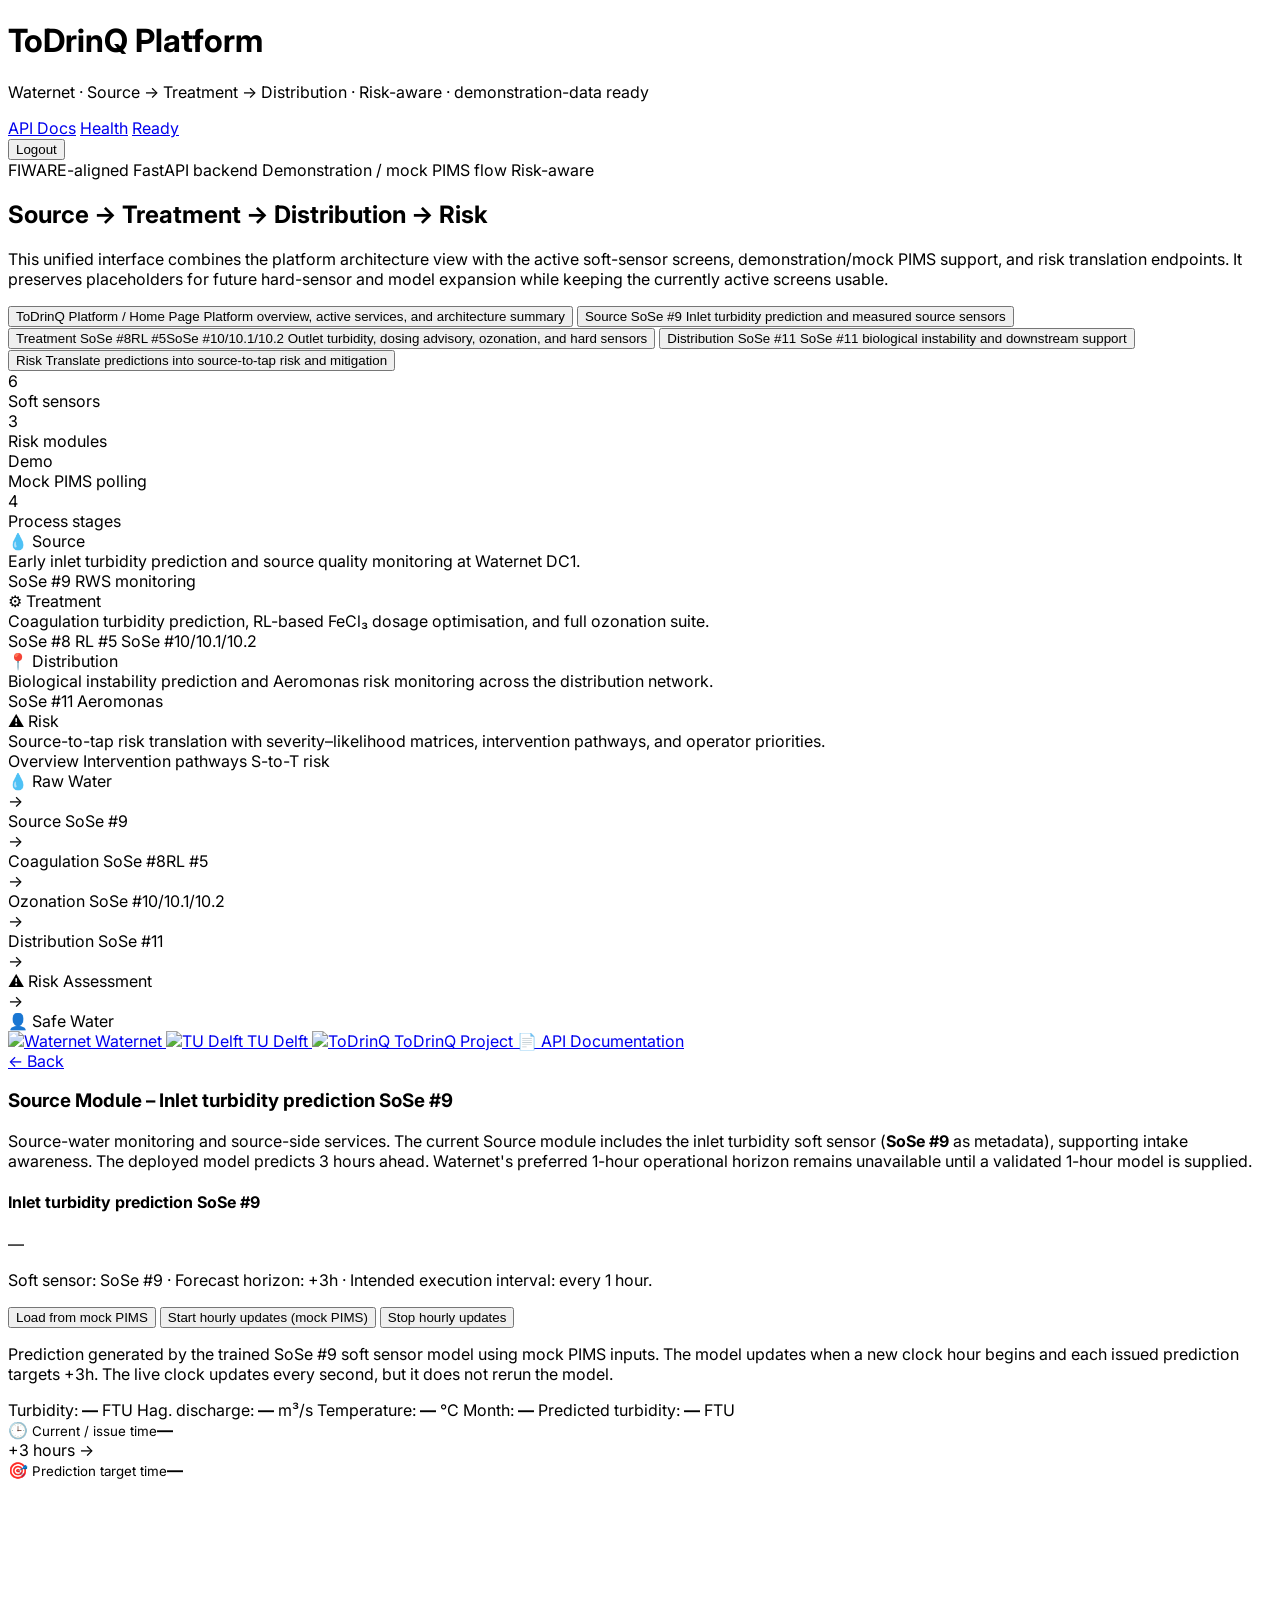
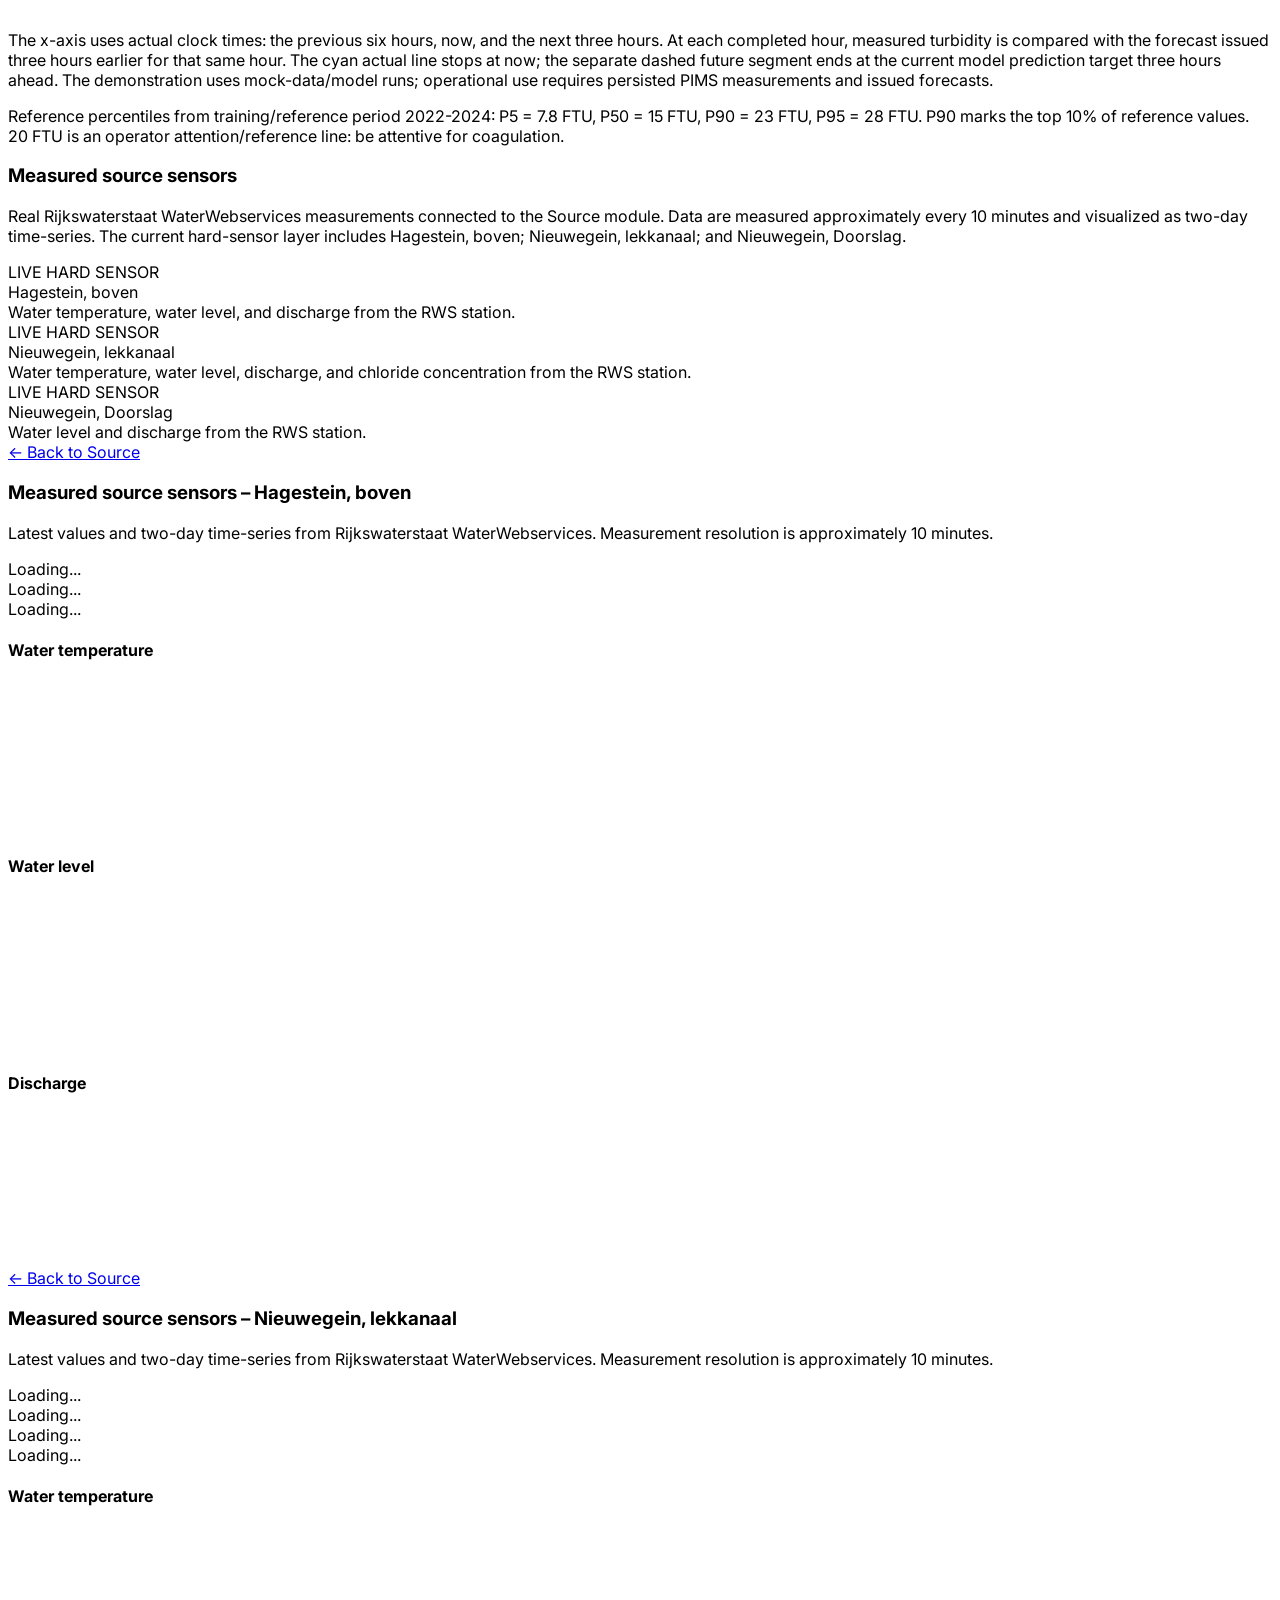
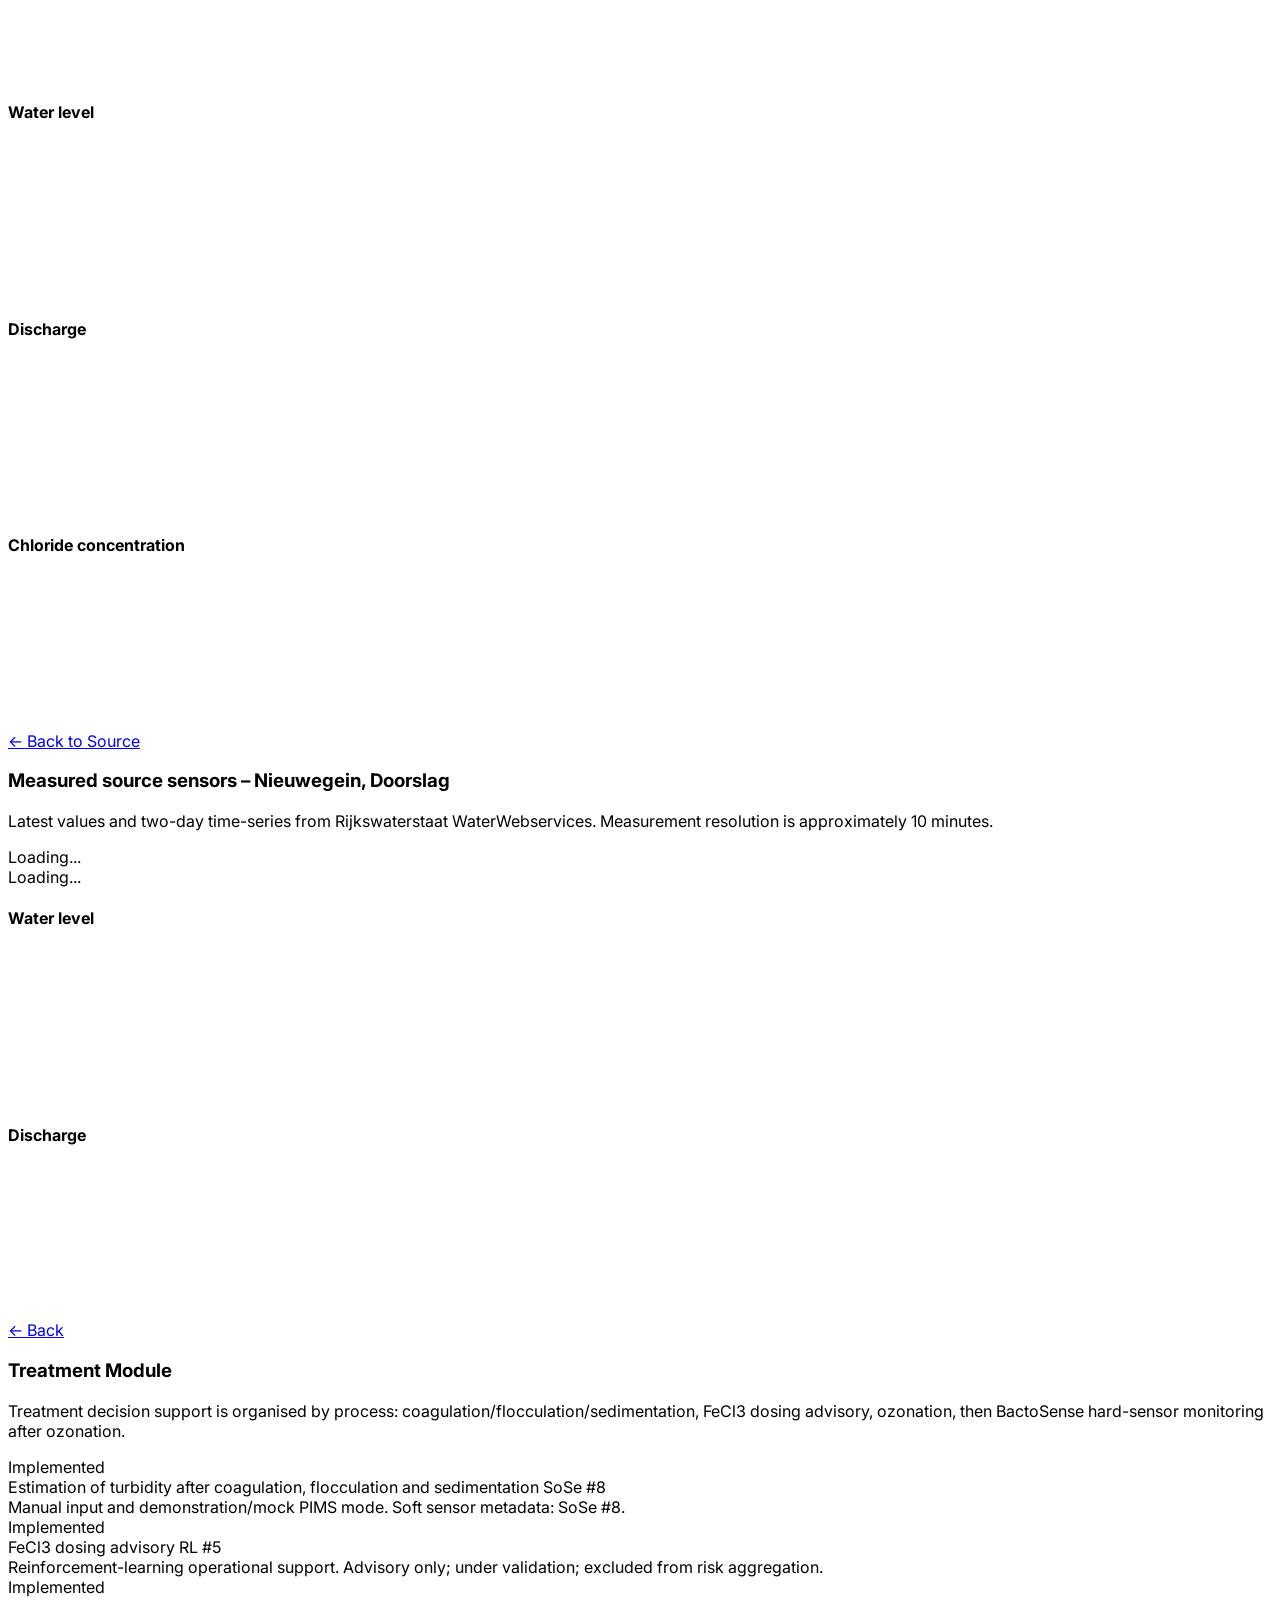
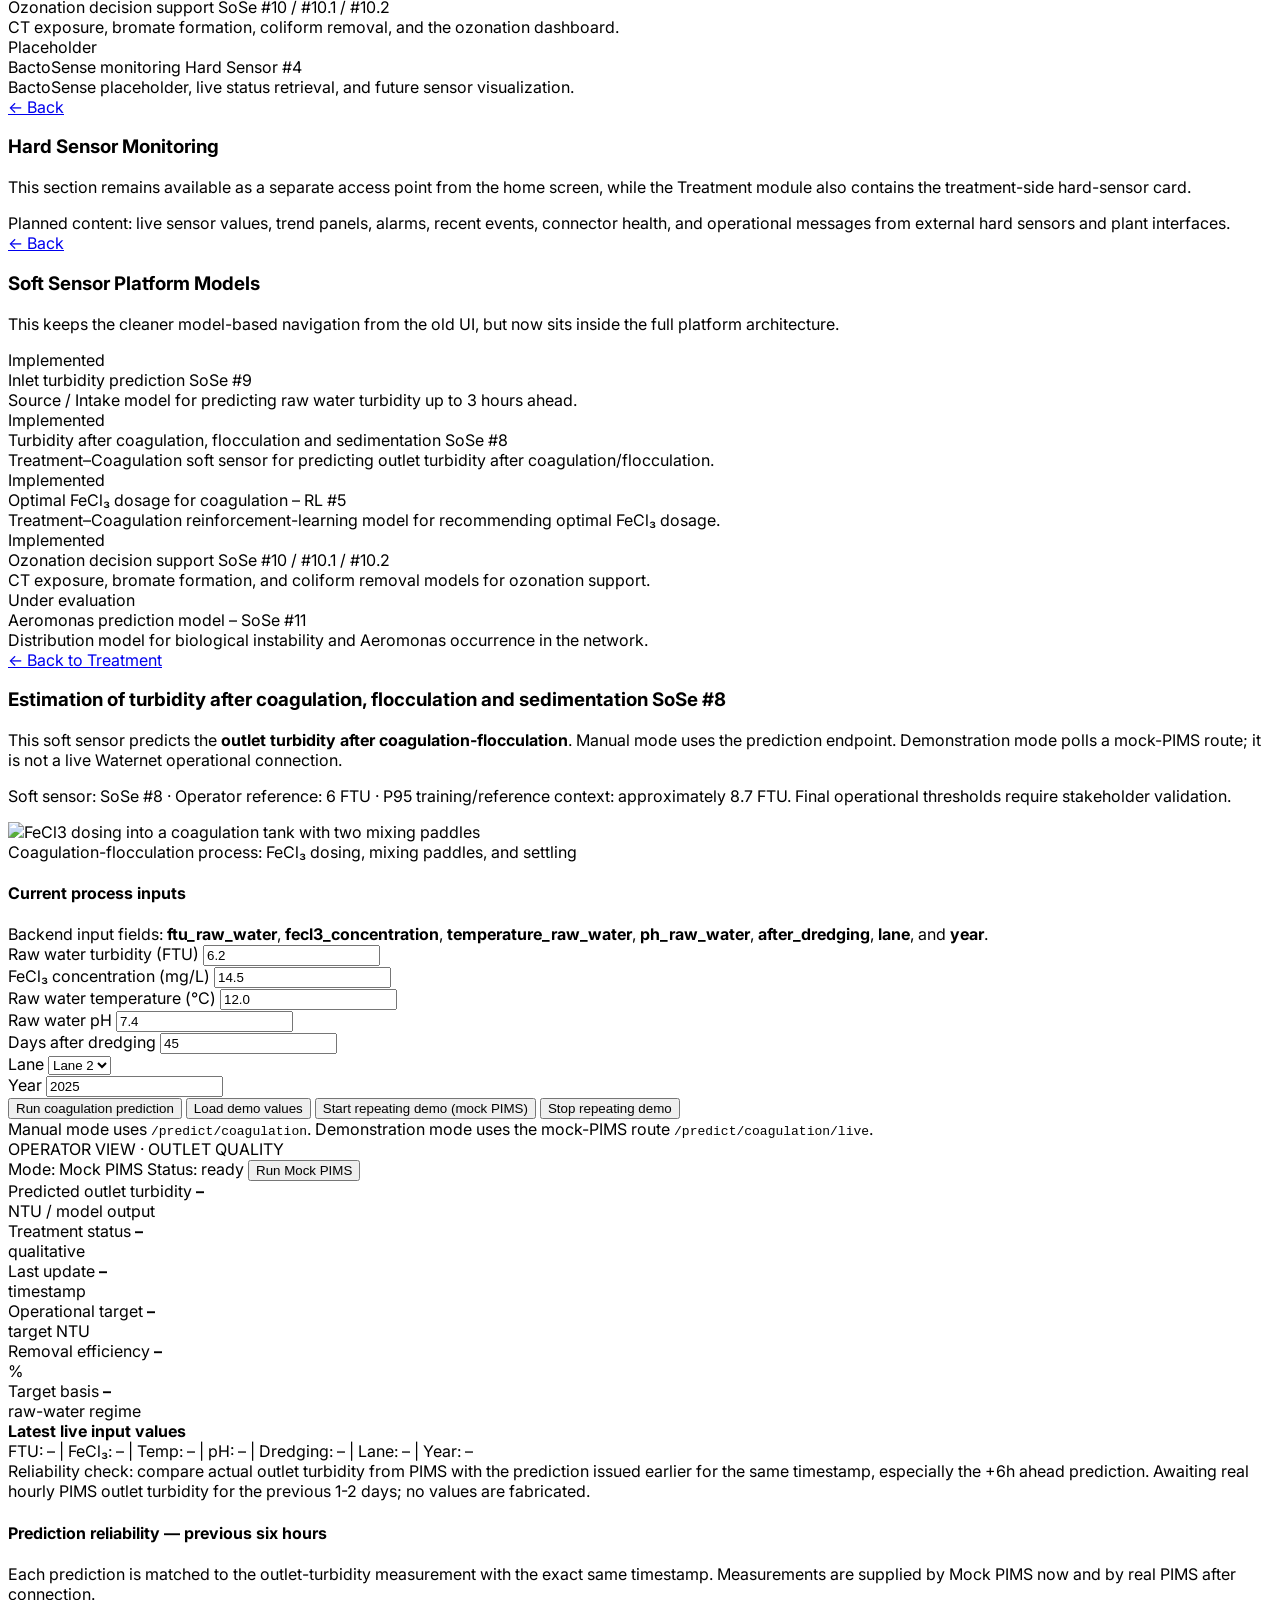
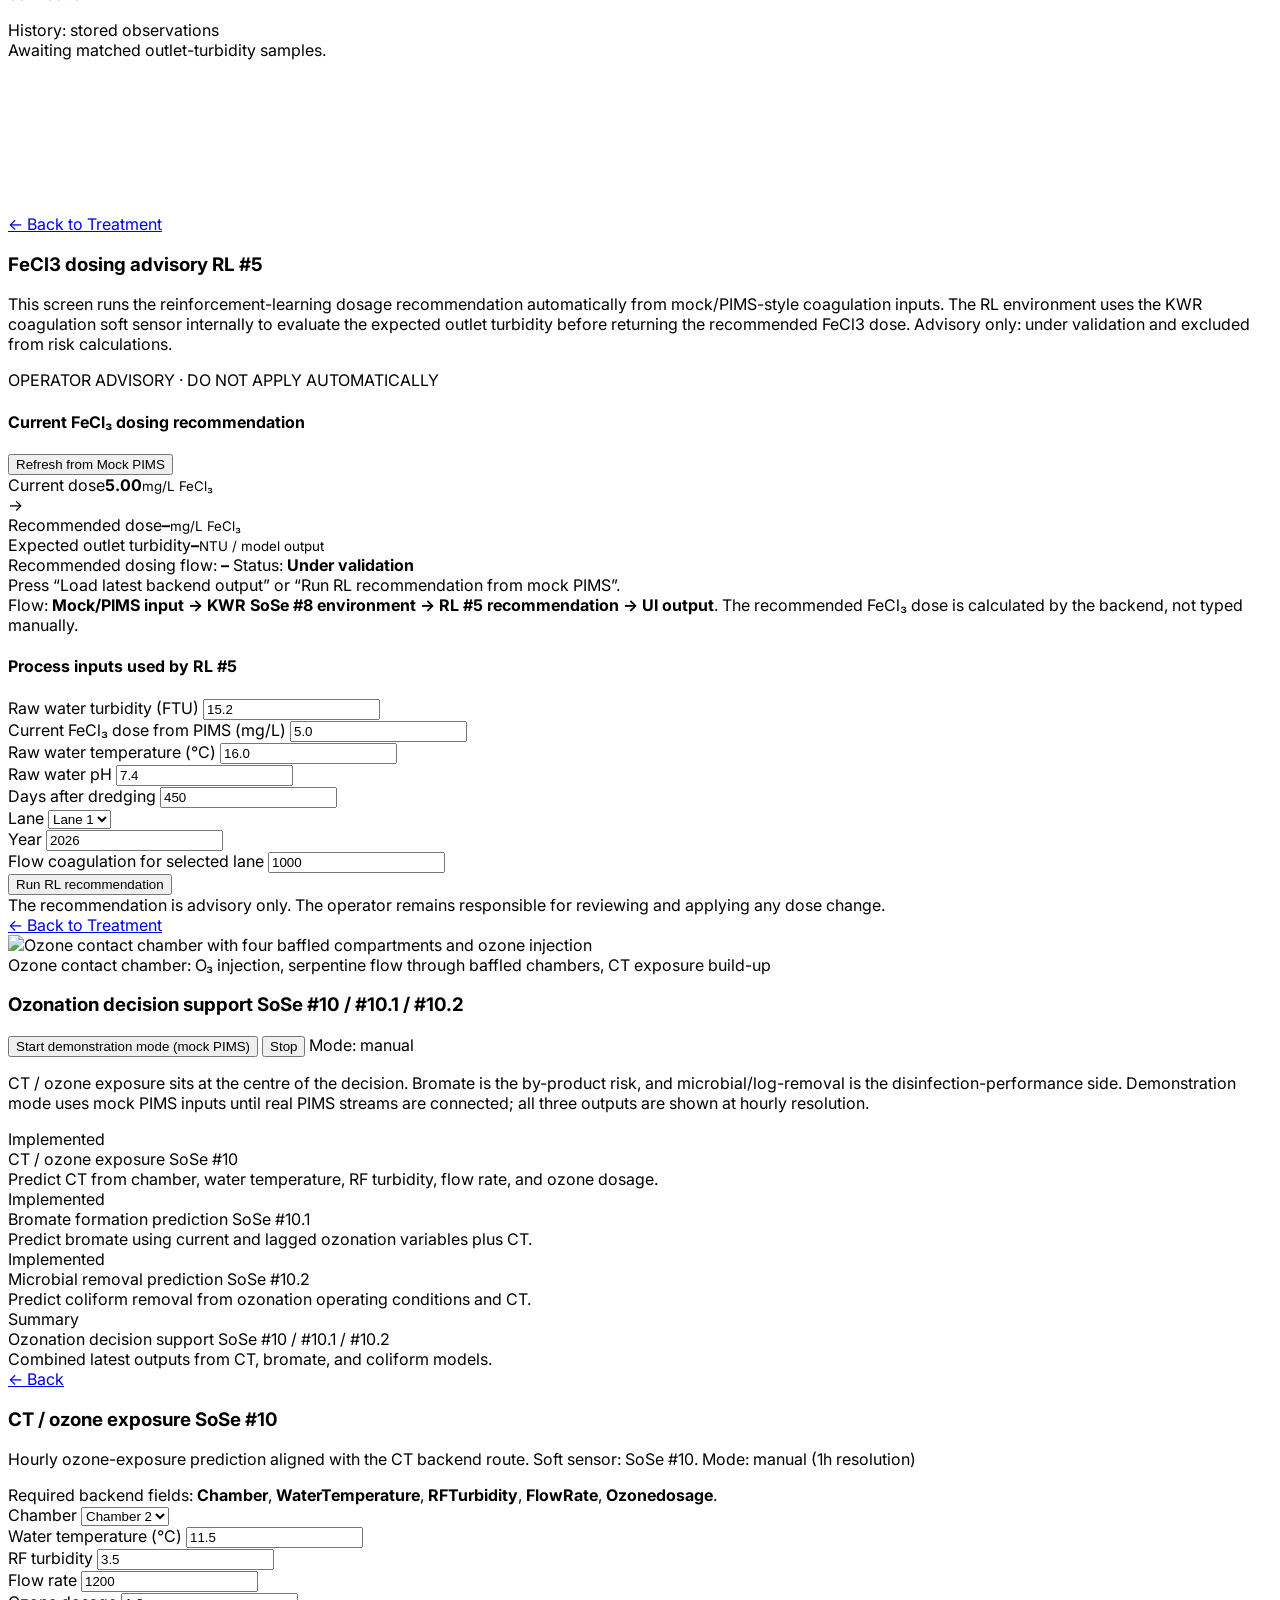
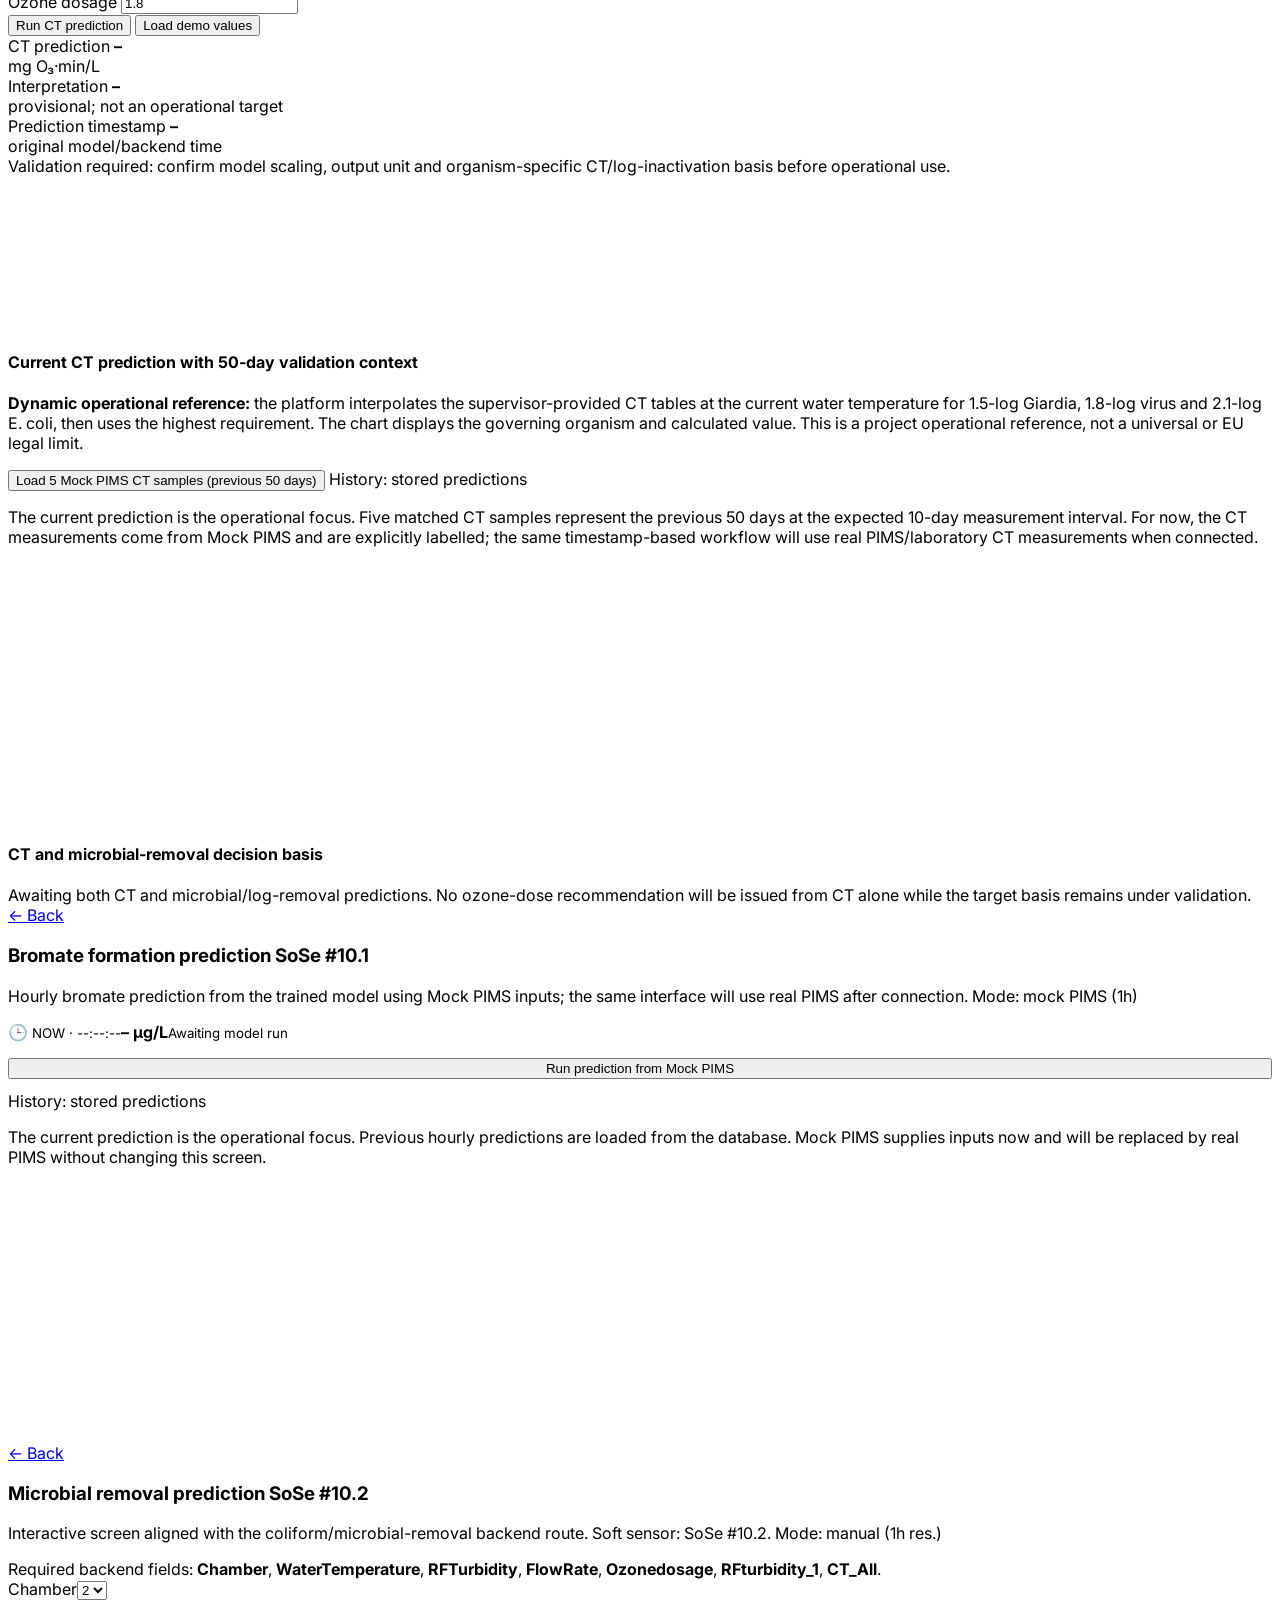
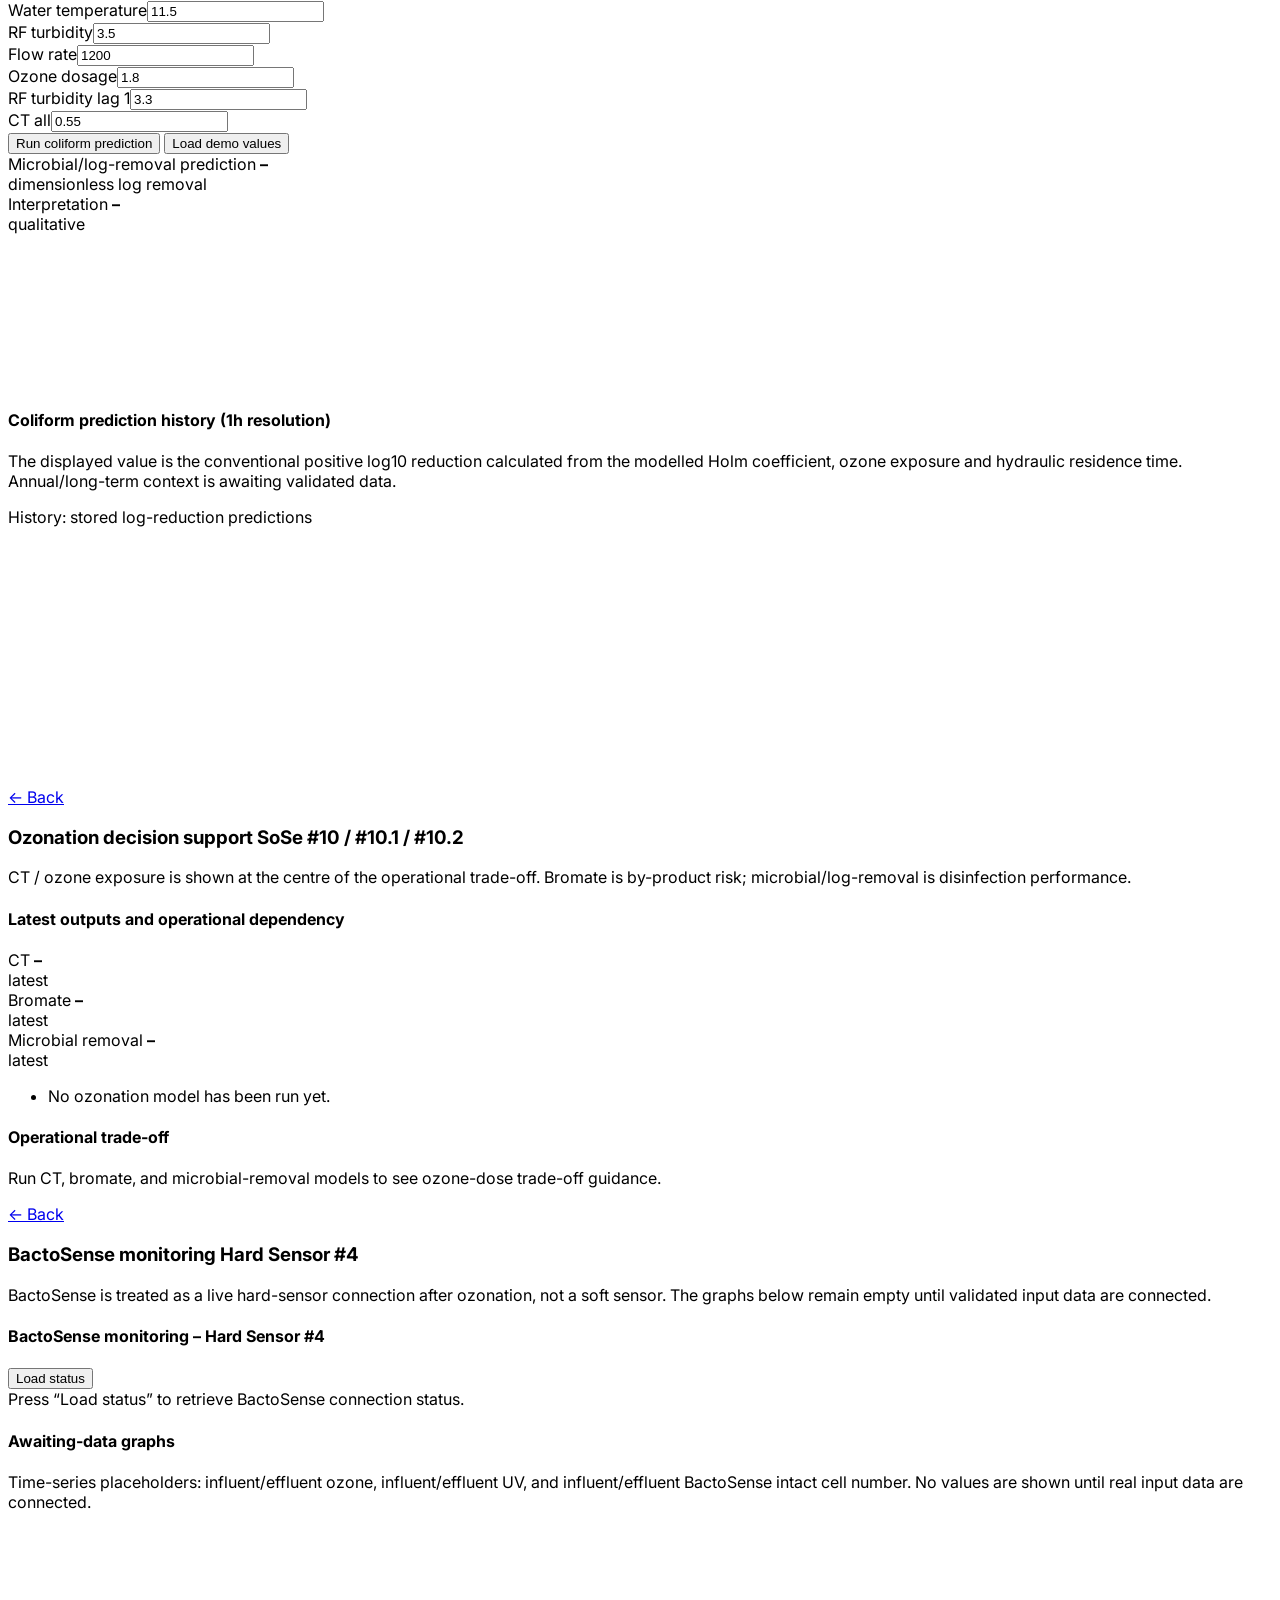
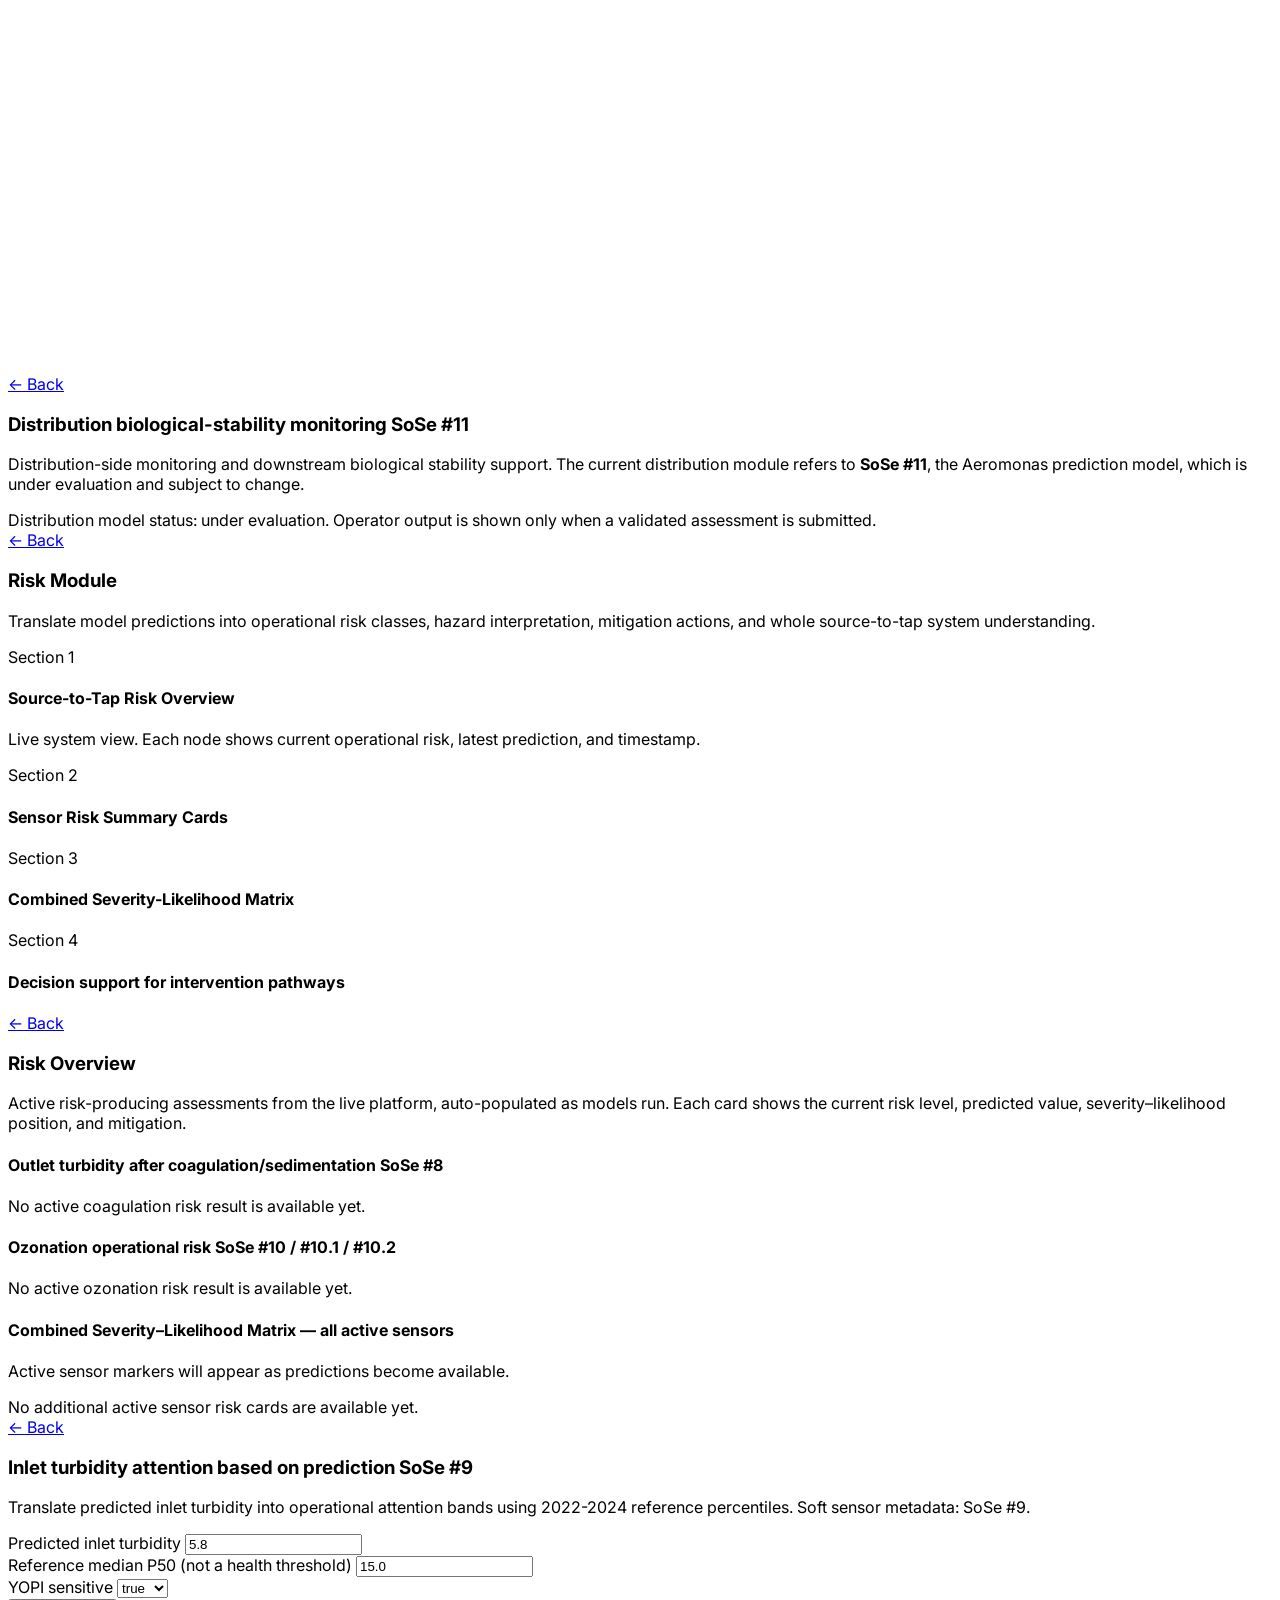
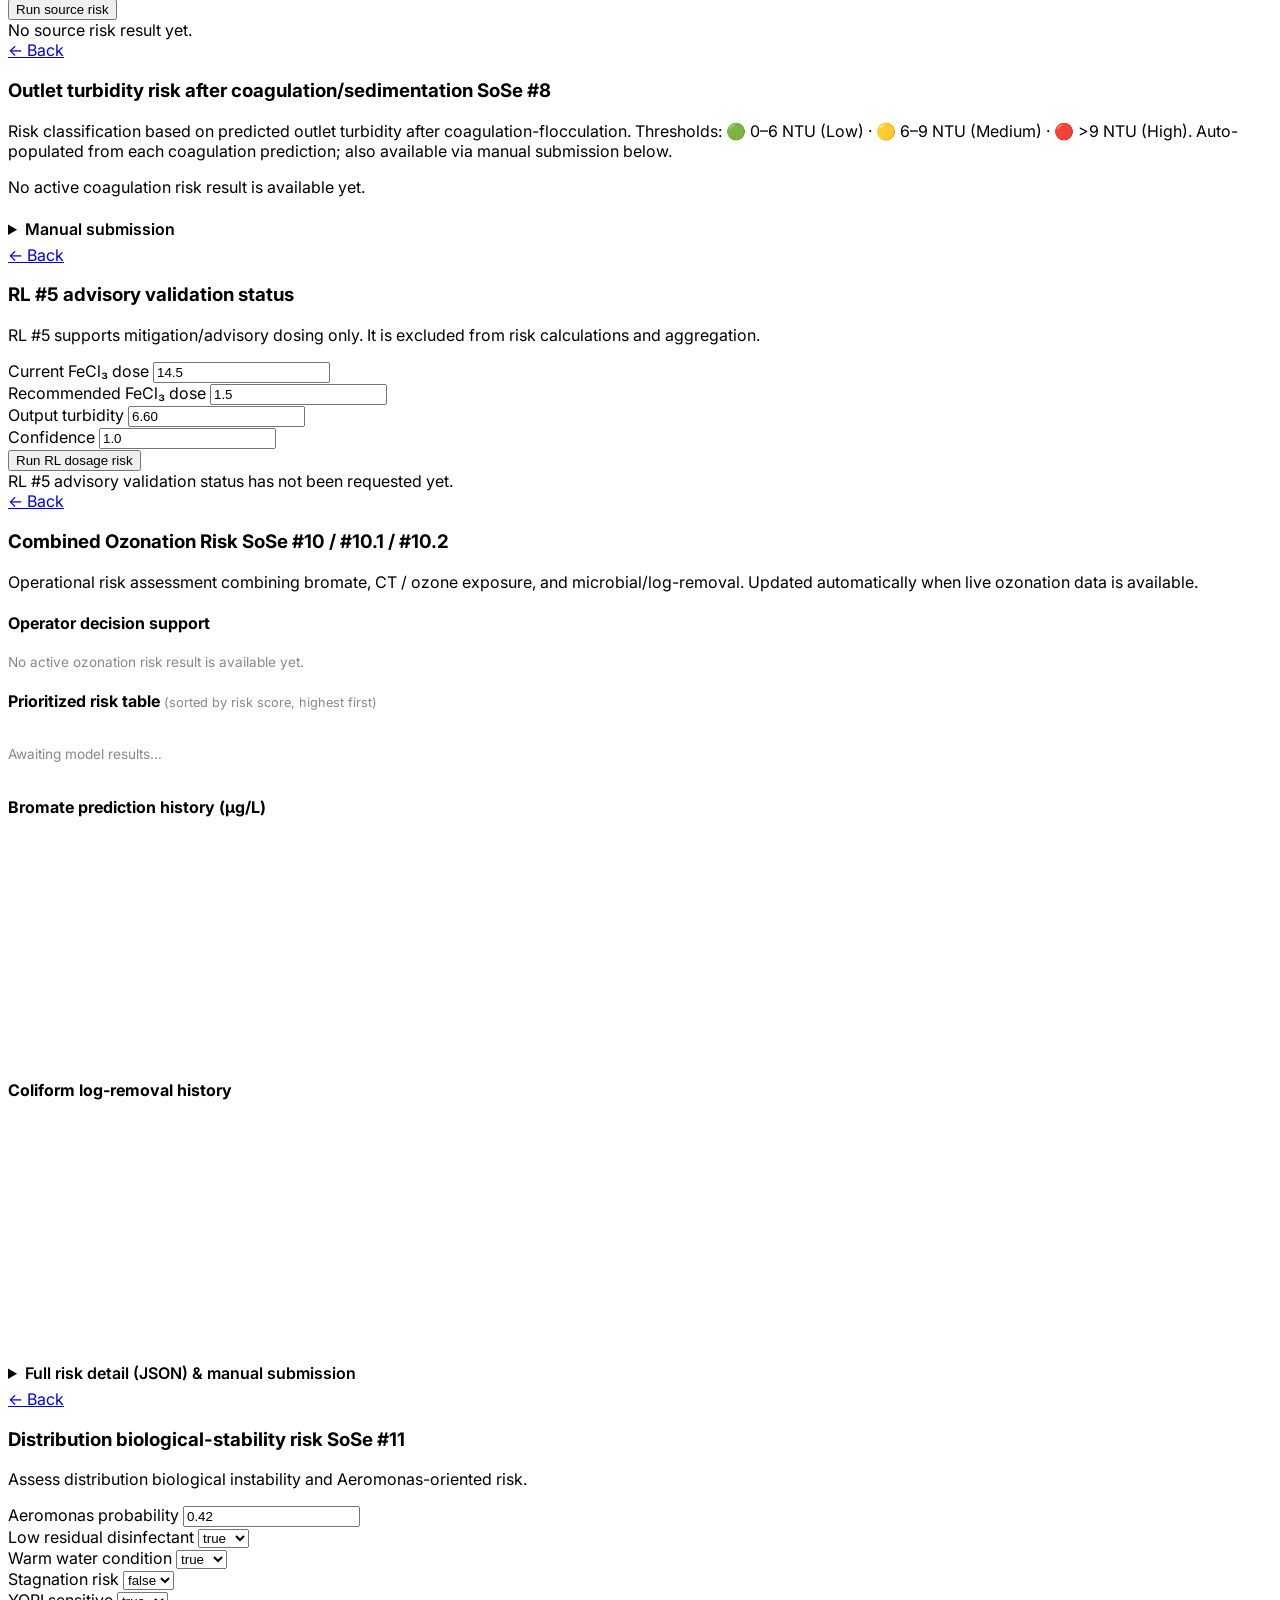
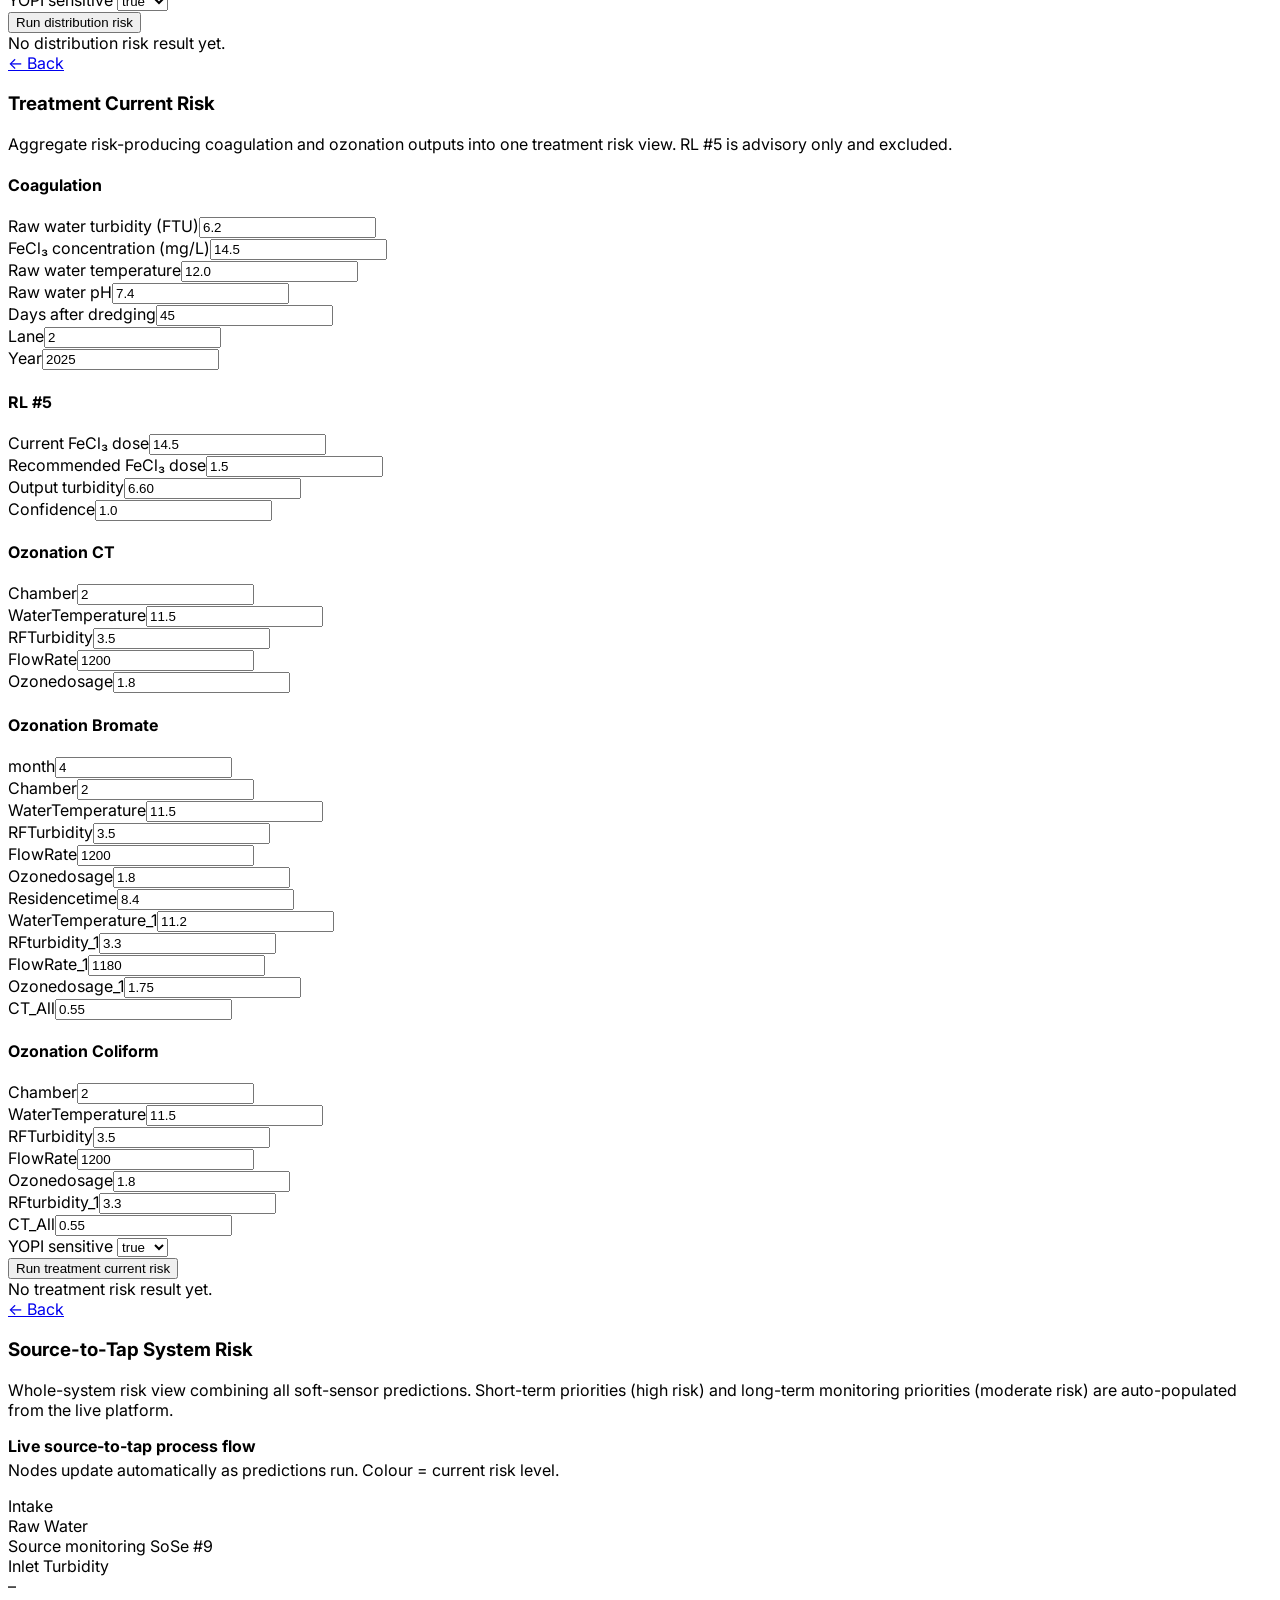
==== app/static/ui/index.html @ 2e07a102 "Use temperature-dependent CT reference" ====
<!DOCTYPE html>
<html lang="en">
<head>
  <meta charset="UTF-8" />
  <meta name="viewport" content="width=device-width, initial-scale=1.0" />
  <title>ToDrinQ Platform – Waternet Decision Support</title>
  <script src="/static/ui/chart.umd.min.js"></script>
  <link rel="preconnect" href="https://fonts.googleapis.com" />
  <link rel="preconnect" href="https://fonts.gstatic.com" crossorigin />
  <link href="https://fonts.googleapis.com/css2?family=Inter:wght@400;500;600;700;800;900&display=swap" rel="stylesheet" />
  <link rel="stylesheet" href="/static/ui/styles.css?v=20260721-waternet8" />
  <script defer src="/static/ui/app.js?v=20260721-waternet8"></script>
  <style>
    body { font-family: 'Inter', Arial, sans-serif; }
  </style>
</head>
<body>

  <header class="topbar">
    <div class="brand-block">
      <h1>ToDrinQ Platform</h1>
      <p class="topbar-subtitle">
        Waternet · Source → Treatment → Distribution · Risk-aware · demonstration-data ready
      </p>
    </div>

    <div class="toplinks">
      <a href="/docs" target="_blank">API Docs</a>
      <a href="/healthz" target="_blank">Health</a>
      <a href="/readyz" target="_blank">Ready</a>
      <form method="post" action="/logout" class="logout-form">
        <button type="submit">Logout</button>
      </form>
    </div>
  </header>

  <main class="page">
    <section class="hero">
      <div class="hero-badges">
        <span class="pill">FIWARE-aligned</span>
        <span class="pill">FastAPI backend</span>
        <span class="pill">Demonstration / mock PIMS flow</span>
        <span class="pill">Risk-aware</span>
      </div>

      <h2>Source → Treatment → Distribution → Risk</h2>
      <p>
        This unified interface combines the platform architecture view with the active soft-sensor
        screens, demonstration/mock PIMS support, and risk translation endpoints. It preserves placeholders
        for future hard-sensor and model expansion while keeping the currently active screens usable.
      </p>
    </section>

    <section class="architecture-row">
      <button class="module-tile" data-nav="screen-home">
        <span class="module-name">ToDrinQ Platform / Home Page</span>
        <span class="module-desc">Platform overview, active services, and architecture summary</span>
      </button>

      <button class="module-tile" data-nav="screen-source">
        <span class="module-name">Source <span class="sensor-chip">SoSe #9</span></span>
        <span class="module-desc">Inlet turbidity prediction and measured source sensors</span>
      </button>

      <button class="module-tile" data-nav="screen-treatment">
        <span class="module-name">Treatment <span class="sensor-chip">SoSe #8</span><span class="sensor-chip sensor-chip--rl">RL #5</span><span class="sensor-chip">SoSe #10/10.1/10.2</span></span>
        <span class="module-desc">Outlet turbidity, dosing advisory, ozonation, and hard sensors</span>
      </button>

      <button class="module-tile" data-nav="screen-distribution">
        <span class="module-name">Distribution <span class="sensor-chip">SoSe #11</span></span>
        <span class="module-desc">SoSe #11 biological instability and downstream support</span>
      </button>

      <button class="module-tile" data-nav="screen-risk">
        <span class="module-name">Risk</span>
        <span class="module-desc">Translate predictions into source-to-tap risk and mitigation</span>
      </button>
    </section>

    <div id="breadcrumbs" class="breadcrumbs"></div>

    <!-- HOME -->
    <section id="screen-home" class="screen active">

      <!-- Stats row -->
      <div class="home-stats">
        <div class="home-stat">
          <div class="home-stat-n">6</div>
          <div class="home-stat-l">Soft sensors</div>
        </div>
        <div class="home-stat">
          <div class="home-stat-n">3</div>
          <div class="home-stat-l">Risk modules</div>
        </div>
        <div class="home-stat">
          <div class="home-stat-n">Demo</div>
          <div class="home-stat-l">Mock PIMS polling</div>
        </div>
        <div class="home-stat">
          <div class="home-stat-n">4</div>
          <div class="home-stat-l">Process stages</div>
        </div>
      </div>

      <!-- Module cards -->
      <div class="home-modules">
        <div class="home-module-card" data-nav="screen-source">
          <div class="home-module-stripe" style="background:#0ab4c8;"></div>
          <div class="home-module-name">&#128167; Source</div>
          <div class="home-module-desc">Early inlet turbidity prediction and source quality monitoring at Waternet DC1.</div>
          <div class="home-module-tag">
            <span class="home-module-pill">SoSe #9</span>
            <span class="home-module-pill">RWS monitoring</span>
          </div>
        </div>

        <div class="home-module-card" data-nav="screen-treatment">
          <div class="home-module-stripe" style="background:#0568a0;"></div>
          <div class="home-module-name">&#9881; Treatment</div>
          <div class="home-module-desc">Coagulation turbidity prediction, RL-based FeCl&#8323; dosage optimisation, and full ozonation suite.</div>
          <div class="home-module-tag">
            <span class="home-module-pill">SoSe #8</span>
            <span class="home-module-pill">RL #5</span>
            <span class="home-module-pill">SoSe #10/10.1/10.2</span>
          </div>
        </div>

        <div class="home-module-card" data-nav="screen-distribution">
          <div class="home-module-stripe" style="background:#0d3558;"></div>
          <div class="home-module-name">&#128205; Distribution</div>
          <div class="home-module-desc">Biological instability prediction and Aeromonas risk monitoring across the distribution network.</div>
          <div class="home-module-tag">
            <span class="home-module-pill">SoSe #11</span>
            <span class="home-module-pill">Aeromonas</span>
          </div>
        </div>

        <div class="home-module-card" data-nav="screen-risk">
          <div class="home-module-stripe" style="background:#0d1f3c;"></div>
          <div class="home-module-name">&#9888; Risk</div>
          <div class="home-module-desc">Source-to-tap risk translation with severity&ndash;likelihood matrices, intervention pathways, and operator priorities.</div>
          <div class="home-module-tag">
            <span class="home-module-pill">Overview</span>
            <span class="home-module-pill">Intervention pathways</span>
            <span class="home-module-pill">S-to-T risk</span>
          </div>
        </div>
      </div>

      <!-- Source-to-tap flow -->
      <div class="home-flow">
        <div class="home-flow-step">&#128167; Raw Water</div>
        <div class="home-flow-arrow">&#8594;</div>
        <div class="home-flow-step">Source <span class="sensor-chip">SoSe #9</span></div>
        <div class="home-flow-arrow">&#8594;</div>
        <div class="home-flow-step">Coagulation <span class="sensor-chip">SoSe #8</span><span class="sensor-chip sensor-chip--rl">RL #5</span></div>
        <div class="home-flow-arrow">&#8594;</div>
        <div class="home-flow-step">Ozonation <span class="sensor-chip">SoSe #10/10.1/10.2</span></div>
        <div class="home-flow-arrow">&#8594;</div>
        <div class="home-flow-step">Distribution <span class="sensor-chip">SoSe #11</span></div>
        <div class="home-flow-arrow">&#8594;</div>
        <div class="home-flow-step">&#9888; Risk Assessment</div>
        <div class="home-flow-arrow">&#8594;</div>
        <div class="home-flow-step">&#128100; Safe Water</div>
      </div>

      <!-- Partner links -->
      <div class="home-links">
        <a href="https://www.waternet.nl" target="_blank" rel="noopener" class="home-link">
          <img src="/static/logos/waternet.svg" alt="Waternet" />
          Waternet
        </a>
        <a href="https://www.tudelft.nl" target="_blank" rel="noopener" class="home-link">
          <img src="/static/logos/tudelft.svg" alt="TU Delft" />
          TU Delft
        </a>
        <a href="https://todrinq.eu" target="_blank" rel="noopener" class="home-link">
          <img src="/static/logos/todrinq.svg" alt="ToDrinQ" />
          ToDrinQ Project
        </a>
        <a href="/docs" target="_blank" class="home-link">
          &#128196; API Documentation
        </a>
      </div>

    </section>

    <!-- SOURCE -->
    <section id="screen-source" class="screen">
      <a class="back-link" href="#" data-nav="screen-home">← Back</a>

      <div class="section-head">
        <h3>Source Module – Inlet turbidity prediction <span class="sensor-chip">SoSe #9</span></h3>
        <p>
          Source-water monitoring and source-side services. The current Source module
          includes the inlet turbidity soft sensor (<strong>SoSe #9</strong> as metadata),
          supporting intake awareness. The deployed model predicts 3 hours ahead. Waternet's preferred
          1-hour operational horizon remains unavailable until a validated 1-hour model is supplied.
        </p>
      </div>

      <!-- SoSe #9 prediction panel -->
      <article class="panel">
        <div class="panel-head">
          <h4>Inlet turbidity prediction <span class="sensor-chip">SoSe #9</span></h4>
          <span class="badge info" id="sose9-status-badge">—</span>
        </div>
        <p class="muted-hint">Soft sensor: SoSe #9 · Forecast horizon: +3h · Intended execution interval: every 1 hour.</p>

        <div class="button-stack">
          <button type="button" class="primary-btn" id="btn-sose9-once">Load from mock PIMS</button>
          <button type="button" class="secondary-btn" id="btn-sose9-live-start">Start hourly updates (mock PIMS)</button>
          <button type="button" class="secondary-btn" id="btn-sose9-live-stop">Stop hourly updates</button>
        </div>

        <p class="muted-hint" id="sose9-prediction-method">
          Prediction generated by the trained SoSe #9 soft sensor model using mock PIMS inputs. The model updates when a new clock hour begins and each issued prediction targets +3h. The live clock updates every second, but it does not rerun the model.
        </p>

        <!-- Live readings summary -->
        <div class="live-readings sose9-hidden" id="sose9-readings">
          <span class="live-reading-item">Turbidity: <strong id="sose9-live-turb">—</strong> FTU</span>
          <span class="live-reading-item">Hag. discharge: <strong id="sose9-live-hag">—</strong> m³/s</span>
          <span class="live-reading-item">Temperature: <strong id="sose9-live-temp">—</strong> °C</span>
          <span class="live-reading-item">Month: <strong id="sose9-live-month">—</strong></span>
          <span class="live-reading-item">Predicted turbidity: <strong id="sose9-live-pred">—</strong> FTU</span>
        </div>

        <div class="source-forecast-clock" aria-label="Current time and three-hour forecast target">
          <div class="source-clock-item">
            <span class="source-clock-icon" aria-hidden="true">🕒</span>
            <span><small>Current / issue time</small><strong id="sose9-clock-now">—</strong></span>
          </div>
          <div class="source-clock-arrow" aria-hidden="true">+3 hours →</div>
          <div class="source-clock-item target">
            <span class="source-clock-icon" aria-hidden="true">🎯</span>
            <span><small>Prediction target time</small><strong id="sose9-clock-target">—</strong></span>
          </div>
        </div>

        <div class="chart-wrap">
          <canvas id="sose9-chart" height="130"></canvas>
        </div>
        <p class="muted-hint">The x-axis uses actual clock times: the previous six hours, now, and the next three hours. At each completed hour, measured turbidity is compared with the forecast issued three hours earlier for that same hour. The cyan actual line stops at now; the separate dashed future segment ends at the current model prediction target three hours ahead. The demonstration uses mock-data/model runs; operational use requires persisted PIMS measurements and issued forecasts.</p>
        <div class="info-box">
          Reference percentiles from training/reference period 2022-2024: P5 = 7.8 FTU, P50 = 15 FTU, P90 = 23 FTU, P95 = 28 FTU.
          P90 marks the top 10% of reference values. 20 FTU is an operator attention/reference line: be attentive for coagulation.
        </div>

      </article>

      <div class="section-head top-gap">
        <h3>Measured source sensors</h3>
        <p>
          Real Rijkswaterstaat WaterWebservices measurements connected to the Source module.
          Data are measured approximately every 10 minutes and visualized as two-day time-series.
          The current hard-sensor layer includes Hagestein, boven; Nieuwegein, lekkanaal; and Nieuwegein, Doorslag.
        </p>
      </div>

      <div class="card-grid">
        <div class="card" data-nav="screen-rws-hagestein" onclick="loadRwsStationDashboard('hagestein_boven')">
          <div class="card-tag">LIVE HARD SENSOR</div>
          <div class="card-title">Hagestein, boven</div>
          <div class="card-desc">
            Water temperature, water level, and discharge from the RWS station.
          </div>
        </div>

        <div class="card" data-nav="screen-rws-nieuwegein" onclick="loadRwsStationDashboard('nieuwegein_lekkanaal')">
          <div class="card-tag">LIVE HARD SENSOR</div>
          <div class="card-title">Nieuwegein, lekkanaal</div>
          <div class="card-desc">
            Water temperature, water level, discharge, and chloride concentration from the RWS station.
          </div>
        </div>

        <div class="card" data-nav="screen-rws-doorslag" onclick="loadRwsStationDashboard('nieuwegein_doorslag')">
          <div class="card-tag">LIVE HARD SENSOR</div>
          <div class="card-title">Nieuwegein, Doorslag</div>
          <div class="card-desc">
            Water level and discharge from the RWS station.
          </div>
        </div>
      </div>
    </section>

    <!-- RWS SOURCE HARD SENSORS – HAGESTEIN -->
    <section id="screen-rws-hagestein" class="screen">
      <a class="back-link" href="#" data-nav="screen-source">← Back to Source</a>

      <div class="section-head">
        <h3>Measured source sensors – Hagestein, boven</h3>
        <p>
          Latest values and two-day time-series from Rijkswaterstaat WaterWebservices.
          Measurement resolution is approximately 10 minutes.
        </p>
      </div>

      <div class="metric-grid">
        <div class="metric" id="hagestein_boven-water_temperature-latest">Loading...</div>
        <div class="metric" id="hagestein_boven-water_level-latest">Loading...</div>
        <div class="metric" id="hagestein_boven-discharge-latest">Loading...</div>
      </div>

      <div class="two-col top-gap">
        <article class="panel">
          <h4>Water temperature</h4>
          <div class="chart-wrap">
            <canvas id="chart-hagestein_boven-water_temperature"></canvas>
          </div>
        </article>

        <article class="panel">
          <h4>Water level</h4>
          <div class="chart-wrap">
            <canvas id="chart-hagestein_boven-water_level"></canvas>
          </div>
        </article>
      </div>

      <article class="panel top-gap">
        <h4>Discharge</h4>
        <div class="chart-wrap">
          <canvas id="chart-hagestein_boven-discharge"></canvas>
        </div>
      </article>
    </section>

    <!-- RWS SOURCE HARD SENSORS – NIEUWEGEIN -->
    <section id="screen-rws-nieuwegein" class="screen">
      <a class="back-link" href="#" data-nav="screen-source">← Back to Source</a>

      <div class="section-head">
        <h3>Measured source sensors – Nieuwegein, lekkanaal</h3>
        <p>
          Latest values and two-day time-series from Rijkswaterstaat WaterWebservices.
          Measurement resolution is approximately 10 minutes.
        </p>
      </div>

      <div class="metric-grid">
        <div class="metric" id="nieuwegein_lekkanaal-water_temperature-latest">Loading...</div>
        <div class="metric" id="nieuwegein_lekkanaal-water_level-latest">Loading...</div>
        <div class="metric" id="nieuwegein_lekkanaal-discharge-latest">Loading...</div>
        <div class="metric" id="nieuwegein_lekkanaal-chloride-latest">Loading...</div>
      </div>

      <div class="two-col top-gap">
        <article class="panel">
          <h4>Water temperature</h4>
          <div class="chart-wrap">
            <canvas id="chart-nieuwegein_lekkanaal-water_temperature"></canvas>
          </div>
        </article>

        <article class="panel">
          <h4>Water level</h4>
          <div class="chart-wrap">
            <canvas id="chart-nieuwegein_lekkanaal-water_level"></canvas>
          </div>
        </article>
      </div>

      <article class="panel top-gap">
        <h4>Discharge</h4>
        <div class="chart-wrap">
          <canvas id="chart-nieuwegein_lekkanaal-discharge"></canvas>
        </div>
      </article>

      <article class="panel top-gap">
        <h4>Chloride concentration</h4>
        <div class="chart-wrap">
          <canvas id="chart-nieuwegein_lekkanaal-chloride"></canvas>
        </div>
      </article>
    </section>

    <!-- RWS SOURCE HARD SENSORS – NIEUWEGEIN DOORSLAG -->
    <section id="screen-rws-doorslag" class="screen">
      <a class="back-link" href="#" data-nav="screen-source">← Back to Source</a>

      <div class="section-head">
        <h3>Measured source sensors – Nieuwegein, Doorslag</h3>
        <p>
          Latest values and two-day time-series from Rijkswaterstaat WaterWebservices.
          Measurement resolution is approximately 10 minutes.
        </p>
      </div>

      <div class="metric-grid">
        <div class="metric" id="nieuwegein_doorslag-water_level-latest">Loading...</div>
        <div class="metric" id="nieuwegein_doorslag-discharge-latest">Loading...</div>
      </div>

      <div class="two-col top-gap">
        <article class="panel">
          <h4>Water level</h4>
          <div class="chart-wrap">
            <canvas id="chart-nieuwegein_doorslag-water_level"></canvas>
          </div>
        </article>

        <article class="panel">
          <h4>Discharge</h4>
          <div class="chart-wrap">
            <canvas id="chart-nieuwegein_doorslag-discharge"></canvas>
          </div>
        </article>
      </div>
    </section>

    <!-- TREATMENT -->
    <section id="screen-treatment" class="screen">
      <a class="back-link" href="#" data-nav="screen-home">← Back</a>

      <div class="section-head">
        <h3>Treatment Module</h3>
        <p>
          Treatment decision support is organised by process: coagulation/flocculation/sedimentation,
          FeCl3 dosing advisory, ozonation, then BactoSense hard-sensor monitoring after ozonation.
        </p>
      </div>

      <div class="card-grid">
        <!-- Operator navigation begins with process-specific treatment cards. -->
        <div class="card" data-nav="screen-coagulation">
          <div class="card-tag">Implemented</div>
          <div class="card-title">Estimation of turbidity after coagulation, flocculation and sedimentation <span class="sensor-chip">SoSe #8</span></div>
          <div class="card-desc">
            Manual input and demonstration/mock PIMS mode. Soft sensor metadata: SoSe #8.
          </div>
        </div>

        <div class="card" data-nav="screen-rl5">
          <div class="card-tag">Implemented</div>
          <div class="card-title">FeCl3 dosing advisory <span class="sensor-chip sensor-chip--rl">RL #5</span></div>
          <div class="card-desc">
            Reinforcement-learning operational support. Advisory only; under validation; excluded from risk aggregation.
          </div>
        </div>

        <div class="card" data-nav="screen-ozonation-select">
          <div class="card-tag">Implemented</div>
          <div class="card-title">Ozonation decision support <span class="sensor-chip">SoSe #10 / #10.1 / #10.2</span></div>
          <div class="card-desc">
            CT exposure, bromate formation, coliform removal, and the ozonation dashboard.
          </div>
        </div>

        <div class="card" data-nav="screen-hard-sensors">
          <div class="card-tag">Placeholder</div>
          <div class="card-title">BactoSense monitoring <span class="sensor-chip sensor-chip--hard">Hard Sensor #4</span></div>
          <div class="card-desc">
            BactoSense placeholder, live status retrieval, and future sensor visualization.
          </div>
        </div>
      </div>
    </section>

    <!-- Developer JSON overview removed from the operator UI. -->
    <!-- HARD PLACEHOLDER -->
    <section id="screen-hard-placeholder" class="screen">
      <a class="back-link" href="#" data-nav="screen-home">← Back</a>
      <div class="section-head">
        <h3>Hard Sensor Monitoring</h3>
        <p>
          This section remains available as a separate access point from the home screen, while the
          Treatment module also contains the treatment-side hard-sensor card.
        </p>
      </div>

      <div class="placeholder-box">
        Planned content: live sensor values, trend panels, alarms, recent events, connector health,
        and operational messages from external hard sensors and plant interfaces.
      </div>
    </section>

    <!-- SOFT SENSOR SELECT -->
    <section id="screen-soft-select" class="screen">
      <a class="back-link" href="#" data-nav="screen-home">← Back</a>
      <div class="section-head">
        <h3>Soft Sensor Platform Models</h3>
        <p>
          This keeps the cleaner model-based navigation from the old UI, but now sits inside the full
          platform architecture.
        </p>
      </div>

      <div class="card-grid">
        <div class="card" data-nav="screen-source">
          <div class="card-tag">Implemented</div>
          <div class="card-title">Inlet turbidity prediction <span class="sensor-chip">SoSe #9</span></div>
          <div class="card-desc">
            Source / Intake model for predicting raw water turbidity up to 3 hours ahead.
          </div>
        </div>

        <div class="card" data-nav="screen-coagulation">
          <div class="card-tag">Implemented</div>
          <div class="card-title">Turbidity after coagulation, flocculation and sedimentation <span class="sensor-chip">SoSe #8</span></div>
          <div class="card-desc">
            Treatment–Coagulation soft sensor for predicting outlet turbidity after coagulation/flocculation.
          </div>
        </div>

        <div class="card" data-nav="screen-rl5">
          <div class="card-tag">Implemented</div>
          <div class="card-title">Optimal FeCl₃ dosage for coagulation – RL #5</div>
          <div class="card-desc">
            Treatment–Coagulation reinforcement-learning model for recommending optimal FeCl₃ dosage.
          </div>
        </div>

        <div class="card" data-nav="screen-ozonation-select">
          <div class="card-tag">Implemented</div>
          <div class="card-title">Ozonation decision support <span class="sensor-chip">SoSe #10 / #10.1 / #10.2</span></div>
          <div class="card-desc">
            CT exposure, bromate formation, and coliform removal models for ozonation support.
          </div>
        </div>

        <div class="card disabled">
          <div class="card-tag">Under evaluation</div>
          <div class="card-title">Aeromonas prediction model – SoSe #11</div>
          <div class="card-desc">
            Distribution model for biological instability and Aeromonas occurrence in the network.
          </div>
        </div>
      </div>
    </section>

    <!-- COAGULATION -->
    <section id="screen-coagulation" class="screen">
      <a class="back-link" href="#" data-nav="screen-treatment">← Back to Treatment</a>

      <div class="section-head">
        <h3>Estimation of turbidity after coagulation, flocculation and sedimentation <span class="sensor-chip">SoSe #8</span></h3>
        <p>
          This soft sensor predicts the <strong>outlet turbidity after coagulation-flocculation</strong>.
          Manual mode uses the prediction endpoint. Demonstration mode polls a mock-PIMS route;
          it is not a live Waternet operational connection.
        </p>
        <p class="muted-hint">Soft sensor: SoSe #8 · Operator reference: 6 FTU · P95 training/reference context: approximately 8.7 FTU. Final operational thresholds require stakeholder validation.</p>
      </div>

      <!-- Coagulation process illustration -->
      <div class="process-illustration sose8-process-illustration">
        <img class="sose8-process-image" src="/static/ui/assets/sose8_fecl3_tank.png" alt="FeCl3 dosing into a coagulation tank with two mixing paddles" />
        <div class="process-illustration-caption">Coagulation-flocculation process: FeCl&#8323; dosing, mixing paddles, and settling</div>
      </div>

      <div class="layout operator-layout coagulation-workspace">
        <article class="panel operator-controls coag-controls">
          <h4>Current process inputs</h4>

          <div class="info-box">
            Backend input fields:
            <strong>ftu_raw_water</strong>, <strong>fecl3_concentration</strong>,
            <strong>temperature_raw_water</strong>, <strong>ph_raw_water</strong>,
            <strong>after_dredging</strong>, <strong>lane</strong>, and <strong>year</strong>.
          </div>

          <form id="form-coagulation">
            <div class="form-row">
              <label for="coag_ftu_raw_water">Raw water turbidity (FTU)</label>
              <input id="coag_ftu_raw_water" name="ftu_raw_water" type="number" step="0.01" value="6.2" />
            </div>

            <div class="form-row">
              <label for="coag_fecl3_concentration">FeCl₃ concentration (mg/L)</label>
              <input id="coag_fecl3_concentration" name="fecl3_concentration" type="number" step="0.01" value="14.5" />
            </div>

            <div class="form-row">
              <label for="coag_temperature_raw_water">Raw water temperature (°C)</label>
              <input id="coag_temperature_raw_water" name="temperature_raw_water" type="number" step="0.1" value="12.0" />
            </div>

            <div class="form-row">
              <label for="coag_ph_raw_water">Raw water pH</label>
              <input id="coag_ph_raw_water" name="ph_raw_water" type="number" step="0.01" value="7.4" />
            </div>

            <div class="form-row">
              <label for="coag_after_dredging">Days after dredging</label>
              <input id="coag_after_dredging" name="after_dredging" type="number" step="1" value="45" />
            </div>

            <div class="form-row">
              <label for="coag_lane">Lane</label>
              <select id="coag_lane" name="lane">
                <option value="1">Lane 1</option>
                <option value="2" selected>Lane 2</option>
                <option value="3">Lane 3</option>
              </select>
            </div>

            <div class="form-row">
              <label for="coag_year">Year</label>
              <input id="coag_year" name="year" type="number" step="1" value="2025" />
            </div>

            <div class="button-stack">
              <button type="submit" class="primary-btn">Run coagulation prediction</button>
              <button type="button" class="secondary-btn" id="btn-coagulation-demo">Load demo values</button>
              <button type="button" class="secondary-btn" id="btn-coagulation-live-start">Start repeating demo (mock PIMS)</button>
              <button type="button" class="secondary-btn" id="btn-coagulation-live-stop">Stop repeating demo</button>
            </div>

            <div class="note">
              Manual mode uses <code>/predict/coagulation</code>. Demonstration mode uses the
              mock-PIMS route <code>/predict/coagulation/live</code>.
            </div>
          </form>
        </article>

        <article class="panel operator-results coag-results">
          <div class="operator-kicker">OPERATOR VIEW · OUTLET QUALITY</div>
          <div class="status-row">
            <span class="badge info" id="coagulation-mode-badge">Mode: Mock PIMS</span>
            <span class="badge info" id="coagulation-badge">Status: ready</span>
            <button type="button" class="primary-btn operator-run-button" id="btn-coagulation-run-mock">Run Mock PIMS</button>
          </div>

          <div class="metric-grid">
            <div class="metric">
              <span class="metric-label">Predicted outlet turbidity</span>
              <strong class="metric-value" id="coagulation-prediction">–</strong>
              <div class="metric-unit">NTU / model output</div>
            </div>

            <div class="metric">
              <span class="metric-label">Treatment status</span>
              <strong class="metric-value small" id="coagulation-status">–</strong>
              <div class="metric-unit">qualitative</div>
            </div>

            <div class="metric">
              <span class="metric-label">Last update</span>
              <strong class="metric-value small" id="coagulation-last-update">–</strong>
              <div class="metric-unit">timestamp</div>
            </div>
          </div>

          <div class="metric-grid top-gap">
            <div class="metric">
              <span class="metric-label">Operational target</span>
              <strong class="metric-value" id="coagulation-threshold">–</strong>
              <div class="metric-unit">target NTU</div>
            </div>

            <div class="metric">
              <span class="metric-label">Removal efficiency</span>
              <strong class="metric-value" id="coagulation-efficiency">–</strong>
              <div class="metric-unit">%</div>
            </div>

            <div class="metric">
              <span class="metric-label">Target basis</span>
              <strong class="metric-value small" id="coagulation-threshold-basis">–</strong>
              <div class="metric-unit">raw-water regime</div>
            </div>
          </div>

          <div class="mini-info top-gap">
            <strong>Latest live input values</strong><br />
            FTU: <span id="live-ftu">–</span> |
            FeCl₃: <span id="live-fecl3">–</span> |
            Temp: <span id="live-temp">–</span> |
            pH: <span id="live-ph">–</span> |
            Dredging: <span id="live-dredging">–</span> |
            Lane: <span id="live-lane">–</span> |
            Year: <span id="live-year">–</span>
          </div>

          <div class="note top-gap">
            Reliability check: compare actual outlet turbidity from PIMS with the prediction issued earlier for the same timestamp, especially the +6h ahead prediction.
            Awaiting real hourly PIMS outlet turbidity for the previous 1-2 days; no values are fabricated.
          </div>

          <div class="top-gap">
            <div class="panel-head">
              <div>
                <h4>Prediction reliability — previous six hours</h4>
                <p class="muted-hint">Each prediction is matched to the outlet-turbidity measurement with the exact same timestamp. Measurements are supplied by Mock PIMS now and by real PIMS after connection.</p>
              </div>
            </div>
            <div class="status-row"><span class="badge info" id="coagulation-history-badge">History: stored observations</span></div>
            <div id="coagulation-history-strip" class="validation-strip"><div class="placeholder-box">Awaiting matched outlet-turbidity samples.</div></div>
            <div class="chart-wrap operator-history-chart"><canvas id="chart-coagulation-history"></canvas></div>
          </div>
        </article>
      </div>
    </section>

    <!-- RL #5 -->
    <section id="screen-rl5" class="screen">
      <a class="back-link" href="#" data-nav="screen-treatment">← Back to Treatment</a>

      <div class="section-head">
        <h3>FeCl3 dosing advisory <span class="sensor-chip sensor-chip--rl">RL #5</span></h3>
        <p>
          This screen runs the reinforcement-learning dosage recommendation automatically from
          mock/PIMS-style coagulation inputs. The RL environment uses the KWR coagulation soft sensor
          internally to evaluate the expected outlet turbidity before returning the recommended FeCl3 dose.
          Advisory only: under validation and excluded from risk calculations.
        </p>
      </div>

      <div class="layout operator-layout rl-workspace">
        <article class="panel operator-results rl-results">
          <div class="operator-kicker">OPERATOR ADVISORY · DO NOT APPLY AUTOMATICALLY</div>
          <div class="panel-head">
            <h4>Current FeCl₃ dosing recommendation</h4>
            <button class="secondary-btn" id="btn-rl5-latest">Refresh from Mock PIMS</button>
          </div>

          <div class="rl-decision-grid">
            <div class="rl-decision-card current"><span>Current dose</span><strong id="rl5-current-dose-display">5.00</strong><small>mg/L FeCl₃</small></div>
            <div class="rl-decision-arrow">→</div>
            <div class="rl-decision-card recommended"><span>Recommended dose</span><strong id="rl5-recommended-dose-display">–</strong><small>mg/L FeCl₃</small></div>
            <div class="rl-decision-card"><span>Expected outlet turbidity</span><strong id="rl5-output-turbidity-display">–</strong><small>NTU / model output</small></div>
          </div>
          <div class="rl-advisory-summary">
            <span>Recommended dosing flow: <strong id="rl5-dosing-flow-display">–</strong></span>
            <span>Status: <strong id="rl5-validation-status-display">Under validation</strong></span>
          </div>

          <div id="rl5-latest">Press “Load latest backend output” or “Run RL recommendation from mock PIMS”.</div>

          <div class="info-box">
            Flow:
            <strong>Mock/PIMS input → KWR SoSe #8 environment → RL #5 recommendation → UI output</strong>.
            The recommended FeCl₃ dose is calculated by the backend, not typed manually.
          </div>

        </article>

        <article class="panel operator-controls rl-controls">
          <h4>Process inputs used by RL #5</h4>

          <form id="form-rl5">
            <div class="form-row">
              <label for="rl5_ftu_raw_water">Raw water turbidity (FTU)</label>
              <input id="rl5_ftu_raw_water" name="ftu_raw_water" type="number" step="0.01" value="15.2" />
            </div>

            <div class="form-row">
              <label for="rl5_current_fecl3_dose">Current FeCl₃ dose from PIMS (mg/L)</label>
              <input id="rl5_current_fecl3_dose" name="fecl3_concentration" type="number" step="0.01" value="5.0" />
            </div>

            <div class="form-row">
              <label for="rl5_temperature_raw_water">Raw water temperature (°C)</label>
              <input id="rl5_temperature_raw_water" name="temperature_raw_water" type="number" step="0.1" value="16.0" />
            </div>

            <div class="form-row">
              <label for="rl5_ph_raw_water">Raw water pH</label>
              <input id="rl5_ph_raw_water" name="ph_raw_water" type="number" step="0.01" value="7.4" />
            </div>

            <div class="form-row">
              <label for="rl5_after_dredging">Days after dredging</label>
              <input id="rl5_after_dredging" name="after_dredging" type="number" step="1" value="450" />
            </div>

            <div class="form-row">
              <label for="rl5_lane">Lane</label>
              <select id="rl5_lane" name="lane">
                <option value="1" selected>Lane 1</option>
                <option value="2">Lane 2</option>
                <option value="3">Lane 3</option>
                <option value="4">Lane 4</option>
              </select>
            </div>

            <div class="form-row">
              <label for="rl5_year">Year</label>
              <input id="rl5_year" name="year" type="number" step="1" value="2026" />
            </div>

            <div class="form-row">
              <label for="rl5_flow_coagulation">Flow coagulation for selected lane</label>
              <input id="rl5_flow_coagulation" name="flow_coagulation" type="number" step="0.01" value="1000" />
            </div>

            <input id="rl5_confidence" name="confidence" type="hidden" value="1.0" />

            <div class="button-stack">
              <button type="submit" class="primary-btn">Run RL recommendation</button>
            </div>
          </form>

          <div class="note top-gap">The recommendation is advisory only. The operator remains responsible for reviewing and applying any dose change.</div>
        </article>
      </div>
    </section>

    <!-- OZONATION SELECT -->
    <section id="screen-ozonation-select" class="screen">
      <a class="back-link" href="#" data-nav="screen-treatment">← Back to Treatment</a>

      <!-- Ozonation process illustration -->
      <div class="process-illustration ozonation-process-illustration">
        <img class="ozonation-process-image" src="/static/ui/assets/ozonation_o3_chamber.png" alt="Ozone contact chamber with four baffled compartments and ozone injection" />
        <div class="process-illustration-caption">Ozone contact chamber: O&#8323; injection, serpentine flow through baffled chambers, CT exposure build-up</div>
      </div>

      <div class="section-head">
        <h3>Ozonation decision support <span class="sensor-chip">SoSe #10 / #10.1 / #10.2</span></h3>
        <div class="button-stack" style="margin-bottom:0.75rem;">
          <button class="primary-btn" id="btn-ozonation-live-start">Start demonstration mode (mock PIMS)</button>
          <button class="secondary-btn" id="btn-ozonation-live-stop">Stop</button>
          <span class="badge info" id="ozonation-mode-badge">Mode: manual</span>
        </div>
        <p>
          CT / ozone exposure sits at the centre of the decision. Bromate is the by-product risk,
          and microbial/log-removal is the disinfection-performance side. Demonstration mode uses mock PIMS
          inputs until real PIMS streams are connected; all three outputs are shown at hourly resolution.
        </p>
      </div>

      <div class="card-grid">
        <div class="card" data-nav="screen-ct">
          <div class="card-tag">Implemented</div>
          <div class="card-title">CT / ozone exposure <span class="sensor-chip">SoSe #10</span></div>
          <div class="card-desc">
            Predict CT from chamber, water temperature, RF turbidity, flow rate, and ozone dosage.
          </div>
        </div>

        <div class="card" data-nav="screen-bromate">
          <div class="card-tag">Implemented</div>
          <div class="card-title">Bromate formation prediction <span class="sensor-chip">SoSe #10.1</span></div>
          <div class="card-desc">
            Predict bromate using current and lagged ozonation variables plus CT.
          </div>
        </div>

        <div class="card" data-nav="screen-coliform">
          <div class="card-tag">Implemented</div>
          <div class="card-title">Microbial removal prediction <span class="sensor-chip">SoSe #10.2</span></div>
          <div class="card-desc">
            Predict coliform removal from ozonation operating conditions and CT.
          </div>
        </div>

        <div class="card" data-nav="screen-ozonation-dashboard">
          <div class="card-tag">Summary</div>
          <div class="card-title">Ozonation decision support <span class="sensor-chip">SoSe #10 / #10.1 / #10.2</span></div>
          <div class="card-desc">
            Combined latest outputs from CT, bromate, and coliform models.
          </div>
        </div>
      </div>
    </section>

    <!-- CT -->
    <section id="screen-ct" class="screen">
      <a class="back-link" href="#" data-nav="screen-ozonation-select">← Back</a>
      <div class="section-head">
        <h3>CT / ozone exposure <span class="sensor-chip">SoSe #10</span></h3>
        <p>Hourly ozone-exposure prediction aligned with the CT backend route. Soft sensor: SoSe #10. <span class="badge info" id="ct-mode-badge">Mode: manual (1h resolution)</span></p>
      </div>

      <div class="layout">
        <article class="panel">
          <div class="info-box">
            Required backend fields:
            <strong>Chamber</strong>, <strong>WaterTemperature</strong>,
            <strong>RFTurbidity</strong>, <strong>FlowRate</strong>, <strong>Ozonedosage</strong>.
          </div>

          <form id="form-ct">
            <div class="form-row">
              <label for="ct_Chamber">Chamber</label>
              <select id="ct_Chamber" name="Chamber">
                <option value="1">Chamber 1</option>
                <option value="2" selected>Chamber 2</option>
                <option value="3">Chamber 3</option>
                <option value="4">Chamber 4</option>
              </select>
            </div>

            <div class="form-row">
              <label for="ct_WaterTemperature">Water temperature (°C)</label>
              <input id="ct_WaterTemperature" name="WaterTemperature" type="number" step="0.1" value="11.5" />
            </div>

            <div class="form-row">
              <label for="ct_RFTurbidity">RF turbidity</label>
              <input id="ct_RFTurbidity" name="RFTurbidity" type="number" step="0.01" value="3.5" />
            </div>

            <div class="form-row">
              <label for="ct_FlowRate">Flow rate</label>
              <input id="ct_FlowRate" name="FlowRate" type="number" step="1" value="1200" />
            </div>

            <div class="form-row">
              <label for="ct_Ozonedosage">Ozone dosage</label>
              <input id="ct_Ozonedosage" name="Ozonedosage" type="number" step="0.01" value="1.8" />
            </div>

            <div class="button-stack">
              <button type="submit" class="primary-btn">Run CT prediction</button>
              <button type="button" class="secondary-btn" id="btn-ct-demo">Load demo values</button>
            </div>
          </form>
        </article>

        <article class="panel">
          <div class="metric-grid">
            <div class="metric">
              <span class="metric-label">CT prediction</span>
              <strong class="metric-value" id="ct-prediction">–</strong>
              <div class="metric-unit">mg O₃·min/L</div>
            </div>

            <div class="metric">
              <span class="metric-label">Interpretation</span>
              <strong class="metric-value small" id="ct-status">–</strong>
              <div class="metric-unit">provisional; not an operational target</div>
            </div>

            <div class="metric">
              <span class="metric-label">Prediction timestamp</span>
              <strong class="metric-value small" id="ct-timestamp">–</strong>
              <div class="metric-unit">original model/backend time</div>
            </div>
          </div>

          <div class="info-box top-gap" id="ct-validation-warning">
            Validation required: confirm model scaling, output unit and organism-specific CT/log-inactivation basis before operational use.
          </div>

          <div class="chart-wrap small-chart">
            <canvas id="chart-ct"></canvas>
          </div>
        </article>
      </div>

      <article class="panel" style="margin-top:1rem;">
        <h4>Current CT prediction with 50-day validation context</h4>
        <p class="muted-hint"><strong>Dynamic operational reference:</strong> the platform interpolates the supervisor-provided CT tables at the current water temperature for 1.5-log Giardia, 1.8-log virus and 2.1-log E. coli, then uses the highest requirement. The chart displays the governing organism and calculated value. This is a project operational reference, not a universal or EU legal limit.</p>
        <div id="ct-history-clock" class="ct-history-clock" aria-label="Previous hourly CT predictions leading to the current hour"></div>
        <div class="button-stack" style="margin:10px 0;">
          <button type="button" class="secondary-btn" id="btn-ct-mock-history">Load 5 Mock PIMS CT samples (previous 50 days)</button>
          <span class="badge info" id="ct-history-mode-badge">History: stored predictions</span>
        </div>
        <p class="muted-hint">The current prediction is the operational focus. Five matched CT samples represent the previous 50 days at the expected 10-day measurement interval. For now, the CT measurements come from Mock PIMS and are explicitly labelled; the same timestamp-based workflow will use real PIMS/laboratory CT measurements when connected.</p>
        <div class="chart-wrap" style="height:260px;">
          <canvas id="chart-ct-history"></canvas>
        </div>
      </article>

      <article class="panel" style="margin-top:1rem;">
        <h4>CT and microbial-removal decision basis</h4>
        <div id="ct-microbial-decision" class="placeholder-box">
          Awaiting both CT and microbial/log-removal predictions. No ozone-dose recommendation will be issued from CT alone while the target basis remains under validation.
        </div>
      </article>
    </section>

    <!-- BROMATE -->
    <section id="screen-bromate" class="screen">
      <a class="back-link" href="#" data-nav="screen-ozonation-select">← Back</a>
      <div class="section-head">
        <h3>Bromate formation prediction <span class="sensor-chip">SoSe #10.1</span></h3>
        <p>Hourly bromate prediction from the trained model using Mock PIMS inputs; the same interface will use real PIMS after connection. <span class="badge info" id="bromate-mode-badge">Mode: mock PIMS (1h)</span></p>
      </div>

      <article class="panel">
        <div class="ct-current-focus" id="bromate-current-focus">
          <span class="clock">🕒</span>
          <span class="copy"><small>NOW · <span id="bromate-now-clock">--:--:--</span></small><strong><span id="bromate-prediction">–</span> µg/L</strong><small id="bromate-issued-at">Awaiting model run</small></span>
        </div>
        <button type="button" class="primary-btn" id="btn-bromate-run" style="width:100%;margin-top:1rem;">Run prediction from Mock PIMS</button>
        <div style="margin-top:.75rem;"><span class="badge info" id="bromate-history-badge">History: stored predictions</span></div>
        <p class="muted-hint">The current prediction is the operational focus. Previous hourly predictions are loaded from the database. Mock PIMS supplies inputs now and will be replaced by real PIMS without changing this screen.</p>
        <div class="chart-wrap" style="height:260px;">
          <canvas id="chart-bromate-history"></canvas>
        </div>
      </article>
    </section>

    <!-- COLIFORM -->
    <section id="screen-coliform" class="screen">
      <a class="back-link" href="#" data-nav="screen-ozonation-select">← Back</a>
      <div class="section-head">
        <h3>Microbial removal prediction <span class="sensor-chip">SoSe #10.2</span></h3>
        <p>Interactive screen aligned with the coliform/microbial-removal backend route. Soft sensor: SoSe #10.2. <span class="badge info" id="coliform-mode-badge">Mode: manual (1h res.)</span></p>
      </div>

      <div class="layout">
        <article class="panel">
          <div class="info-box">
            Required backend fields:
            <strong>Chamber</strong>, <strong>WaterTemperature</strong>,
            <strong>RFTurbidity</strong>, <strong>FlowRate</strong>,
            <strong>Ozonedosage</strong>, <strong>RFturbidity_1</strong>, <strong>CT_All</strong>.
          </div>

          <form id="form-coliform">
            <div class="form-row"><label for="col_Chamber">Chamber</label><select id="col_Chamber" name="Chamber"><option value="1">1</option><option value="2" selected>2</option><option value="3">3</option><option value="4">4</option></select></div>
            <div class="form-row"><label for="col_WaterTemperature">Water temperature</label><input id="col_WaterTemperature" name="WaterTemperature" type="number" step="0.1" value="11.5" /></div>
            <div class="form-row"><label for="col_RFTurbidity">RF turbidity</label><input id="col_RFTurbidity" name="RFTurbidity" type="number" step="0.01" value="3.5" /></div>
            <div class="form-row"><label for="col_FlowRate">Flow rate</label><input id="col_FlowRate" name="FlowRate" type="number" value="1200" /></div>
            <div class="form-row"><label for="col_Ozonedosage">Ozone dosage</label><input id="col_Ozonedosage" name="Ozonedosage" type="number" step="0.01" value="1.8" /></div>
            <div class="form-row"><label for="col_RFturbidity_1">RF turbidity lag 1</label><input id="col_RFturbidity_1" name="RFturbidity_1" type="number" step="0.01" value="3.3" /></div>
            <div class="form-row"><label for="col_CT_All">CT all</label><input id="col_CT_All" name="CT_All" type="number" step="0.01" value="0.55" /></div>

            <div class="button-stack">
              <button type="submit" class="primary-btn">Run coliform prediction</button>
              <button type="button" class="secondary-btn" id="btn-coliform-demo">Load demo values</button>
            </div>
          </form>
        </article>

        <article class="panel">
          <div class="metric-grid">
            <div class="metric">
              <span class="metric-label">Microbial/log-removal prediction</span>
              <strong class="metric-value" id="coliform-prediction">–</strong>
              <div class="metric-unit">dimensionless log removal</div>
            </div>

            <div class="metric">
              <span class="metric-label">Interpretation</span>
              <strong class="metric-value small" id="coliform-status">–</strong>
              <div class="metric-unit">qualitative</div>
            </div>
          </div>

          <div class="chart-wrap small-chart">
            <canvas id="chart-coliform"></canvas>
          </div>
        </article>
      </div>

      <article class="panel" style="margin-top:1rem;">
        <h4>Coliform prediction history (1h resolution)</h4>
        <p class="muted-hint">The displayed value is the conventional positive log10 reduction calculated from the modelled Holm coefficient, ozone exposure and hydraulic residence time. Annual/long-term context is awaiting validated data.</p>
        <div class="status-row"><span class="badge info" id="coliform-history-badge">History: stored log-reduction predictions</span></div>
        <div class="chart-wrap" style="height:260px;">
          <canvas id="chart-coliform-history"></canvas>
        </div>
      </article>
    </section>

    <!-- DASHBOARD -->
    <section id="screen-ozonation-dashboard" class="screen">
      <a class="back-link" href="#" data-nav="screen-ozonation-select">← Back</a>
      <div class="section-head">
        <h3>Ozonation decision support <span class="sensor-chip">SoSe #10 / #10.1 / #10.2</span></h3>
        <p>CT / ozone exposure is shown at the centre of the operational trade-off. Bromate is by-product risk; microbial/log-removal is disinfection performance.</p>
      </div>

      <div class="two-col">
        <article class="panel">
          <h4>Latest outputs and operational dependency</h4>

          <div class="metric-grid">
            <div class="metric">
              <span class="metric-label">CT</span>
              <strong class="metric-value" id="dash-ct">–</strong>
              <div class="metric-unit">latest</div>
            </div>

            <div class="metric">
              <span class="metric-label">Bromate</span>
              <strong class="metric-value" id="dash-bromate">–</strong>
              <div class="metric-unit">latest</div>
            </div>

            <div class="metric">
              <span class="metric-label">Microbial removal</span>
              <strong class="metric-value" id="dash-coliform">–</strong>
              <div class="metric-unit">latest</div>
            </div>
          </div>

          <ul class="result-list" id="dash-list">
            <li>No ozonation model has been run yet.</li>
          </ul>
        </article>

        <article class="panel">
          <h4>Operational trade-off</h4>
          <div id="oz-inline-risk">
            <p class="muted-hint">Run CT, bromate, and microbial-removal models to see ozone-dose trade-off guidance.</p>
          </div>
        </article>
      </div>
    </section>

    <!-- HARD SENSORS -->
    <section id="screen-hard-sensors" class="screen">
      <a class="back-link" href="#" data-nav="screen-treatment">← Back</a>
      <div class="section-head">
        <h3>BactoSense monitoring <span class="sensor-chip sensor-chip--hard">Hard Sensor #4</span></h3>
        <p>
          BactoSense is treated as a live hard-sensor connection after ozonation, not a soft sensor.
          The graphs below remain empty until validated input data are connected.
        </p>
      </div>

      <div class="two-col">
        <article class="panel">
          <div class="panel-head">
            <h4>BactoSense monitoring – Hard Sensor #4</h4>
            <button class="secondary-btn" id="btn-bactosense-latest">Load status</button>
          </div>
          <div id="bactosense-latest">Press “Load status” to retrieve BactoSense connection status.</div>
        </article>

        <article class="panel">
          <h4>Awaiting-data graphs</h4>
          <div class="placeholder-box">
            Time-series placeholders: influent/effluent ozone, influent/effluent UV, and influent/effluent BactoSense intact cell number. No values are shown until real input data are connected.
          </div>
          <div class="chart-wrap small-chart top-gap"><canvas id="chart-bactosense-ozone"></canvas></div>
          <div class="chart-wrap small-chart top-gap"><canvas id="chart-bactosense-uv"></canvas></div>
          <div class="chart-wrap small-chart top-gap"><canvas id="chart-bactosense-cells"></canvas></div>
        </article>
      </div>
    </section>

    <!-- DISTRIBUTION -->
    <section id="screen-distribution" class="screen">
      <a class="back-link" href="#" data-nav="screen-home">← Back</a>

      <div class="section-head">
        <h3>Distribution biological-stability monitoring <span class="sensor-chip">SoSe #11</span></h3>
        <p>
          Distribution-side monitoring and downstream biological stability support.
          The current distribution module refers to <strong>SoSe #11</strong>, the
          Aeromonas prediction model, which is under evaluation and subject to change.
        </p>
      </div>

      <div class="placeholder-box">Distribution model status: under evaluation. Operator output is shown only when a validated assessment is submitted.</div>
    </section>

    <!-- RISK -->
    <section id="screen-risk" class="screen">
      <a class="back-link" href="#" data-nav="screen-home">← Back</a>

      <div class="section-head">
        <h3>Risk Module</h3>
        <p>
          Translate model predictions into operational risk classes, hazard interpretation,
          mitigation actions, and whole source-to-tap system understanding.
        </p>
      </div>

      <article class="panel risk-decision-section">
        <div class="risk-section-title">
          <span>Section 1</span>
          <h4>Source-to-Tap Risk Overview</h4>
        </div>
        <p class="muted-hint">Live system view. Each node shows current operational risk, latest prediction, and timestamp.</p>
        <div id="risk-dashboard-flow" class="risk-chain-flow"></div>
      </article>

      <article class="panel risk-decision-section">
        <div class="risk-section-title">
          <span>Section 2</span>
          <h4>Sensor Risk Summary Cards</h4>
        </div>
        <div id="risk-dashboard-cards" class="risk-summary-grid"></div>
      </article>

      <article class="panel risk-decision-section">
        <div class="risk-section-title">
          <span>Section 3</span>
          <h4>Combined Severity-Likelihood Matrix</h4>
        </div>
        <div id="risk-dashboard-matrix"></div>
      </article>

      <article class="panel risk-decision-section">
        <div class="risk-section-title">
          <span>Section 4</span>
          <h4>Decision support for intervention pathways</h4>
        </div>
        <div id="risk-dashboard-pathway" class="risk-pathway"></div>
      </article>
    </section>

    <section id="screen-risk-overview" class="screen">
      <a class="back-link" href="#" data-nav="screen-risk">← Back</a>

      <div class="section-head">
        <h3>Risk Overview</h3>
        <p>
          Active risk-producing assessments from the live platform, auto-populated as models run.
          Each card shows the current risk level, predicted value, severity–likelihood position, and mitigation.
        </p>
      </div>

      <!-- Side-by-side: Coagulation risk card + Ozonation risk card -->
      <div class="risk-overview-cards">
        <article class="panel">
          <h4>Outlet turbidity after coagulation/sedimentation <span class="sensor-chip">SoSe #8</span></h4>
          <div id="risk-overview-coag">
            <p class="muted-hint">No active coagulation risk result is available yet.</p>
          </div>
        </article>
        <article class="panel">
          <h4>Ozonation operational risk <span class="sensor-chip">SoSe #10 / #10.1 / #10.2</span></h4>
          <div id="risk-overview-ozon">
            <p class="muted-hint">No active ozonation risk result is available yet.</p>
          </div>
        </article>
      </div>

      <!-- Combined severity-likelihood matrix — all sensors -->
      <article class="panel risk-overview-matrix-panel">
        <h4>Combined Severity&ndash;Likelihood Matrix &mdash; all active sensors</h4>
        <div id="risk-overview-matrix">
          <p class="muted-hint">Active sensor markers will appear as predictions become available.</p>
        </div>
      </article>

      <!-- Live mini risk cards grid (other sensors) -->
      <div id="risk-overview-grid" class="risk-overview-grid">
        <article class="panel risk-overview-placeholder">
          No additional active sensor risk cards are available yet.
        </article>
      </div>
    </section>

    <section id="screen-risk-source" class="screen">
      <a class="back-link" href="#" data-nav="screen-risk">← Back</a>

      <div class="section-head">
        <h3>Inlet turbidity attention based on prediction <span class="sensor-chip">SoSe #9</span></h3>
        <p>Translate predicted inlet turbidity into operational attention bands using 2022-2024 reference percentiles. Soft sensor metadata: SoSe #9.</p>
      </div>

      <div class="layout">
        <article class="panel">
          <form id="form-risk-source">
            <div class="form-row">
              <label for="risk_source_predicted_turbidity">Predicted inlet turbidity</label>
              <input id="risk_source_predicted_turbidity" name="predicted_turbidity" type="number" step="0.01" value="5.8" />
            </div>
            <div class="form-row">
              <label for="risk_source_threshold">Reference median P50 (not a health threshold)</label>
              <input id="risk_source_threshold" name="threshold" type="number" step="0.01" value="15.0" />
            </div>
            <div class="form-row">
              <label for="risk_source_yopi_sensitive">YOPI sensitive</label>
              <select id="risk_source_yopi_sensitive" name="yopi_sensitive">
                <option value="true" selected>true</option>
                <option value="false">false</option>
              </select>
            </div>

            <div class="button-stack">
              <button type="submit" class="primary-btn">Run source risk</button>
            </div>
          </form>
        </article>

        <article class="panel">
          <div id="risk-source-output" class="json-box">No source risk result yet.</div>
        </article>
      </div>
    </section>

    <section id="screen-risk-coagulation" class="screen">
      <a class="back-link" href="#" data-nav="screen-risk">← Back</a>

      <div class="section-head">
        <h3>Outlet turbidity risk after coagulation/sedimentation <span class="sensor-chip">SoSe #8</span></h3>
        <p>
          Risk classification based on predicted outlet turbidity after coagulation-flocculation.
          Thresholds: 🟢 0–6 NTU (Low) · 🟡 6–9 NTU (Medium) · 🔴 &gt;9 NTU (High).
          Auto-populated from each coagulation prediction; also available via manual submission below.
        </p>
      </div>

      <!-- Auto-populated risk card + table + matrix -->
      <article class="panel">
        <div id="risk-coagulation-output">
          <p class="muted-hint">No active coagulation risk result is available yet.</p>
        </div>
      </article>

      <!-- Manual submission (collapsible) -->
      <article class="panel" style="margin-top:1rem;">
        <details>
          <summary style="cursor:pointer;font-weight:600;padding:6px 0;">Manual submission</summary>
          <form id="form-risk-coagulation" style="margin-top:0.75rem;">
            <div class="form-row"><label for="risk_coag_ftu_raw_water">Raw water turbidity (FTU)</label><input id="risk_coag_ftu_raw_water" name="ftu_raw_water" type="number" step="0.01" value="6.2" /></div>
            <div class="form-row"><label for="risk_coag_fecl3_concentration">FeCl₃ concentration (mg/L)</label><input id="risk_coag_fecl3_concentration" name="fecl3_concentration" type="number" step="0.01" value="14.5" /></div>
            <div class="form-row"><label for="risk_coag_temperature_raw_water">Raw water temperature</label><input id="risk_coag_temperature_raw_water" name="temperature_raw_water" type="number" step="0.1" value="12.0" /></div>
            <div class="form-row"><label for="risk_coag_ph_raw_water">Raw water pH</label><input id="risk_coag_ph_raw_water" name="ph_raw_water" type="number" step="0.01" value="7.4" /></div>
            <div class="form-row"><label for="risk_coag_after_dredging">Days after dredging</label><input id="risk_coag_after_dredging" name="after_dredging" type="number" step="1" value="45" /></div>
            <div class="form-row"><label for="risk_coag_lane">Lane</label><select id="risk_coag_lane" name="lane"><option value="1">1</option><option value="2" selected>2</option><option value="3">3</option></select></div>
            <div class="form-row"><label for="risk_coag_year">Year</label><input id="risk_coag_year" name="year" type="number" step="1" value="2025" /></div>
            <div class="button-stack">
              <button type="submit" class="primary-btn">Run coagulation risk</button>
            </div>
          </form>
        </details>
      </article>
    </section>

    <section id="screen-risk-rl5" class="screen">
      <a class="back-link" href="#" data-nav="screen-risk">← Back</a>

      <div class="section-head">
        <h3>RL #5 advisory validation status</h3>
        <p>RL #5 supports mitigation/advisory dosing only. It is excluded from risk calculations and aggregation.</p>
      </div>

      <div class="layout">
        <article class="panel">
          <form id="form-risk-rl5">
            <div class="form-row">
              <label for="risk_rl_current_fecl3_dose">Current FeCl₃ dose</label>
              <input id="risk_rl_current_fecl3_dose" name="current_fecl3_dose" type="number" step="0.01" value="14.5" />
            </div>
            <div class="form-row">
              <label for="risk_rl_recommended_fecl3_dose">Recommended FeCl₃ dose</label>
              <input id="risk_rl_recommended_fecl3_dose" name="recommended_fecl3_dose" type="number" step="0.01" value="1.5" />
            </div>
            <div class="form-row">
              <label for="risk_rl_output_turbidity">Output turbidity</label>
              <input id="risk_rl_output_turbidity" name="output_turbidity" type="number" step="0.01" value="6.60" />
            </div>
            <div class="form-row">
              <label for="risk_rl_confidence">Confidence</label>
              <input id="risk_rl_confidence" name="confidence" type="number" step="0.01" value="1.0" />
            </div>

            <div class="button-stack">
              <button type="submit" class="primary-btn">Run RL dosage risk</button>
            </div>
          </form>
        </article>

        <article class="panel">
          <div id="risk-rl5-output">RL #5 advisory validation status has not been requested yet.</div>
        </article>
      </div>
    </section>

    <section id="screen-risk-ozonation" class="screen">
      <a class="back-link" href="#" data-nav="screen-risk">← Back</a>

      <div class="section-head">
        <h3>Combined Ozonation Risk <span class="sensor-chip">SoSe #10 / #10.1 / #10.2</span></h3>
        <p>
          Operational risk assessment combining bromate, CT / ozone exposure, and microbial/log-removal. Updated automatically when live ozonation data is available.
        </p>
      </div>

      <!-- Operator message + mitigation — auto-populated -->
      <article class="panel">
        <h4>Operator decision support</h4>
        <div id="oz-full-risk-message">
          <p style="color:#888;font-size:0.85rem;">No active ozonation risk result is available yet.</p>
        </div>
      </article>

      <!-- Prioritized risk table -->
      <article class="panel" style="margin-top:1rem;">
        <h4>Prioritized risk table <span style="font-weight:400;font-size:0.8rem;color:#888;">(sorted by risk score, highest first)</span></h4>
        <div id="oz-full-risk-table" style="overflow-x:auto;">
          <p style="color:#888;font-size:0.85rem;">Awaiting model results…</p>
        </div>
      </article>

      <!-- Severity–Likelihood matrix -->
      <article class="panel" style="margin-top:1rem;">
        <div id="oz-full-risk-matrix"></div>
      </article>

      <!-- Historical trend charts -->
      <div class="layout" style="margin-top:1rem;">
        <article class="panel">
          <h4>Bromate prediction history (µg/L)</h4>
          <div class="chart-wrap" style="height:220px;">
            <canvas id="chart-bromate-history-risk"></canvas>
          </div>
        </article>
        <article class="panel">
          <h4>Coliform log-removal history</h4>
          <div class="chart-wrap" style="height:220px;">
            <canvas id="chart-coliform-history-risk"></canvas>
          </div>
        </article>
      </div>

      <!-- Full JSON detail + manual form (collapsible) -->
      <article class="panel" style="margin-top:1rem;">
        <details>
          <summary style="cursor:pointer;font-weight:600;padding:6px 0;">Full risk detail (JSON) &amp; manual submission</summary>
          <div class="layout" style="margin-top:1rem;">
            <article class="panel">
              <form id="form-risk-ozonation">
                <h4>CT</h4>
                <div class="form-row"><label>Chamber</label><input name="ct.Chamber" type="number" value="2" /></div>
                <div class="form-row"><label>WaterTemperature</label><input name="ct.WaterTemperature" type="number" step="0.1" value="11.5" /></div>
                <div class="form-row"><label>RFTurbidity</label><input name="ct.RFTurbidity" type="number" step="0.01" value="3.5" /></div>
                <div class="form-row"><label>FlowRate</label><input name="ct.FlowRate" type="number" value="1200" /></div>
                <div class="form-row"><label>Ozonedosage</label><input name="ct.Ozonedosage" type="number" step="0.01" value="1.8" /></div>
                <h4>Bromate</h4>
                <div class="form-row"><label>month</label><input name="bromate.month" type="number" value="4" /></div>
                <div class="form-row"><label>Chamber</label><input name="bromate.Chamber" type="number" value="2" /></div>
                <div class="form-row"><label>WaterTemperature</label><input name="bromate.WaterTemperature" type="number" step="0.1" value="11.5" /></div>
                <div class="form-row"><label>RFTurbidity</label><input name="bromate.RFTurbidity" type="number" step="0.01" value="3.5" /></div>
                <div class="form-row"><label>FlowRate</label><input name="bromate.FlowRate" type="number" value="1200" /></div>
                <div class="form-row"><label>Ozonedosage</label><input name="bromate.Ozonedosage" type="number" step="0.01" value="1.8" /></div>
                <div class="form-row"><label>Residencetime</label><input name="bromate.Residencetime" type="number" step="0.01" value="8.4" /></div>
                <div class="form-row"><label>WaterTemperature_1</label><input name="bromate.WaterTemperature_1" type="number" step="0.1" value="11.2" /></div>
                <div class="form-row"><label>RFturbidity_1</label><input name="bromate.RFturbidity_1" type="number" step="0.01" value="3.3" /></div>
                <div class="form-row"><label>FlowRate_1</label><input name="bromate.FlowRate_1" type="number" value="1180" /></div>
                <div class="form-row"><label>Ozonedosage_1</label><input name="bromate.Ozonedosage_1" type="number" step="0.01" value="1.75" /></div>
                <div class="form-row"><label>CT_All</label><input name="bromate.CT_All" type="number" step="0.01" value="0.55" /></div>
                <h4>Coliform</h4>
                <div class="form-row"><label>Chamber</label><input name="coliform.Chamber" type="number" value="2" /></div>
                <div class="form-row"><label>WaterTemperature</label><input name="coliform.WaterTemperature" type="number" step="0.1" value="11.5" /></div>
                <div class="form-row"><label>RFTurbidity</label><input name="coliform.RFTurbidity" type="number" step="0.01" value="3.5" /></div>
                <div class="form-row"><label>FlowRate</label><input name="coliform.FlowRate" type="number" value="1200" /></div>
                <div class="form-row"><label>Ozonedosage</label><input name="coliform.Ozonedosage" type="number" step="0.01" value="1.8" /></div>
                <div class="form-row"><label>RFturbidity_1</label><input name="coliform.RFturbidity_1" type="number" step="0.01" value="3.3" /></div>
                <div class="form-row"><label>CT_All</label><input name="coliform.CT_All" type="number" step="0.01" value="0.55" /></div>
                <div class="form-row">
                  <label>YOPI sensitive</label>
                  <select name="yopi_sensitive">
                    <option value="true" selected>true</option>
                    <option value="false">false</option>
                  </select>
                </div>
                <div class="button-stack">
                  <button type="submit" class="primary-btn">Run combined ozonation risk</button>
                </div>
              </form>
            </article>
            <article class="panel">
              <div id="risk-ozonation-output" class="json-box">No combined risk result yet.</div>
              <div id="oz-full-risk-json" class="json-box" style="margin-top:0.75rem;"></div>
            </article>
          </div>
        </details>
      </article>
    </section>

    <section id="screen-risk-distribution" class="screen">
      <a class="back-link" href="#" data-nav="screen-risk">← Back</a>

      <div class="section-head">
        <h3>Distribution biological-stability risk <span class="sensor-chip">SoSe #11</span></h3>
        <p>Assess distribution biological instability and Aeromonas-oriented risk.</p>
      </div>

      <div class="layout">
        <article class="panel">
          <form id="form-risk-distribution">
            <div class="form-row">
              <label for="risk_dist_aeromonas_probability">Aeromonas probability</label>
              <input id="risk_dist_aeromonas_probability" name="aeromonas_probability" type="number" step="0.01" value="0.42" />
            </div>
            <div class="form-row">
              <label for="risk_dist_residual_disinfectant_low">Low residual disinfectant</label>
              <select id="risk_dist_residual_disinfectant_low" name="residual_disinfectant_low">
                <option value="false">false</option>
                <option value="true" selected>true</option>
              </select>
            </div>
            <div class="form-row">
              <label for="risk_dist_warm_water_condition">Warm water condition</label>
              <select id="risk_dist_warm_water_condition" name="warm_water_condition">
                <option value="false">false</option>
                <option value="true" selected>true</option>
              </select>
            </div>
            <div class="form-row">
              <label for="risk_dist_stagnation_risk">Stagnation risk</label>
              <select id="risk_dist_stagnation_risk" name="stagnation_risk">
                <option value="false" selected>false</option>
                <option value="true">true</option>
              </select>
            </div>
            <div class="form-row">
              <label for="risk_dist_yopi_sensitive">YOPI sensitive</label>
              <select id="risk_dist_yopi_sensitive" name="yopi_sensitive">
                <option value="true" selected>true</option>
                <option value="false">false</option>
              </select>
            </div>

            <div class="button-stack">
              <button type="submit" class="primary-btn">Run distribution risk</button>
            </div>
          </form>
        </article>

        <article class="panel">
          <div id="risk-distribution-output" class="json-box">No distribution risk result yet.</div>
        </article>
      </div>
    </section>

    <section id="screen-risk-treatment" class="screen">
      <a class="back-link" href="#" data-nav="screen-risk">← Back</a>

      <div class="section-head">
        <h3>Treatment Current Risk</h3>
        <p>Aggregate risk-producing coagulation and ozonation outputs into one treatment risk view. RL #5 is advisory only and excluded.</p>
      </div>

      <div class="layout">
        <article class="panel">
          <form id="form-risk-treatment">
            <h4>Coagulation</h4>
            <div class="form-row"><label>Raw water turbidity (FTU)</label><input name="coagulation.ftu_raw_water" type="number" step="0.01" value="6.2" /></div>
            <div class="form-row"><label>FeCl₃ concentration (mg/L)</label><input name="coagulation.fecl3_concentration" type="number" step="0.01" value="14.5" /></div>
            <div class="form-row"><label>Raw water temperature</label><input name="coagulation.temperature_raw_water" type="number" step="0.1" value="12.0" /></div>
            <div class="form-row"><label>Raw water pH</label><input name="coagulation.ph_raw_water" type="number" step="0.01" value="7.4" /></div>
            <div class="form-row"><label>Days after dredging</label><input name="coagulation.after_dredging" type="number" step="1" value="45" /></div>
            <div class="form-row"><label>Lane</label><input name="coagulation.lane" type="number" value="2" /></div>
            <div class="form-row"><label>Year</label><input name="coagulation.year" type="number" value="2025" /></div>

            <h4>RL #5</h4>
            <div class="form-row"><label>Current FeCl₃ dose</label><input name="rl.current_fecl3_dose" type="number" step="0.01" value="14.5" /></div>
            <div class="form-row"><label>Recommended FeCl₃ dose</label><input name="rl.recommended_fecl3_dose" type="number" step="0.01" value="1.5" /></div>
            <div class="form-row"><label>Output turbidity</label><input name="rl.output_turbidity" type="number" step="0.01" value="6.60" /></div>
            <div class="form-row"><label>Confidence</label><input name="rl.confidence" type="number" step="0.01" value="1.0" /></div>

            <h4>Ozonation CT</h4>
            <div class="form-row"><label>Chamber</label><input name="ozonation.ct.Chamber" type="number" value="2" /></div>
            <div class="form-row"><label>WaterTemperature</label><input name="ozonation.ct.WaterTemperature" type="number" step="0.1" value="11.5" /></div>
            <div class="form-row"><label>RFTurbidity</label><input name="ozonation.ct.RFTurbidity" type="number" step="0.01" value="3.5" /></div>
            <div class="form-row"><label>FlowRate</label><input name="ozonation.ct.FlowRate" type="number" value="1200" /></div>
            <div class="form-row"><label>Ozonedosage</label><input name="ozonation.ct.Ozonedosage" type="number" step="0.01" value="1.8" /></div>

            <h4>Ozonation Bromate</h4>
            <div class="form-row"><label>month</label><input name="ozonation.bromate.month" type="number" value="4" /></div>
            <div class="form-row"><label>Chamber</label><input name="ozonation.bromate.Chamber" type="number" value="2" /></div>
            <div class="form-row"><label>WaterTemperature</label><input name="ozonation.bromate.WaterTemperature" type="number" step="0.1" value="11.5" /></div>
            <div class="form-row"><label>RFTurbidity</label><input name="ozonation.bromate.RFTurbidity" type="number" step="0.01" value="3.5" /></div>
            <div class="form-row"><label>FlowRate</label><input name="ozonation.bromate.FlowRate" type="number" value="1200" /></div>
            <div class="form-row"><label>Ozonedosage</label><input name="ozonation.bromate.Ozonedosage" type="number" step="0.01" value="1.8" /></div>
            <div class="form-row"><label>Residencetime</label><input name="ozonation.bromate.Residencetime" type="number" step="0.01" value="8.4" /></div>
            <div class="form-row"><label>WaterTemperature_1</label><input name="ozonation.bromate.WaterTemperature_1" type="number" step="0.1" value="11.2" /></div>
            <div class="form-row"><label>RFturbidity_1</label><input name="ozonation.bromate.RFturbidity_1" type="number" step="0.01" value="3.3" /></div>
            <div class="form-row"><label>FlowRate_1</label><input name="ozonation.bromate.FlowRate_1" type="number" value="1180" /></div>
            <div class="form-row"><label>Ozonedosage_1</label><input name="ozonation.bromate.Ozonedosage_1" type="number" step="0.01" value="1.75" /></div>
            <div class="form-row"><label>CT_All</label><input name="ozonation.bromate.CT_All" type="number" step="0.01" value="0.55" /></div>

            <h4>Ozonation Coliform</h4>
            <div class="form-row"><label>Chamber</label><input name="ozonation.coliform.Chamber" type="number" value="2" /></div>
            <div class="form-row"><label>WaterTemperature</label><input name="ozonation.coliform.WaterTemperature" type="number" step="0.1" value="11.5" /></div>
            <div class="form-row"><label>RFTurbidity</label><input name="ozonation.coliform.RFTurbidity" type="number" step="0.01" value="3.5" /></div>
            <div class="form-row"><label>FlowRate</label><input name="ozonation.coliform.FlowRate" type="number" value="1200" /></div>
            <div class="form-row"><label>Ozonedosage</label><input name="ozonation.coliform.Ozonedosage" type="number" step="0.01" value="1.8" /></div>
            <div class="form-row"><label>RFturbidity_1</label><input name="ozonation.coliform.RFturbidity_1" type="number" step="0.01" value="3.3" /></div>
            <div class="form-row"><label>CT_All</label><input name="ozonation.coliform.CT_All" type="number" step="0.01" value="0.55" /></div>

            <div class="form-row">
              <label>YOPI sensitive</label>
              <select name="yopi_sensitive">
                <option value="true" selected>true</option>
                <option value="false">false</option>
              </select>
            </div>

            <div class="button-stack">
              <button type="submit" class="primary-btn">Run treatment current risk</button>
            </div>
          </form>
        </article>

        <article class="panel">
          <div id="risk-treatment-output" class="json-box">No treatment risk result yet.</div>
        </article>
      </div>
    </section>

    <section id="screen-risk-system" class="screen">
      <a class="back-link" href="#" data-nav="screen-risk">← Back</a>

      <div class="section-head">
        <h3>Source-to-Tap System Risk</h3>
        <p>
          Whole-system risk view combining all soft-sensor predictions.
          Short-term priorities (high risk) and long-term monitoring priorities (moderate risk)
          are auto-populated from the live platform.
        </p>
      </div>

      <!-- Live Process-Flow Diagram -->
      <article class="panel" style="margin-bottom:18px;overflow-x:auto;">
        <h4 style="margin:0 0 4px;">Live source-to-tap process flow</h4>
        <p class="muted-hint" style="margin:0 0 16px;">Nodes update automatically as predictions run. Colour = current risk level.</p>

        <div class="flow-diagram">

          <!-- Raw water intake -->
          <div class="flow-node flow--source-node">
            <div class="flow-node-label">Intake</div>
            <div class="flow-node-name">Raw Water</div>
          </div>
          <div class="flow-arrow-down"></div>

          <!-- Source SoSe #9 -->
          <div class="flow-node flow--pending" id="flow-source">
            <div class="flow-node-label">Source monitoring <span class="sensor-chip">SoSe #9</span></div>
            <div class="flow-node-name">Inlet Turbidity</div>
            <div class="flow-node-value" id="flow-source-val">–</div>
            <span class="flow-badge" id="flow-source-badge">Pending</span>
          </div>
          <div class="flow-arrow-down"></div>

          <!-- Coagulation + advisory row -->
          <div class="flow-row">
            <div class="flow-node flow--pending" id="flow-coag">
              <div class="flow-node-label">Treatment</div>
              <div class="flow-node-name">Outlet turbidity</div>
              <div class="flow-node-value" id="flow-coag-val">–</div>
              <span class="flow-badge" id="flow-coag-badge">Pending</span>
            </div>
            <div class="flow-h-line"></div>
            <div class="flow-node flow--pending" id="flow-rl">
              <div class="flow-node-label">Coagulant-dosing advisory <span class="sensor-chip sensor-chip--rl">RL #5</span></div>
              <div class="flow-node-name">FeCl3 dosing support</div>
              <div class="flow-node-value" id="flow-rl-val">–</div>
              <span class="flow-badge" id="flow-rl-badge">Pending</span>
            </div>
          </div>
          <div class="flow-arrow-down"></div>

          <!-- Ozonation trio -->
          <div class="flow-row">
            <div class="flow-node flow--pending" id="flow-ct">
              <div class="flow-node-label">CT exposure <span class="sensor-chip">SoSe #10</span></div>
              <div class="flow-node-name">CT Exposure</div>
              <div class="flow-node-value" id="flow-ct-val">–</div>
              <span class="flow-badge" id="flow-ct-badge">Pending</span>
            </div>
            <div class="flow-h-line"></div>
            <div class="flow-node flow--pending" id="flow-bromate">
              <div class="flow-node-label">Bromate <span class="sensor-chip">SoSe #10.1</span></div>
              <div class="flow-node-name">Bromate</div>
              <div class="flow-node-value" id="flow-bromate-val">–</div>
              <span class="flow-badge" id="flow-bromate-badge">Pending</span>
            </div>
            <div class="flow-h-line"></div>
            <div class="flow-node flow--pending" id="flow-coliform">
              <div class="flow-node-label">Microbial removal <span class="sensor-chip">SoSe #10.2</span></div>
              <div class="flow-node-name">Coliform</div>
              <div class="flow-node-value" id="flow-coliform-val">–</div>
              <span class="flow-badge" id="flow-coliform-badge">Pending</span>
            </div>
          </div>
          <div class="flow-arrow-down"></div>

          <!-- Distribution -->
          <div class="flow-node flow--pending" id="flow-dist">
            <div class="flow-node-label">Distribution monitoring <span class="sensor-chip">SoSe #11</span></div>
            <div class="flow-node-name">Aeromonas</div>
            <div class="flow-node-value" id="flow-dist-val">–</div>
            <span class="flow-badge" id="flow-dist-badge">Pending</span>
          </div>
          <div class="flow-arrow-down"></div>

          <!-- System Risk -->
          <div class="flow-node flow--pending flow--system" id="flow-system">
            <div class="flow-node-label">Source-to-Tap</div>
            <div class="flow-node-name">Overall System Risk</div>
            <div class="flow-node-value" id="flow-system-val">–</div>
            <span class="flow-badge" id="flow-system-badge">Pending</span>
          </div>

        </div>
      </article>

      <!-- Decision support for intervention pathways -->
      <article class="panel" style="margin-bottom:18px;">
        <h4 style="margin:0 0 4px;">Decision support for intervention pathways</h4>
        <p class="muted-hint" style="margin:0 0 16px;">
          Short-term actions focus on immediate operator checks. Long-term actions focus on investigation,
          maintenance, and model validation for repeated or persistent trends. Dependencies: source turbidity
          can affect coagulation attention; outlet turbidity can affect filters/backwashing; CT, bromate and
          microbial removal interact through ozone dose and disinfection credits.
        </p>
        <div class="placeholder-box">Use the active short-term and long-term intervention pathways in the Risk Dashboard above. The former rigid decision tree has been removed.</div>
      <!-- &#128308; Short-term priorities table -->
      <article class="panel" style="margin-bottom:18px;">
        <h4>&#128308; Short-term priorities &mdash; High-risk predictions requiring immediate action</h4>
        <div id="risk-system-short-table">
          <p class="muted-hint">No high-risk predictions at this time.</p>
        </div>
      </article>

      <!-- &#128993; Long-term monitoring table -->
      <article class="panel" style="margin-bottom:18px;">
        <h4>&#128993; Long-term monitoring &mdash; Moderate-risk predictions to watch</h4>
        <div id="risk-system-long-table">
          <p class="muted-hint">No moderate-risk predictions at this time.</p>
        </div>
      </article>

      <!-- System risk auto-summary -->
      <article class="panel" style="margin-bottom:18px;">
        <div id="risk-system-output">
          <p class="muted-hint">System risk summary updates as active risk assessments are received.</p>
        </div>
      </article>
    </section>
  </main>

</body>
</html>
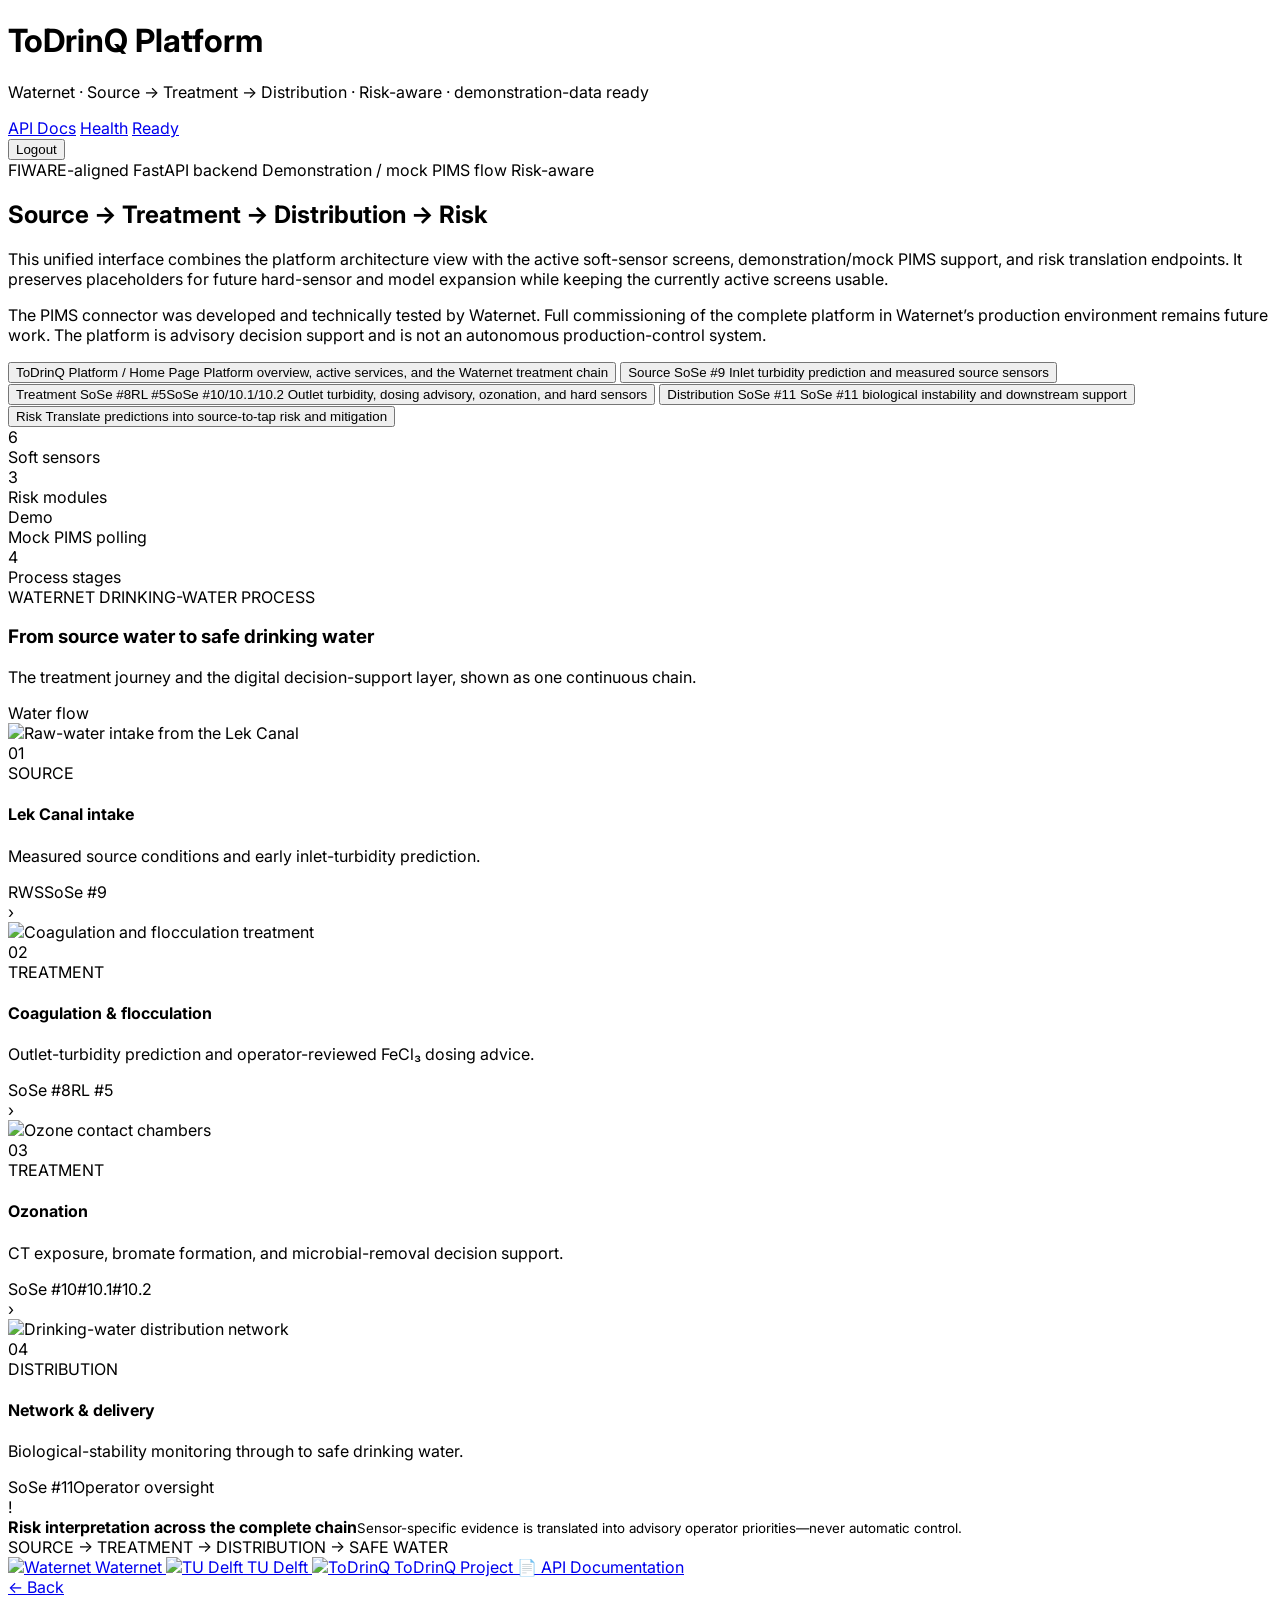
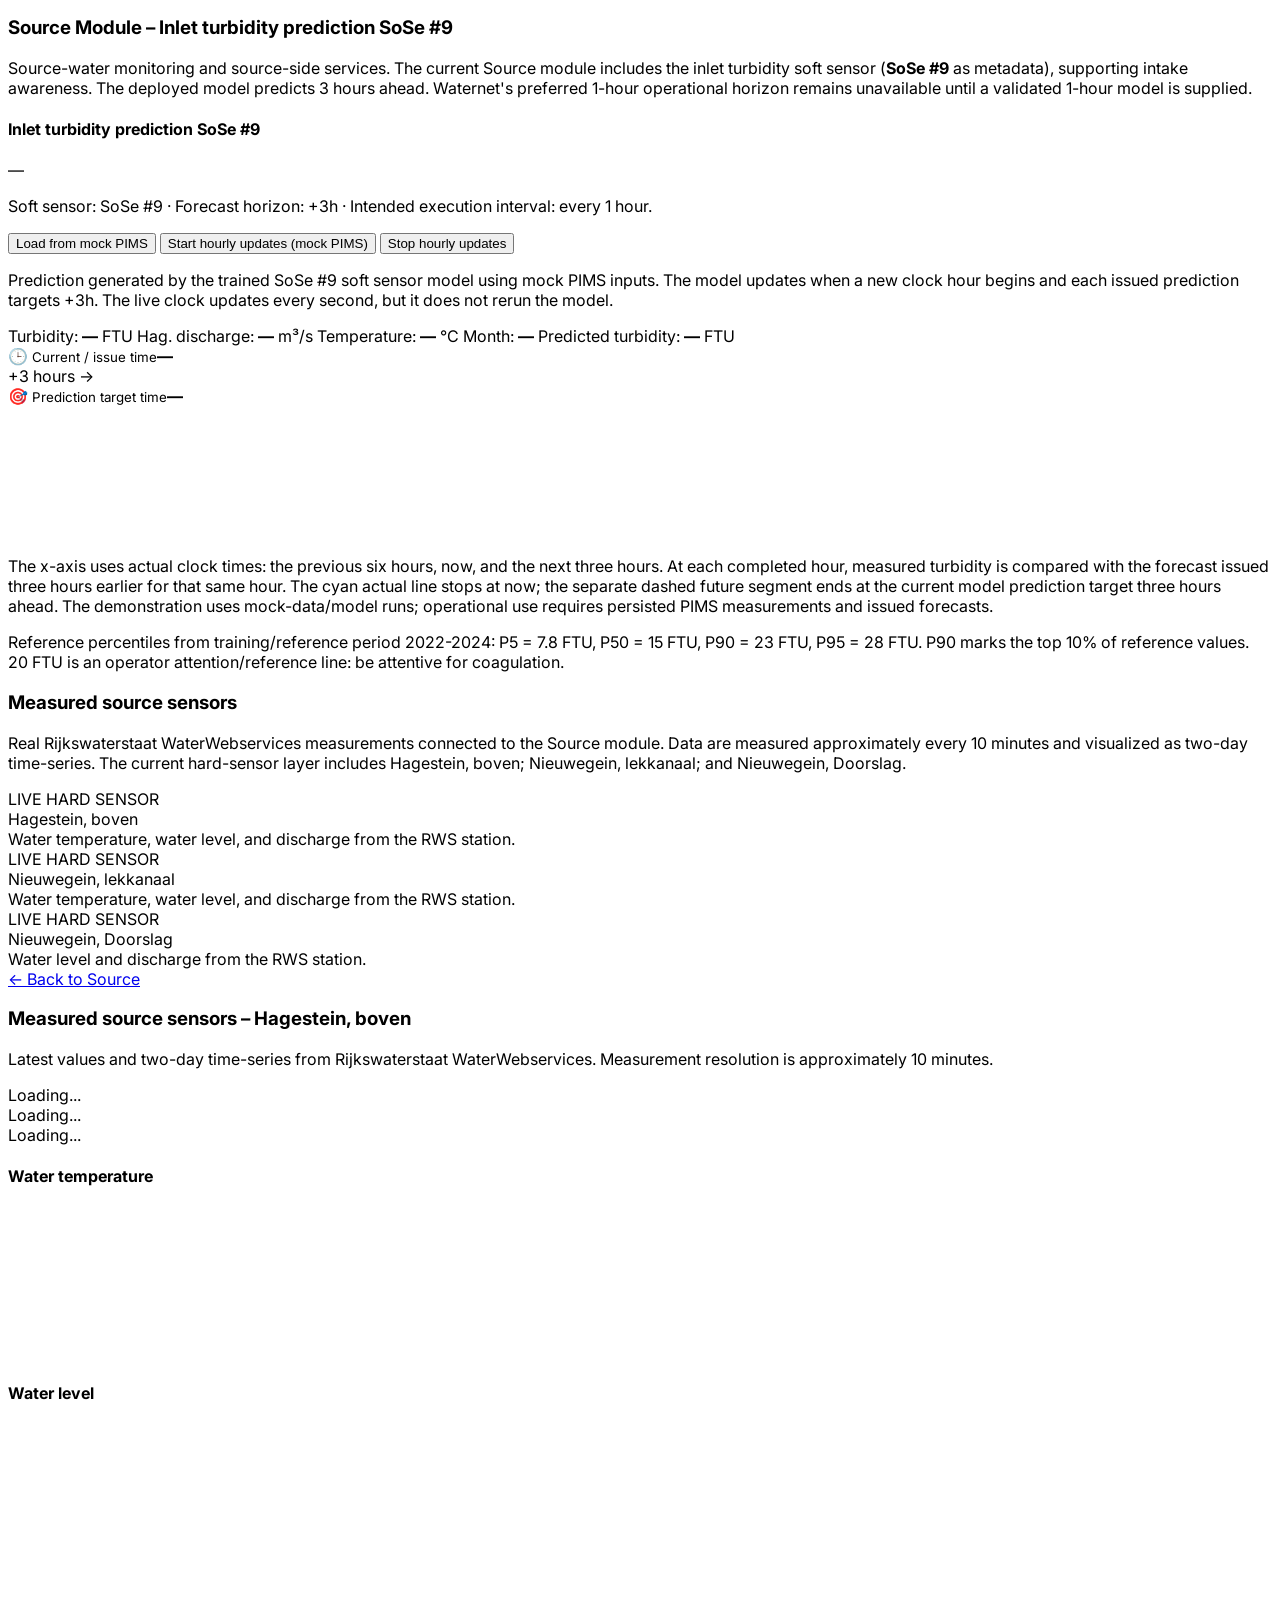
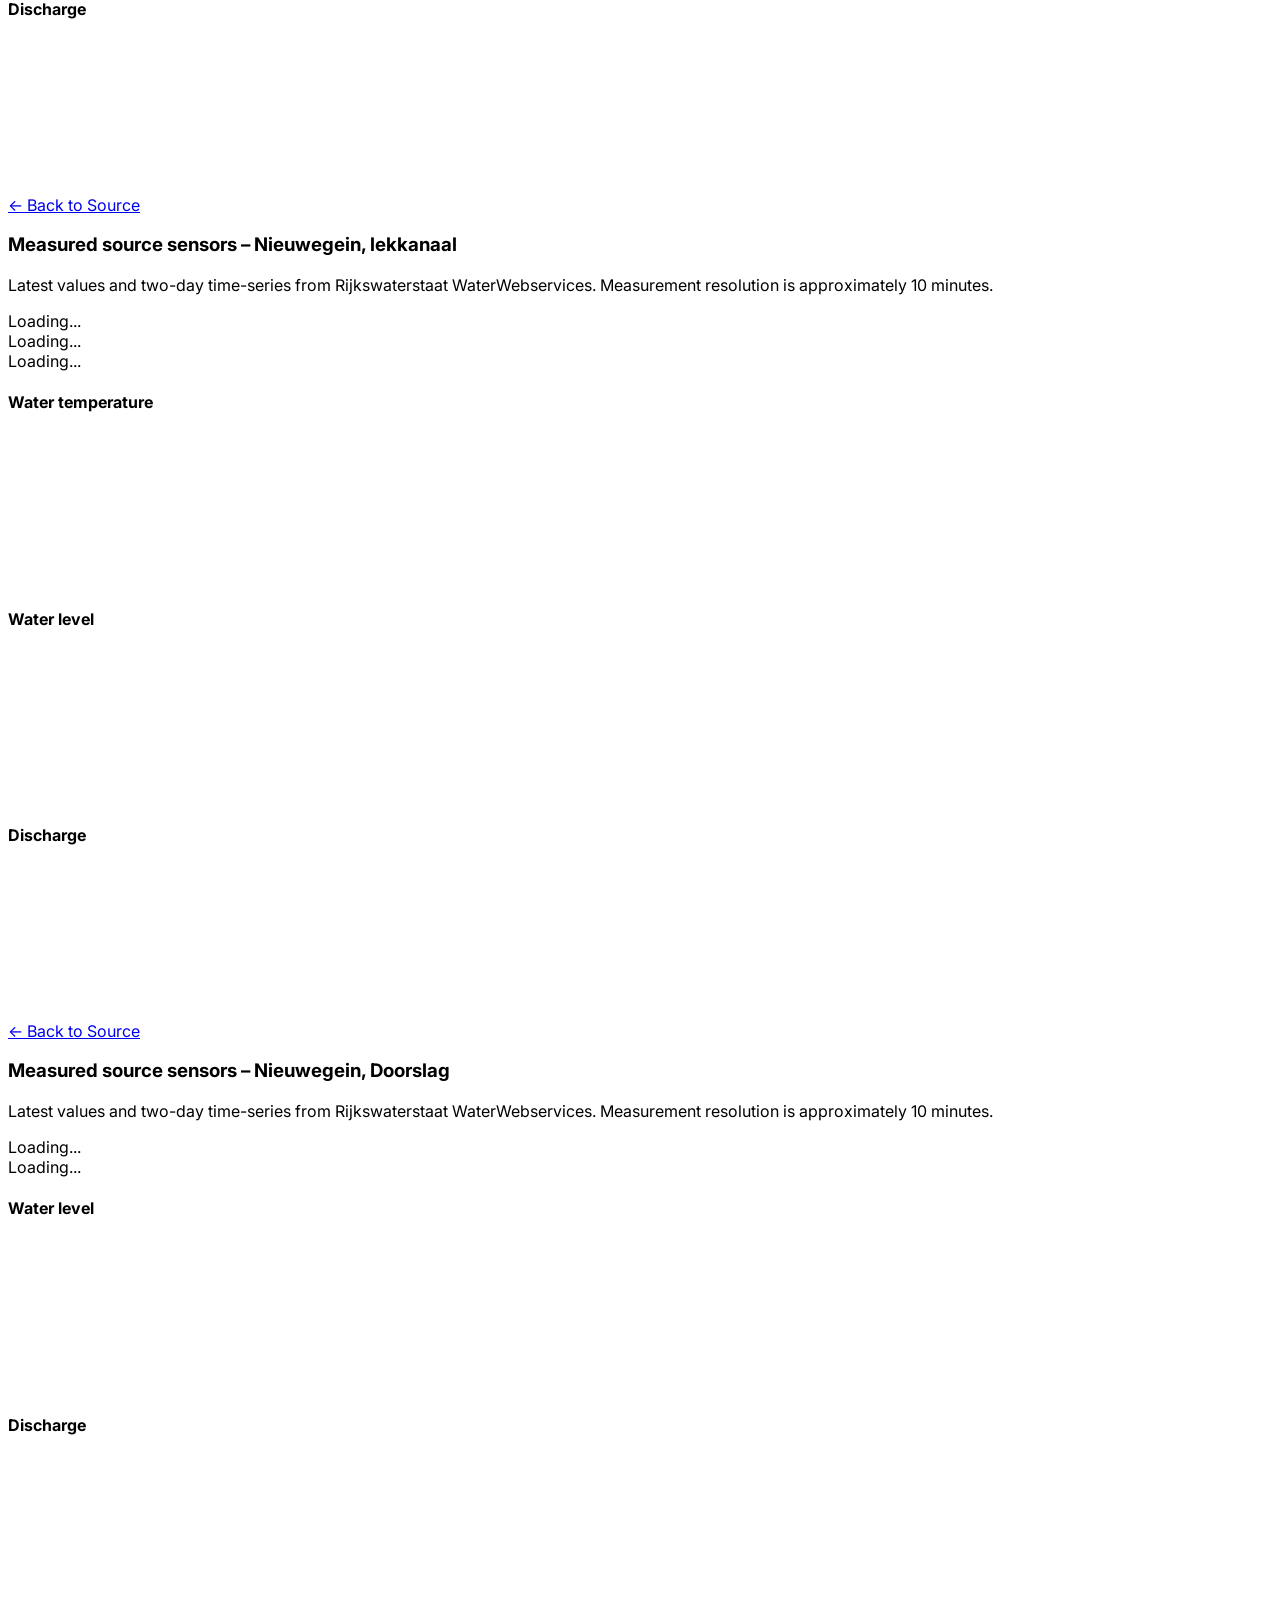
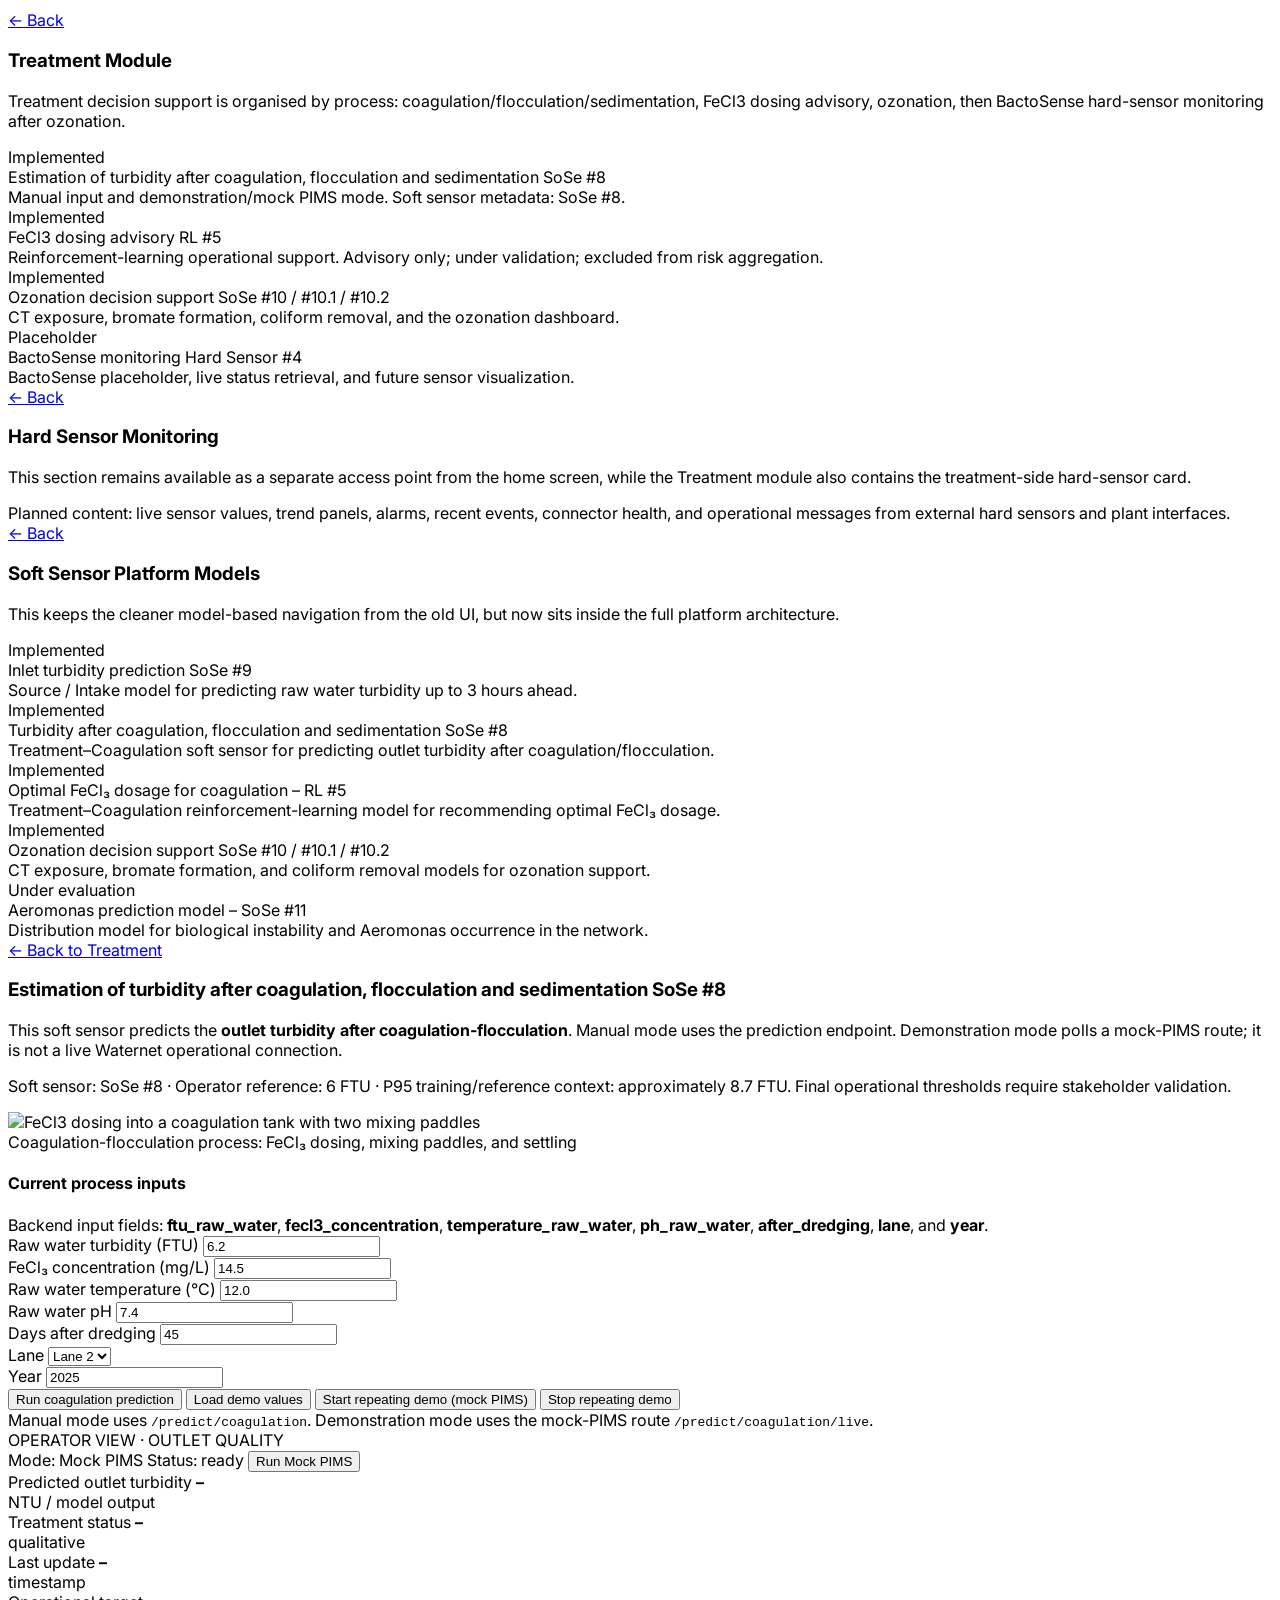
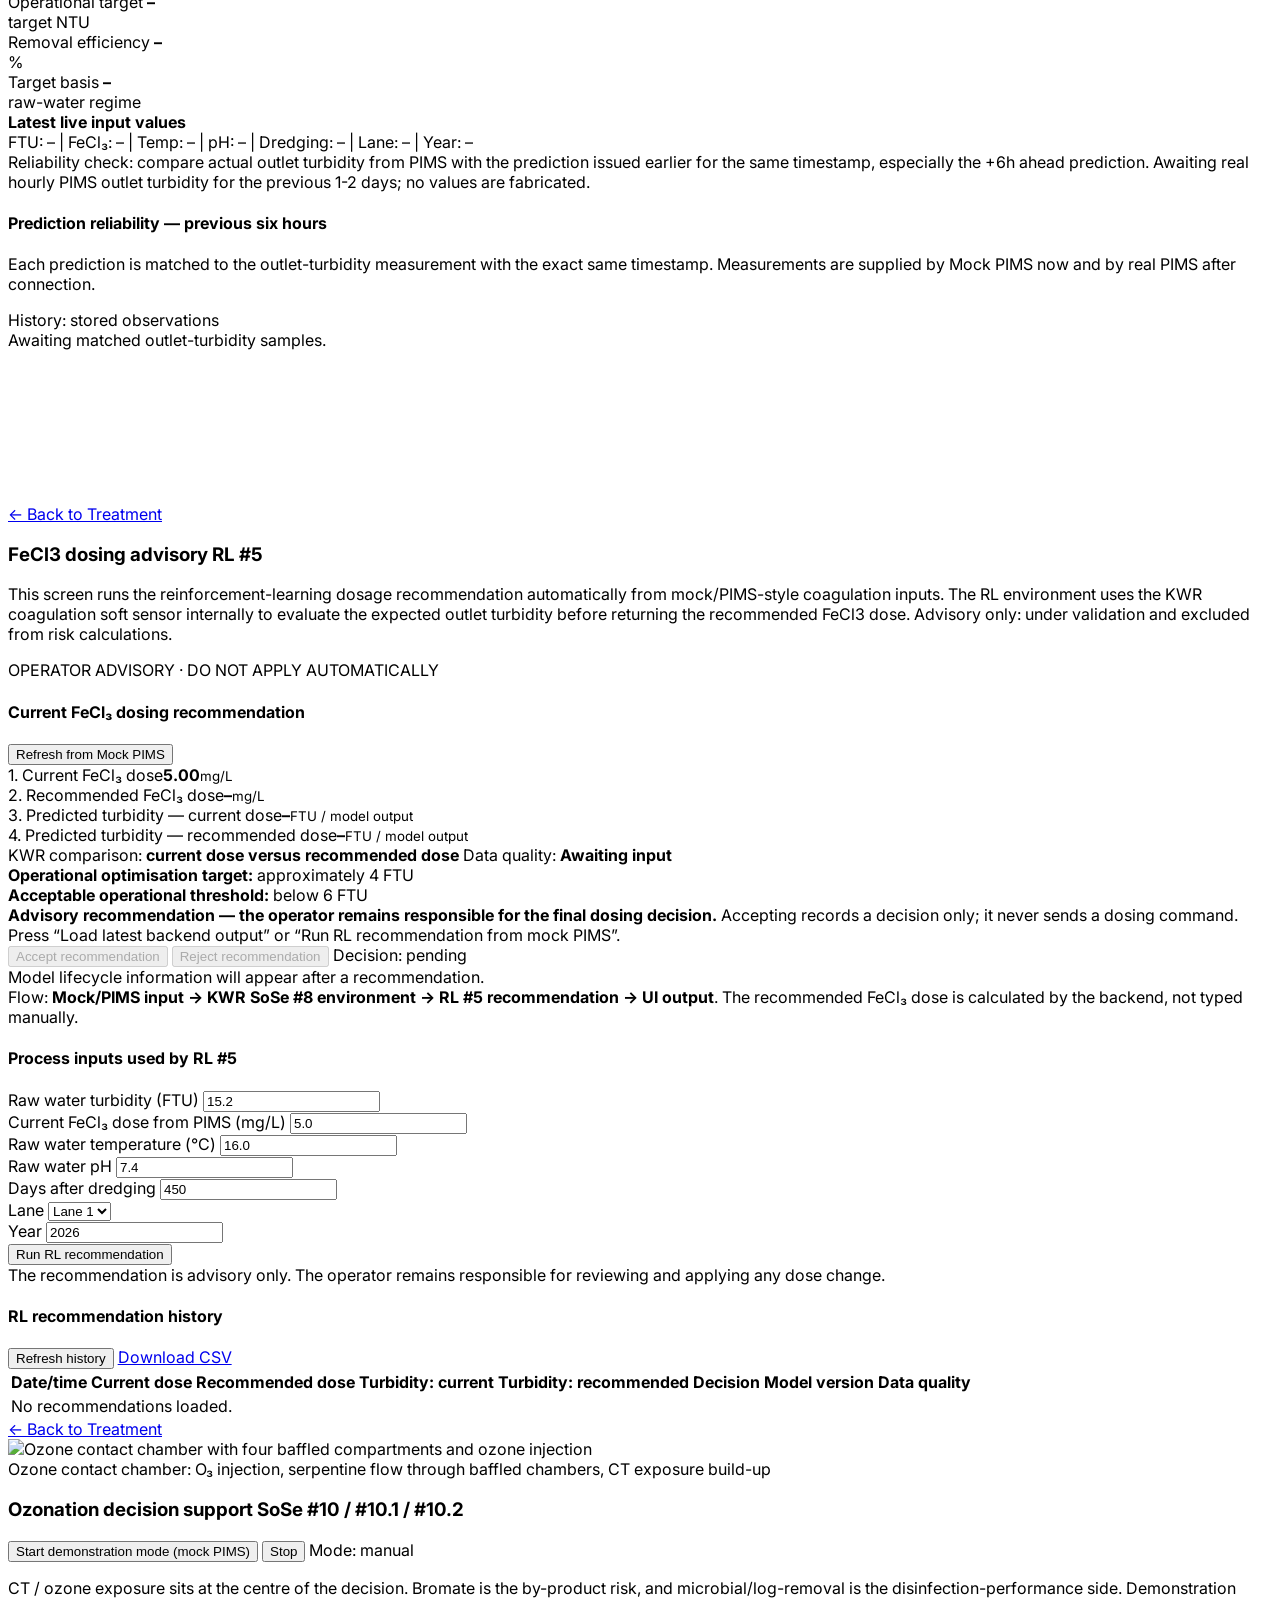
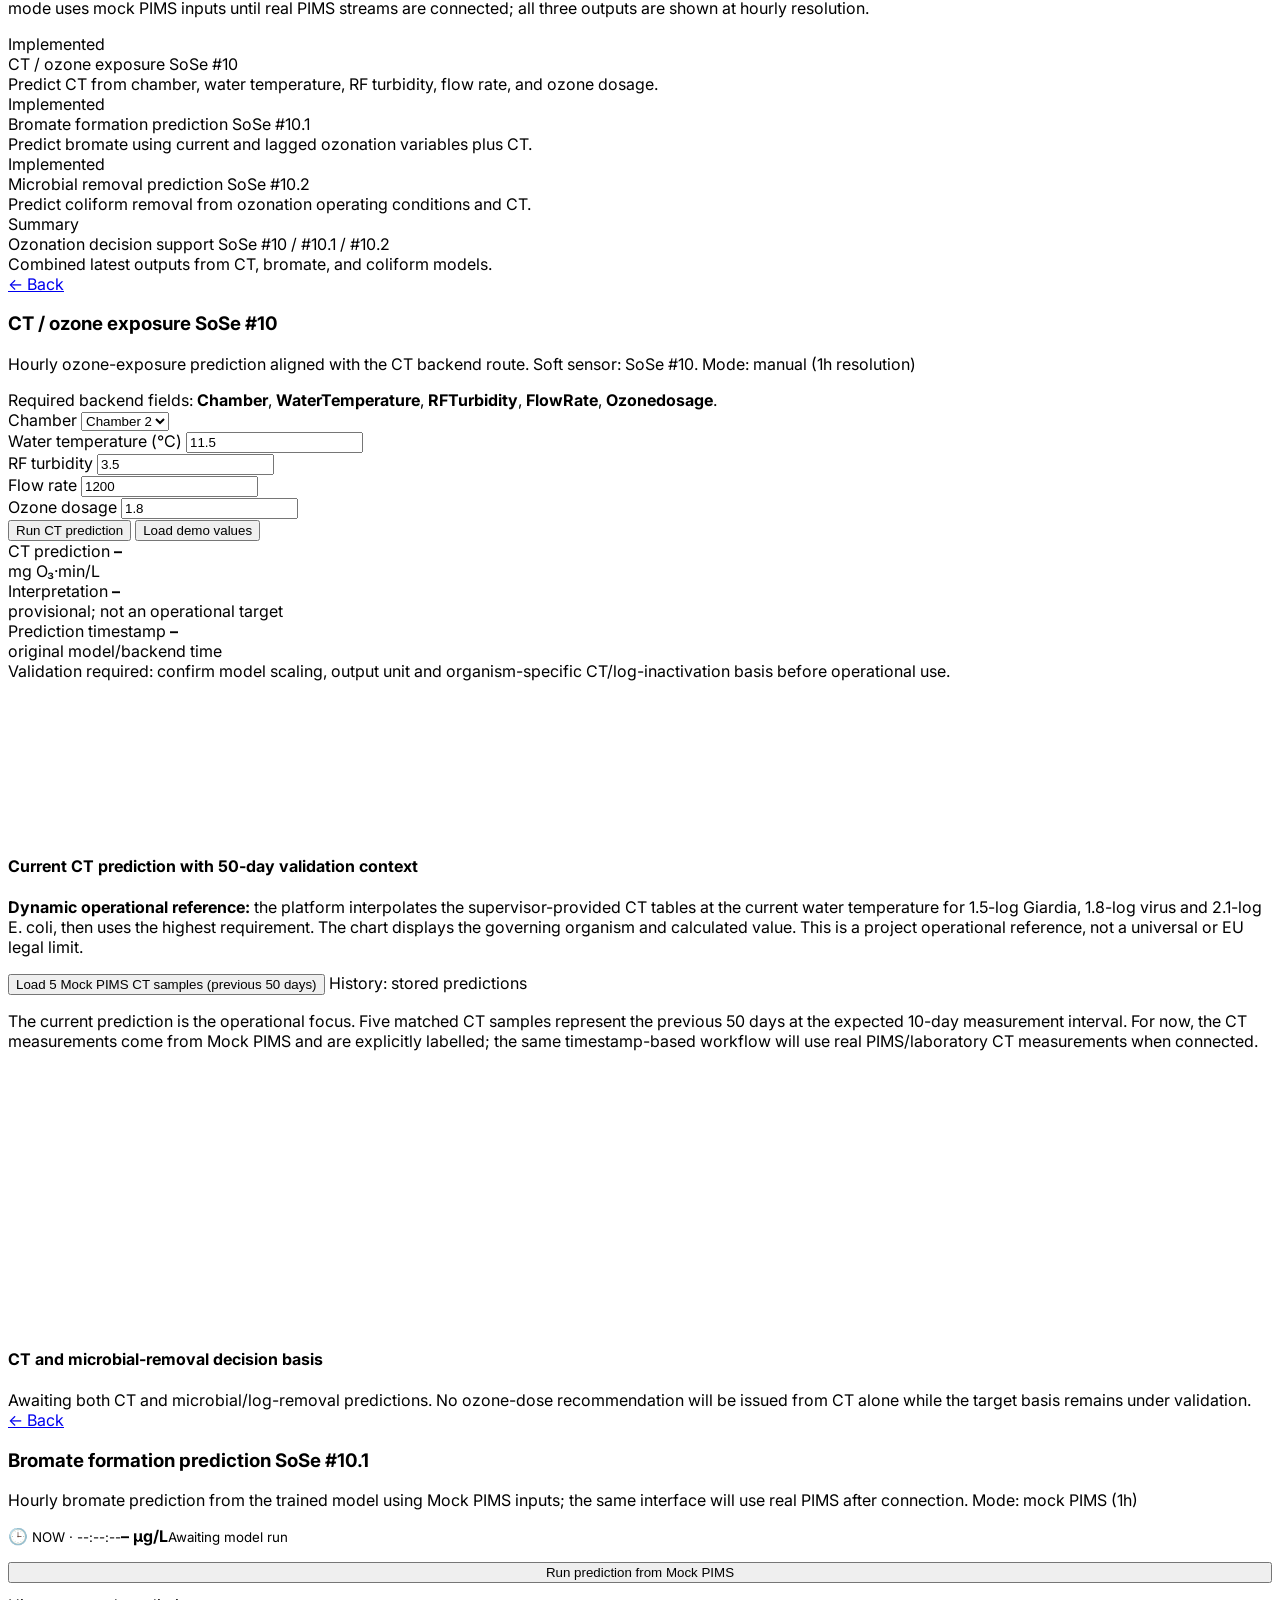
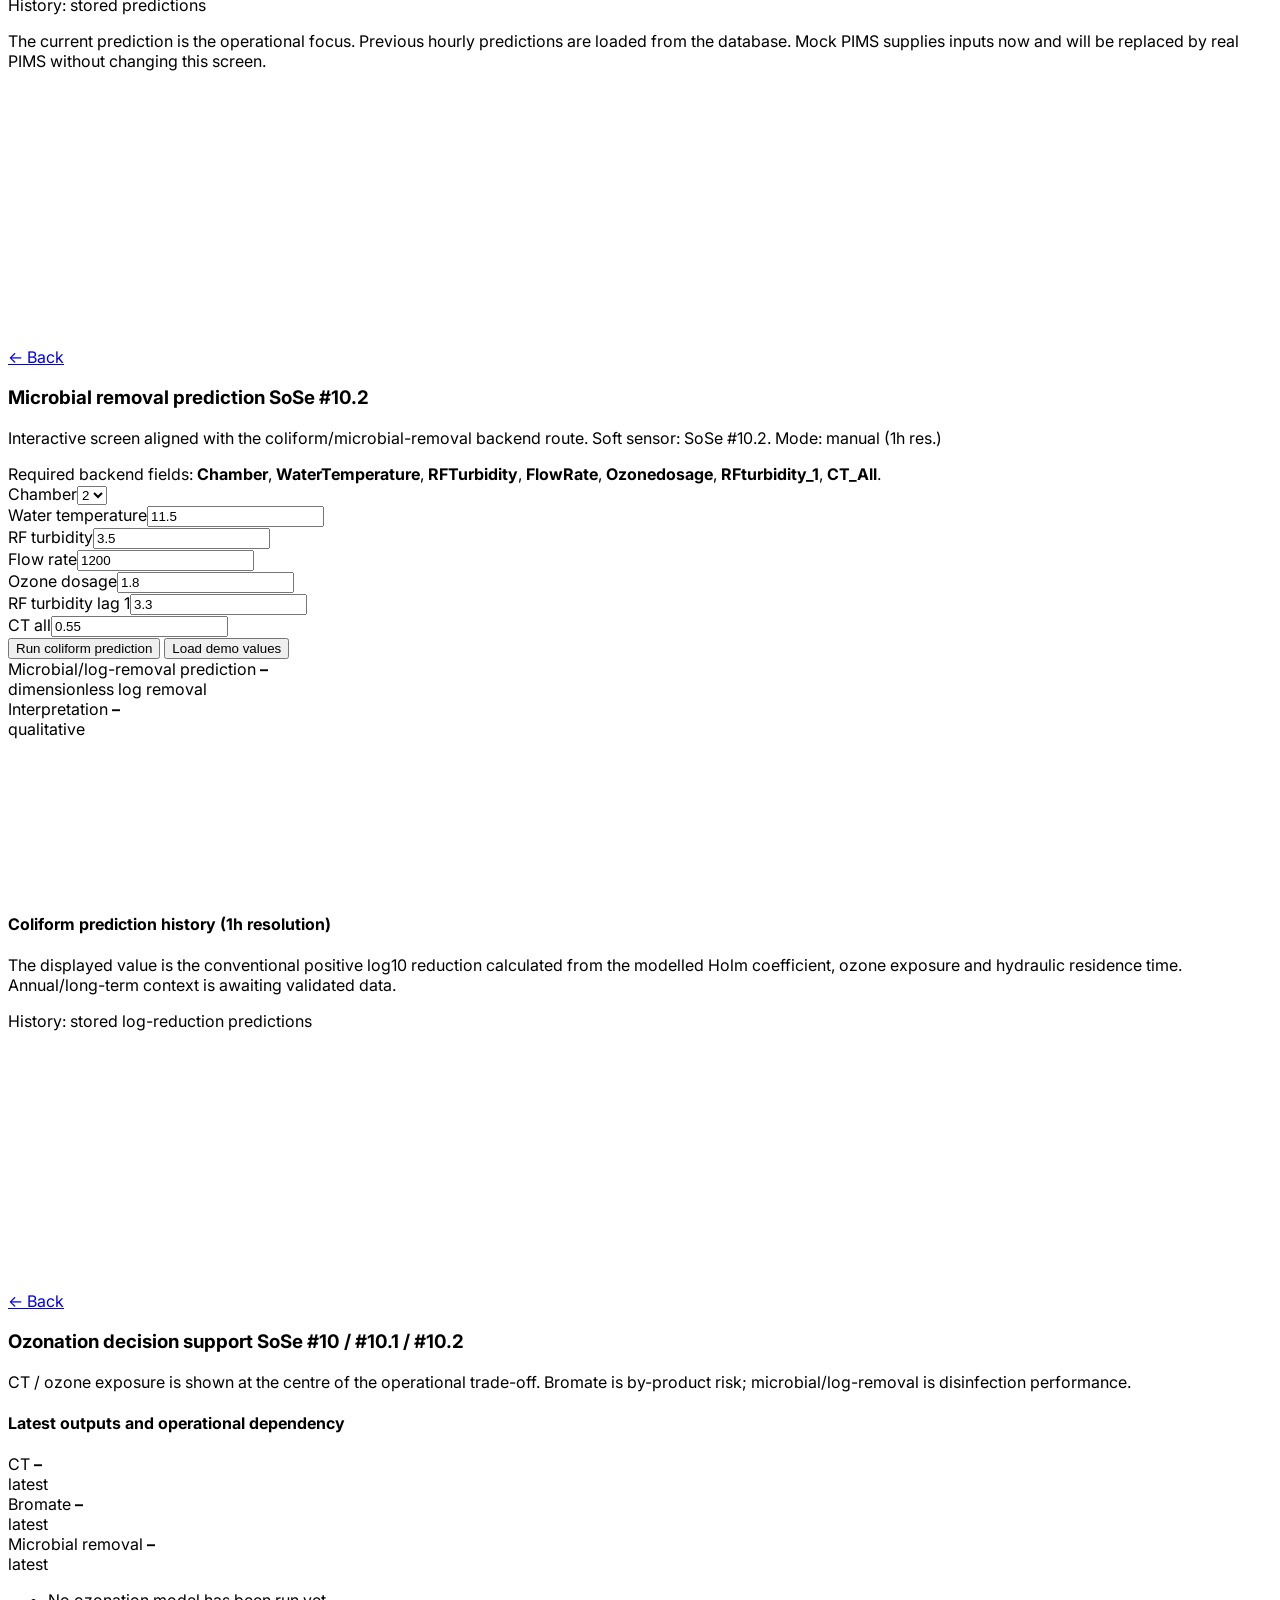
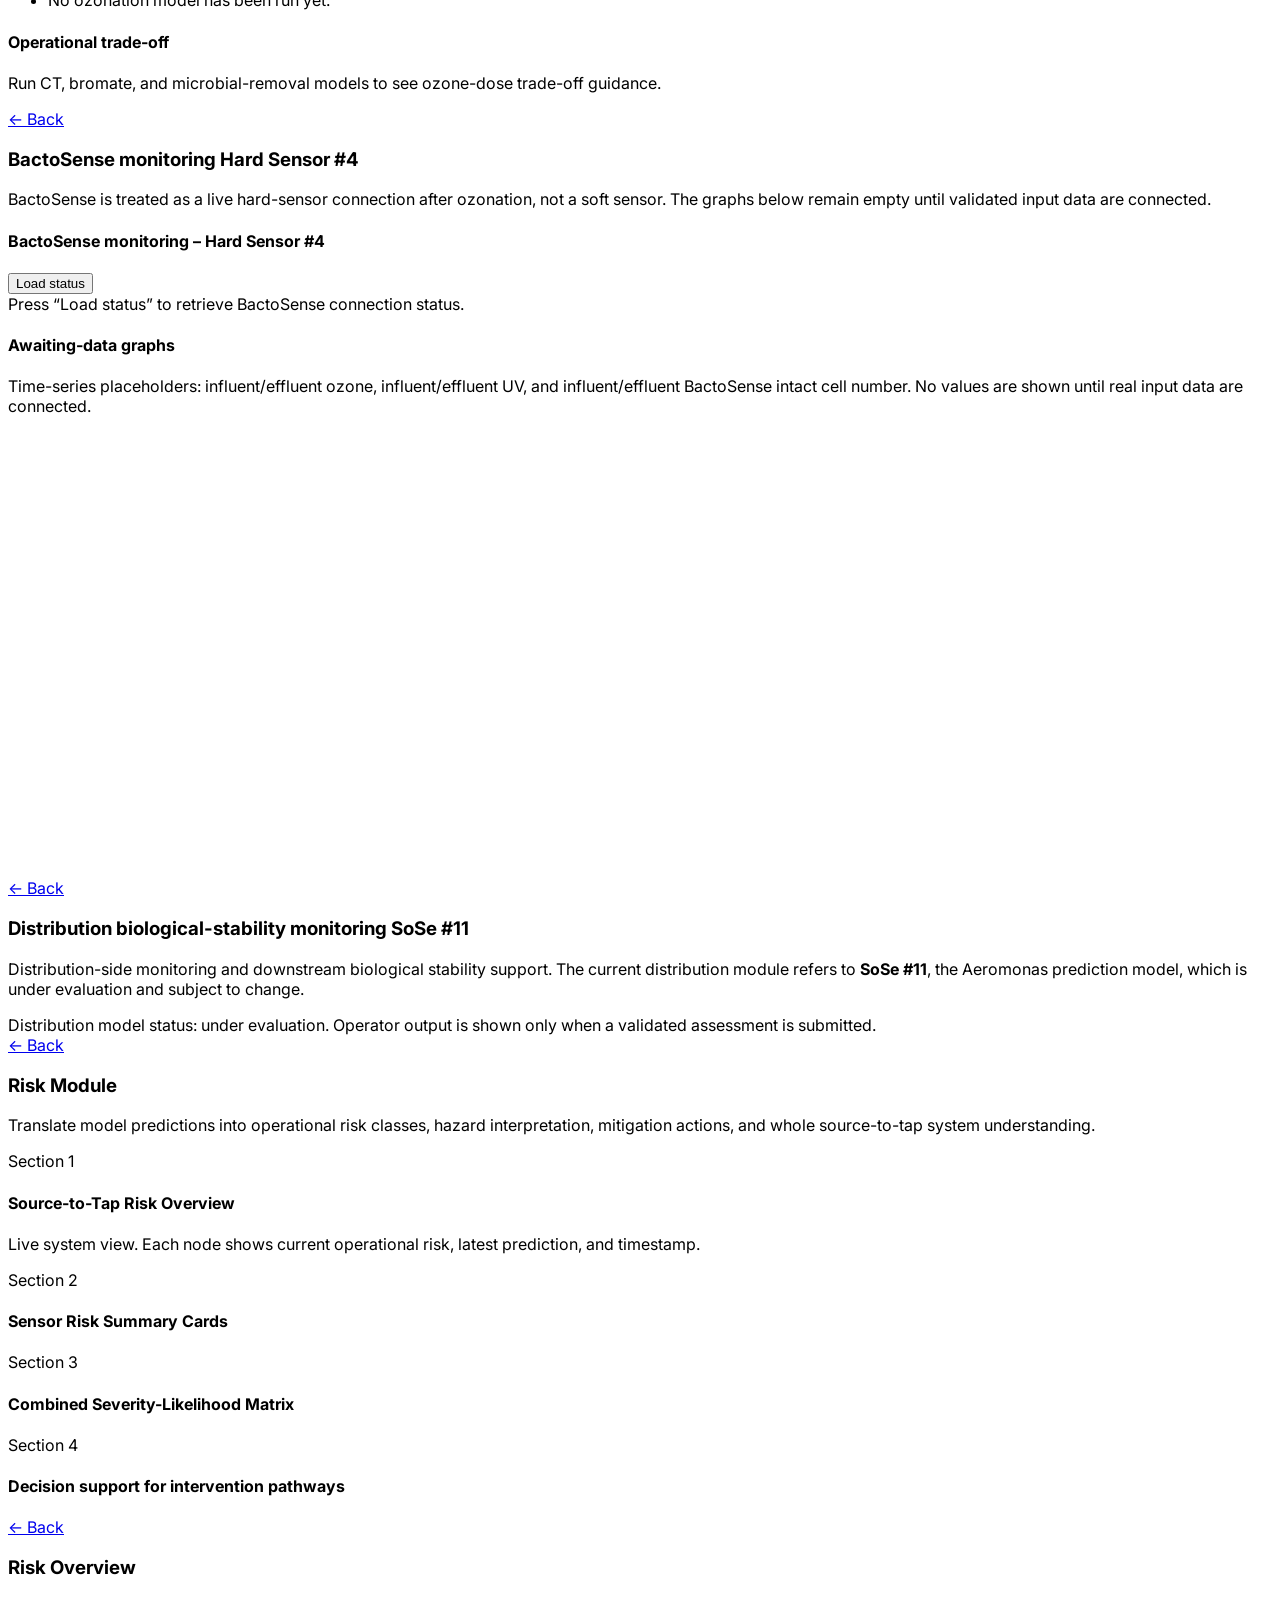
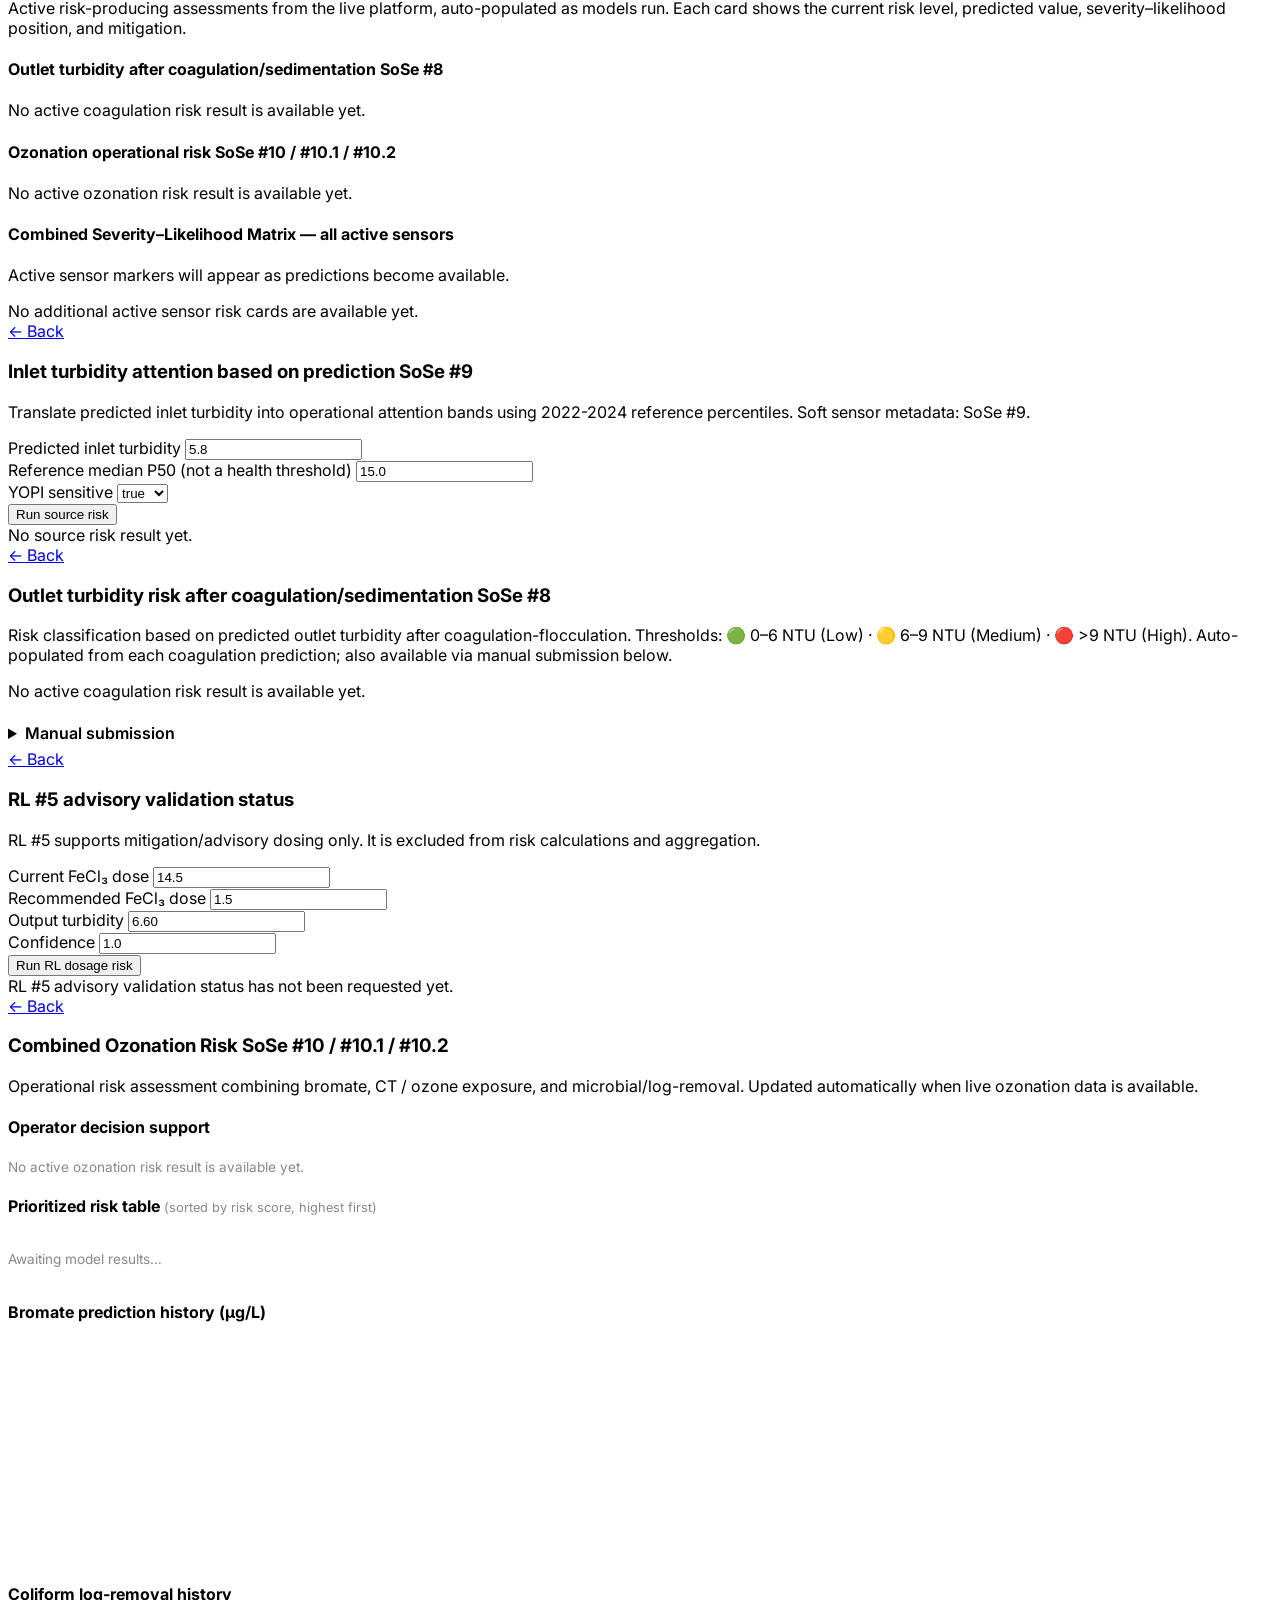
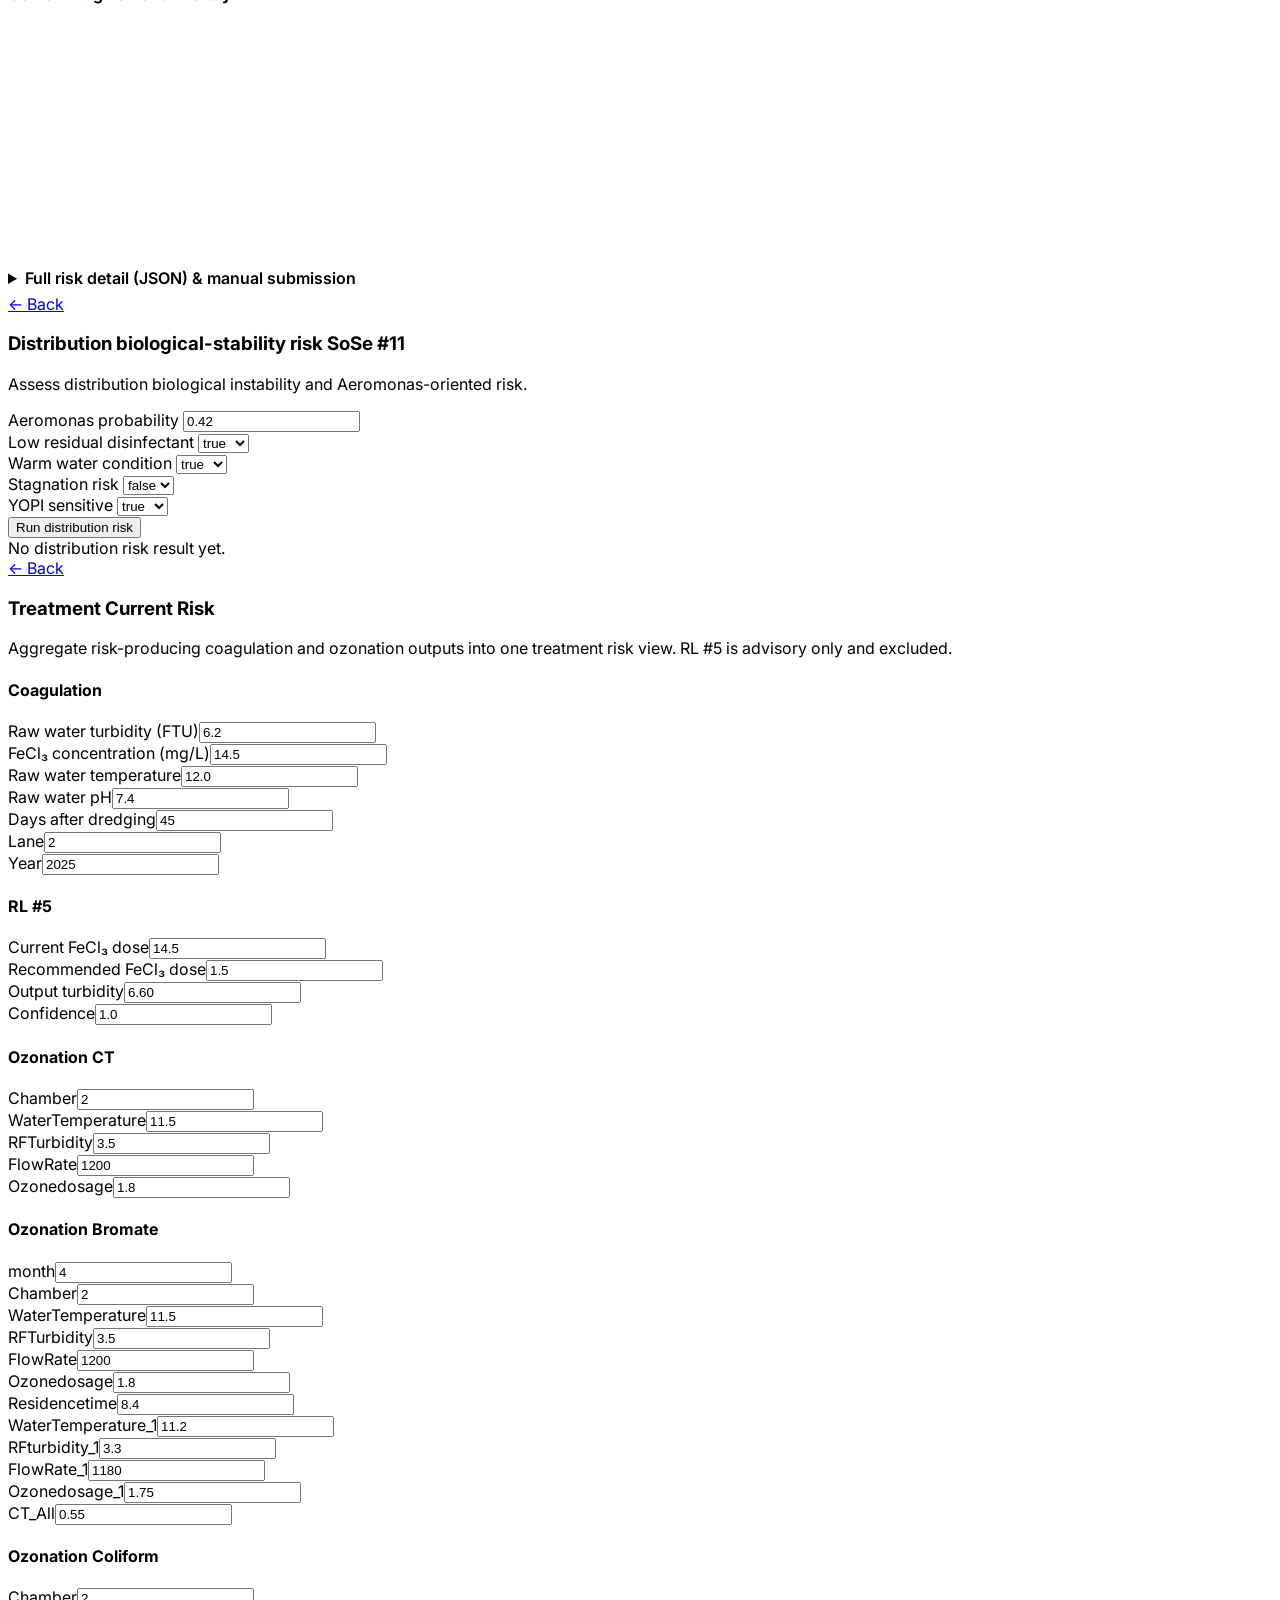
==== commit c903a544: "Integrate validated RL advisory and platform corrections" ====
--- a/app/static/ui/index.html
+++ b/app/static/ui/index.html
@@ -49,12 +49,17 @@
         screens, demonstration/mock PIMS support, and risk translation endpoints. It preserves placeholders
         for future hard-sensor and model expansion while keeping the currently active screens usable.
       </p>
+      <p>
+        The PIMS connector was developed and technically tested by Waternet.
+        Full commissioning of the complete platform in Waternet’s production environment remains future work.
+        The platform is advisory decision support and is not an autonomous production-control system.
+      </p>
     </section>
 
     <section class="architecture-row">
-      <button class="module-tile" data-nav="screen-home">
+      <button class="module-tile module-tile--home" data-nav="screen-home">
         <span class="module-name">ToDrinQ Platform / Home Page</span>
-        <span class="module-desc">Platform overview, active services, and architecture summary</span>
+        <span class="module-desc">Platform overview, active services, and the Waternet treatment chain</span>
       </button>
 
       <button class="module-tile" data-nav="screen-source">
@@ -103,67 +108,75 @@
         </div>
       </div>
 
-      <!-- Module cards -->
-      <div class="home-modules">
-        <div class="home-module-card" data-nav="screen-source">
-          <div class="home-module-stripe" style="background:#0ab4c8;"></div>
-          <div class="home-module-name">&#128167; Source</div>
-          <div class="home-module-desc">Early inlet turbidity prediction and source quality monitoring at Waternet DC1.</div>
-          <div class="home-module-tag">
-            <span class="home-module-pill">SoSe #9</span>
-            <span class="home-module-pill">RWS monitoring</span>
-          </div>
-        </div>
-
-        <div class="home-module-card" data-nav="screen-treatment">
-          <div class="home-module-stripe" style="background:#0568a0;"></div>
-          <div class="home-module-name">&#9881; Treatment</div>
-          <div class="home-module-desc">Coagulation turbidity prediction, RL-based FeCl&#8323; dosage optimisation, and full ozonation suite.</div>
-          <div class="home-module-tag">
-            <span class="home-module-pill">SoSe #8</span>
-            <span class="home-module-pill">RL #5</span>
-            <span class="home-module-pill">SoSe #10/10.1/10.2</span>
-          </div>
-        </div>
-
-        <div class="home-module-card" data-nav="screen-distribution">
-          <div class="home-module-stripe" style="background:#0d3558;"></div>
-          <div class="home-module-name">&#128205; Distribution</div>
-          <div class="home-module-desc">Biological instability prediction and Aeromonas risk monitoring across the distribution network.</div>
-          <div class="home-module-tag">
-            <span class="home-module-pill">SoSe #11</span>
-            <span class="home-module-pill">Aeromonas</span>
-          </div>
-        </div>
-
-        <div class="home-module-card" data-nav="screen-risk">
-          <div class="home-module-stripe" style="background:#0d1f3c;"></div>
-          <div class="home-module-name">&#9888; Risk</div>
-          <div class="home-module-desc">Source-to-tap risk translation with severity&ndash;likelihood matrices, intervention pathways, and operator priorities.</div>
-          <div class="home-module-tag">
-            <span class="home-module-pill">Overview</span>
-            <span class="home-module-pill">Intervention pathways</span>
-            <span class="home-module-pill">S-to-T risk</span>
-          </div>
-        </div>
-      </div>
-
-      <!-- Source-to-tap flow -->
-      <div class="home-flow">
-        <div class="home-flow-step">&#128167; Raw Water</div>
-        <div class="home-flow-arrow">&#8594;</div>
-        <div class="home-flow-step">Source <span class="sensor-chip">SoSe #9</span></div>
-        <div class="home-flow-arrow">&#8594;</div>
-        <div class="home-flow-step">Coagulation <span class="sensor-chip">SoSe #8</span><span class="sensor-chip sensor-chip--rl">RL #5</span></div>
-        <div class="home-flow-arrow">&#8594;</div>
-        <div class="home-flow-step">Ozonation <span class="sensor-chip">SoSe #10/10.1/10.2</span></div>
-        <div class="home-flow-arrow">&#8594;</div>
-        <div class="home-flow-step">Distribution <span class="sensor-chip">SoSe #11</span></div>
-        <div class="home-flow-arrow">&#8594;</div>
-        <div class="home-flow-step">&#9888; Risk Assessment</div>
-        <div class="home-flow-arrow">&#8594;</div>
-        <div class="home-flow-step">&#128100; Safe Water</div>
-      </div>
+      <!-- Non-clickable Waternet source-to-tap process explanation -->
+      <section class="water-chain" aria-labelledby="water-chain-title">
+        <div class="water-chain-head">
+          <div>
+            <span class="water-chain-kicker">WATERNET DRINKING-WATER PROCESS</span>
+            <h3 id="water-chain-title">From source water to safe drinking water</h3>
+            <p>The treatment journey and the digital decision-support layer, shown as one continuous chain.</p>
+          </div>
+          <div class="water-chain-legend"><span></span> Water flow</div>
+        </div>
+
+        <div class="water-chain-track">
+          <article class="water-chain-stage">
+            <img src="/static/ui/assets/risk_intake_lek_canal.png" alt="Raw-water intake from the Lek Canal" />
+            <div class="water-chain-number">01</div>
+            <div class="water-chain-copy">
+              <span class="water-chain-stage-type">SOURCE</span>
+              <h4>Lek Canal intake</h4>
+              <p>Measured source conditions and early inlet-turbidity prediction.</p>
+              <div class="water-chain-sensors"><span>RWS</span><span>SoSe #9</span></div>
+            </div>
+          </article>
+
+          <div class="water-chain-connector" aria-hidden="true"><span>›</span></div>
+
+          <article class="water-chain-stage">
+            <img src="/static/ui/assets/sose8_fecl3_tank.png" alt="Coagulation and flocculation treatment" />
+            <div class="water-chain-number">02</div>
+            <div class="water-chain-copy">
+              <span class="water-chain-stage-type">TREATMENT</span>
+              <h4>Coagulation &amp; flocculation</h4>
+              <p>Outlet-turbidity prediction and operator-reviewed FeCl₃ dosing advice.</p>
+              <div class="water-chain-sensors"><span>SoSe #8</span><span class="rl">RL #5</span></div>
+            </div>
+          </article>
+
+          <div class="water-chain-connector" aria-hidden="true"><span>›</span></div>
+
+          <article class="water-chain-stage">
+            <img src="/static/ui/assets/ozonation_o3_chamber.png" alt="Ozone contact chambers" />
+            <div class="water-chain-number">03</div>
+            <div class="water-chain-copy">
+              <span class="water-chain-stage-type">TREATMENT</span>
+              <h4>Ozonation</h4>
+              <p>CT exposure, bromate formation, and microbial-removal decision support.</p>
+              <div class="water-chain-sensors"><span>SoSe #10</span><span>#10.1</span><span>#10.2</span></div>
+            </div>
+          </article>
+
+          <div class="water-chain-connector" aria-hidden="true"><span>›</span></div>
+
+          <article class="water-chain-stage">
+            <img src="/static/ui/assets/risk_distribution_network.png" alt="Drinking-water distribution network" />
+            <div class="water-chain-number">04</div>
+            <div class="water-chain-copy">
+              <span class="water-chain-stage-type">DISTRIBUTION</span>
+              <h4>Network &amp; delivery</h4>
+              <p>Biological-stability monitoring through to safe drinking water.</p>
+              <div class="water-chain-sensors"><span>SoSe #11</span><span>Operator oversight</span></div>
+            </div>
+          </article>
+        </div>
+
+        <div class="water-chain-risk">
+          <span class="water-chain-risk-icon">!</span>
+          <div><strong>Risk interpretation across the complete chain</strong><small>Sensor-specific evidence is translated into advisory operator priorities—never automatic control.</small></div>
+          <div class="water-chain-risk-path">SOURCE <span>→</span> TREATMENT <span>→</span> DISTRIBUTION <span>→</span> SAFE WATER</div>
+        </div>
+      </section>
 
       <!-- Partner links -->
       <div class="home-links">
@@ -272,7 +285,7 @@
           <div class="card-tag">LIVE HARD SENSOR</div>
           <div class="card-title">Nieuwegein, lekkanaal</div>
           <div class="card-desc">
-            Water temperature, water level, discharge, and chloride concentration from the RWS station.
+            Water temperature, water level, and discharge from the RWS station.
           </div>
         </div>
 
@@ -344,7 +357,6 @@
         <div class="metric" id="nieuwegein_lekkanaal-water_temperature-latest">Loading...</div>
         <div class="metric" id="nieuwegein_lekkanaal-water_level-latest">Loading...</div>
         <div class="metric" id="nieuwegein_lekkanaal-discharge-latest">Loading...</div>
-        <div class="metric" id="nieuwegein_lekkanaal-chloride-latest">Loading...</div>
       </div>
 
       <div class="two-col top-gap">
@@ -367,13 +379,6 @@
         <h4>Discharge</h4>
         <div class="chart-wrap">
           <canvas id="chart-nieuwegein_lekkanaal-discharge"></canvas>
-        </div>
-      </article>
-
-      <article class="panel top-gap">
-        <h4>Chloride concentration</h4>
-        <div class="chart-wrap">
-          <canvas id="chart-nieuwegein_lekkanaal-chloride"></canvas>
         </div>
       </article>
     </section>
@@ -719,17 +724,34 @@
           </div>
 
           <div class="rl-decision-grid">
-            <div class="rl-decision-card current"><span>Current dose</span><strong id="rl5-current-dose-display">5.00</strong><small>mg/L FeCl₃</small></div>
-            <div class="rl-decision-arrow">→</div>
-            <div class="rl-decision-card recommended"><span>Recommended dose</span><strong id="rl5-recommended-dose-display">–</strong><small>mg/L FeCl₃</small></div>
-            <div class="rl-decision-card"><span>Expected outlet turbidity</span><strong id="rl5-output-turbidity-display">–</strong><small>NTU / model output</small></div>
+            <div class="rl-decision-card current"><span>1. Current FeCl₃ dose</span><strong id="rl5-current-dose-display">5.00</strong><small id="rl5-current-dose-unit">mg/L</small></div>
+            <div class="rl-decision-card recommended"><span>2. Recommended FeCl₃ dose</span><strong id="rl5-recommended-dose-display">–</strong><small id="rl5-recommended-dose-unit">mg/L</small></div>
+            <div class="rl-decision-card"><span>3. Predicted turbidity — current dose</span><strong id="rl5-current-turbidity-display">–</strong><small>FTU / model output</small></div>
+            <div class="rl-decision-card"><span>4. Predicted turbidity — recommended dose</span><strong id="rl5-recommended-turbidity-display">–</strong><small>FTU / model output</small></div>
           </div>
           <div class="rl-advisory-summary">
-            <span>Recommended dosing flow: <strong id="rl5-dosing-flow-display">–</strong></span>
-            <span>Status: <strong id="rl5-validation-status-display">Under validation</strong></span>
+            <span>KWR comparison: <strong>current dose versus recommended dose</strong></span>
+            <span>Data quality: <strong id="rl5-data-quality-display">Awaiting input</strong></span>
+          </div>
+          <div class="info-box">
+            <strong>Operational optimisation target:</strong> approximately 4 FTU<br />
+            <strong>Acceptable operational threshold:</strong> below 6 FTU
+          </div>
+          <div class="warning-box">
+            <strong>Advisory recommendation — the operator remains responsible for the final dosing decision.</strong>
+            Accepting records a decision only; it never sends a dosing command.
           </div>
 
           <div id="rl5-latest">Press “Load latest backend output” or “Run RL recommendation from mock PIMS”.</div>
+
+          <div class="button-stack top-gap">
+            <button type="button" class="primary-btn" id="btn-rl5-accept" disabled>Accept recommendation</button>
+            <button type="button" class="secondary-btn" id="btn-rl5-reject" disabled>Reject recommendation</button>
+            <span class="badge info" id="rl5-decision-status">Decision: pending</span>
+          </div>
+          <div class="info-box top-gap" id="rl5-model-lifecycle">
+            Model lifecycle information will appear after a recommendation.
+          </div>
 
           <div class="info-box">
             Flow:
@@ -783,11 +805,6 @@
               <input id="rl5_year" name="year" type="number" step="1" value="2026" />
             </div>
 
-            <div class="form-row">
-              <label for="rl5_flow_coagulation">Flow coagulation for selected lane</label>
-              <input id="rl5_flow_coagulation" name="flow_coagulation" type="number" step="0.01" value="1000" />
-            </div>
-
             <input id="rl5_confidence" name="confidence" type="hidden" value="1.0" />
 
             <div class="button-stack">
@@ -798,6 +815,25 @@
           <div class="note top-gap">The recommendation is advisory only. The operator remains responsible for reviewing and applying any dose change.</div>
         </article>
       </div>
+      <article class="panel top-gap">
+        <div class="panel-head">
+          <h4>RL recommendation history</h4>
+          <div class="button-stack">
+            <button type="button" class="secondary-btn" id="btn-rl5-history">Refresh history</button>
+            <a class="secondary-btn" href="/treatment/coagulation/rl/history.csv" download>Download CSV</a>
+          </div>
+        </div>
+        <div class="table-wrap">
+          <table>
+            <thead><tr>
+              <th>Date/time</th><th>Current dose</th><th>Recommended dose</th>
+              <th>Turbidity: current</th><th>Turbidity: recommended</th>
+              <th>Decision</th><th>Model version</th><th>Data quality</th>
+            </tr></thead>
+            <tbody id="rl5-history-body"><tr><td colspan="8">No recommendations loaded.</td></tr></tbody>
+          </table>
+        </div>
+      </article>
     </section>
 
     <!-- OZONATION SELECT -->
@@ -1722,3 +1758,10 @@
 
 </body>
 </html>
+      <div class="info-box">
+        Numerical digital-failure probabilities are illustrative expert-informed scenario estimates;
+        not measured Waternet failure frequencies. The selected top event is prioritised using FMECA
+        ranking, severity, safety relevance, and detectability—not a claim that it has the highest
+        measured Waternet probability. Risk thresholds remain sensor-specific; the three-hour
+        predicted-exceedance persistence rule applies only to SoSe #9.
+      </div>
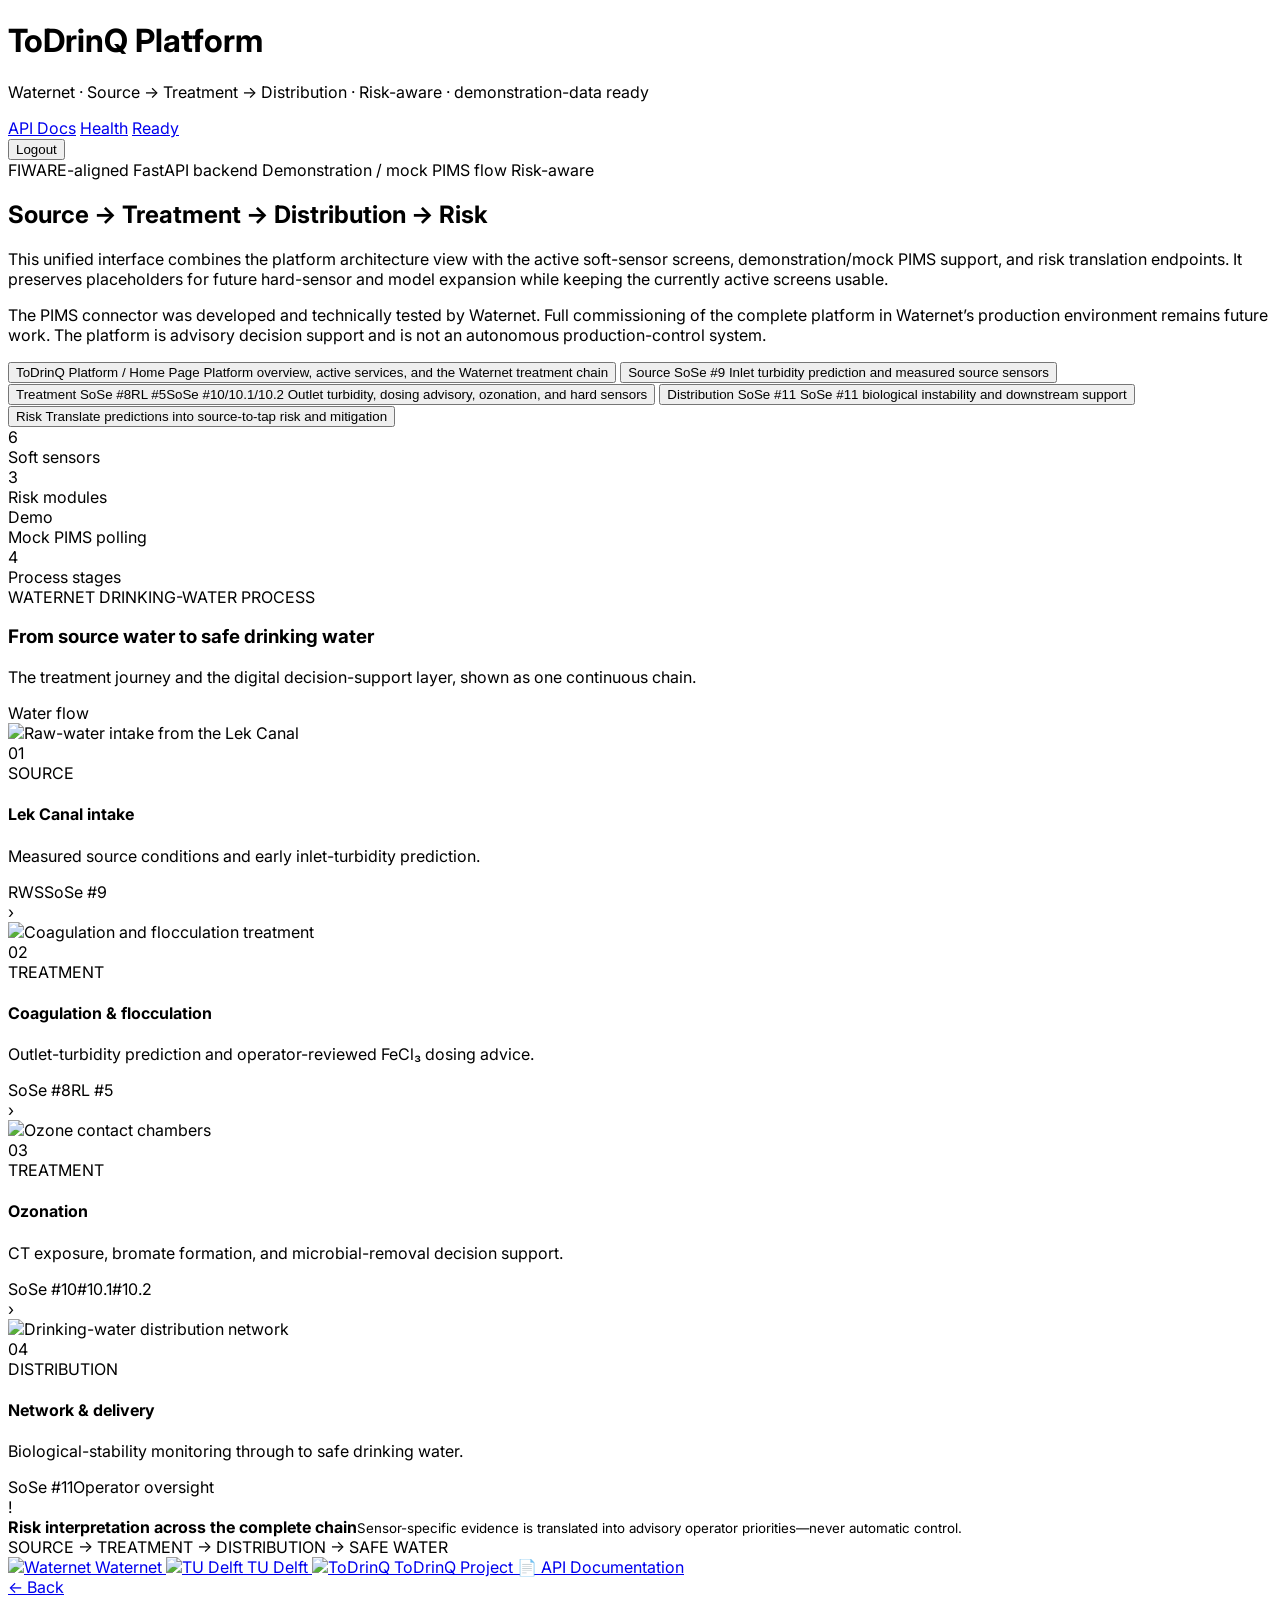
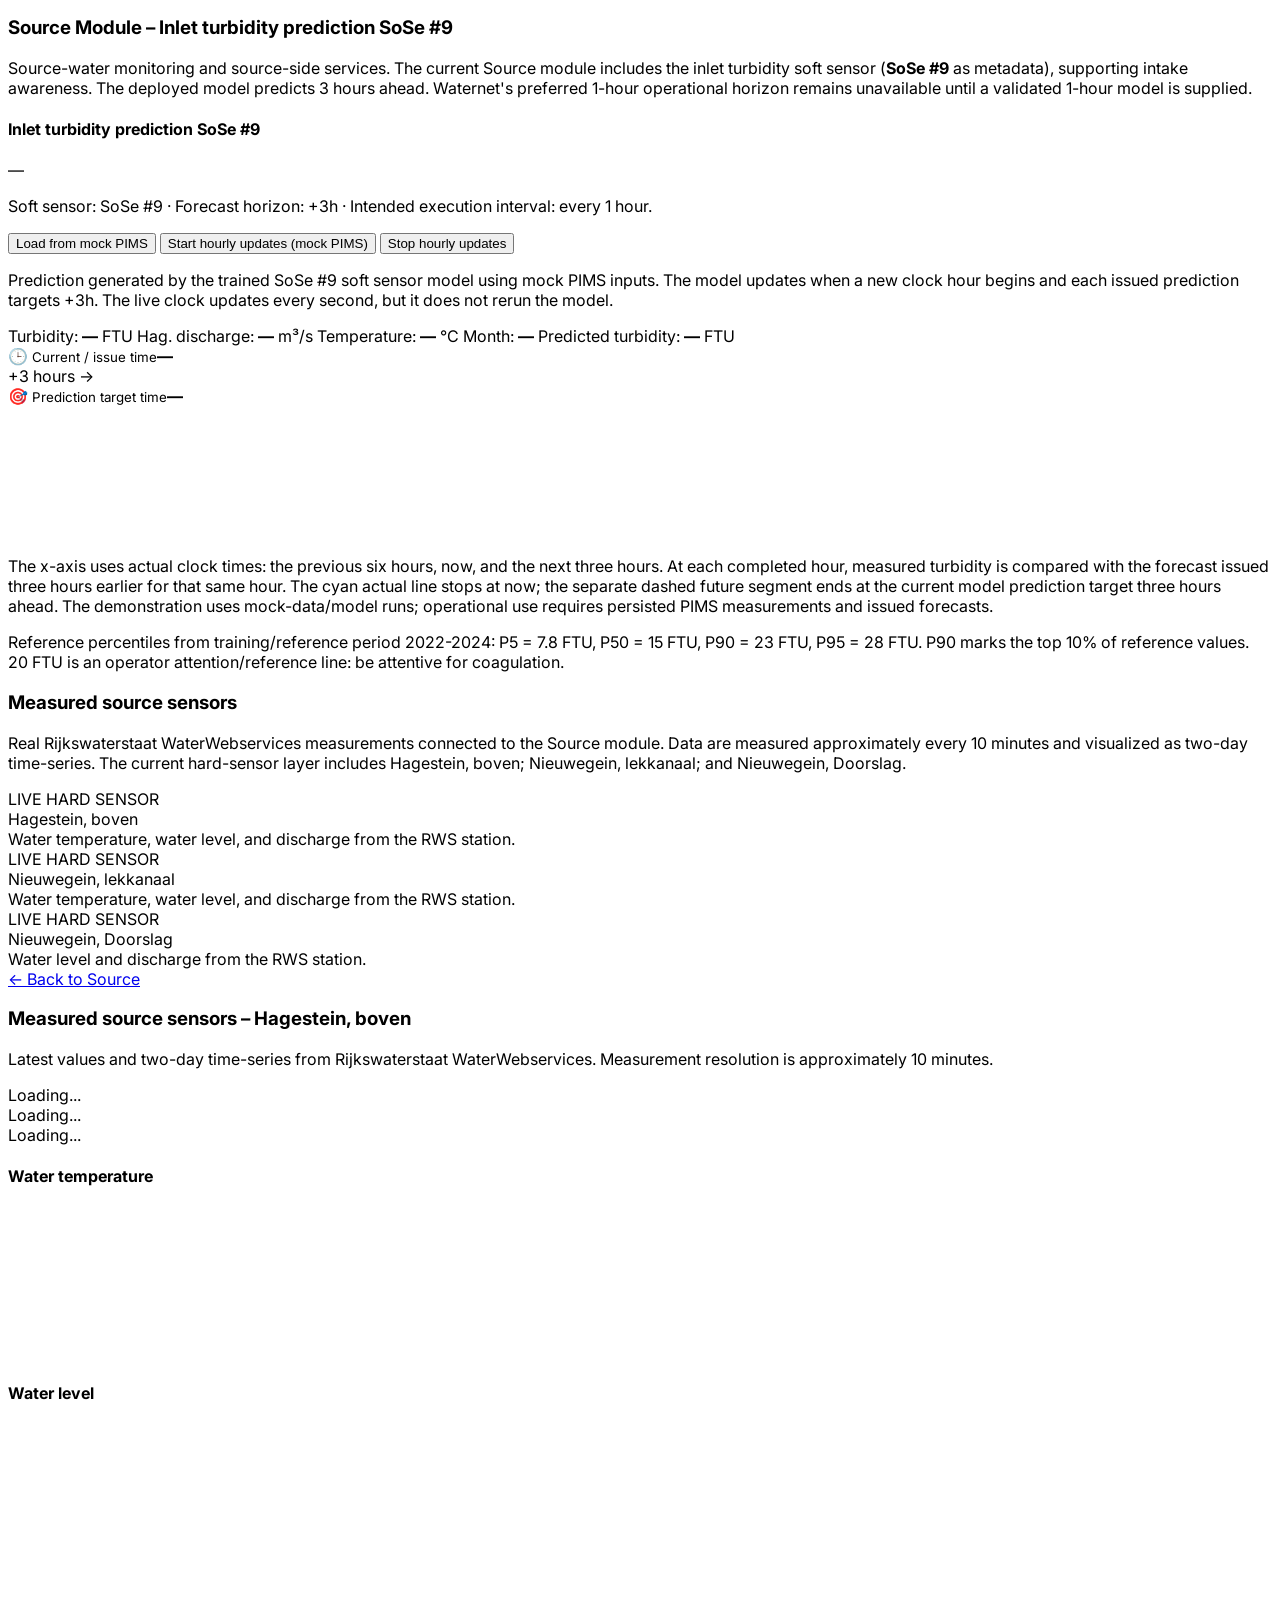
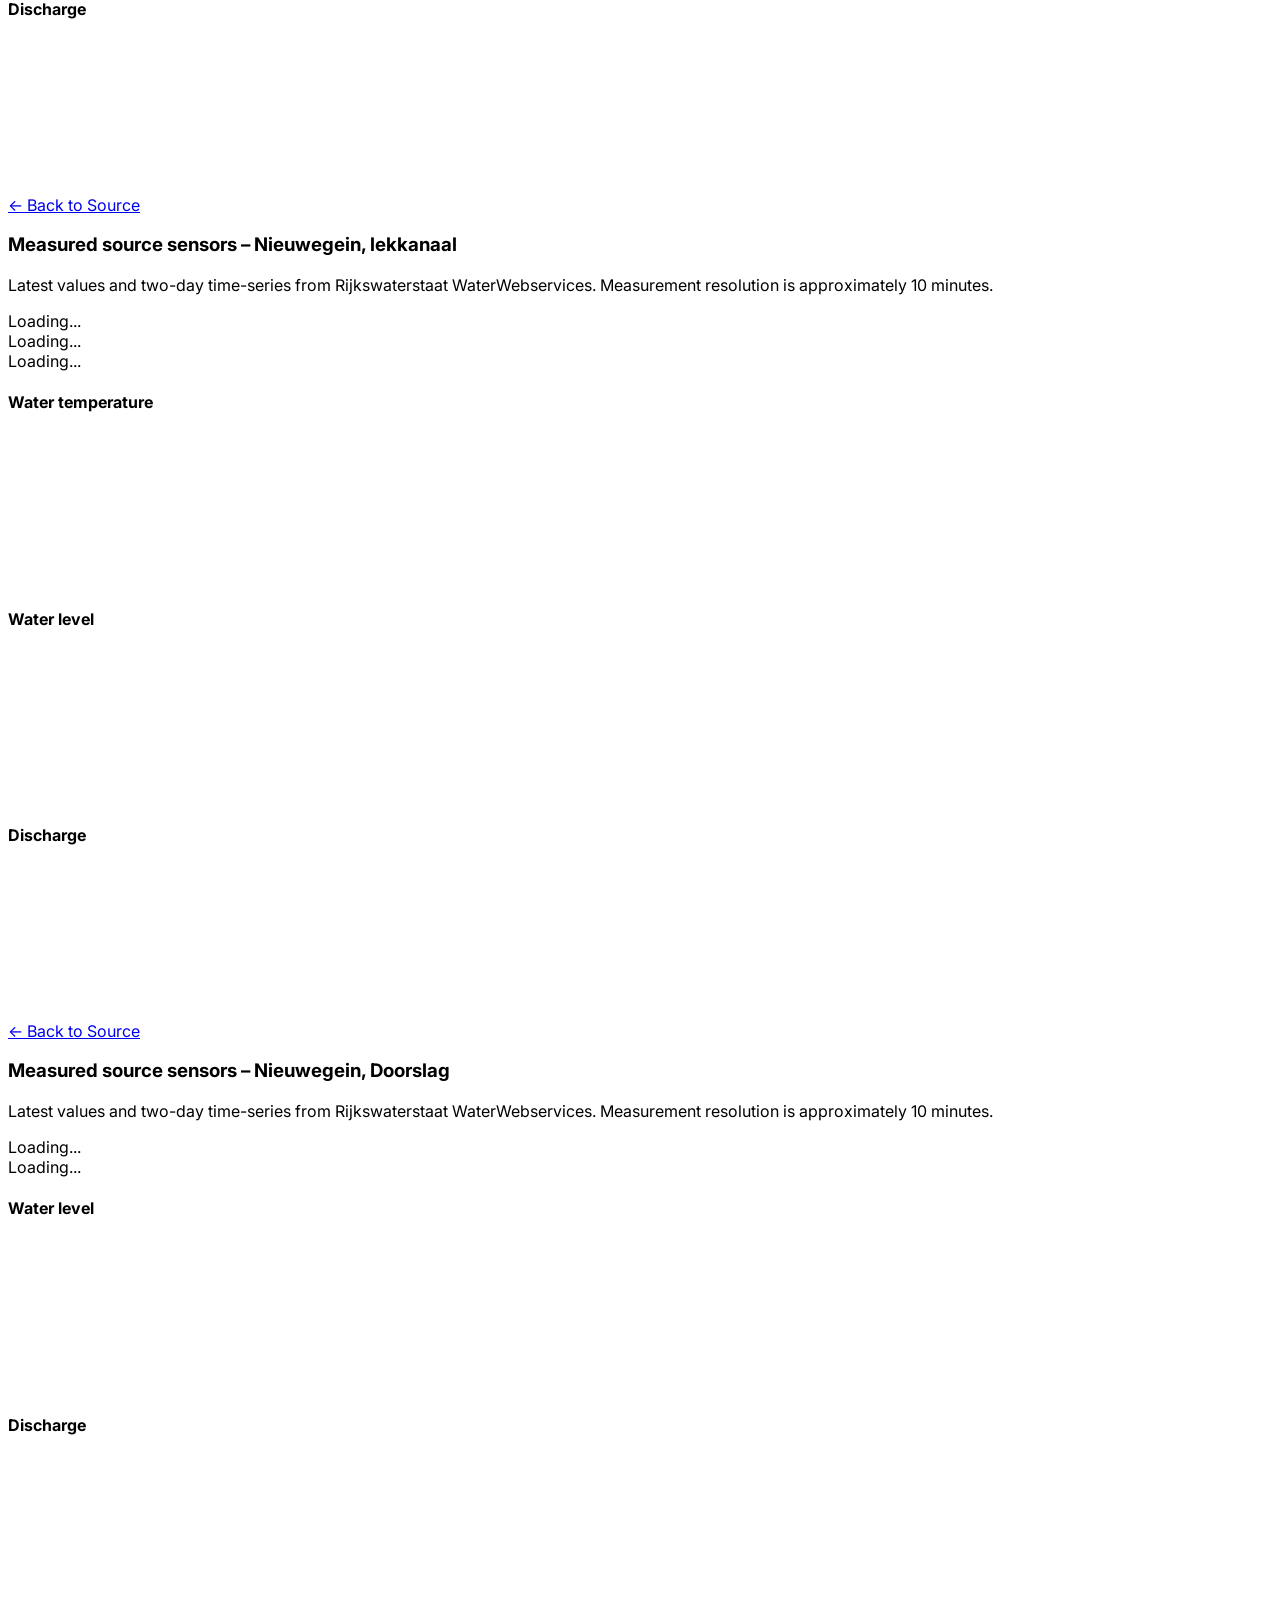
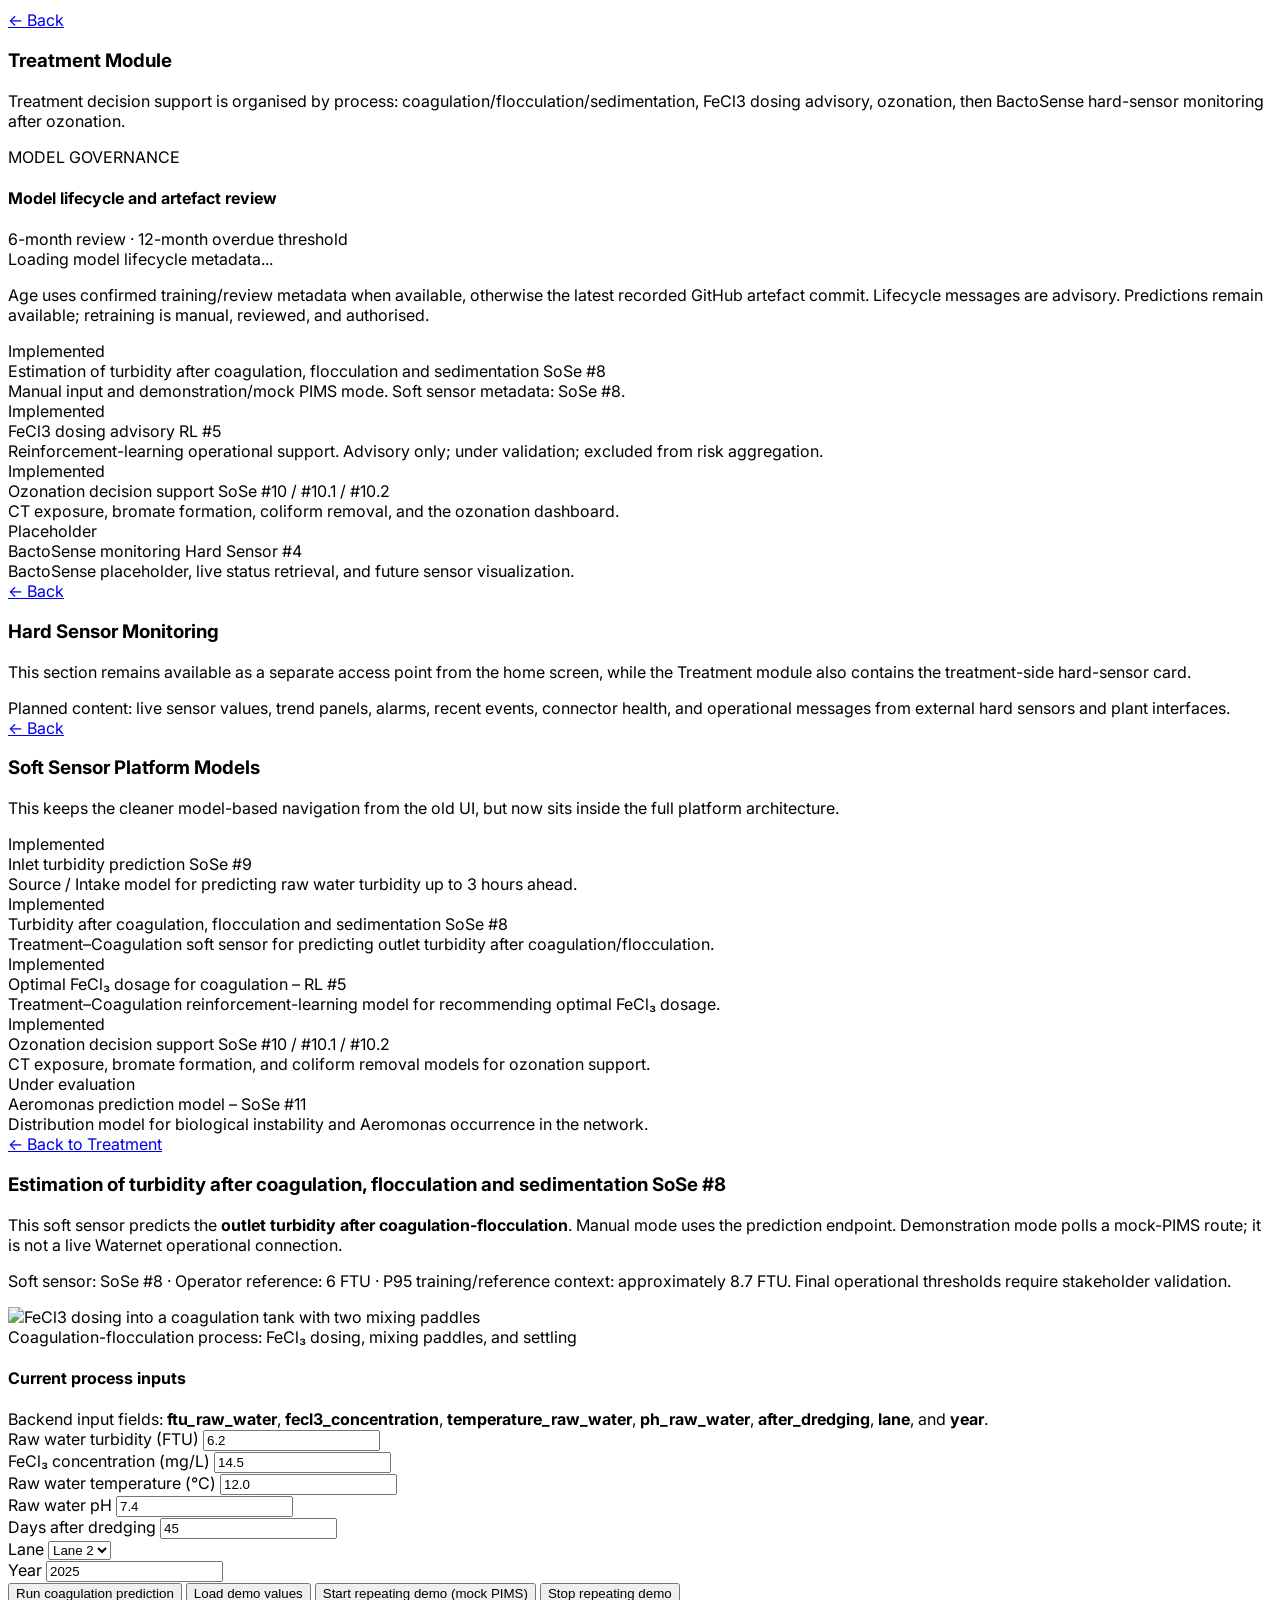
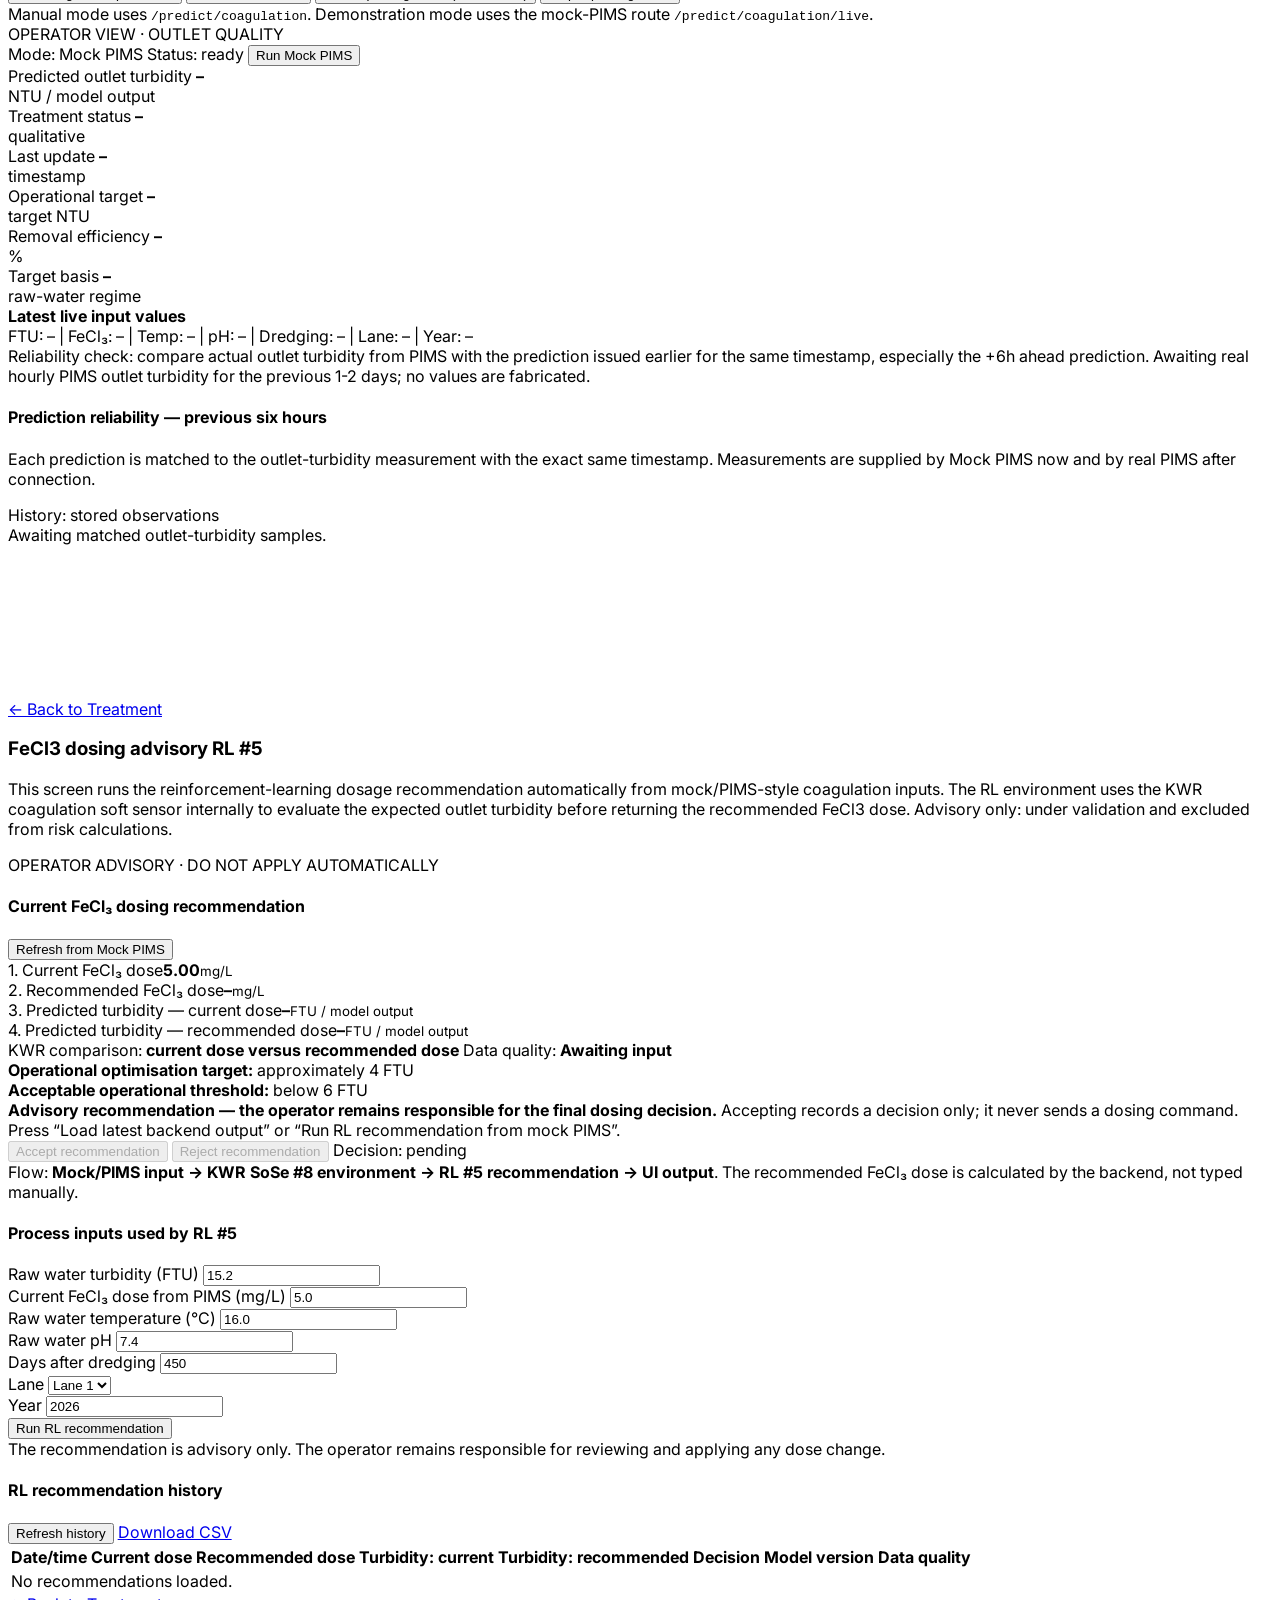
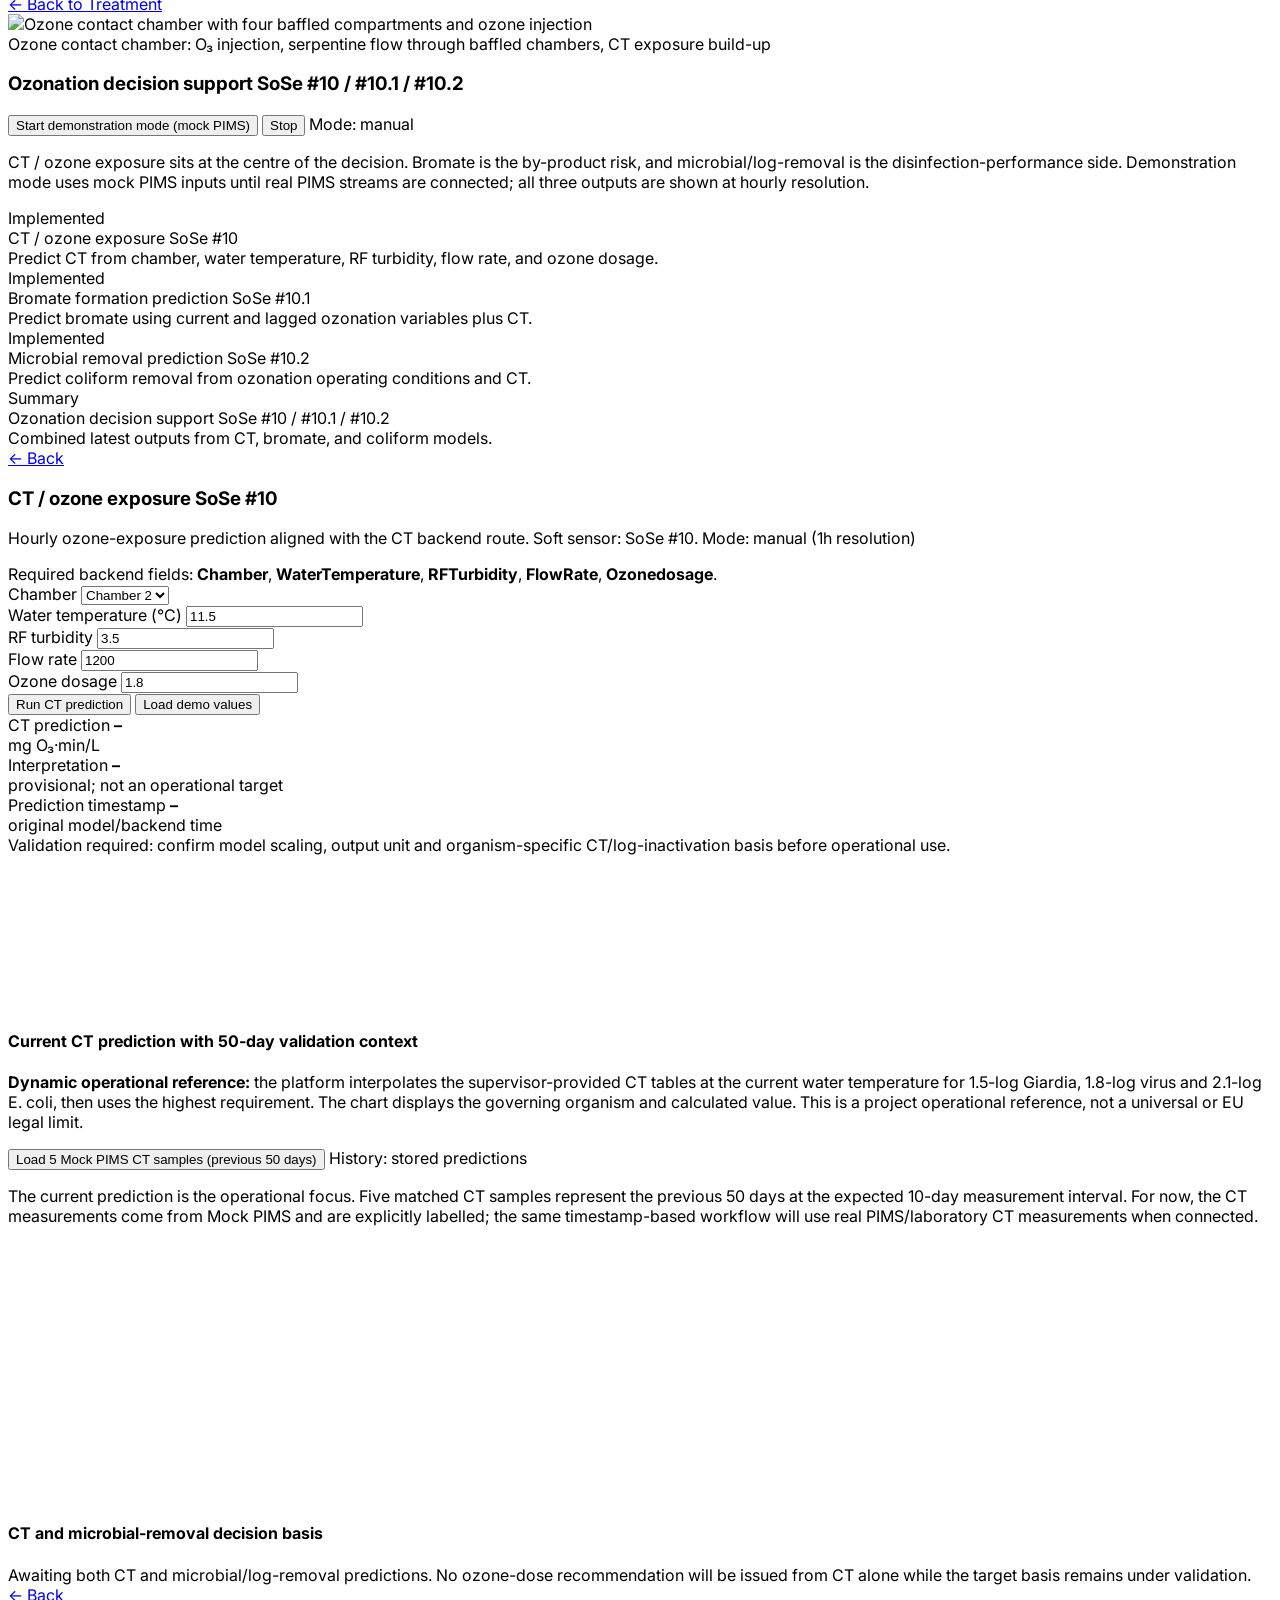
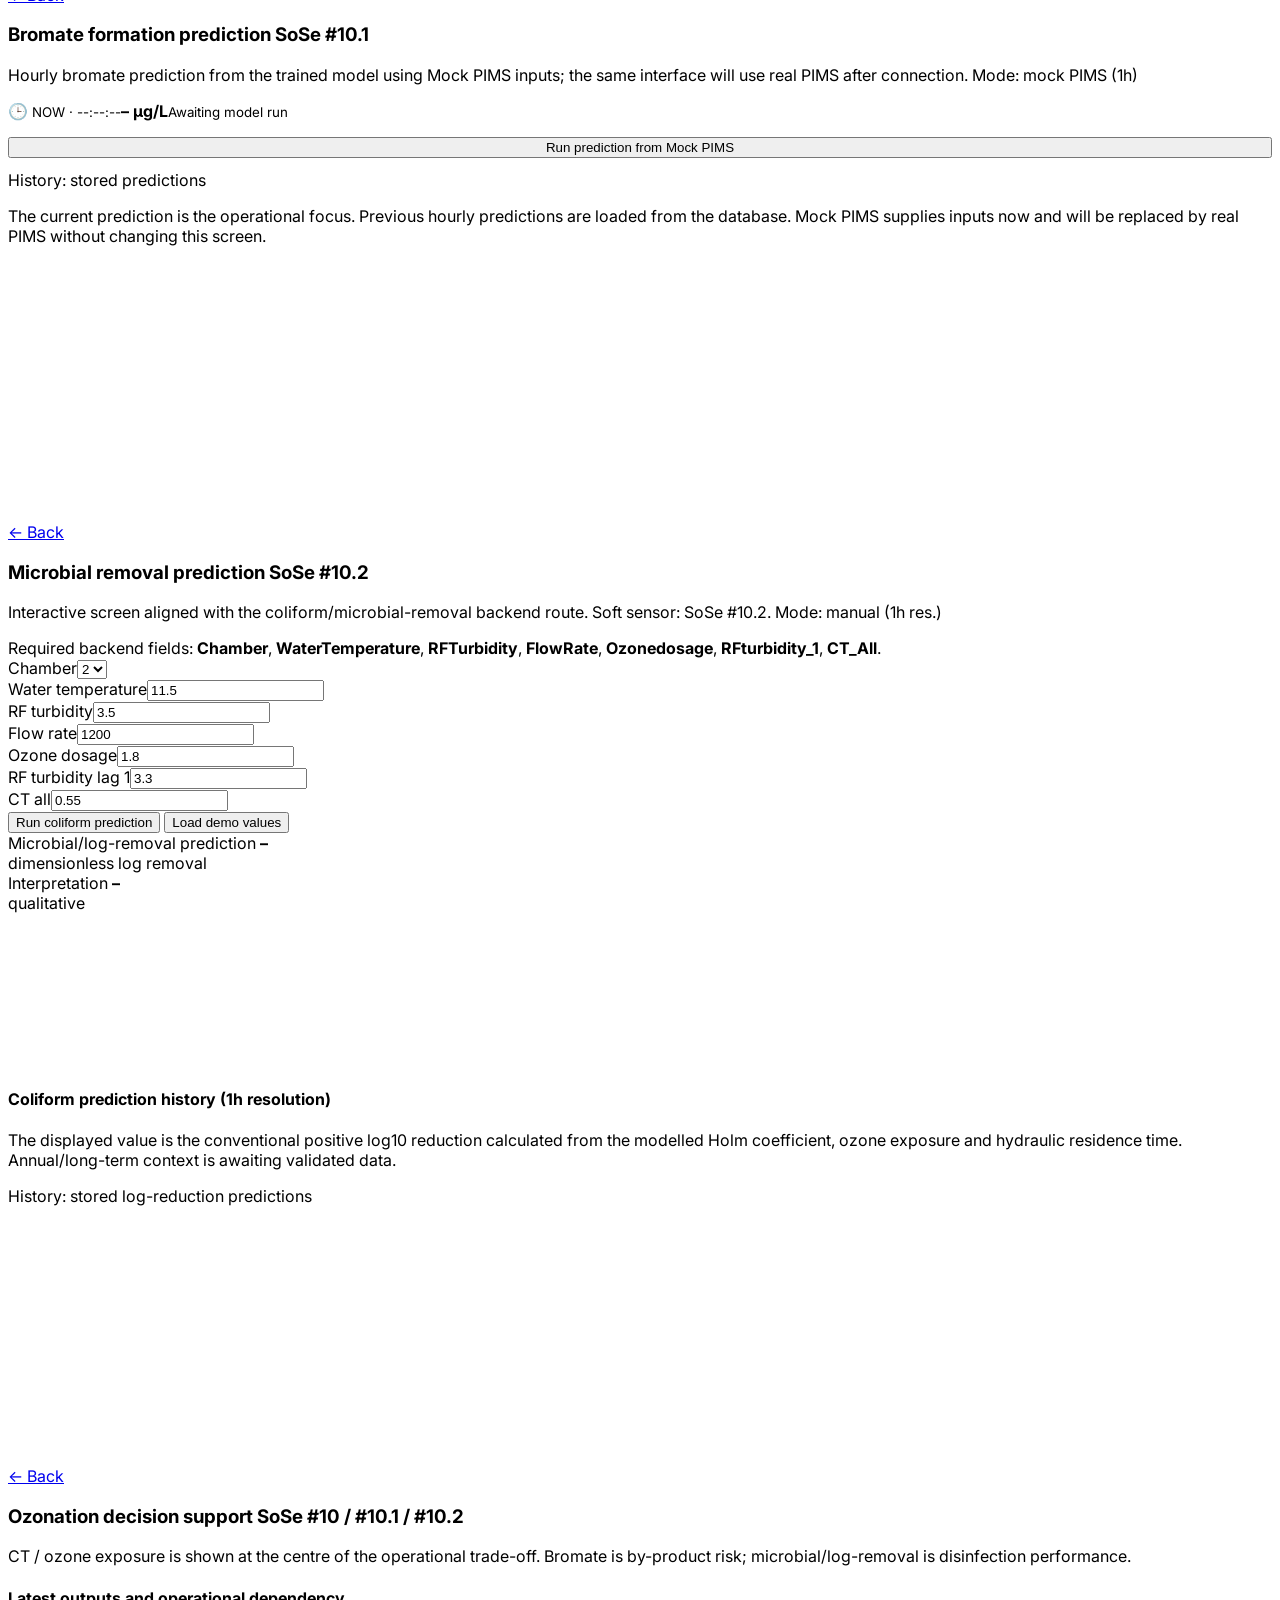
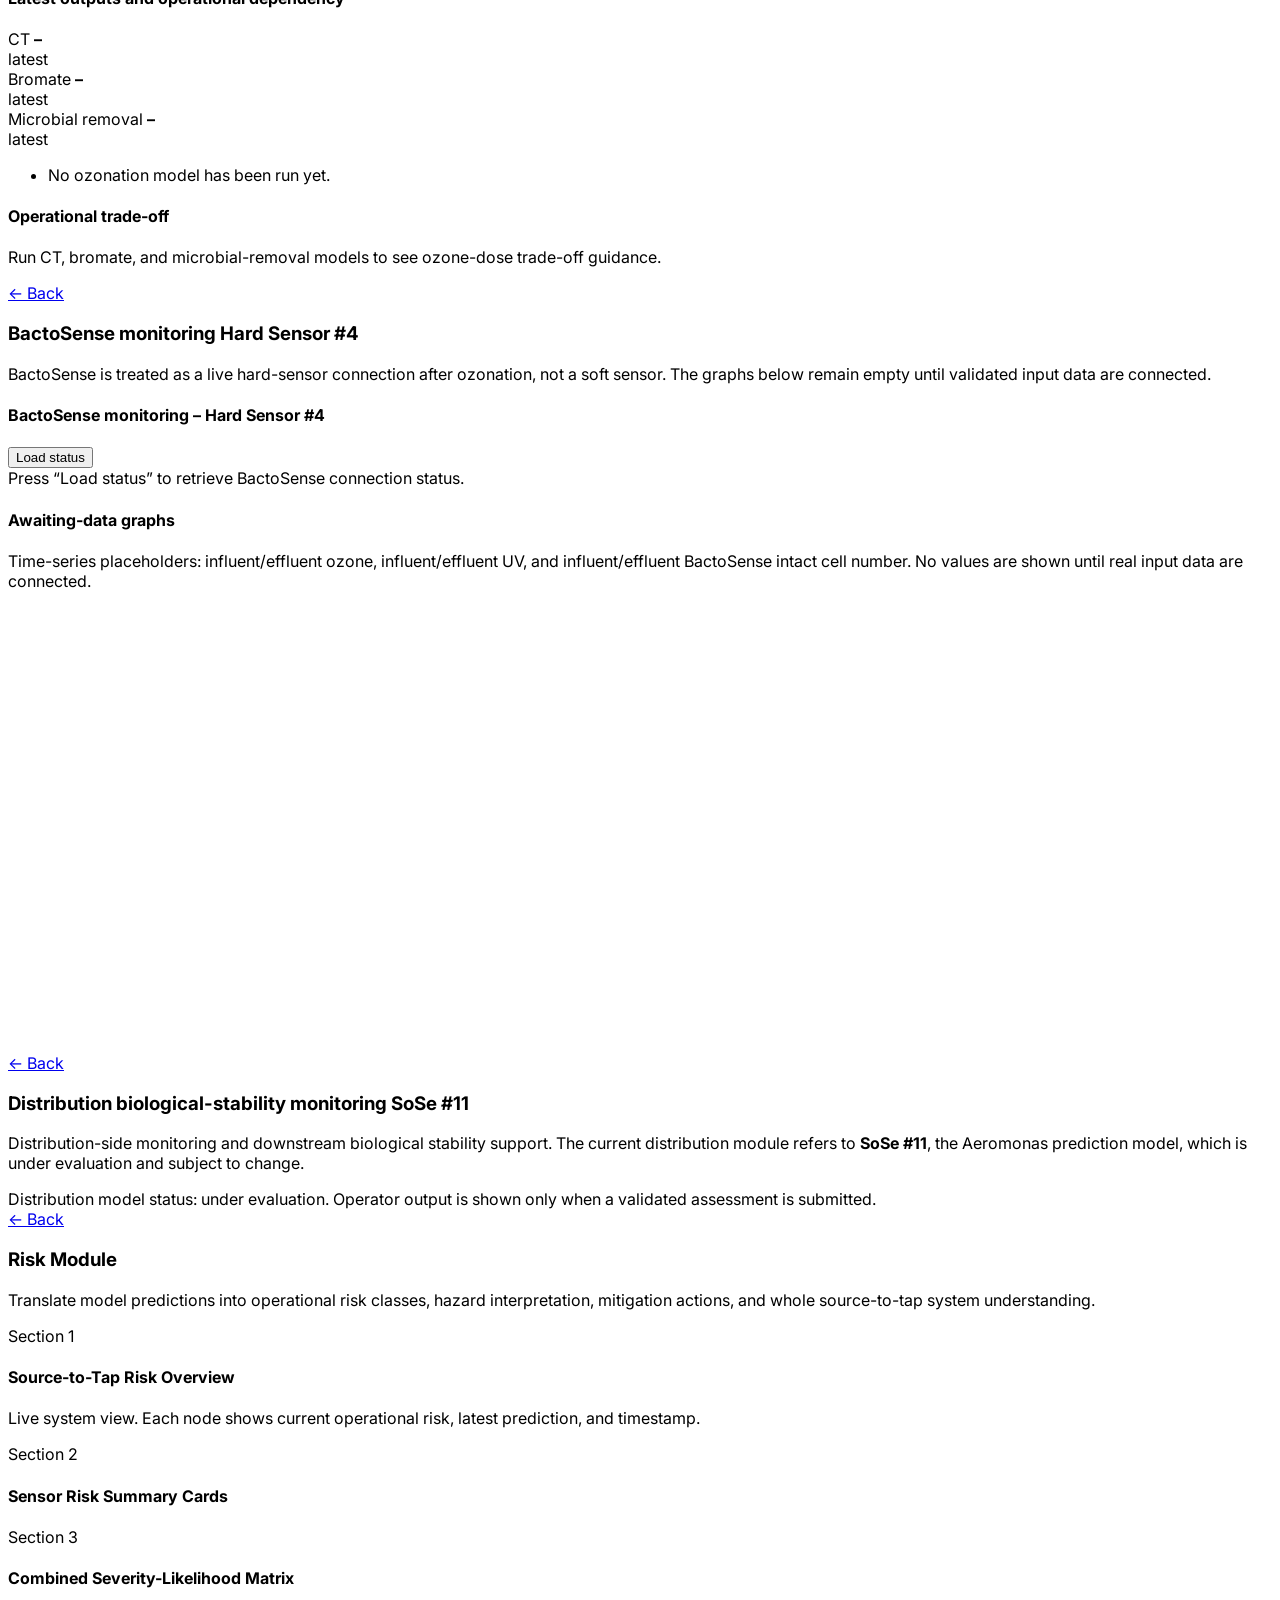
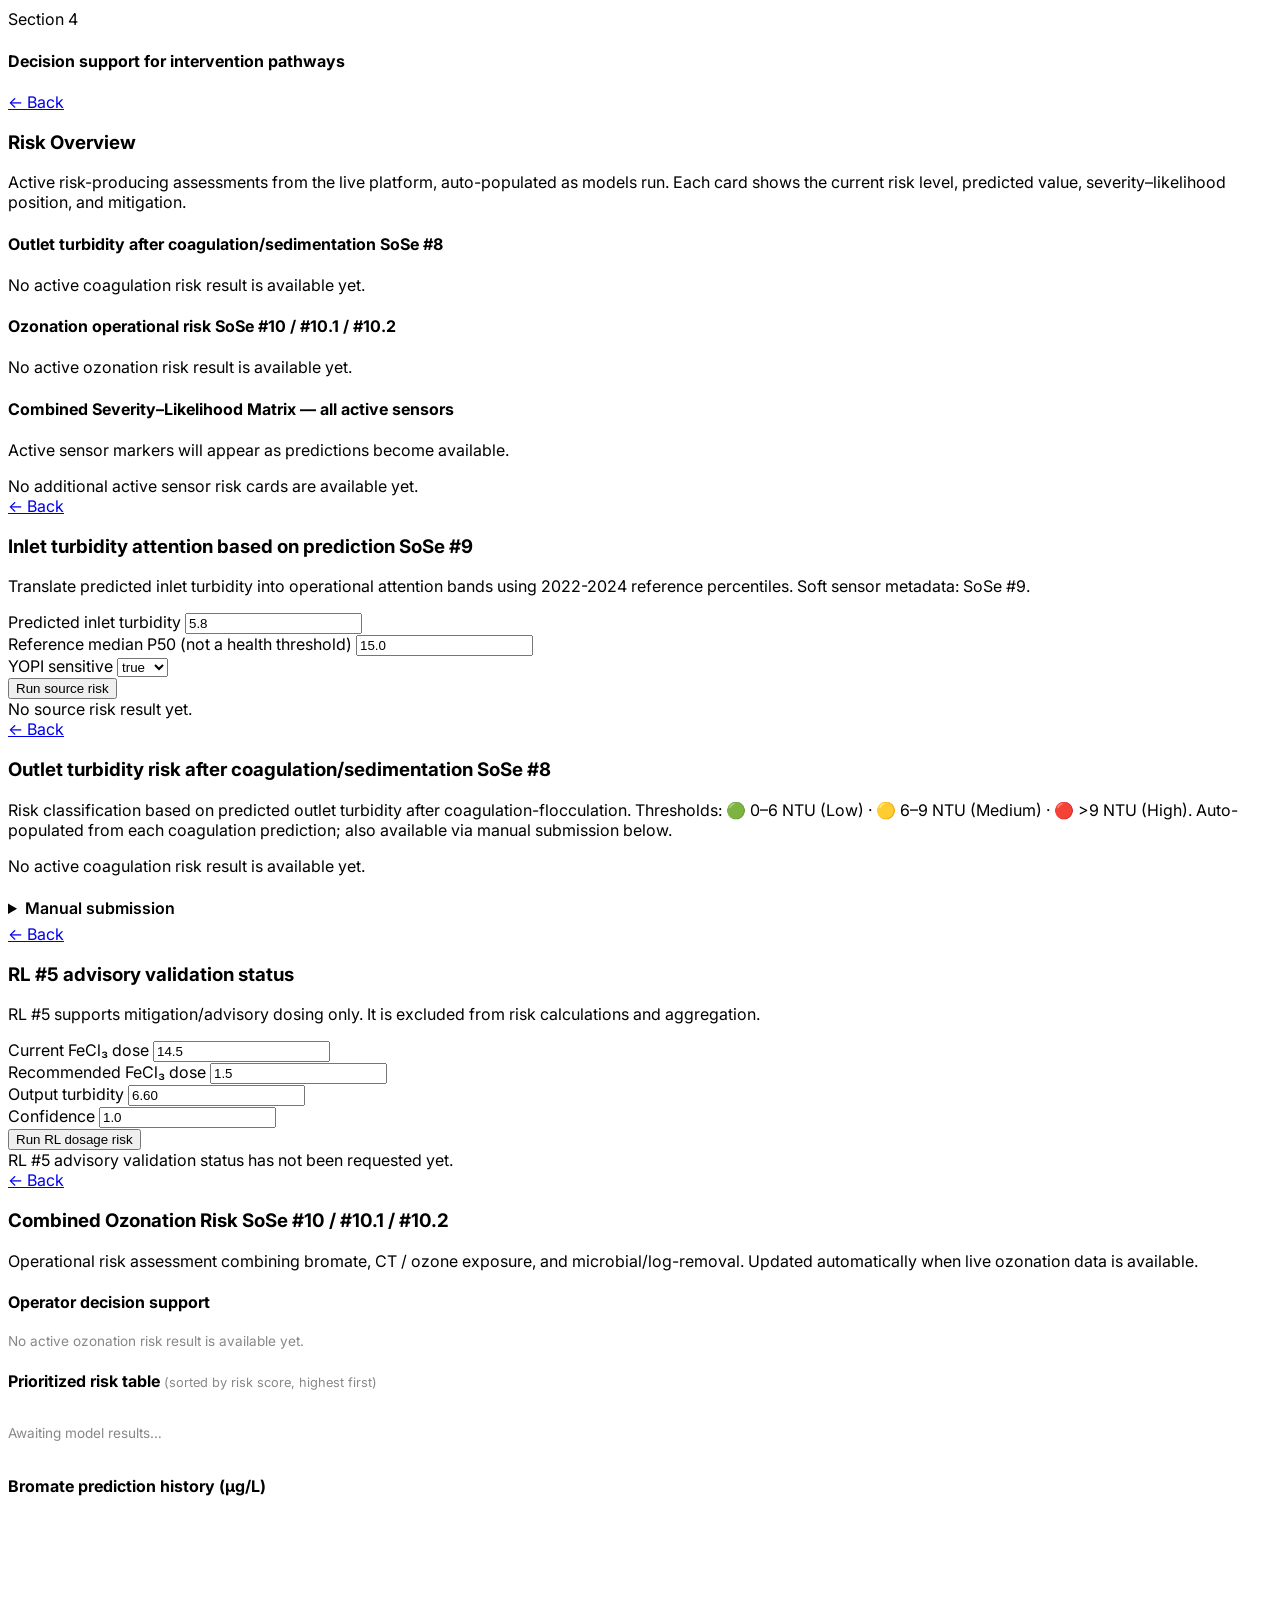
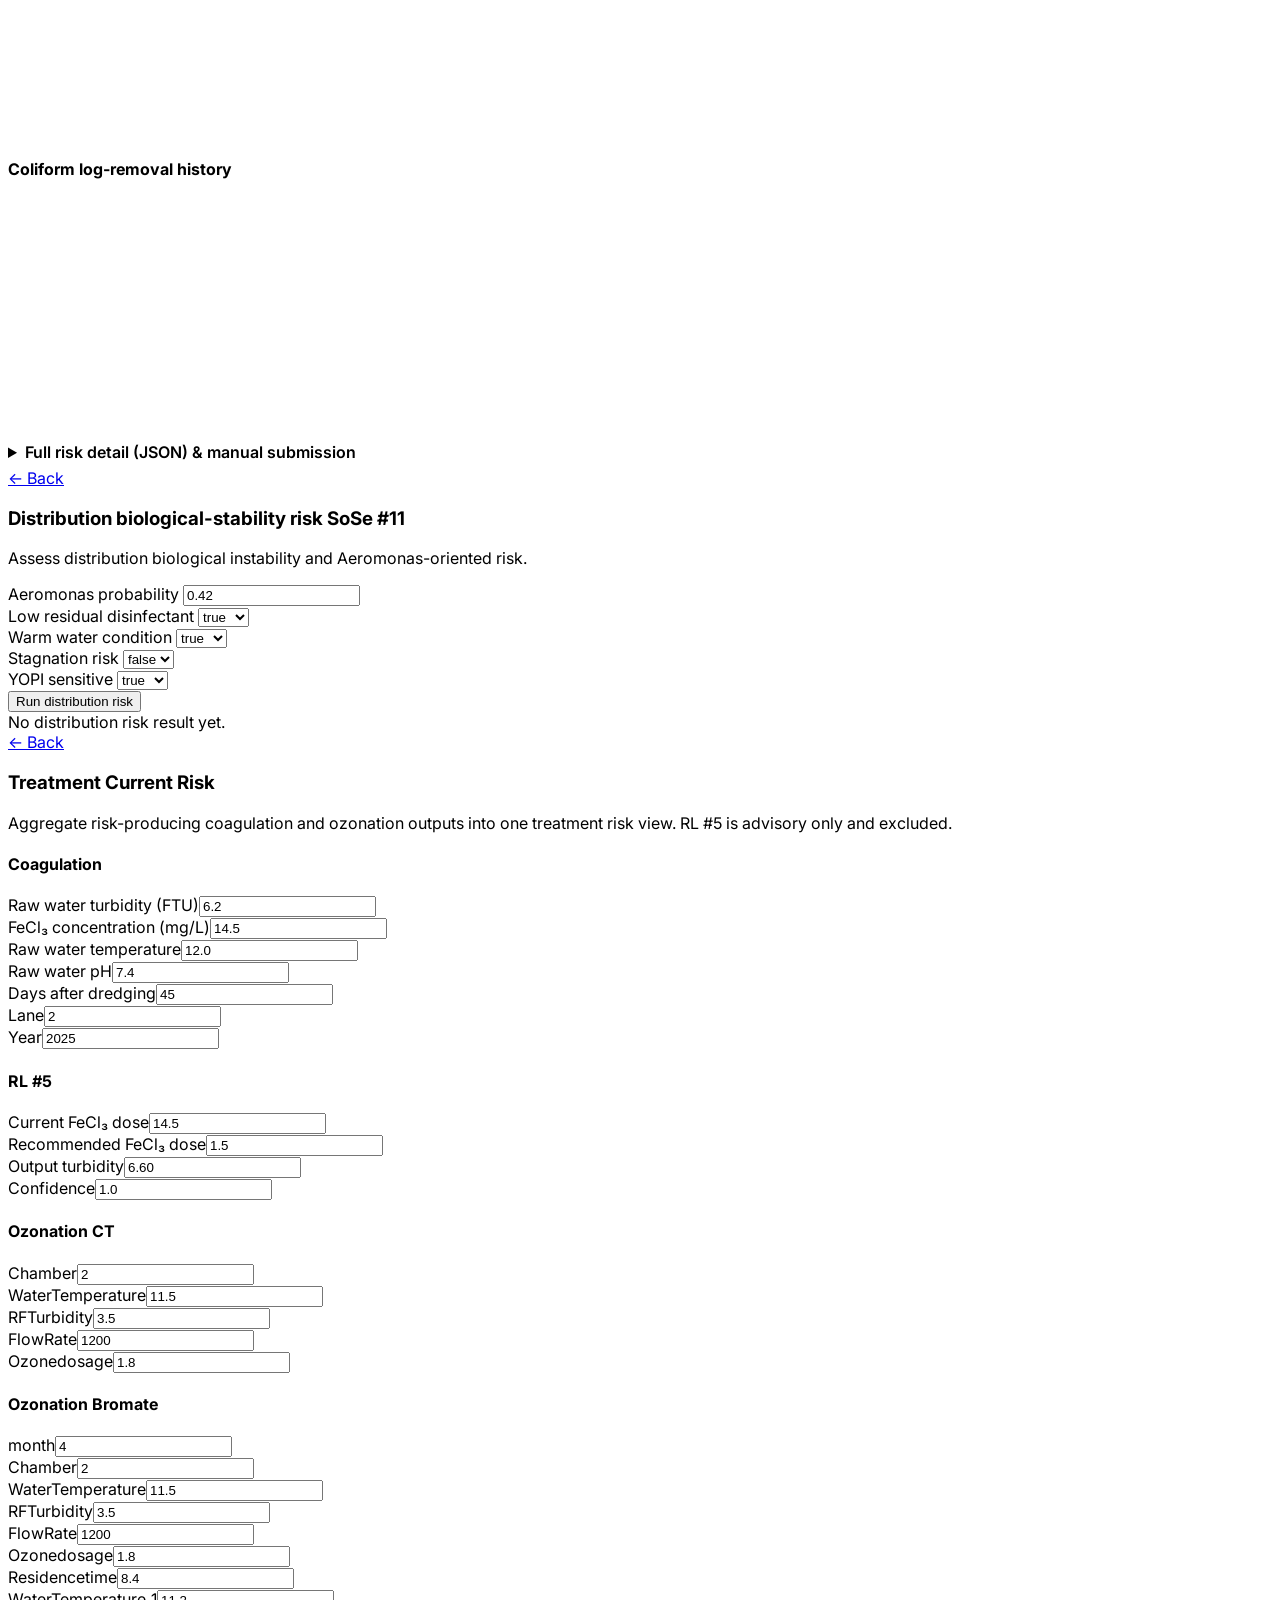
==== commit 27fd2066: "Finalize model lifecycle and risk advisory updates" ====
--- a/app/static/ui/index.html
+++ b/app/static/ui/index.html
@@ -429,6 +429,23 @@
         </p>
       </div>
 
+      <section class="model-lifecycle-section" aria-labelledby="model-lifecycle-title">
+        <div class="model-lifecycle-heading">
+          <div>
+            <span class="model-lifecycle-kicker">MODEL GOVERNANCE</span>
+            <h4 id="model-lifecycle-title">Model lifecycle and artefact review</h4>
+          </div>
+          <span class="model-lifecycle-policy">6-month review · 12-month overdue threshold</span>
+        </div>
+        <div class="model-lifecycle-grid" id="model-lifecycle-grid">
+          <div class="model-lifecycle-loading">Loading model lifecycle metadata...</div>
+        </div>
+        <p class="model-lifecycle-note">
+          Age uses confirmed training/review metadata when available, otherwise the latest recorded GitHub artefact commit.
+          Lifecycle messages are advisory. Predictions remain available; retraining is manual, reviewed, and authorised.
+        </p>
+      </section>
+
       <div class="card-grid">
         <!-- Operator navigation begins with process-specific treatment cards. -->
         <div class="card" data-nav="screen-coagulation">
@@ -749,10 +766,6 @@
             <button type="button" class="secondary-btn" id="btn-rl5-reject" disabled>Reject recommendation</button>
             <span class="badge info" id="rl5-decision-status">Decision: pending</span>
           </div>
-          <div class="info-box top-gap" id="rl5-model-lifecycle">
-            Model lifecycle information will appear after a recommendation.
-          </div>
-
           <div class="info-box">
             Flow:
             <strong>Mock/PIMS input → KWR SoSe #8 environment → RL #5 recommendation → UI output</strong>.
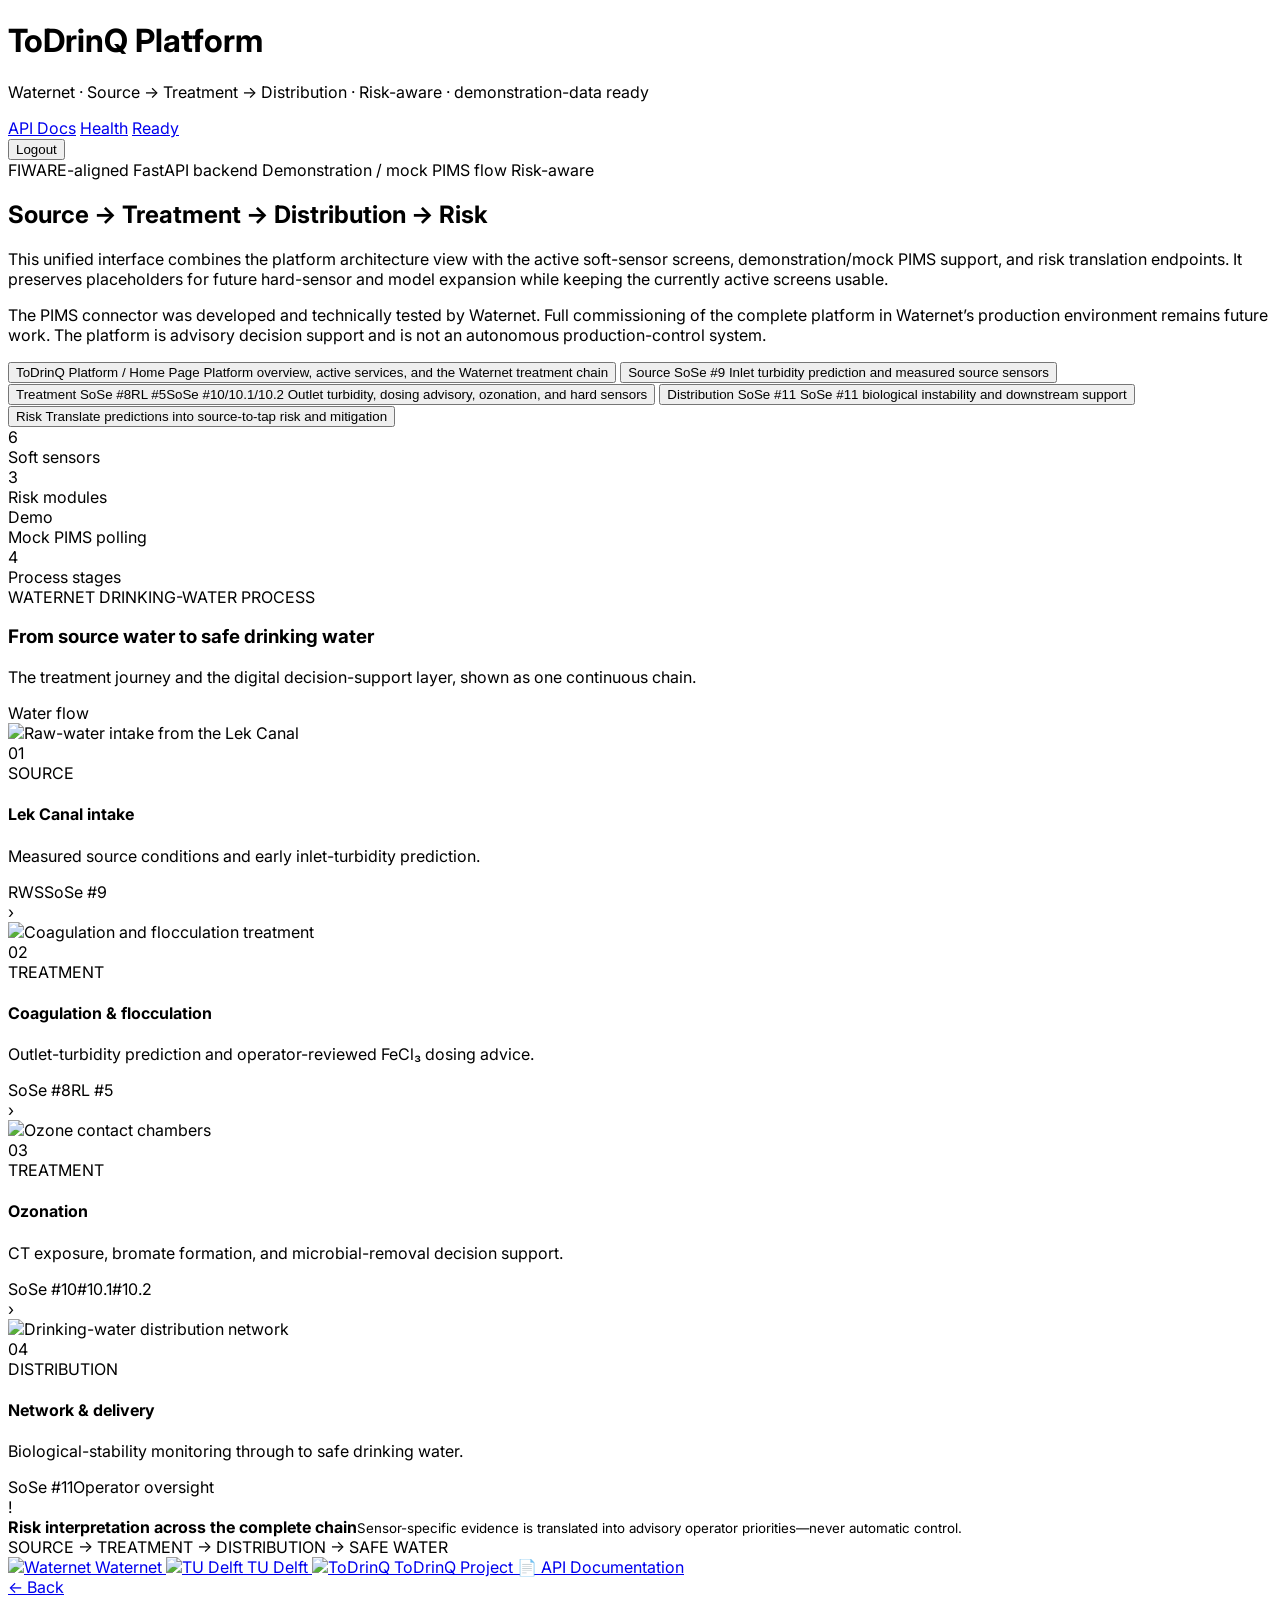
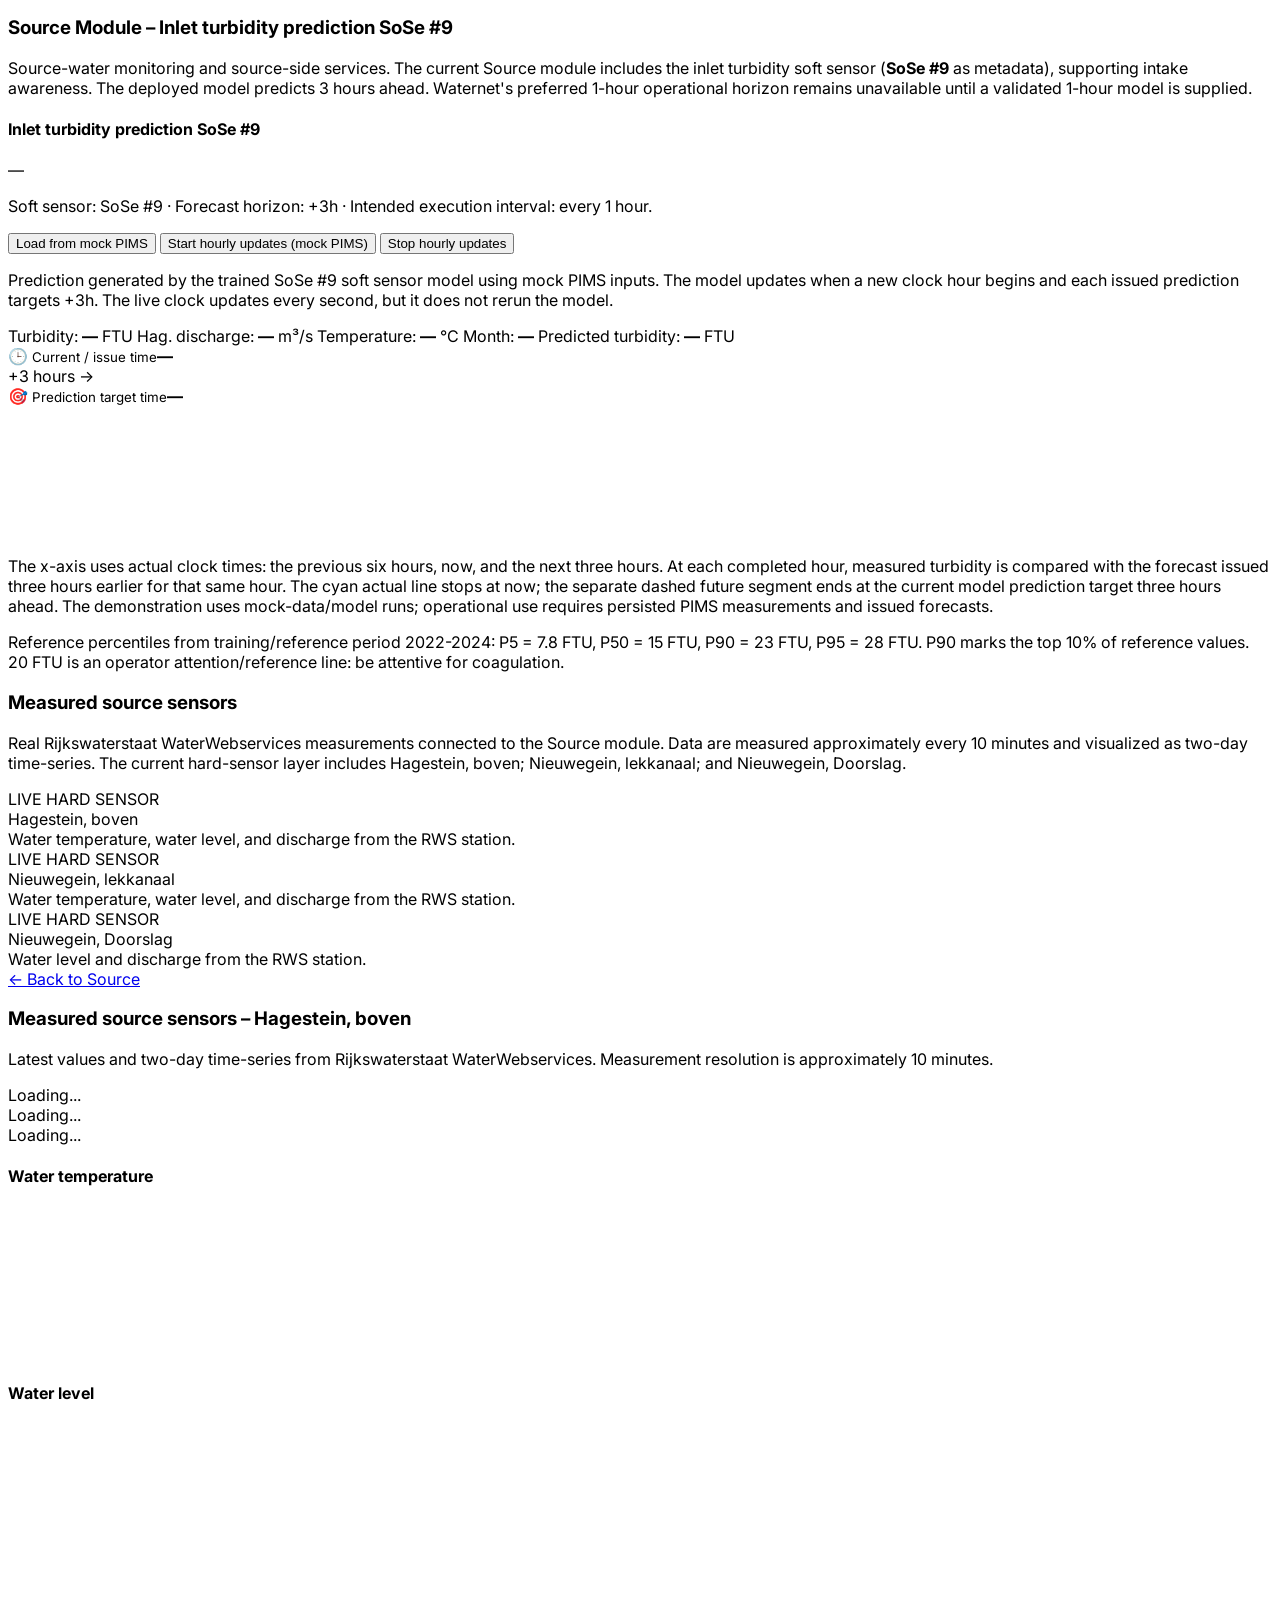
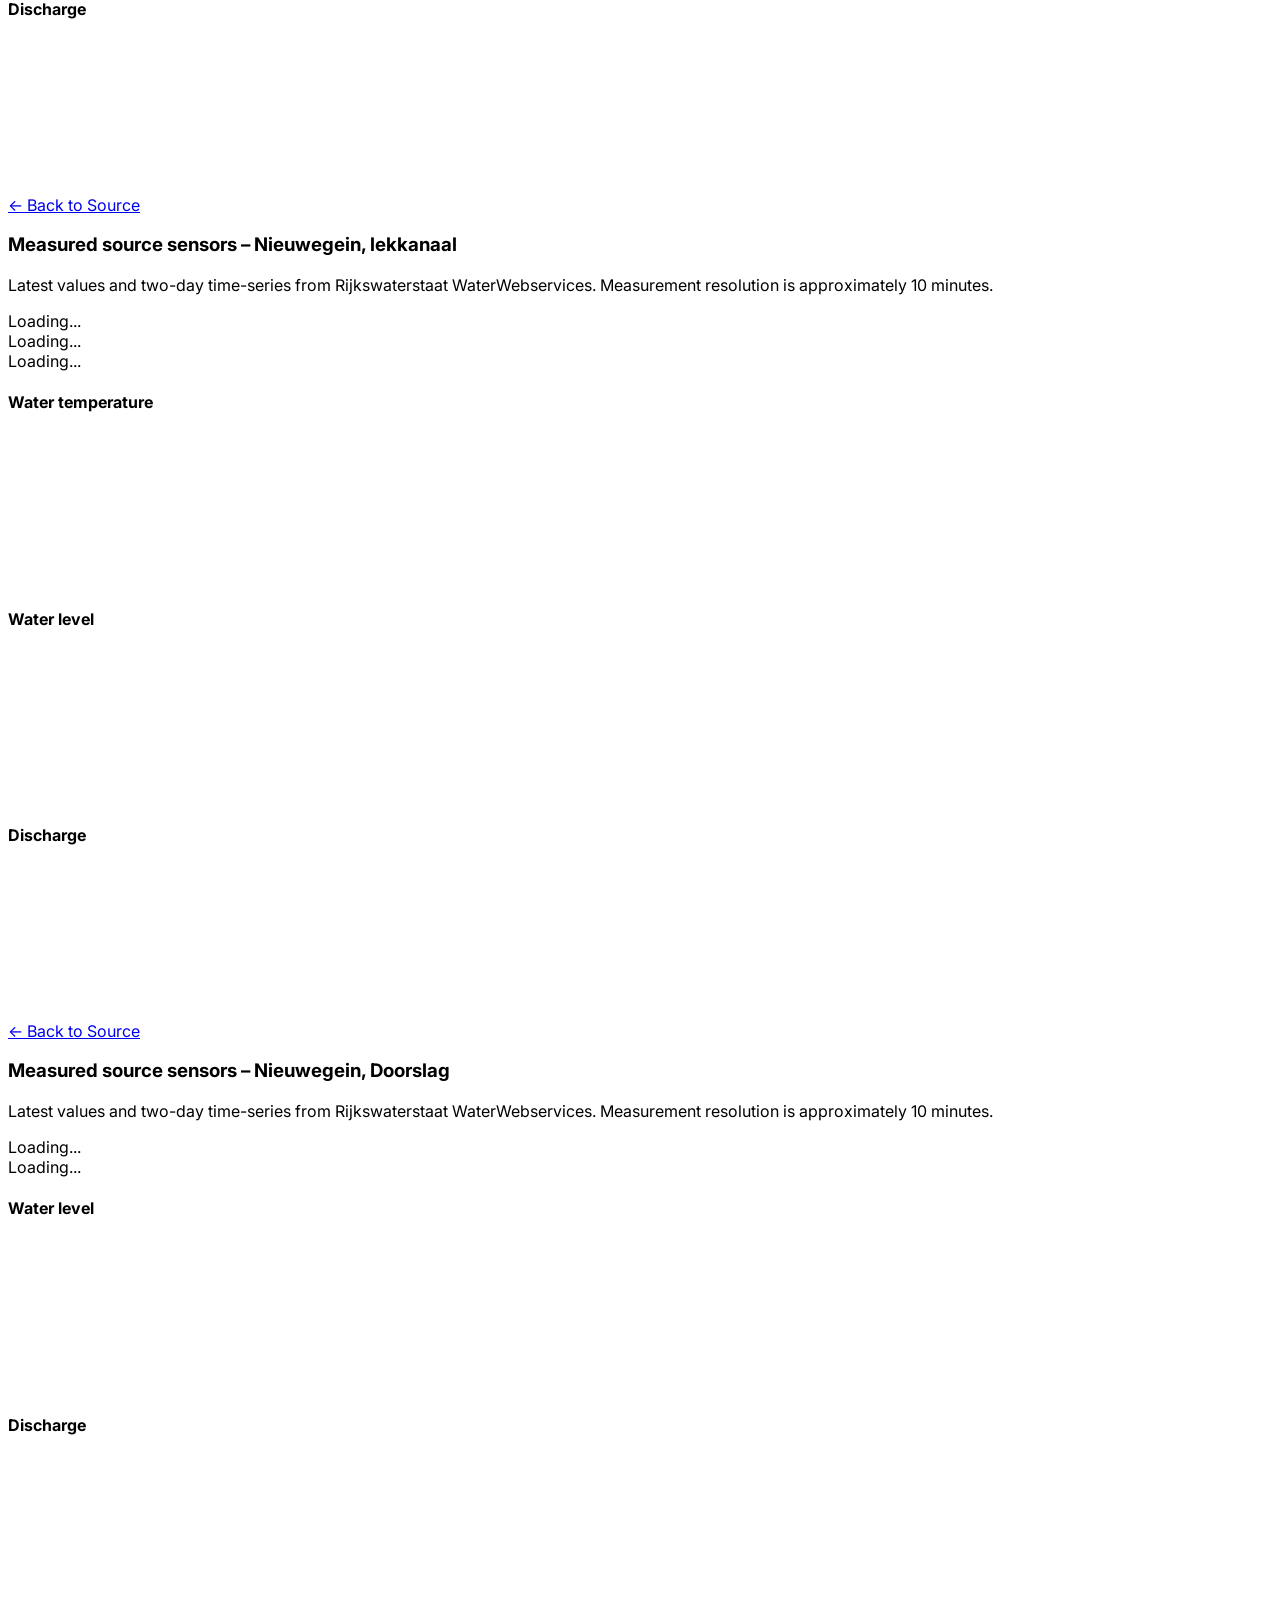
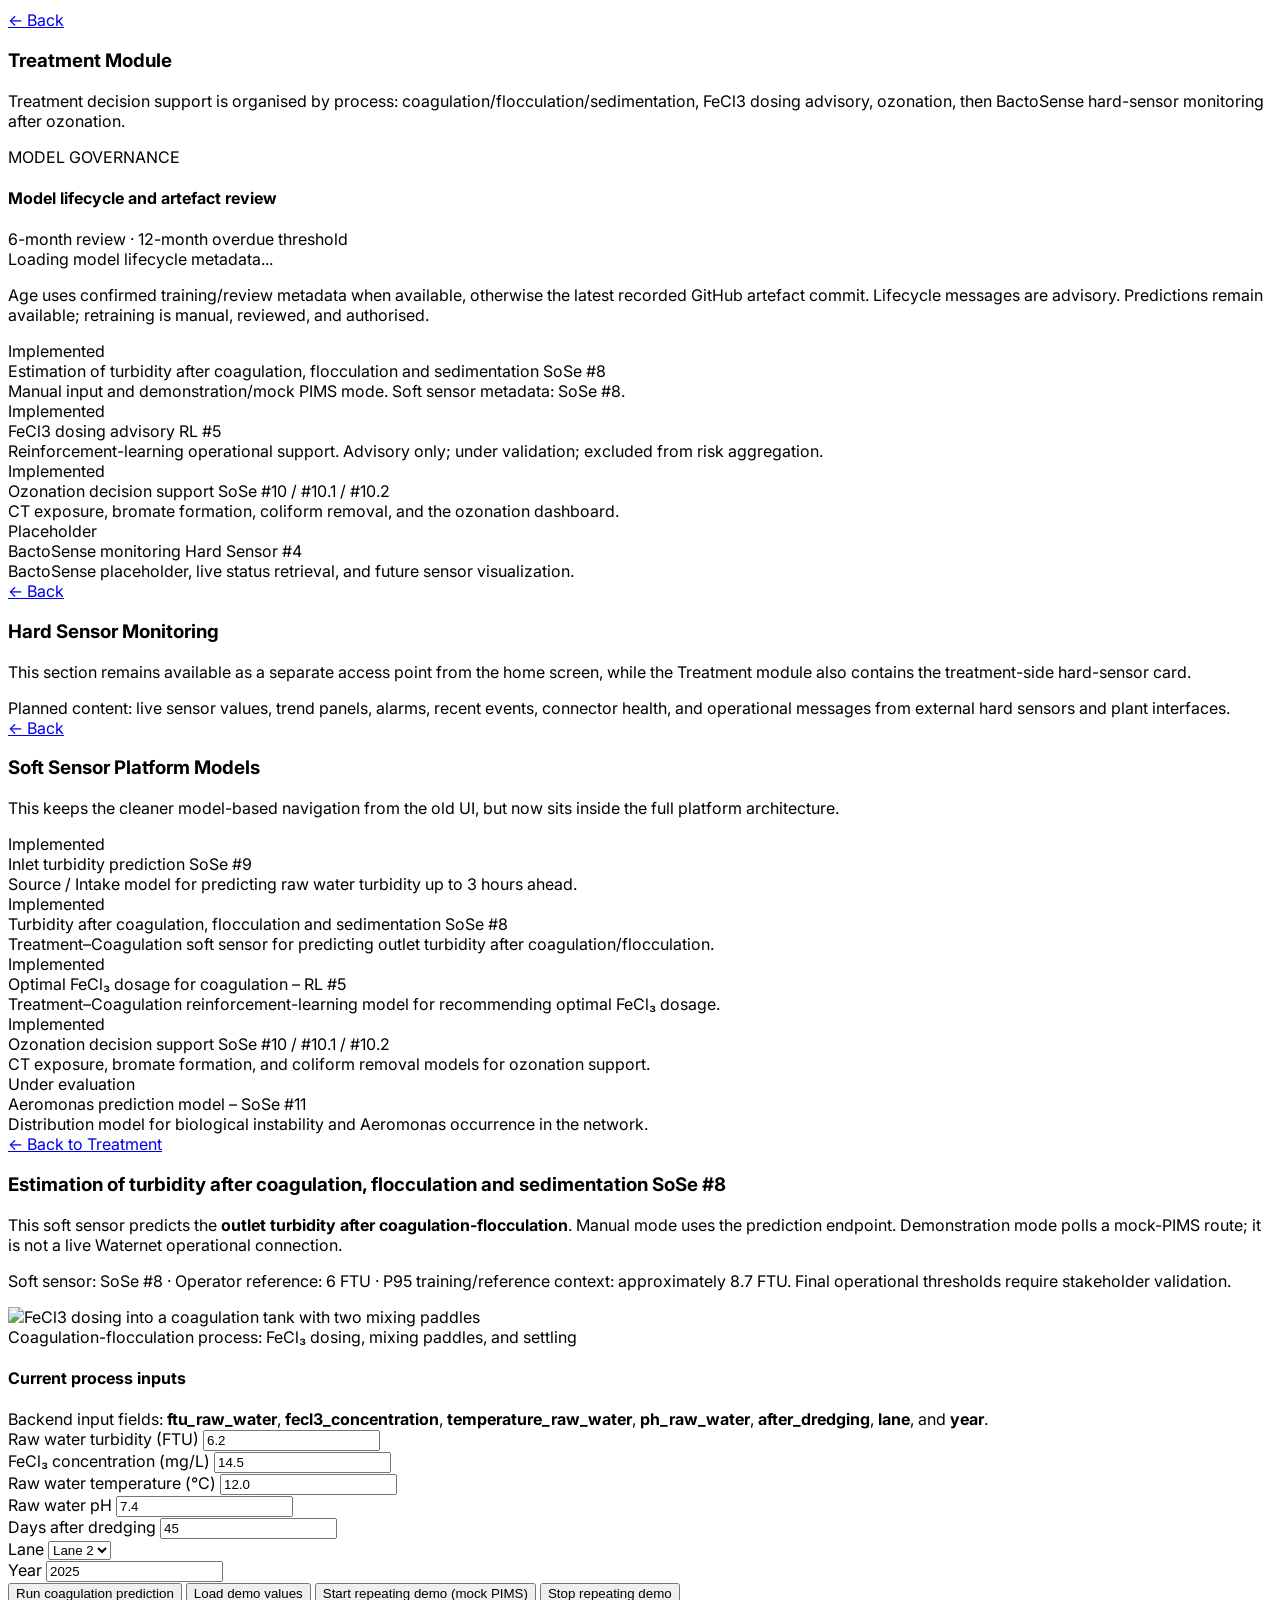
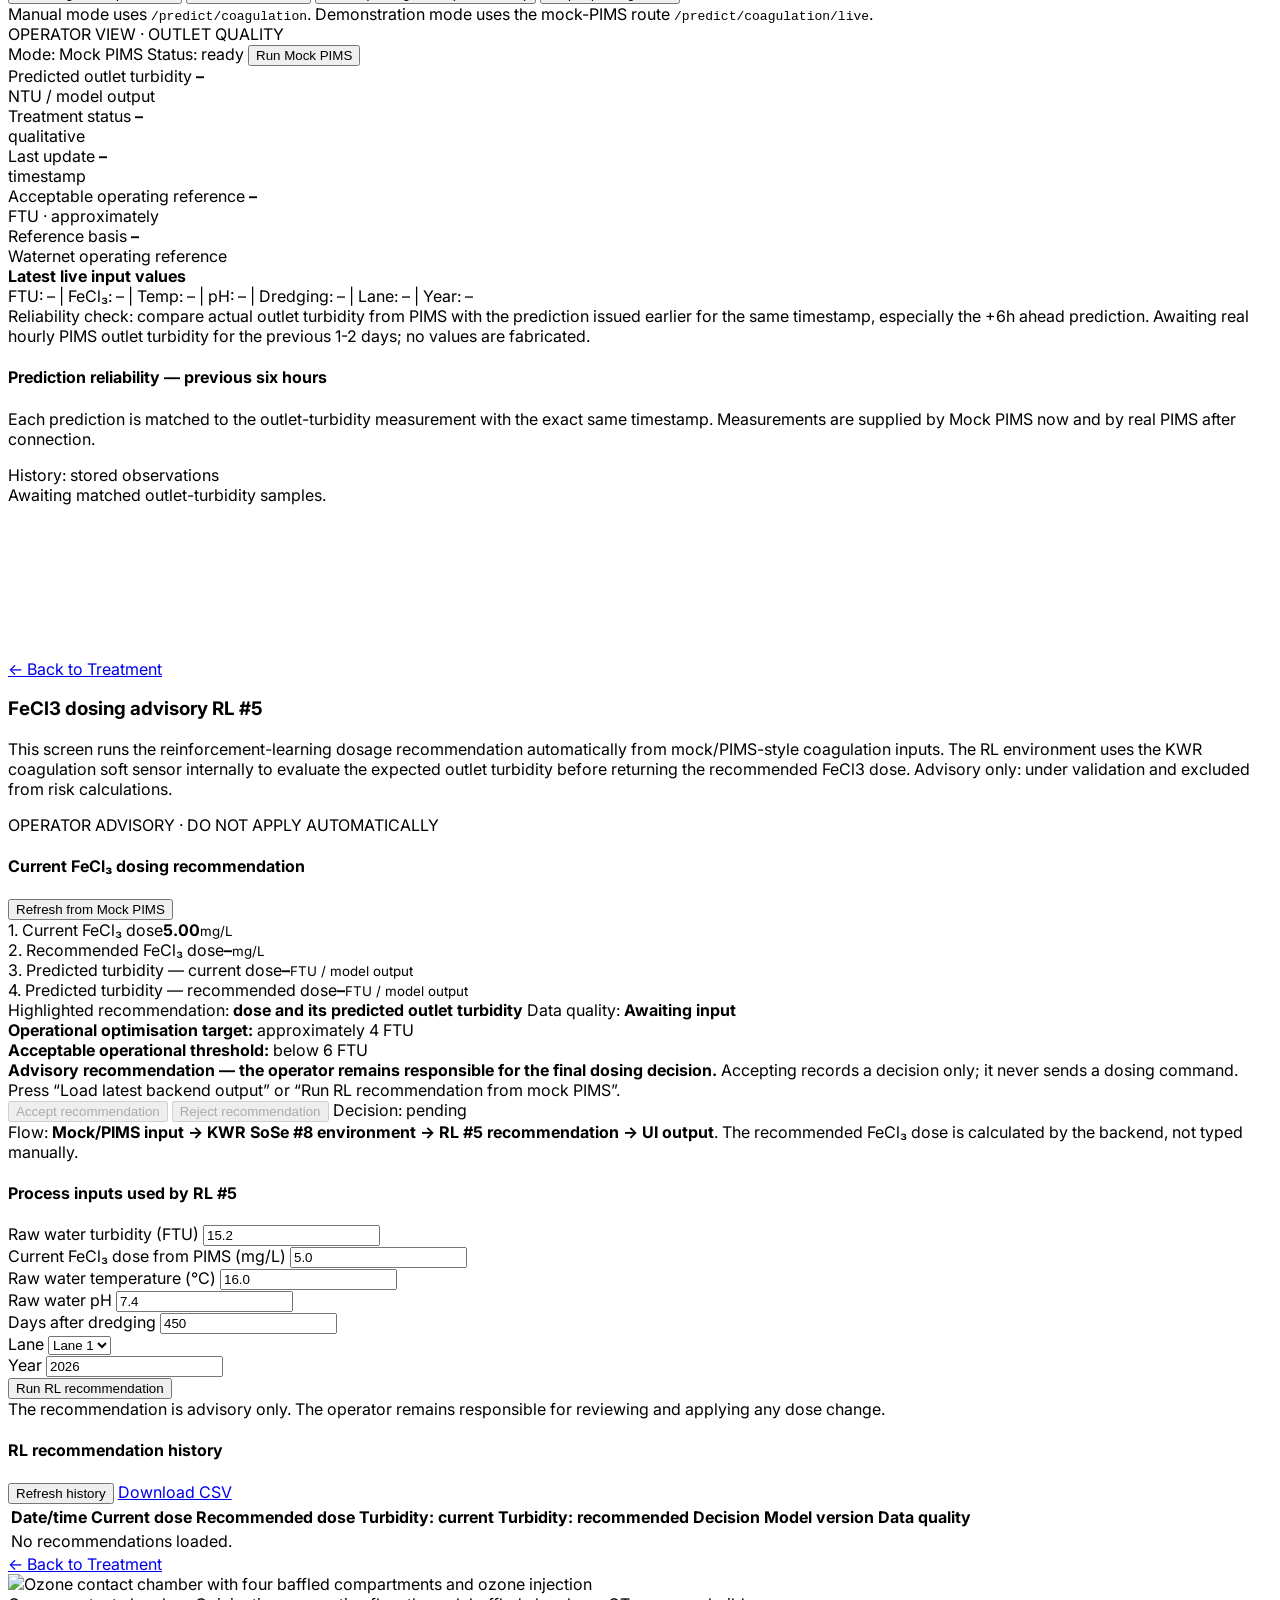
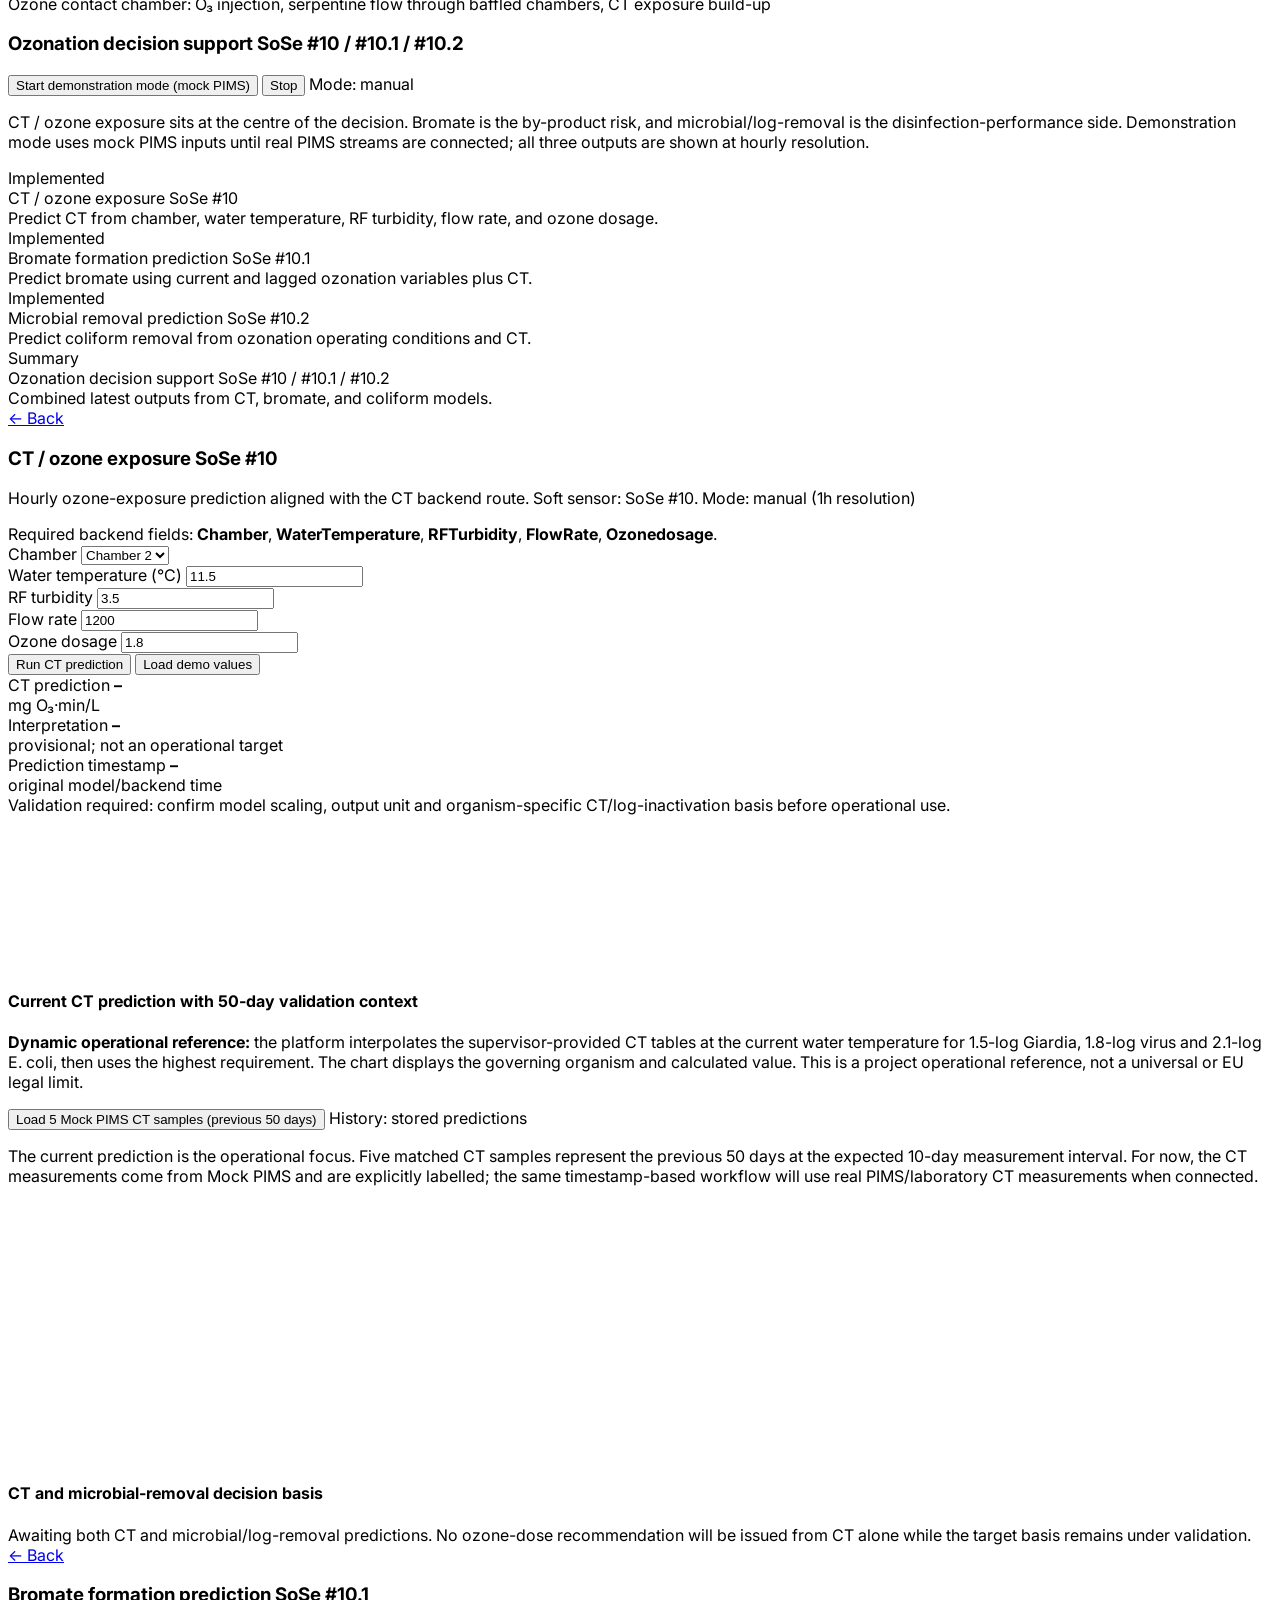
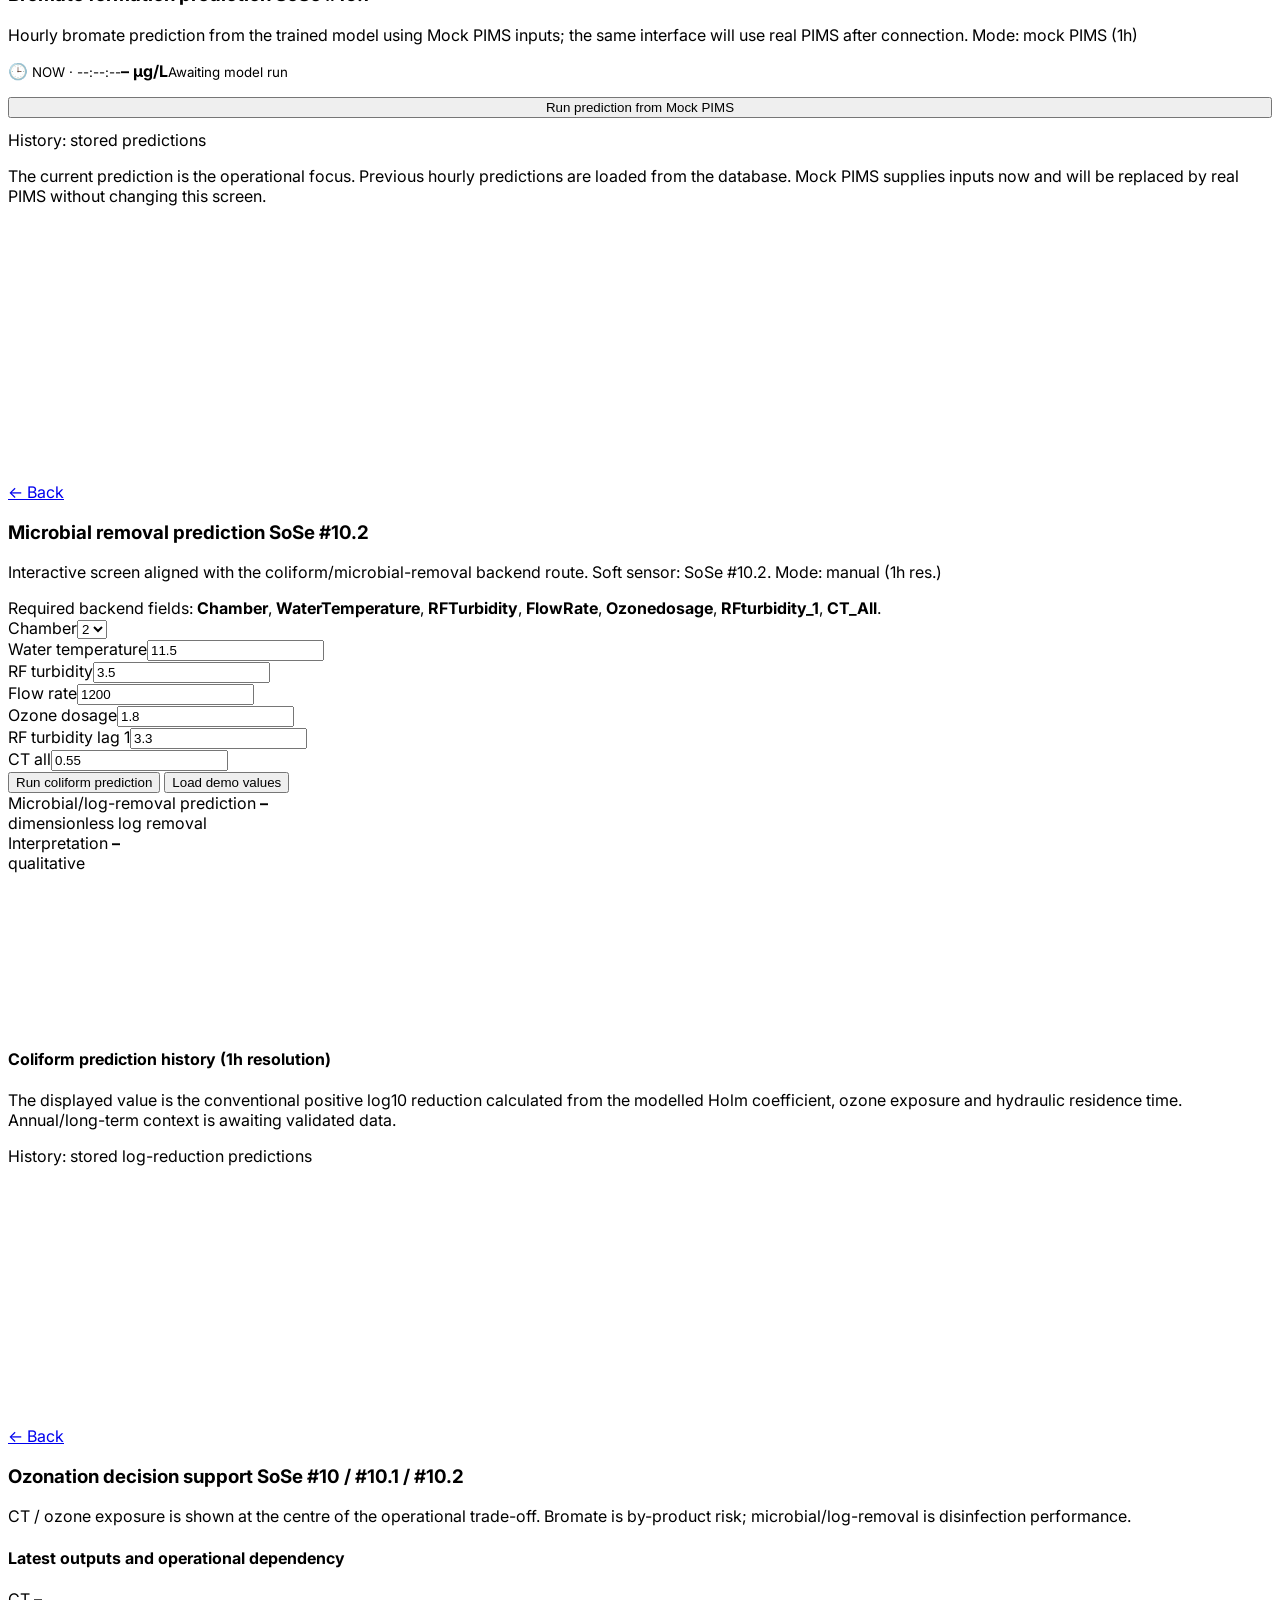
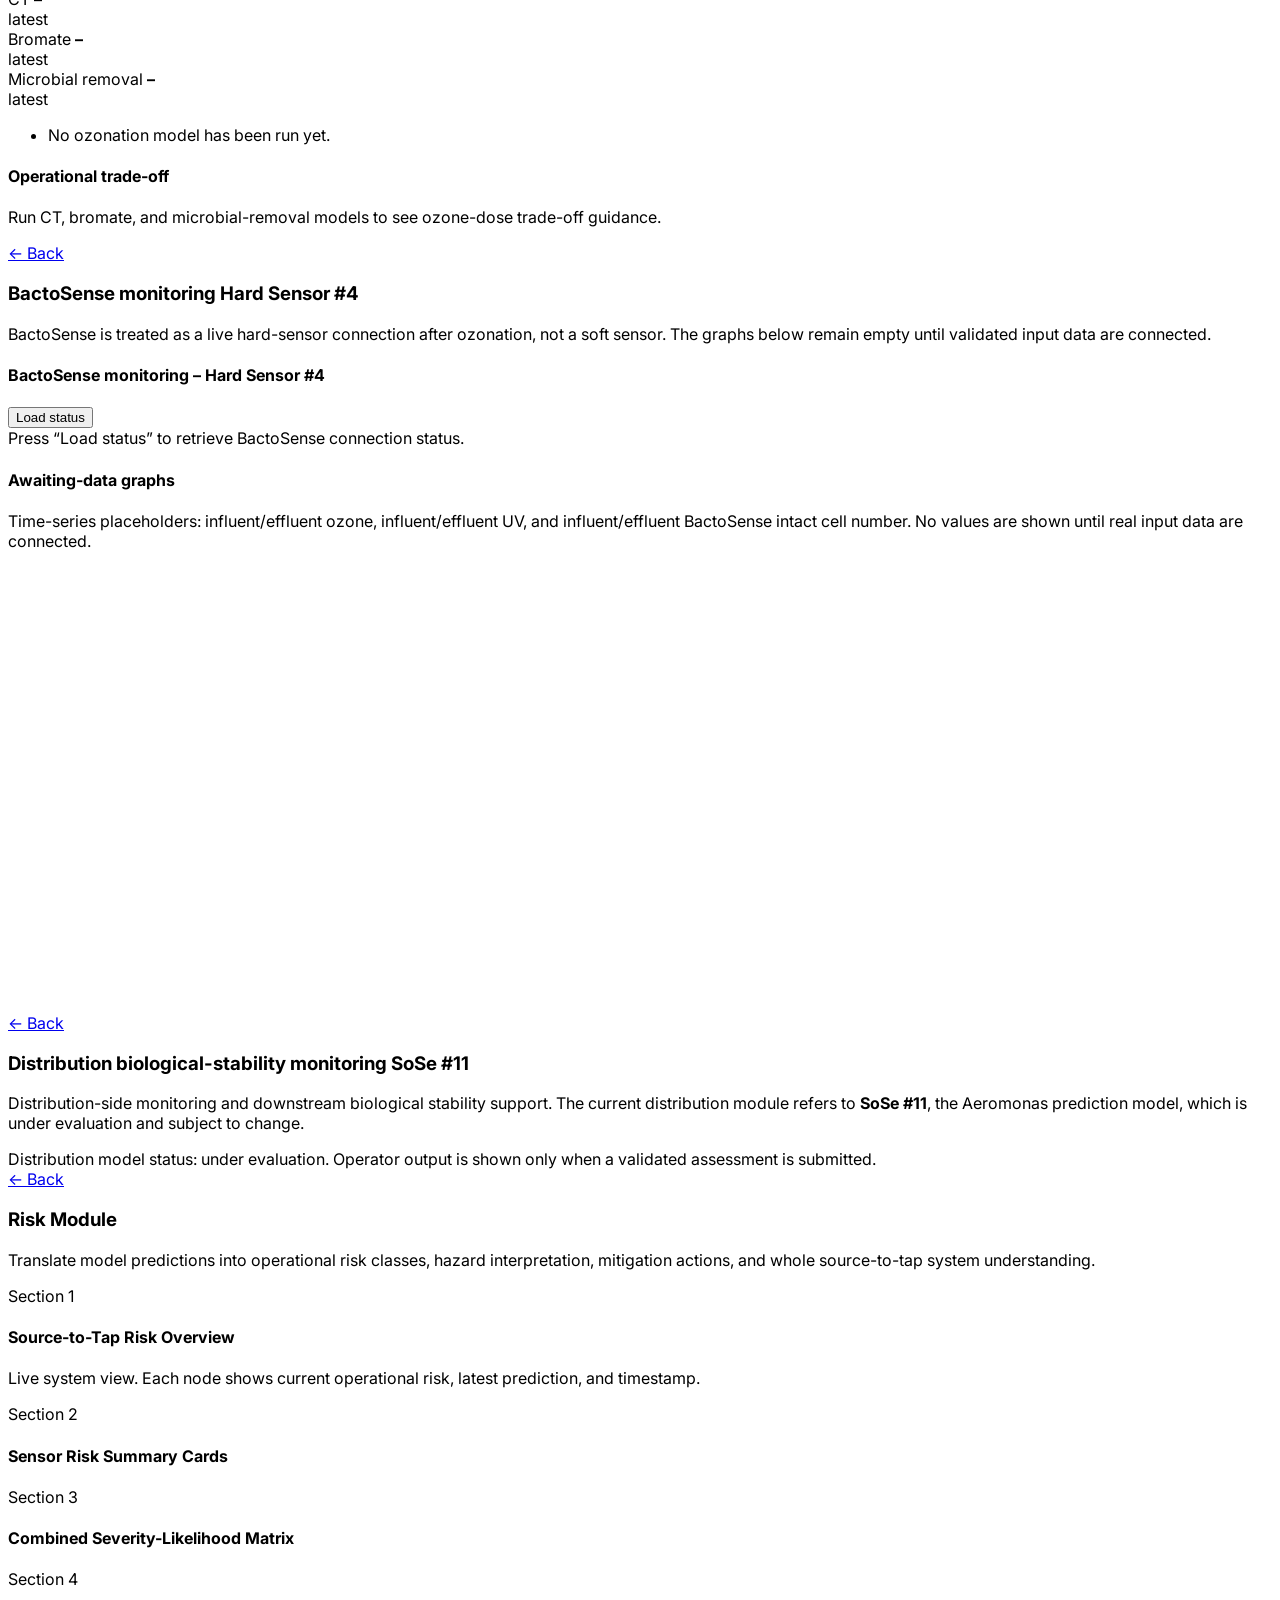
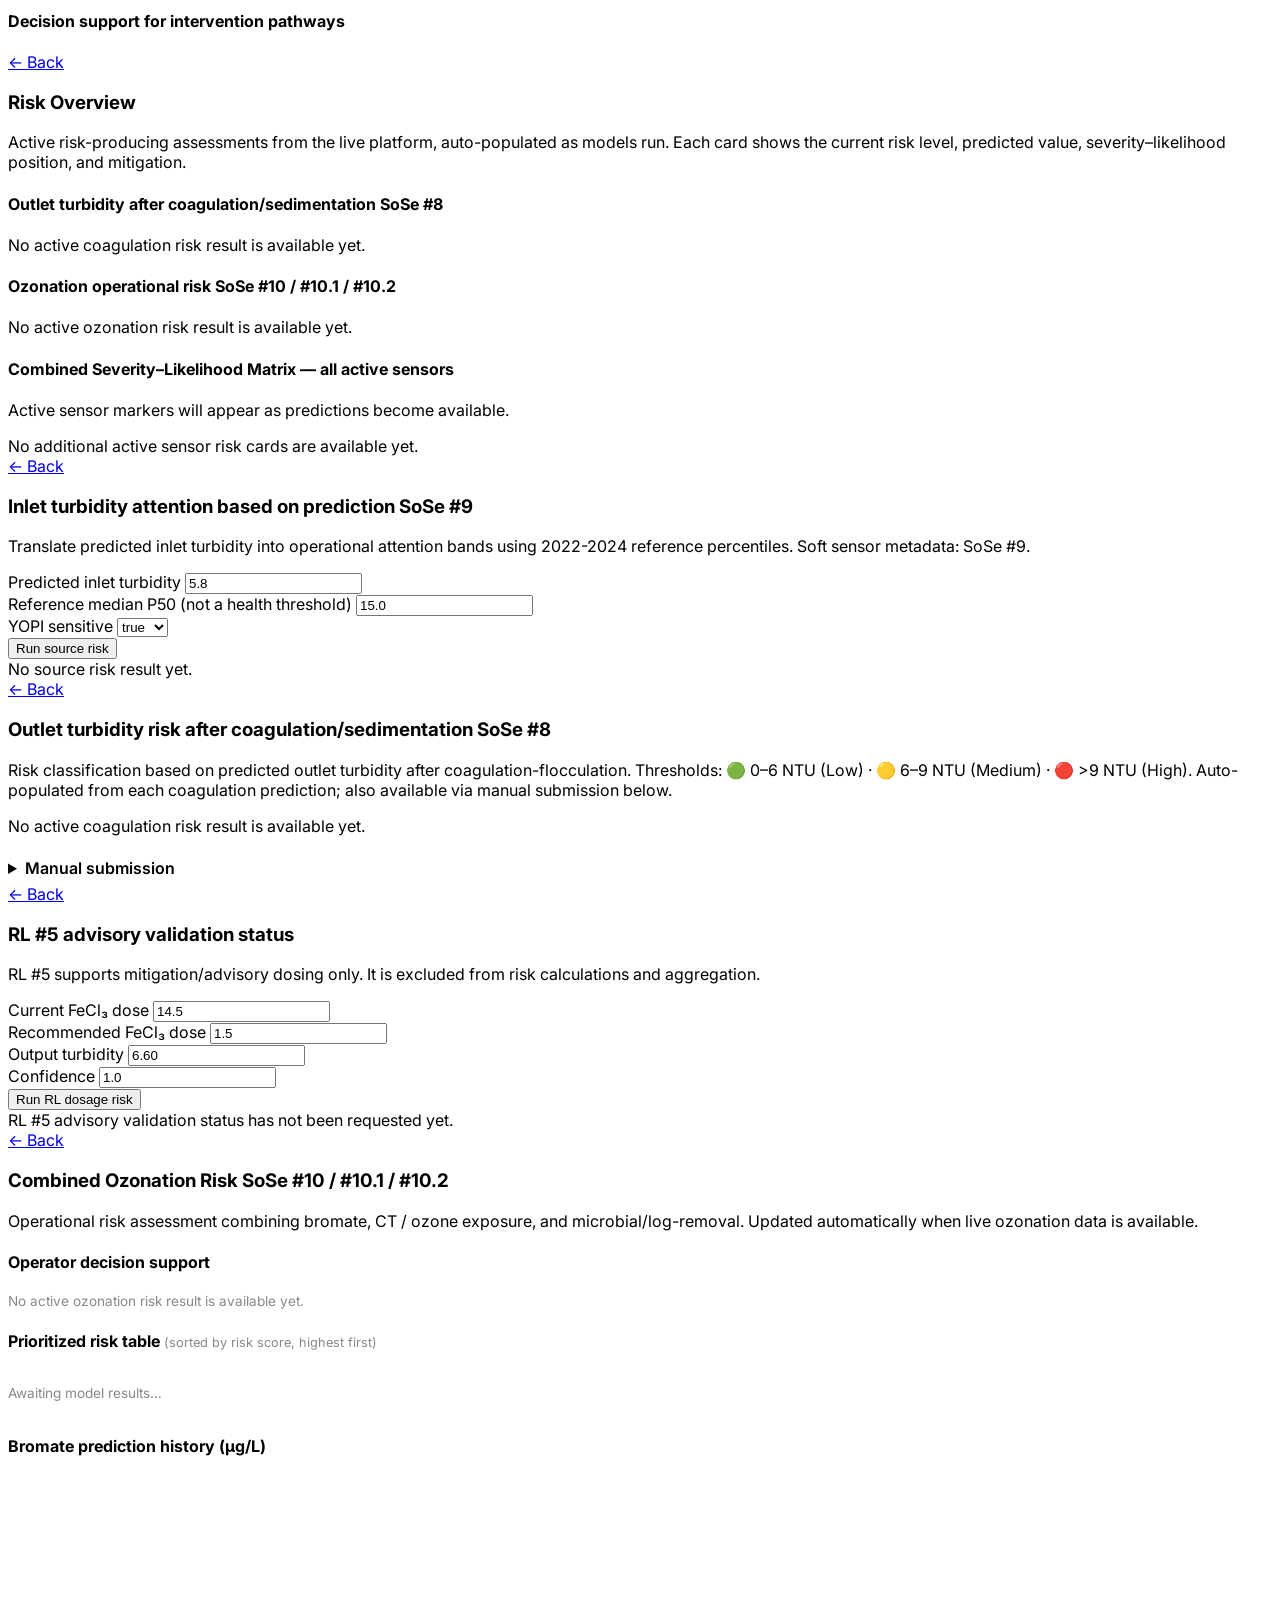
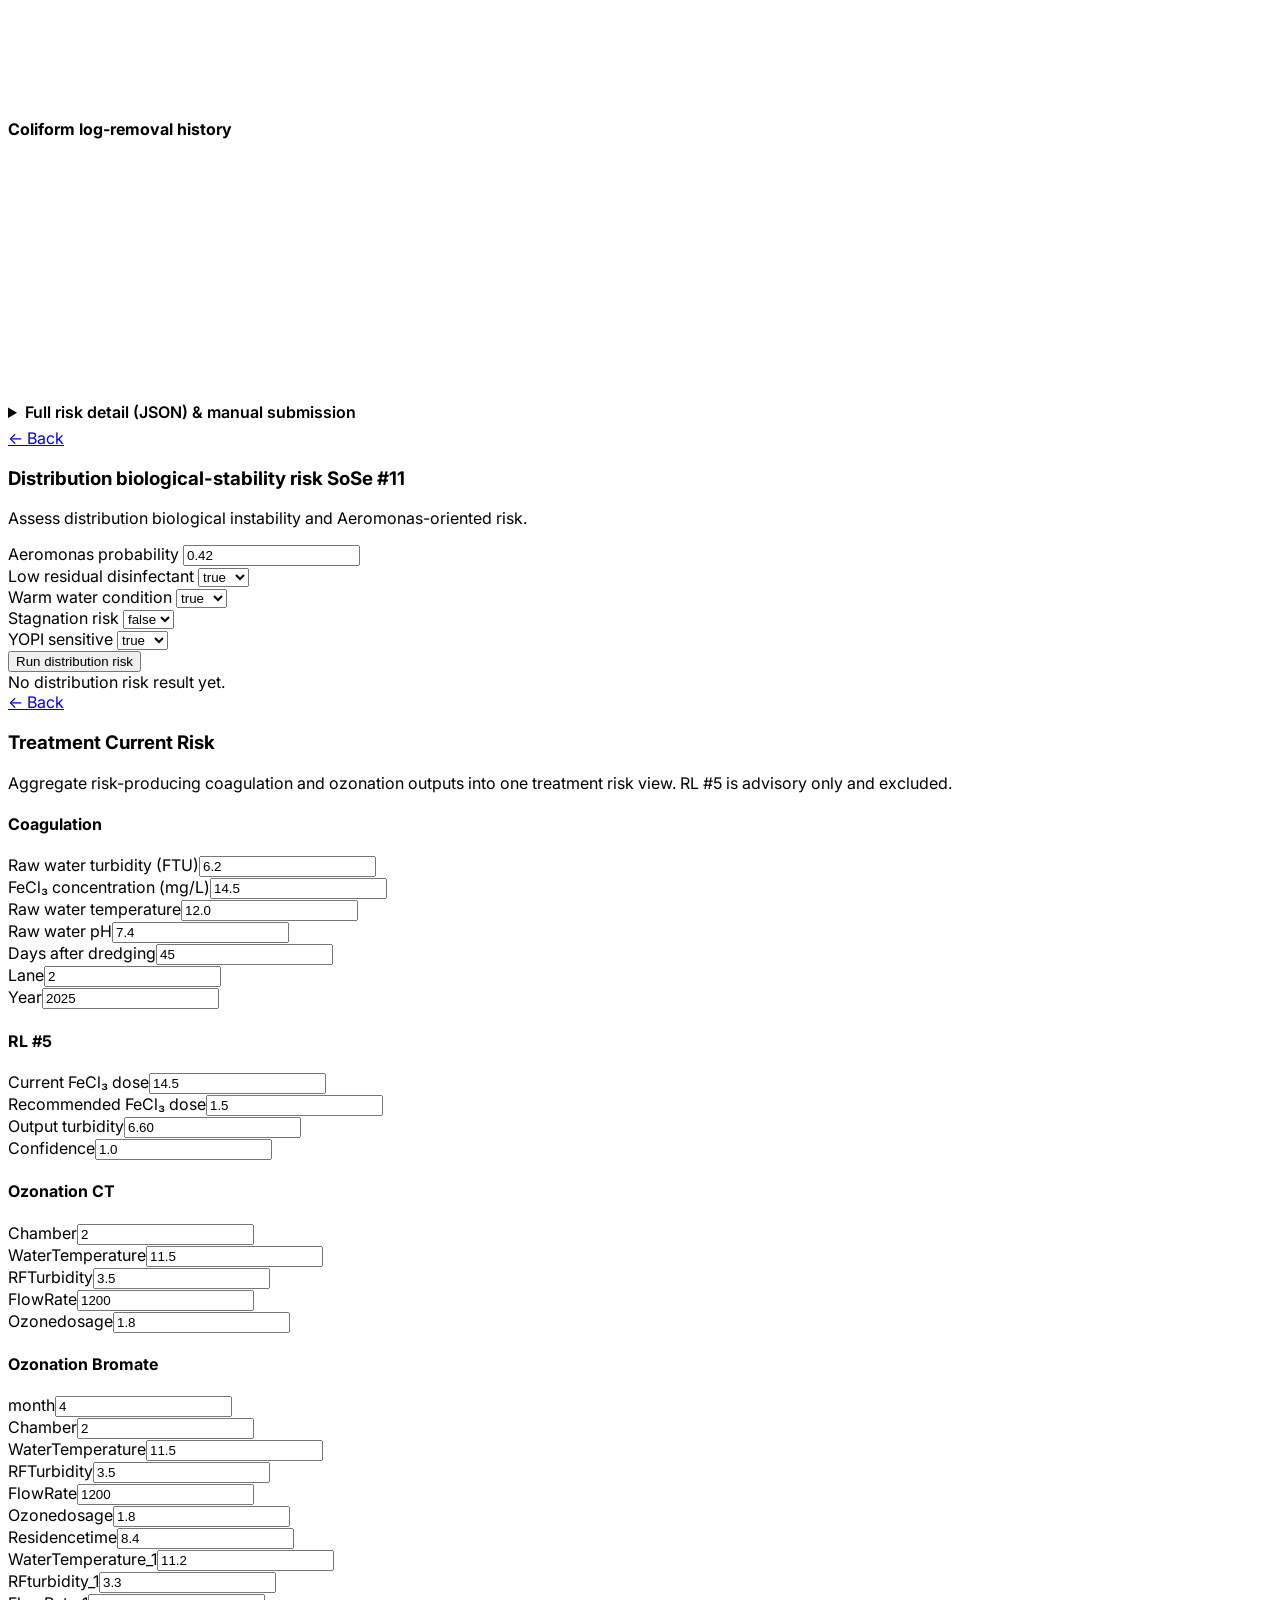
==== commit 9c157e28: "Refine coagulation and dosing advisory UI" ====
--- a/app/static/ui/index.html
+++ b/app/static/ui/index.html
@@ -669,21 +669,15 @@
 
           <div class="metric-grid top-gap">
             <div class="metric">
-              <span class="metric-label">Operational target</span>
+              <span class="metric-label">Acceptable operating reference</span>
               <strong class="metric-value" id="coagulation-threshold">–</strong>
-              <div class="metric-unit">target NTU</div>
+              <div class="metric-unit">FTU · approximately</div>
             </div>
 
             <div class="metric">
-              <span class="metric-label">Removal efficiency</span>
-              <strong class="metric-value" id="coagulation-efficiency">–</strong>
-              <div class="metric-unit">%</div>
-            </div>
-
-            <div class="metric">
-              <span class="metric-label">Target basis</span>
+              <span class="metric-label">Reference basis</span>
               <strong class="metric-value small" id="coagulation-threshold-basis">–</strong>
-              <div class="metric-unit">raw-water regime</div>
+              <div class="metric-unit">Waternet operating reference</div>
             </div>
           </div>
 
@@ -744,10 +738,10 @@
             <div class="rl-decision-card current"><span>1. Current FeCl₃ dose</span><strong id="rl5-current-dose-display">5.00</strong><small id="rl5-current-dose-unit">mg/L</small></div>
             <div class="rl-decision-card recommended"><span>2. Recommended FeCl₃ dose</span><strong id="rl5-recommended-dose-display">–</strong><small id="rl5-recommended-dose-unit">mg/L</small></div>
             <div class="rl-decision-card"><span>3. Predicted turbidity — current dose</span><strong id="rl5-current-turbidity-display">–</strong><small>FTU / model output</small></div>
-            <div class="rl-decision-card"><span>4. Predicted turbidity — recommended dose</span><strong id="rl5-recommended-turbidity-display">–</strong><small>FTU / model output</small></div>
+            <div class="rl-decision-card recommended"><span>4. Predicted turbidity — recommended dose</span><strong id="rl5-recommended-turbidity-display">–</strong><small>FTU / model output</small></div>
           </div>
           <div class="rl-advisory-summary">
-            <span>KWR comparison: <strong>current dose versus recommended dose</strong></span>
+            <span>Highlighted recommendation: <strong>dose and its predicted outlet turbidity</strong></span>
             <span>Data quality: <strong id="rl5-data-quality-display">Awaiting input</strong></span>
           </div>
           <div class="info-box">
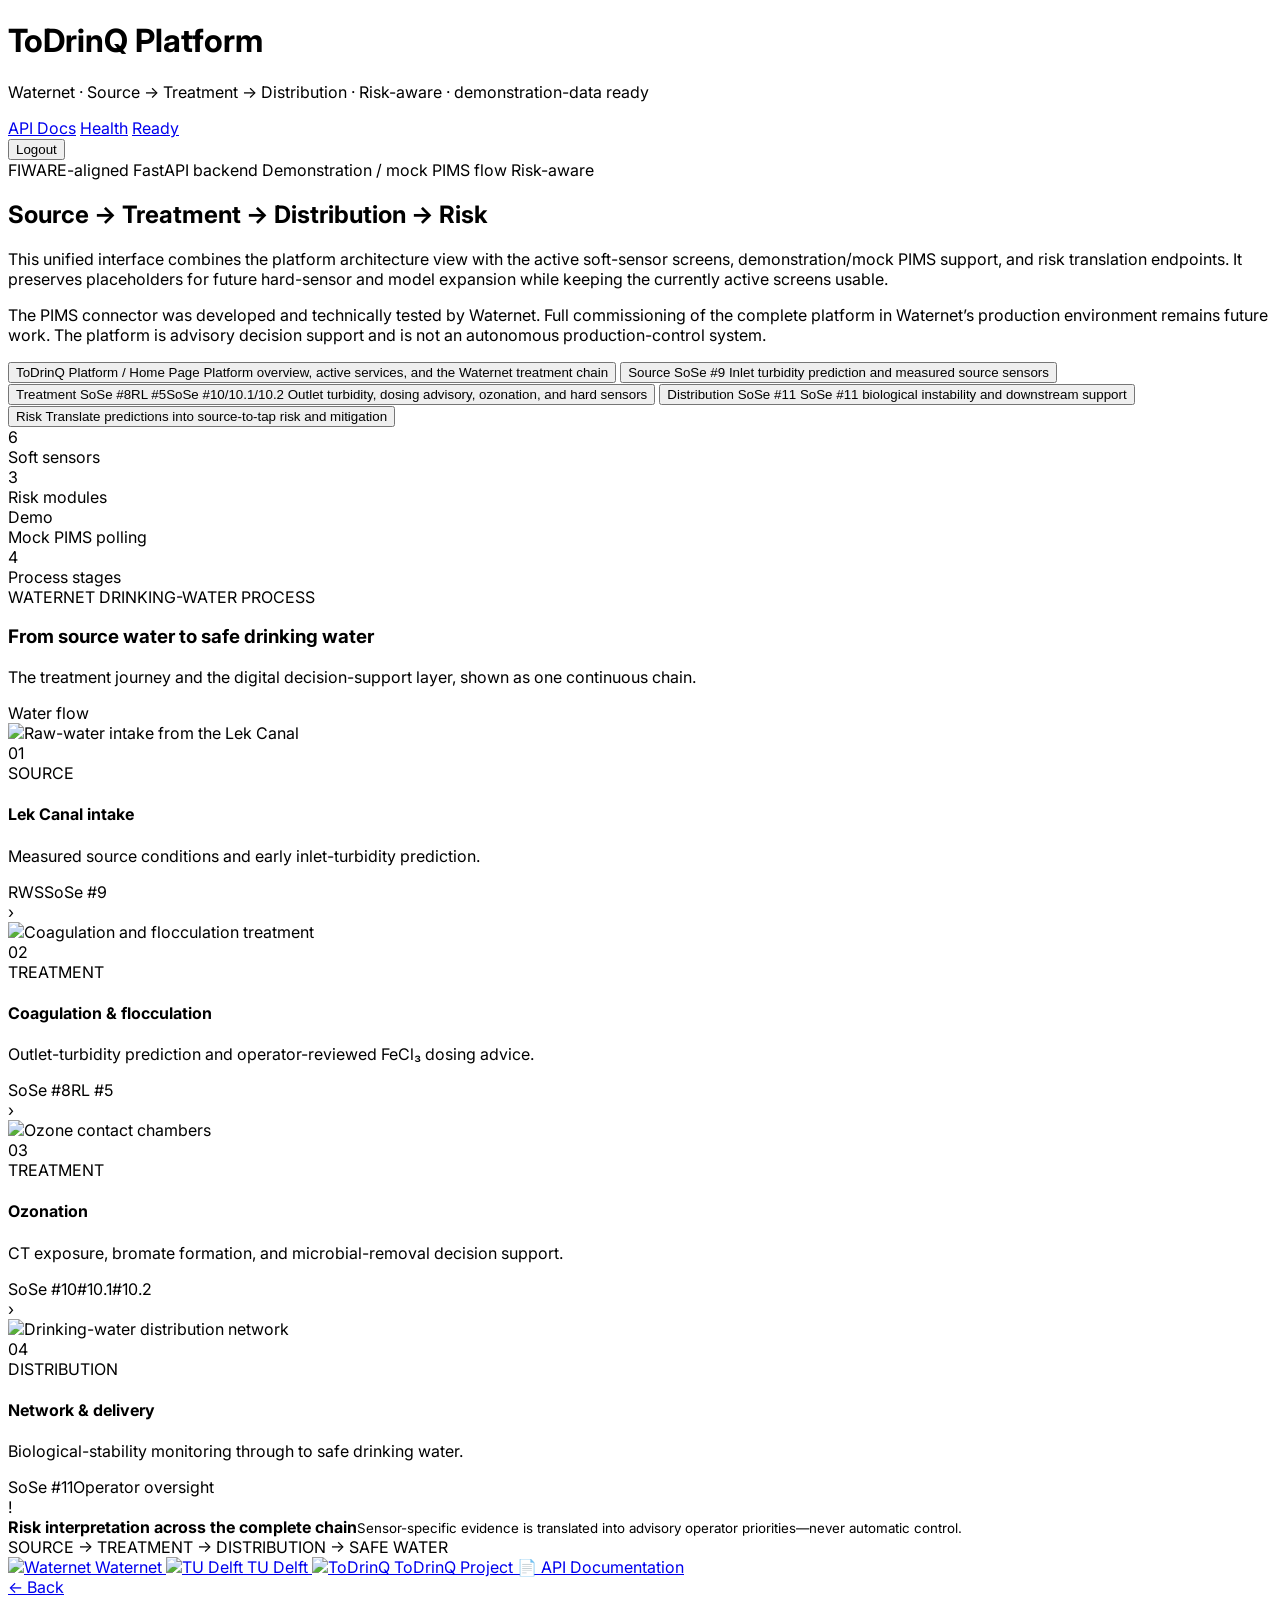
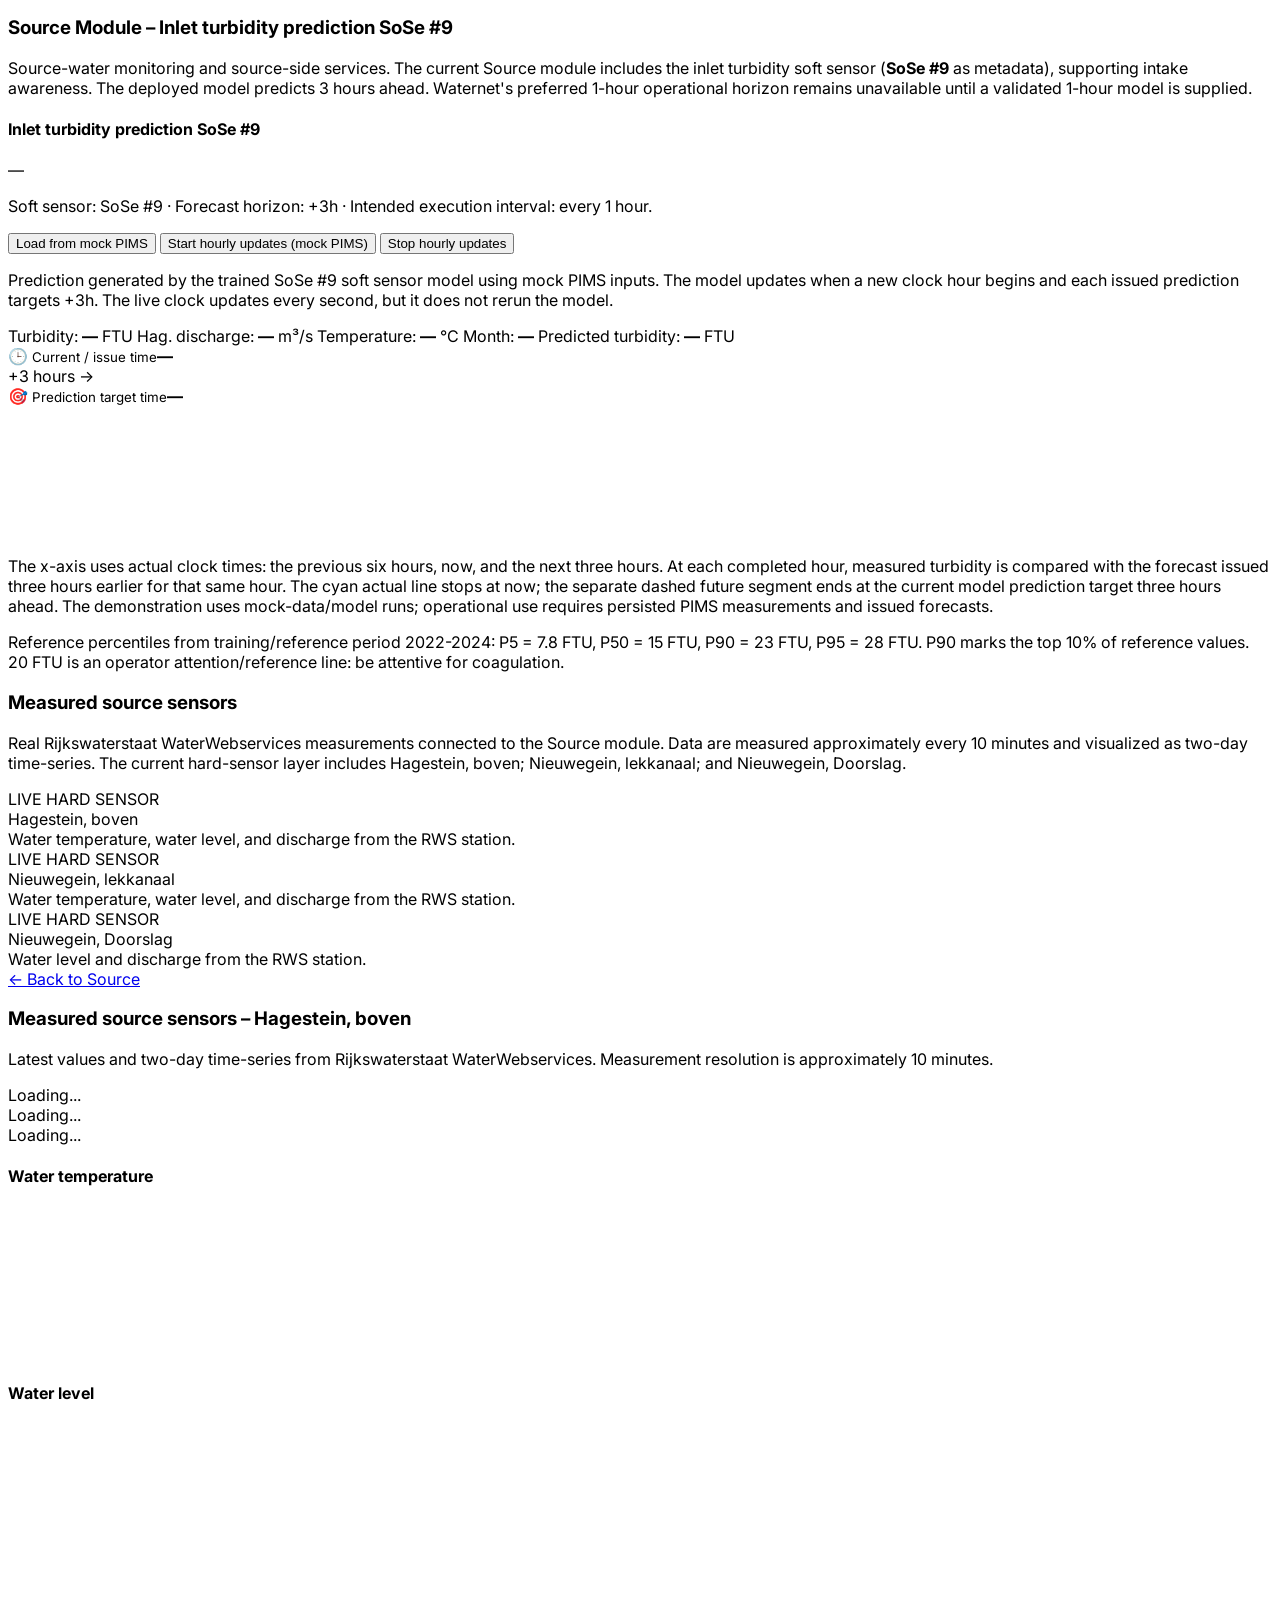
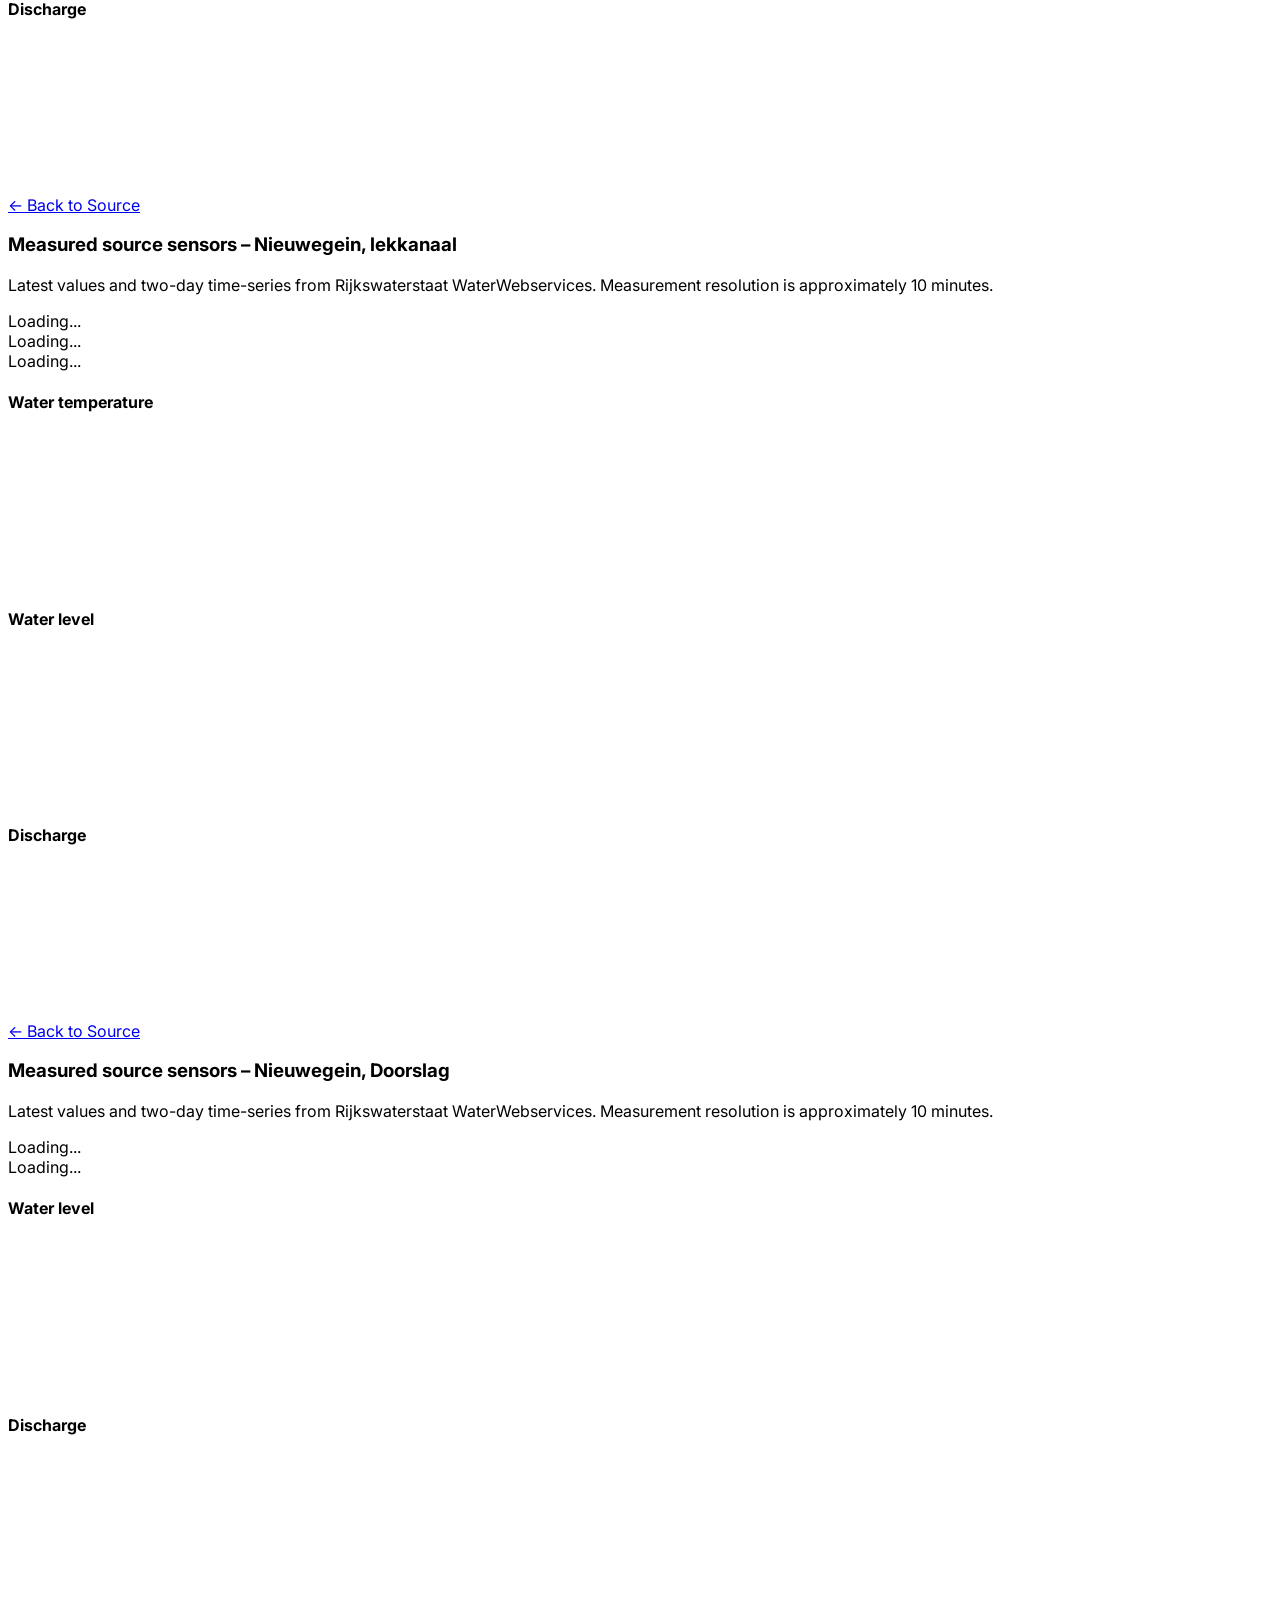
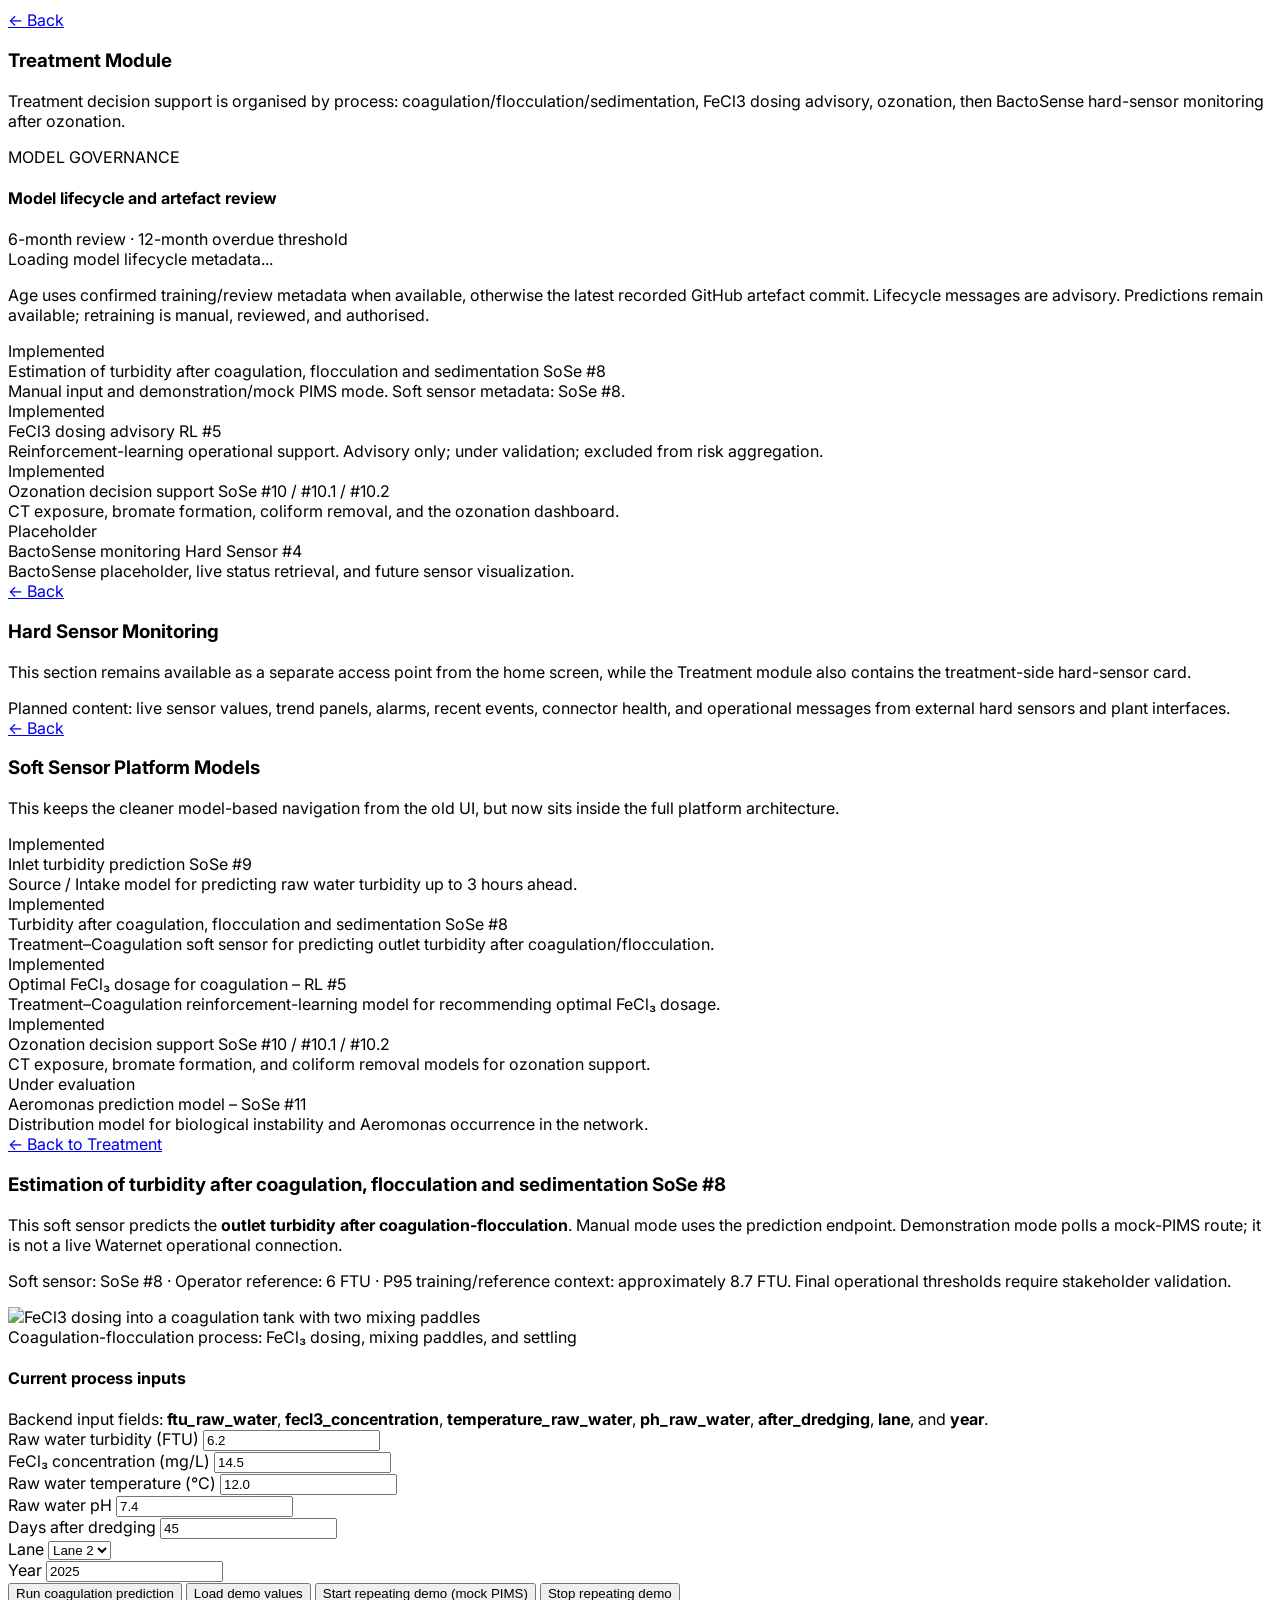
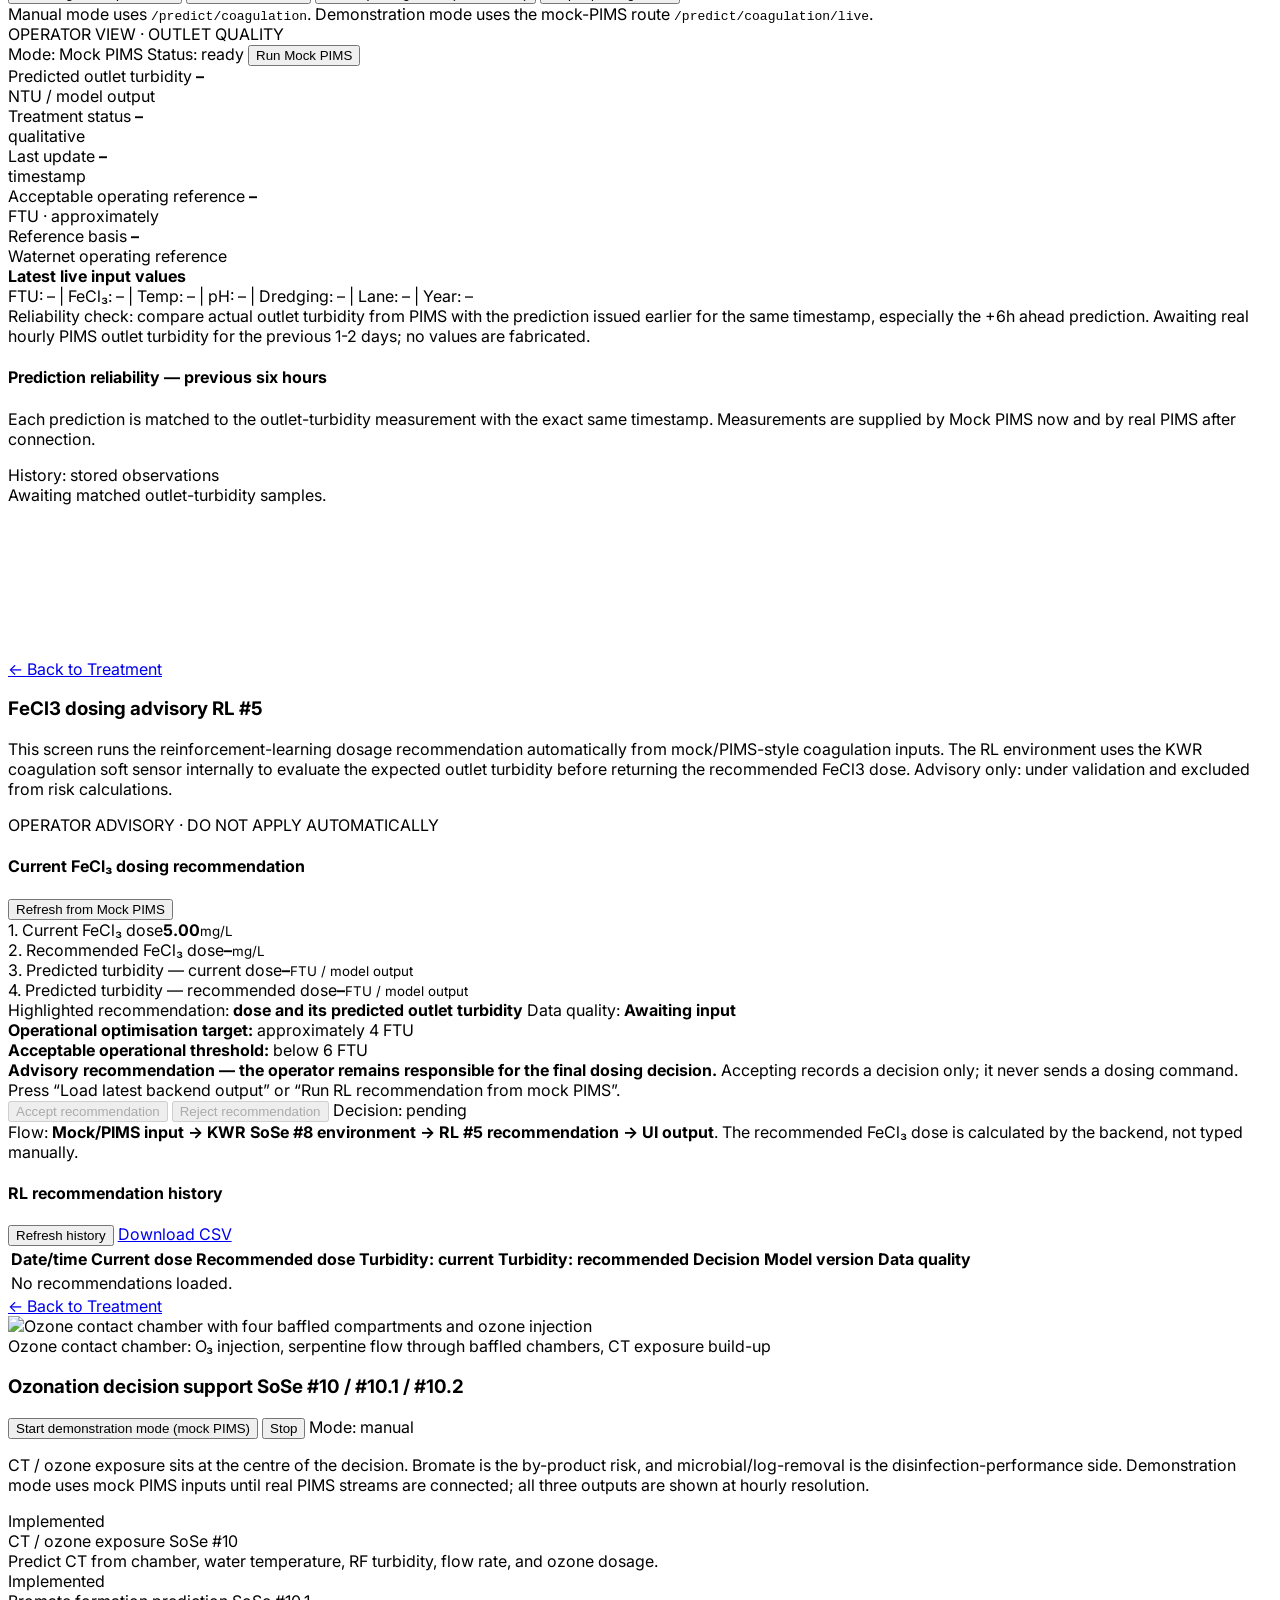
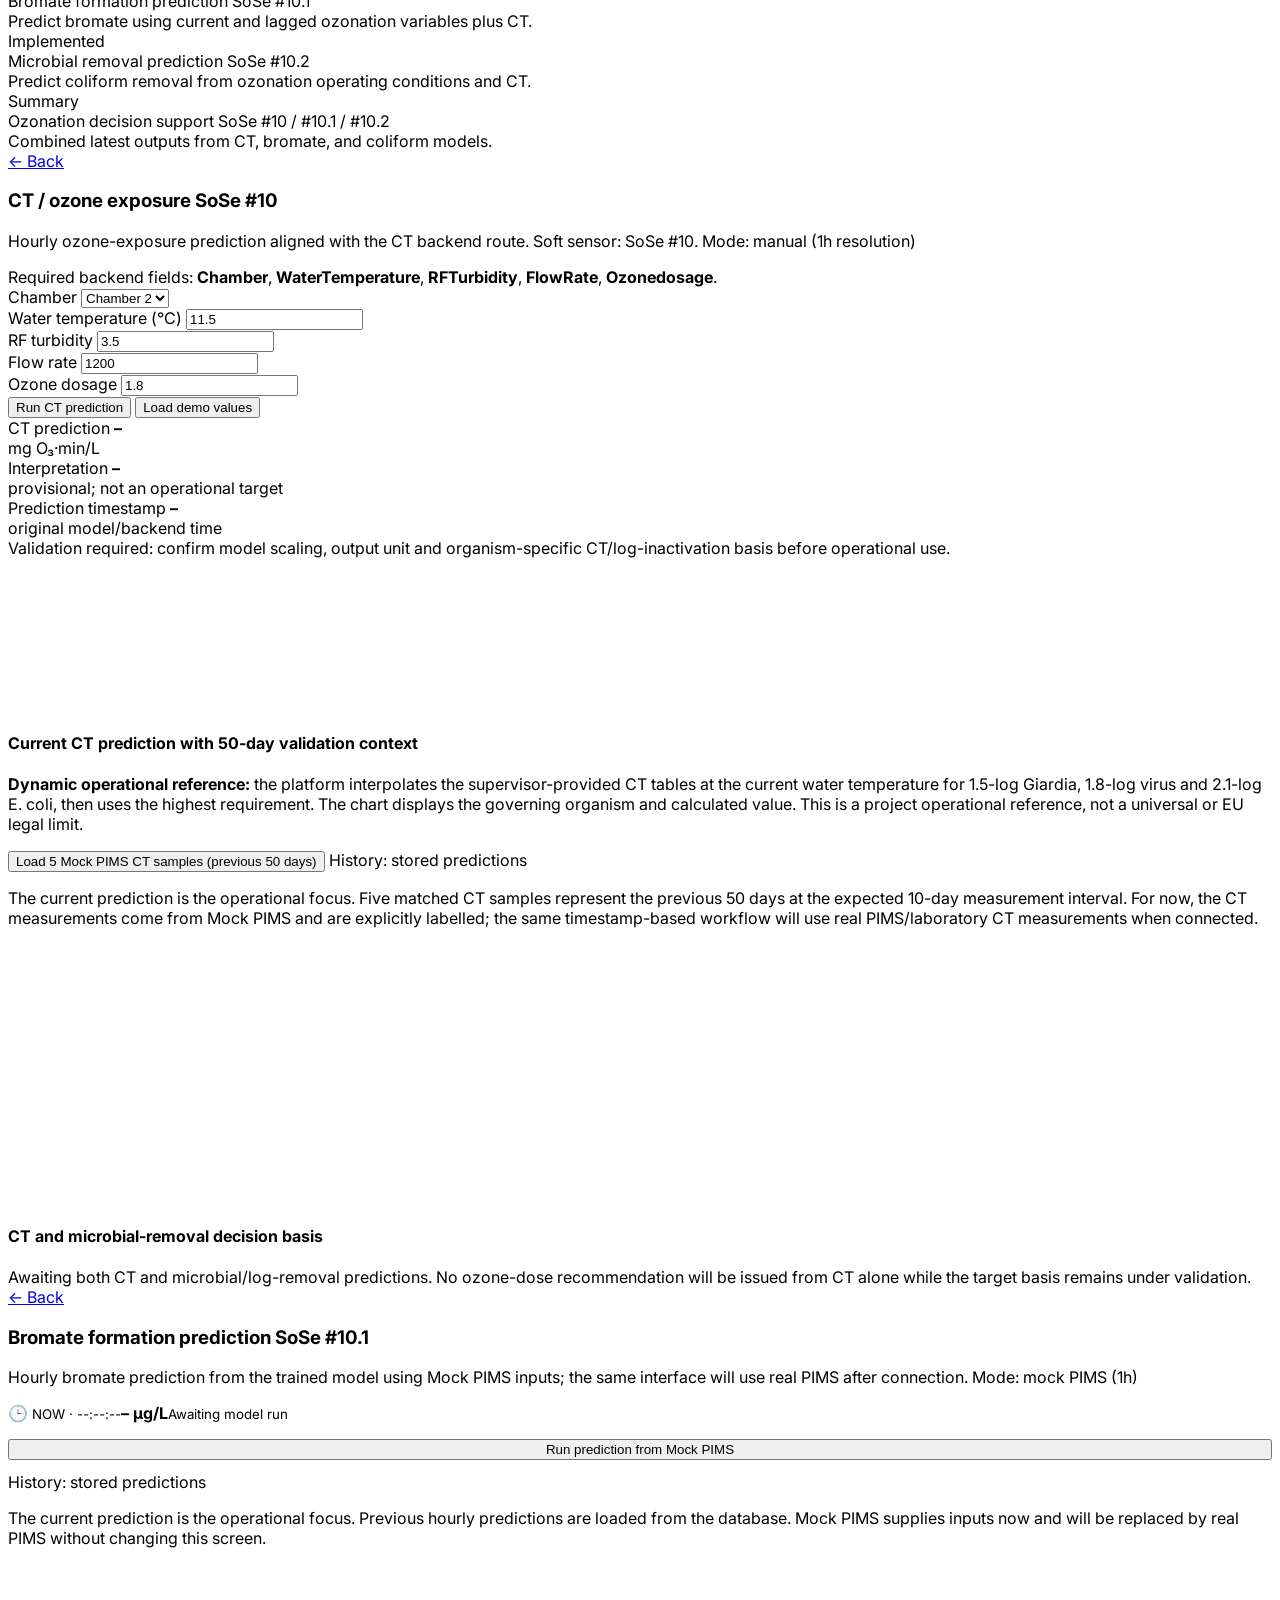
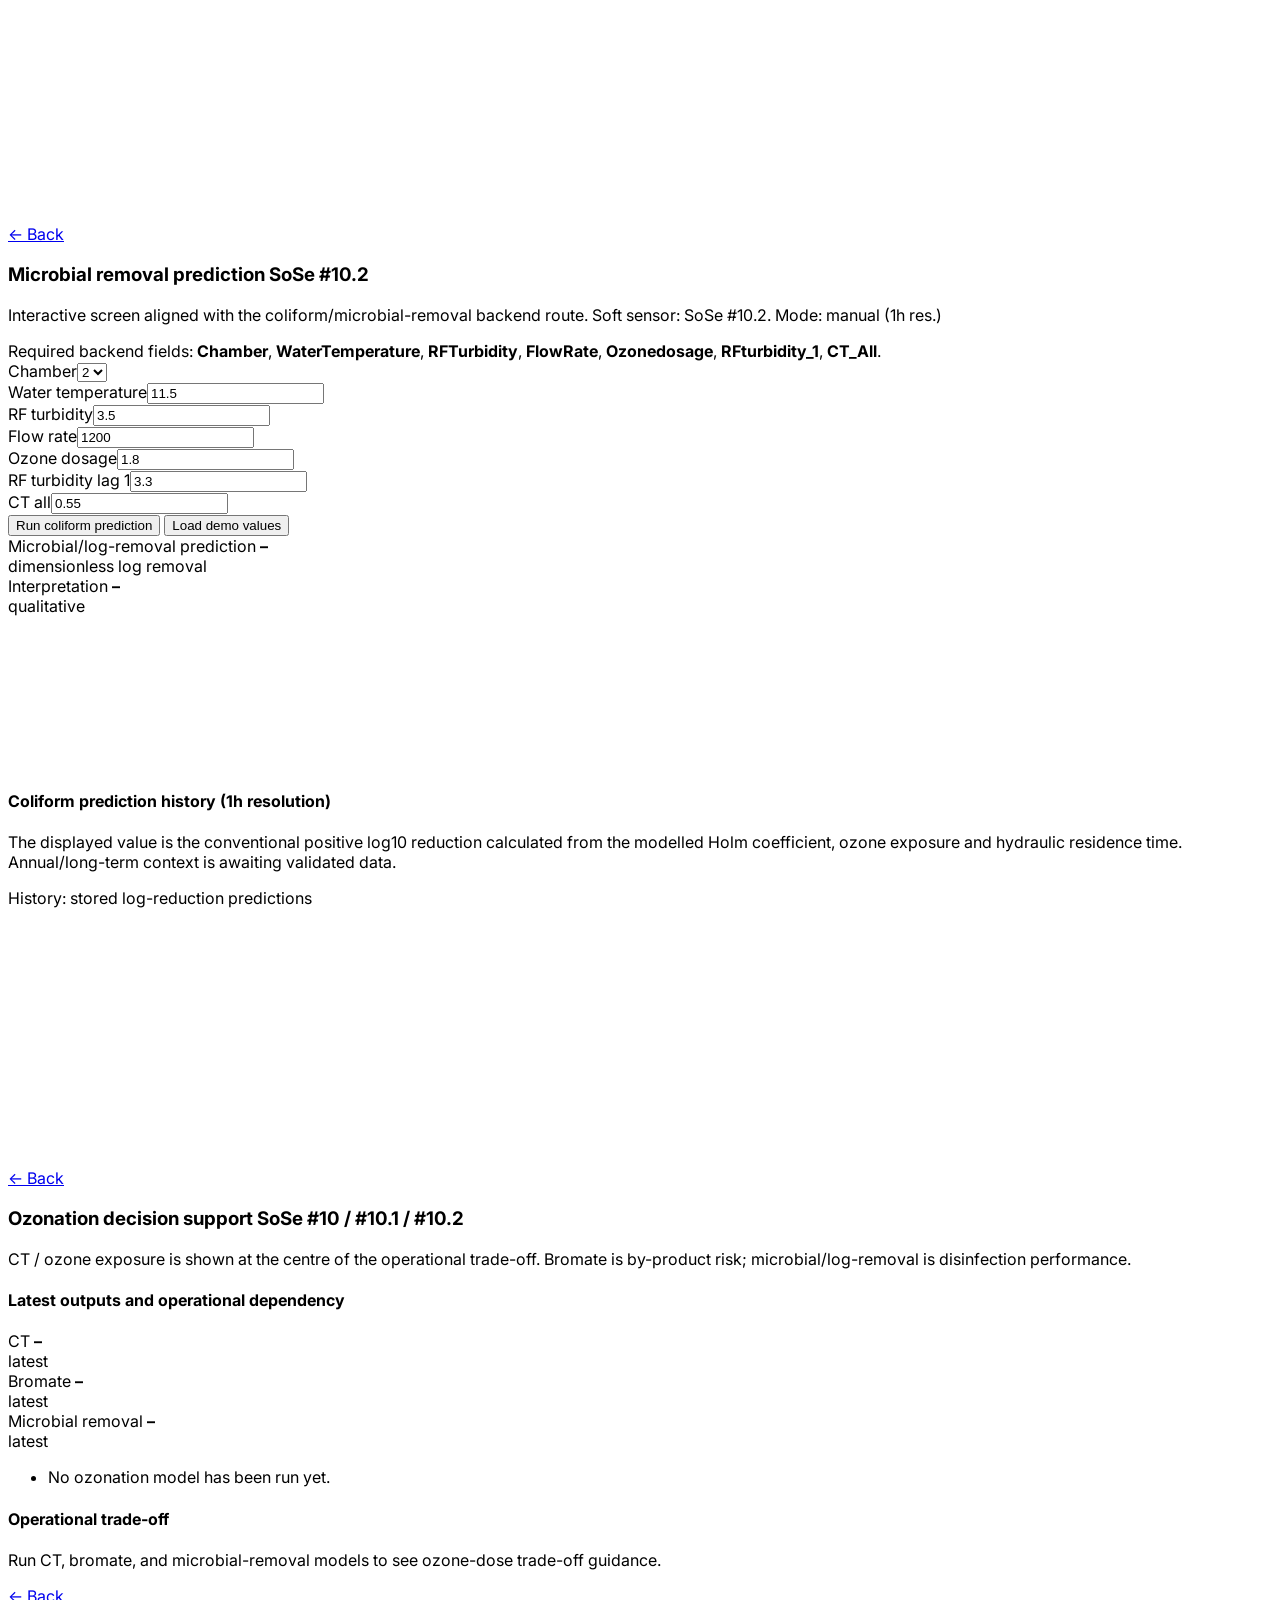
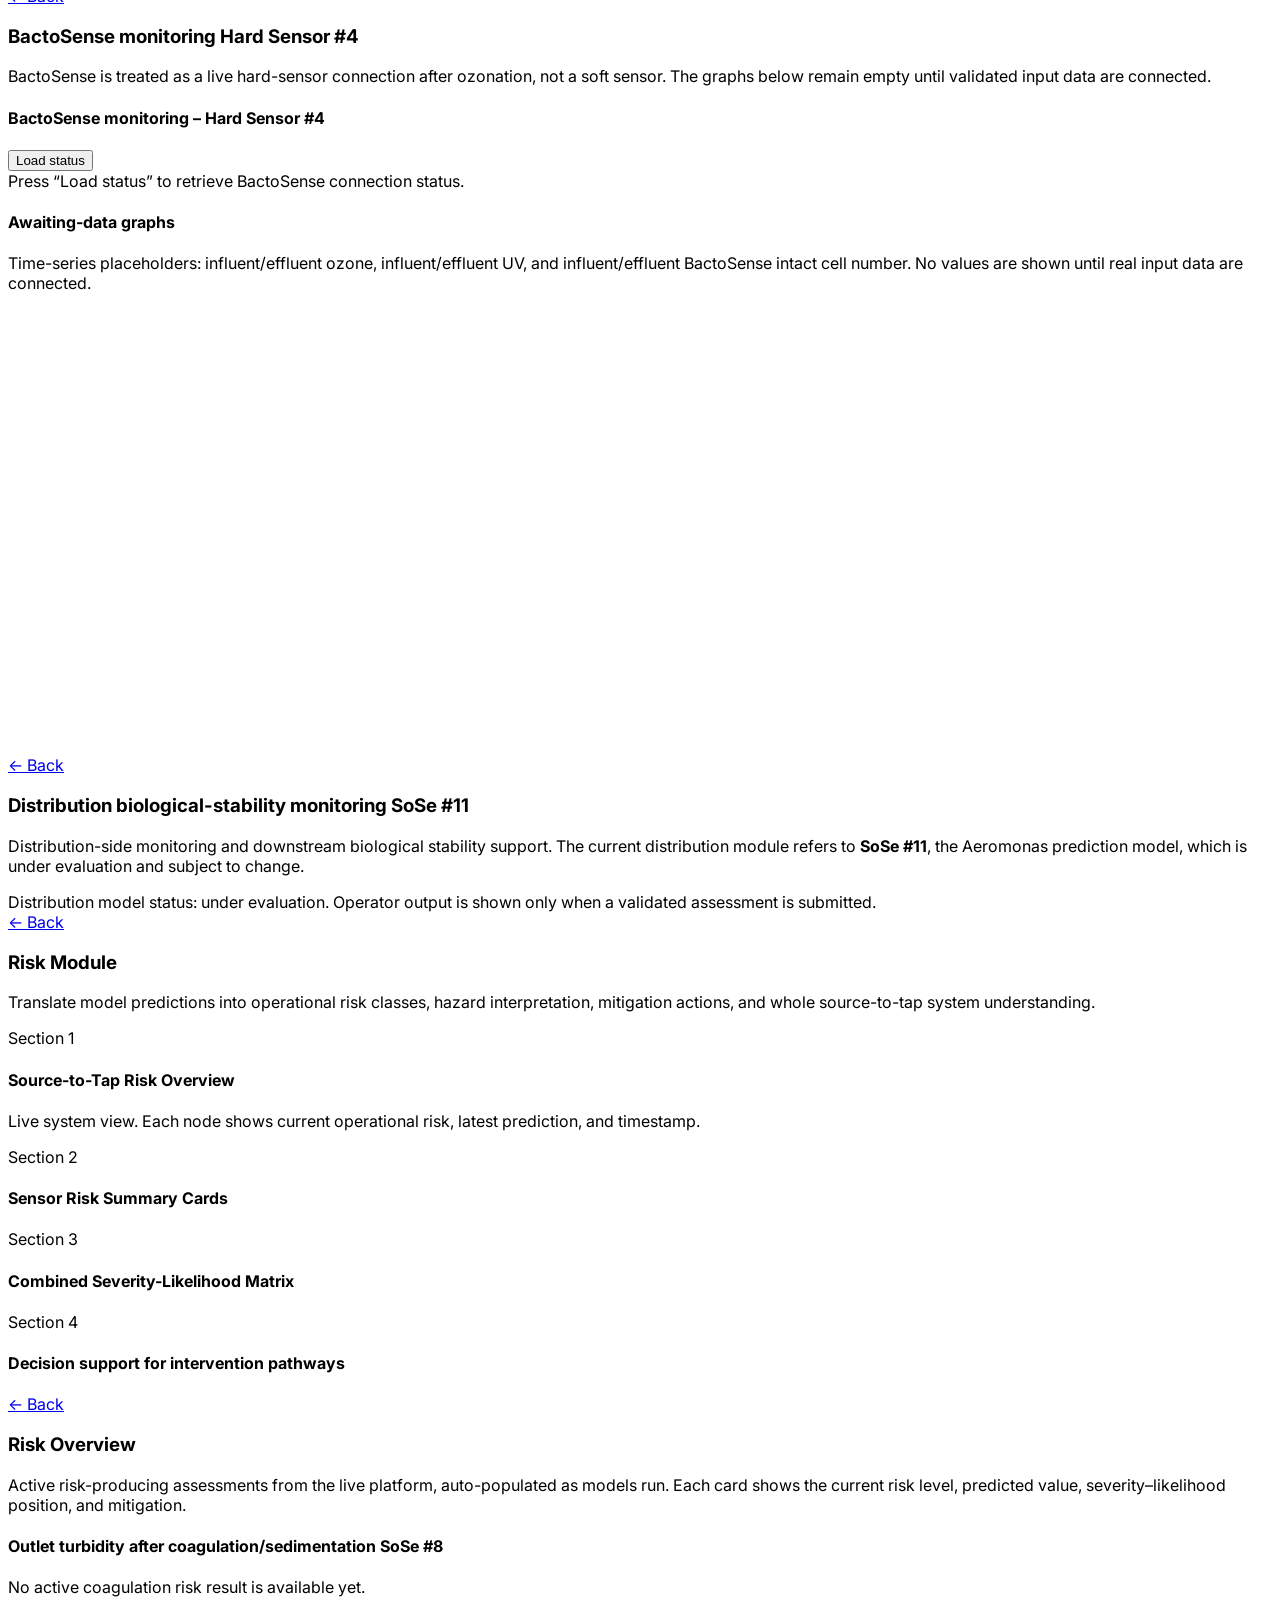
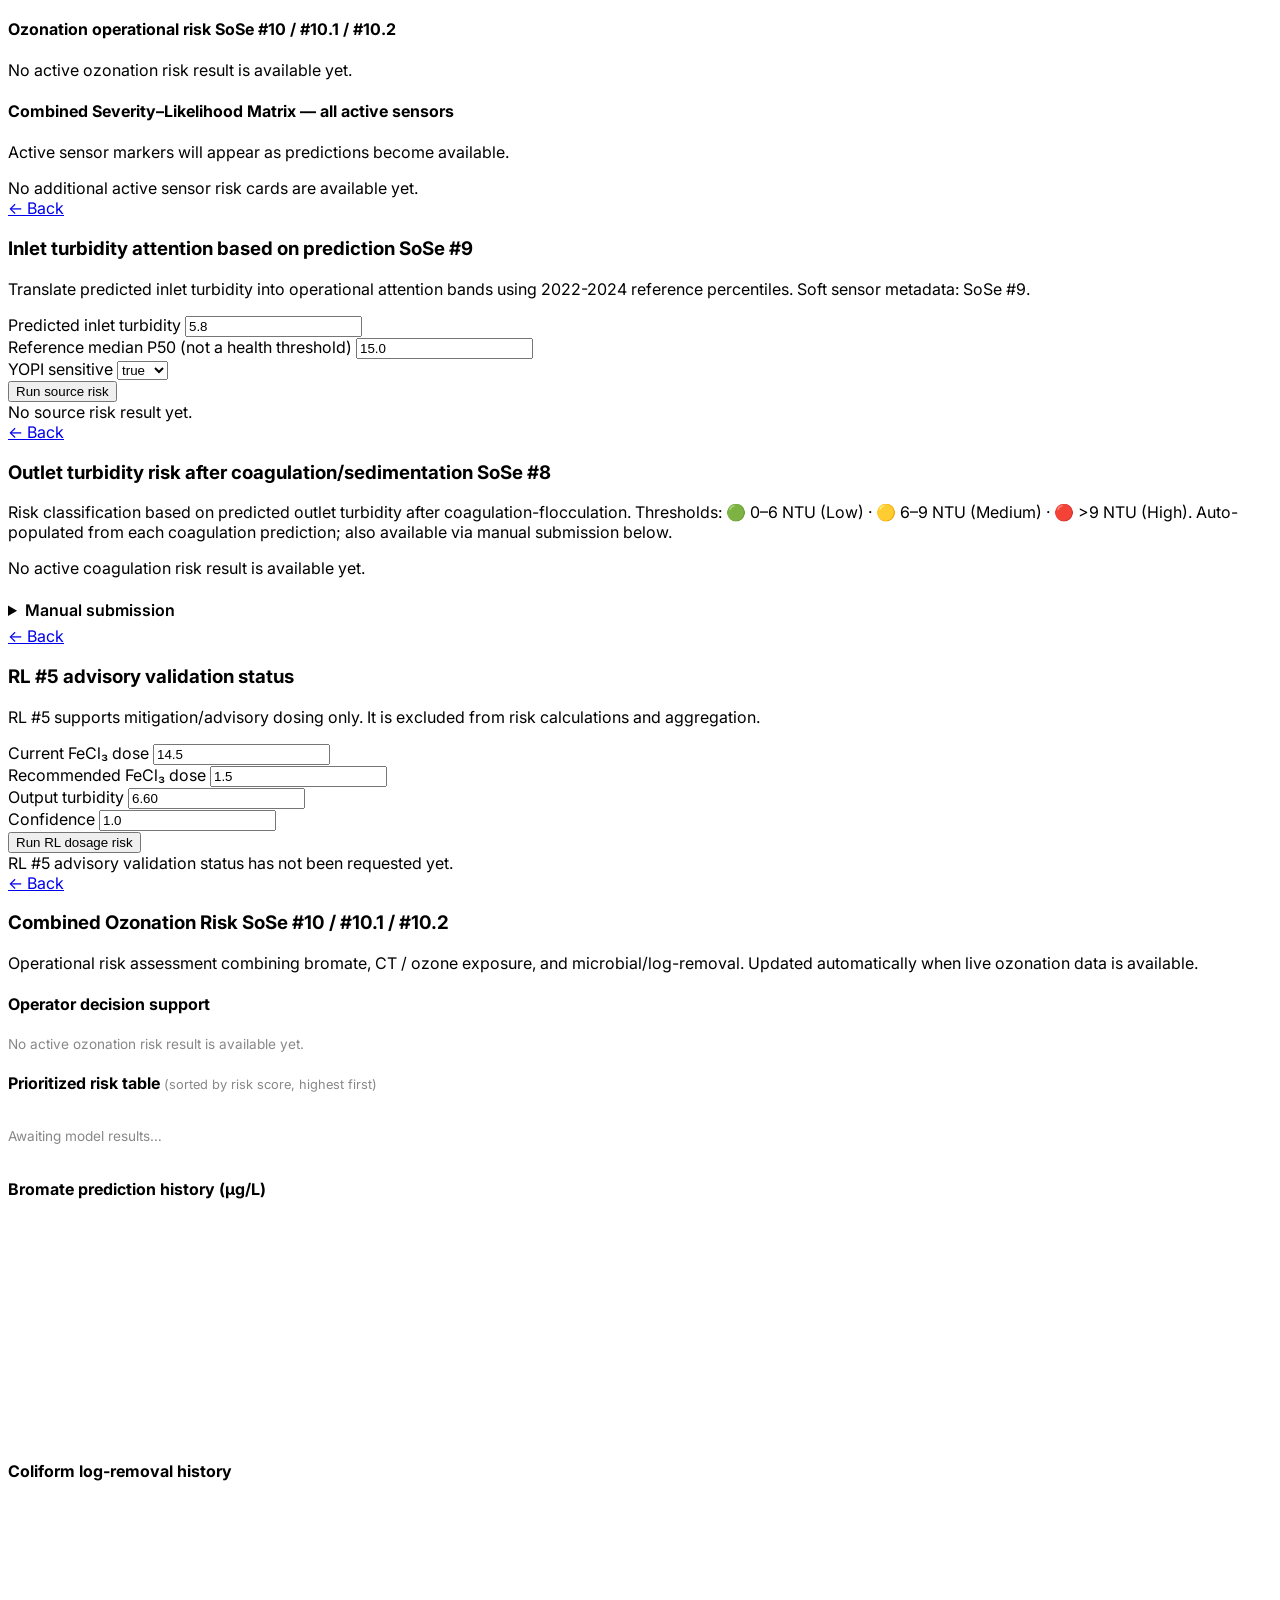
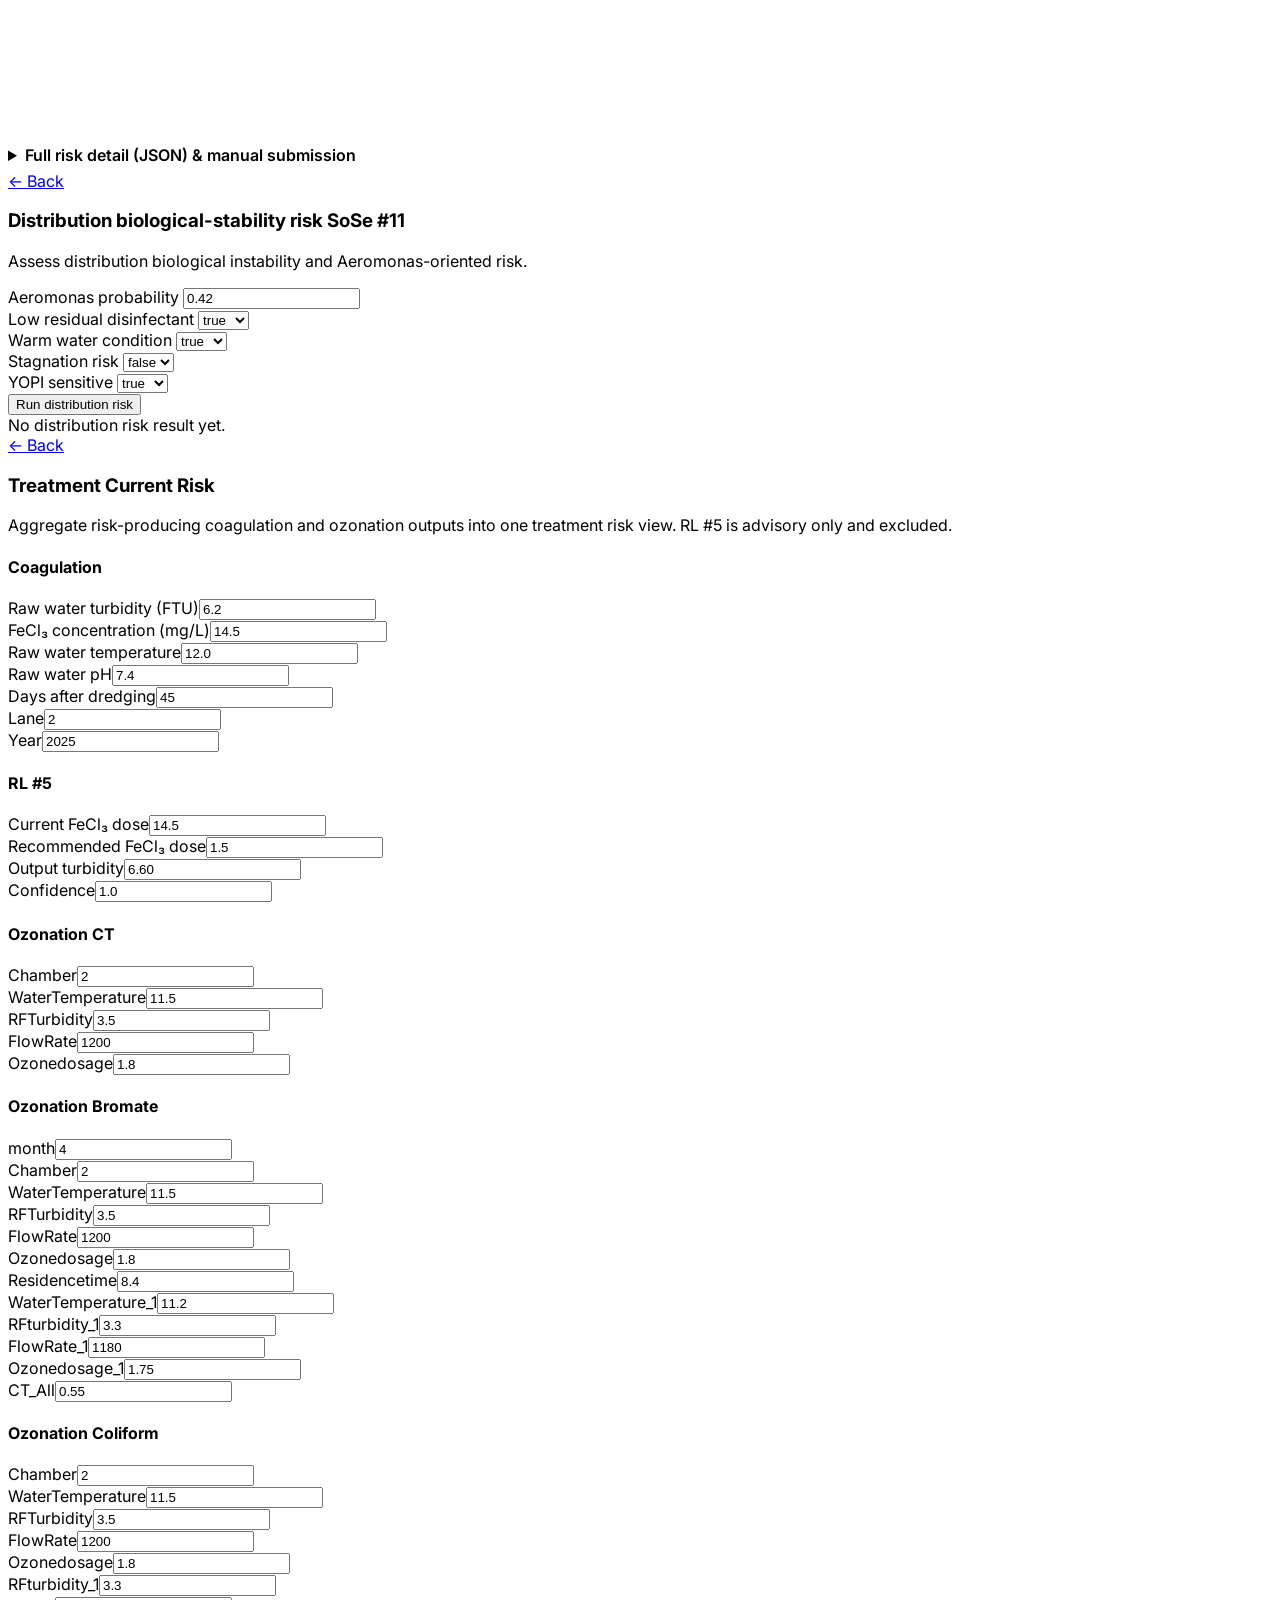
==== commit c9ccc318: "Simplify RL advisory and improve password entry" ====
--- a/app/static/ui/index.html
+++ b/app/static/ui/index.html
@@ -768,59 +768,6 @@
 
         </article>
 
-        <article class="panel operator-controls rl-controls">
-          <h4>Process inputs used by RL #5</h4>
-
-          <form id="form-rl5">
-            <div class="form-row">
-              <label for="rl5_ftu_raw_water">Raw water turbidity (FTU)</label>
-              <input id="rl5_ftu_raw_water" name="ftu_raw_water" type="number" step="0.01" value="15.2" />
-            </div>
-
-            <div class="form-row">
-              <label for="rl5_current_fecl3_dose">Current FeCl₃ dose from PIMS (mg/L)</label>
-              <input id="rl5_current_fecl3_dose" name="fecl3_concentration" type="number" step="0.01" value="5.0" />
-            </div>
-
-            <div class="form-row">
-              <label for="rl5_temperature_raw_water">Raw water temperature (°C)</label>
-              <input id="rl5_temperature_raw_water" name="temperature_raw_water" type="number" step="0.1" value="16.0" />
-            </div>
-
-            <div class="form-row">
-              <label for="rl5_ph_raw_water">Raw water pH</label>
-              <input id="rl5_ph_raw_water" name="ph_raw_water" type="number" step="0.01" value="7.4" />
-            </div>
-
-            <div class="form-row">
-              <label for="rl5_after_dredging">Days after dredging</label>
-              <input id="rl5_after_dredging" name="after_dredging" type="number" step="1" value="450" />
-            </div>
-
-            <div class="form-row">
-              <label for="rl5_lane">Lane</label>
-              <select id="rl5_lane" name="lane">
-                <option value="1" selected>Lane 1</option>
-                <option value="2">Lane 2</option>
-                <option value="3">Lane 3</option>
-                <option value="4">Lane 4</option>
-              </select>
-            </div>
-
-            <div class="form-row">
-              <label for="rl5_year">Year</label>
-              <input id="rl5_year" name="year" type="number" step="1" value="2026" />
-            </div>
-
-            <input id="rl5_confidence" name="confidence" type="hidden" value="1.0" />
-
-            <div class="button-stack">
-              <button type="submit" class="primary-btn">Run RL recommendation</button>
-            </div>
-          </form>
-
-          <div class="note top-gap">The recommendation is advisory only. The operator remains responsible for reviewing and applying any dose change.</div>
-        </article>
       </div>
       <article class="panel top-gap">
         <div class="panel-head">
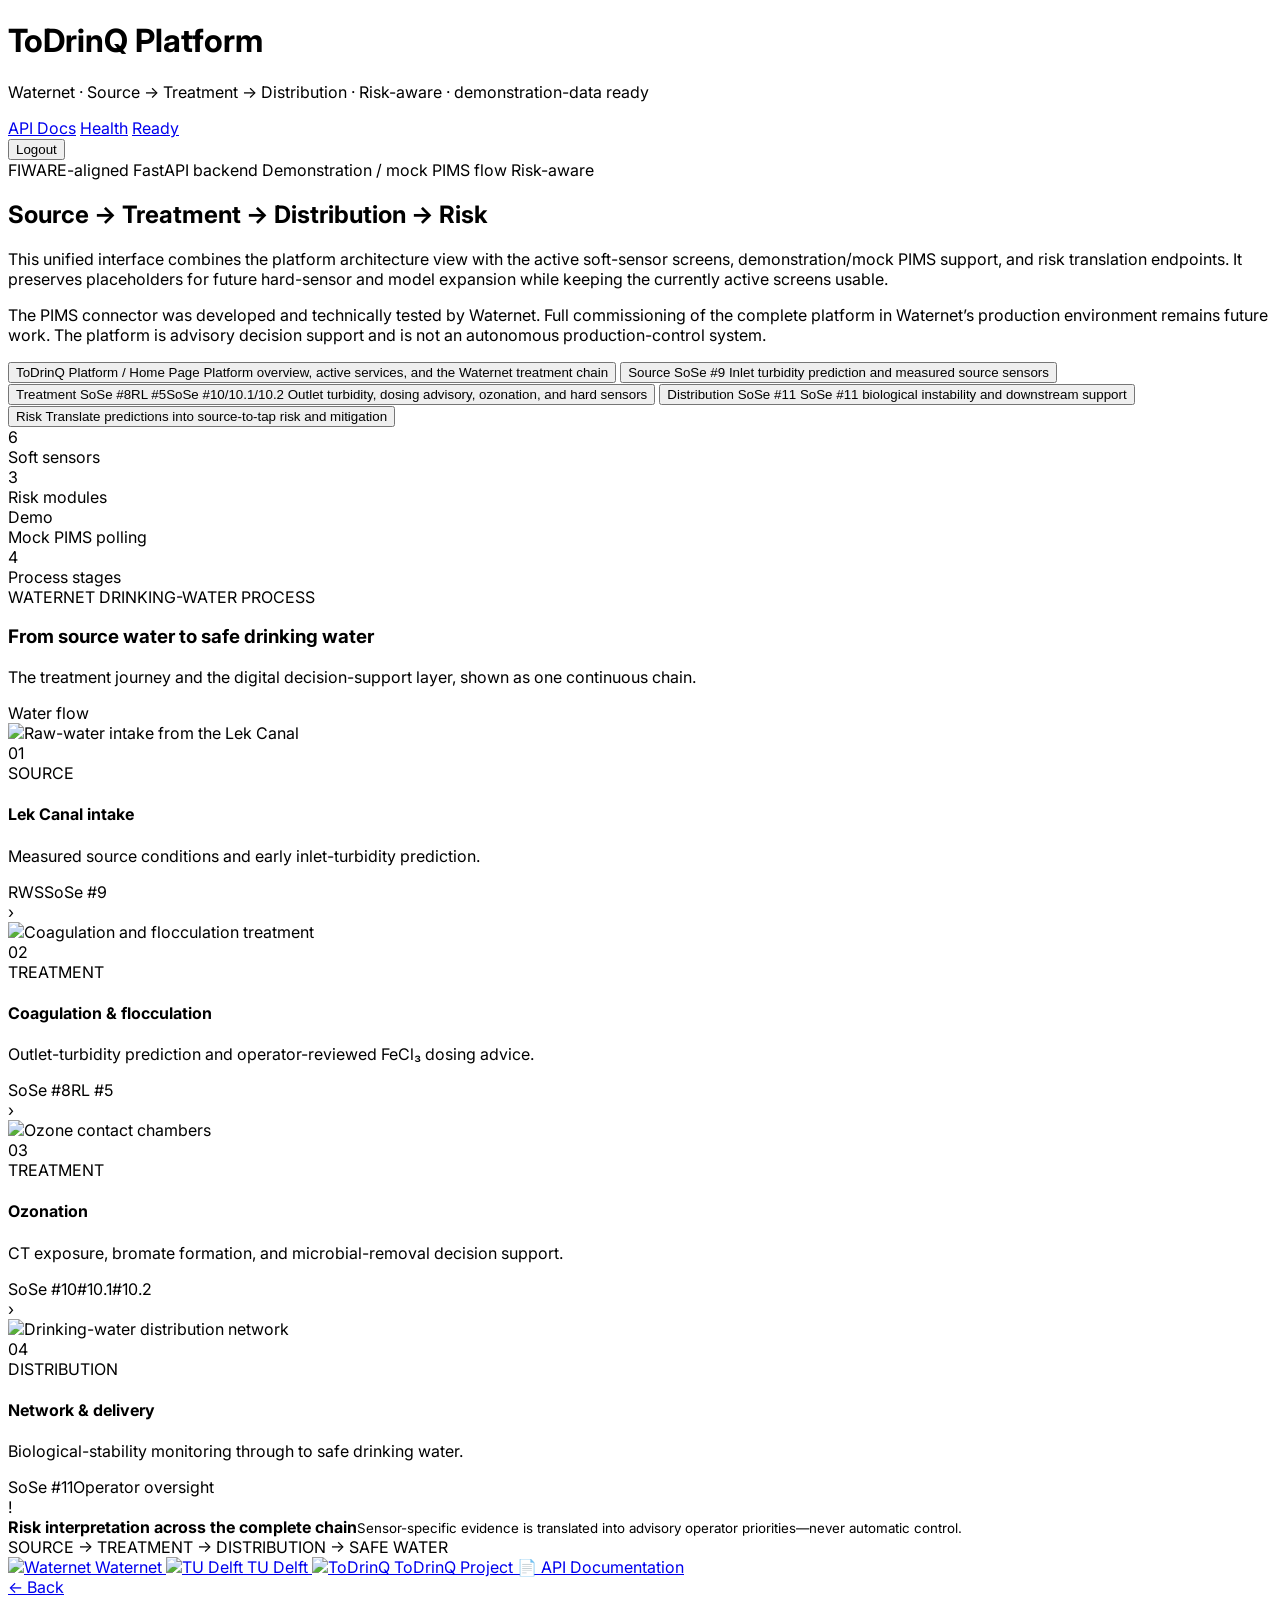
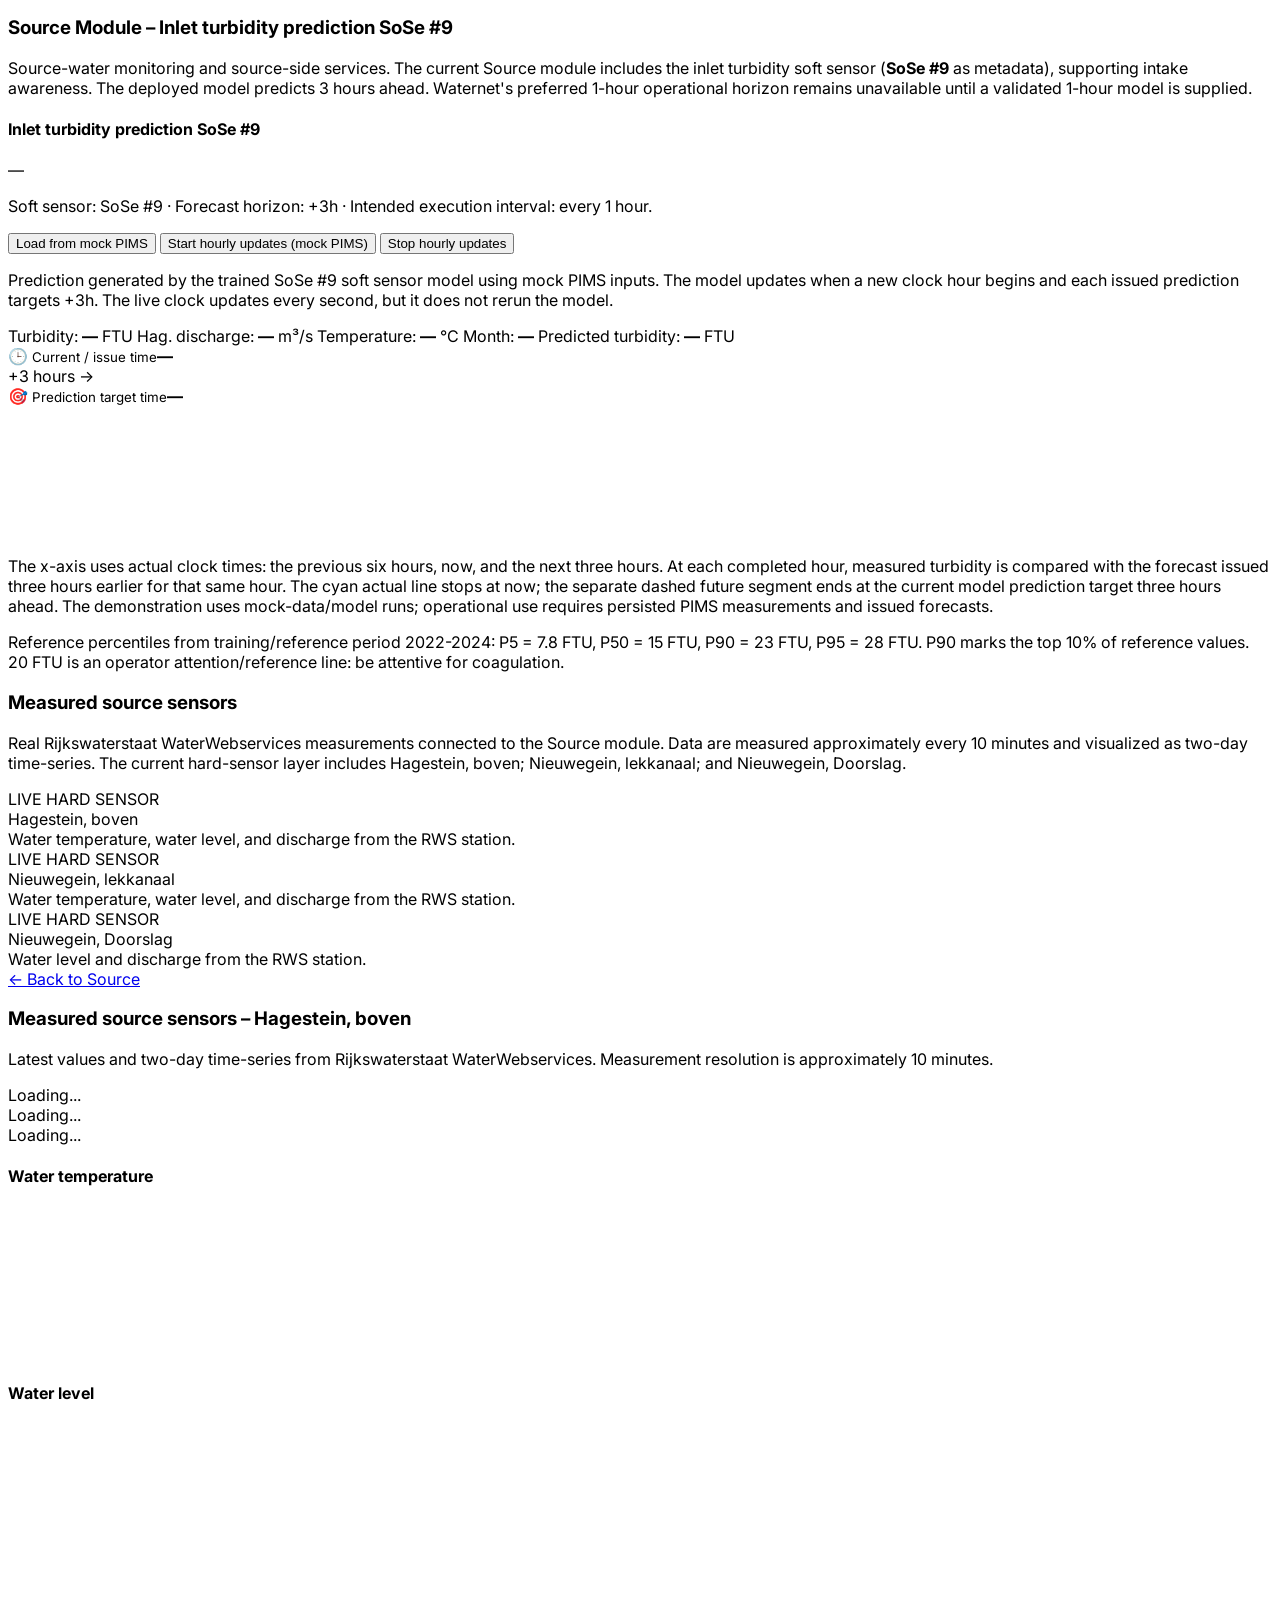
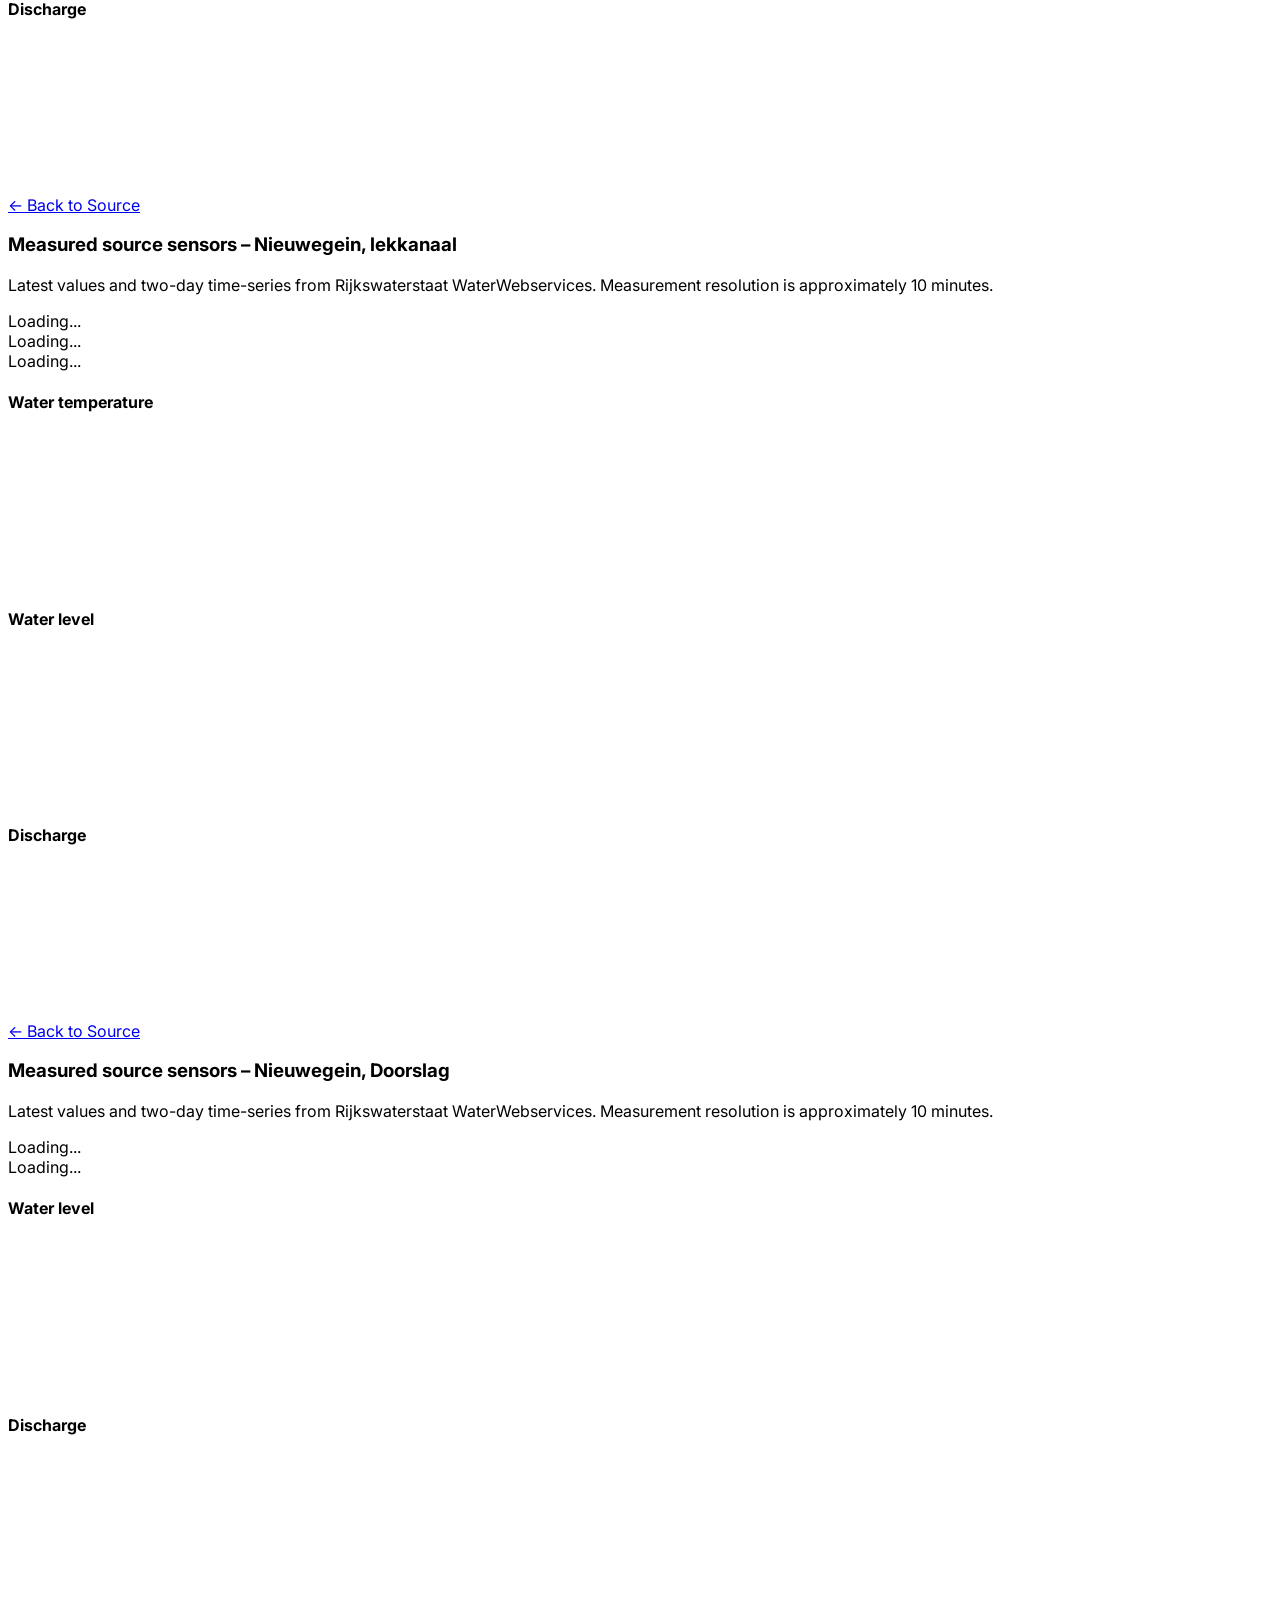
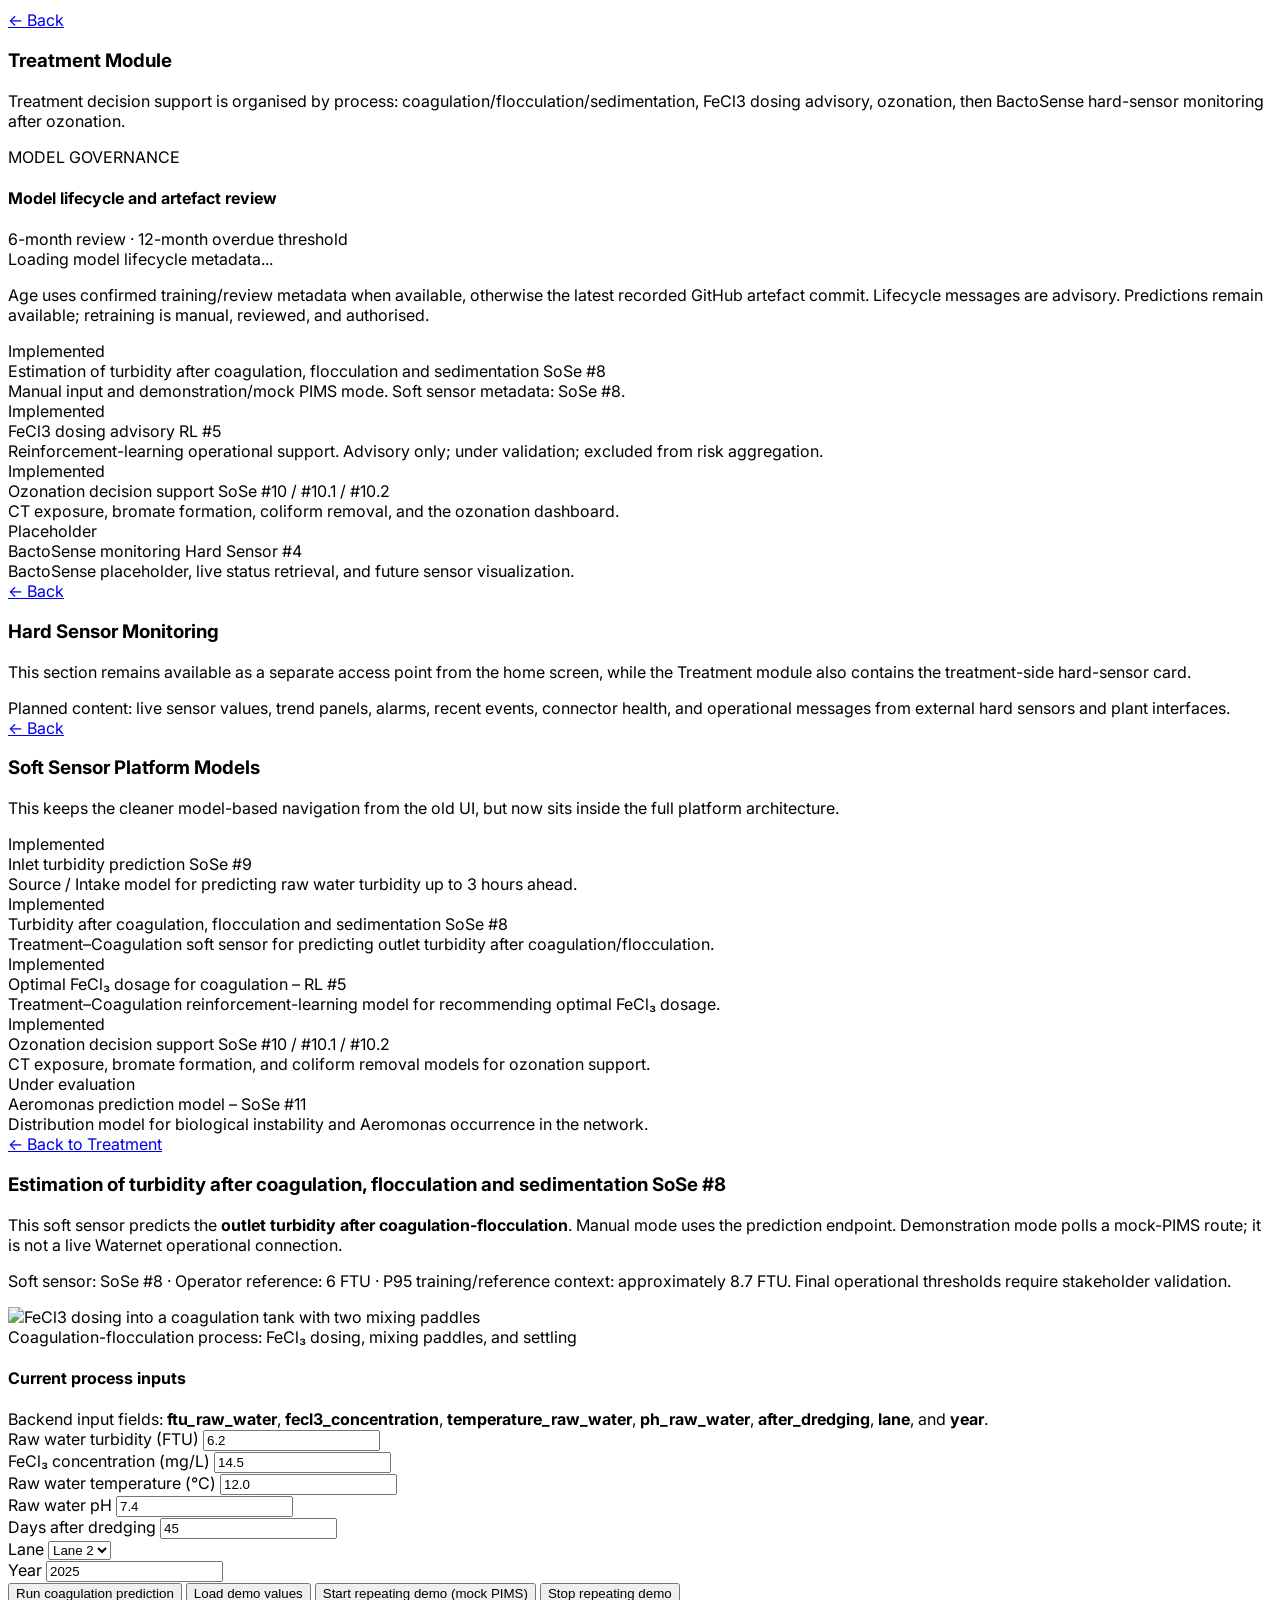
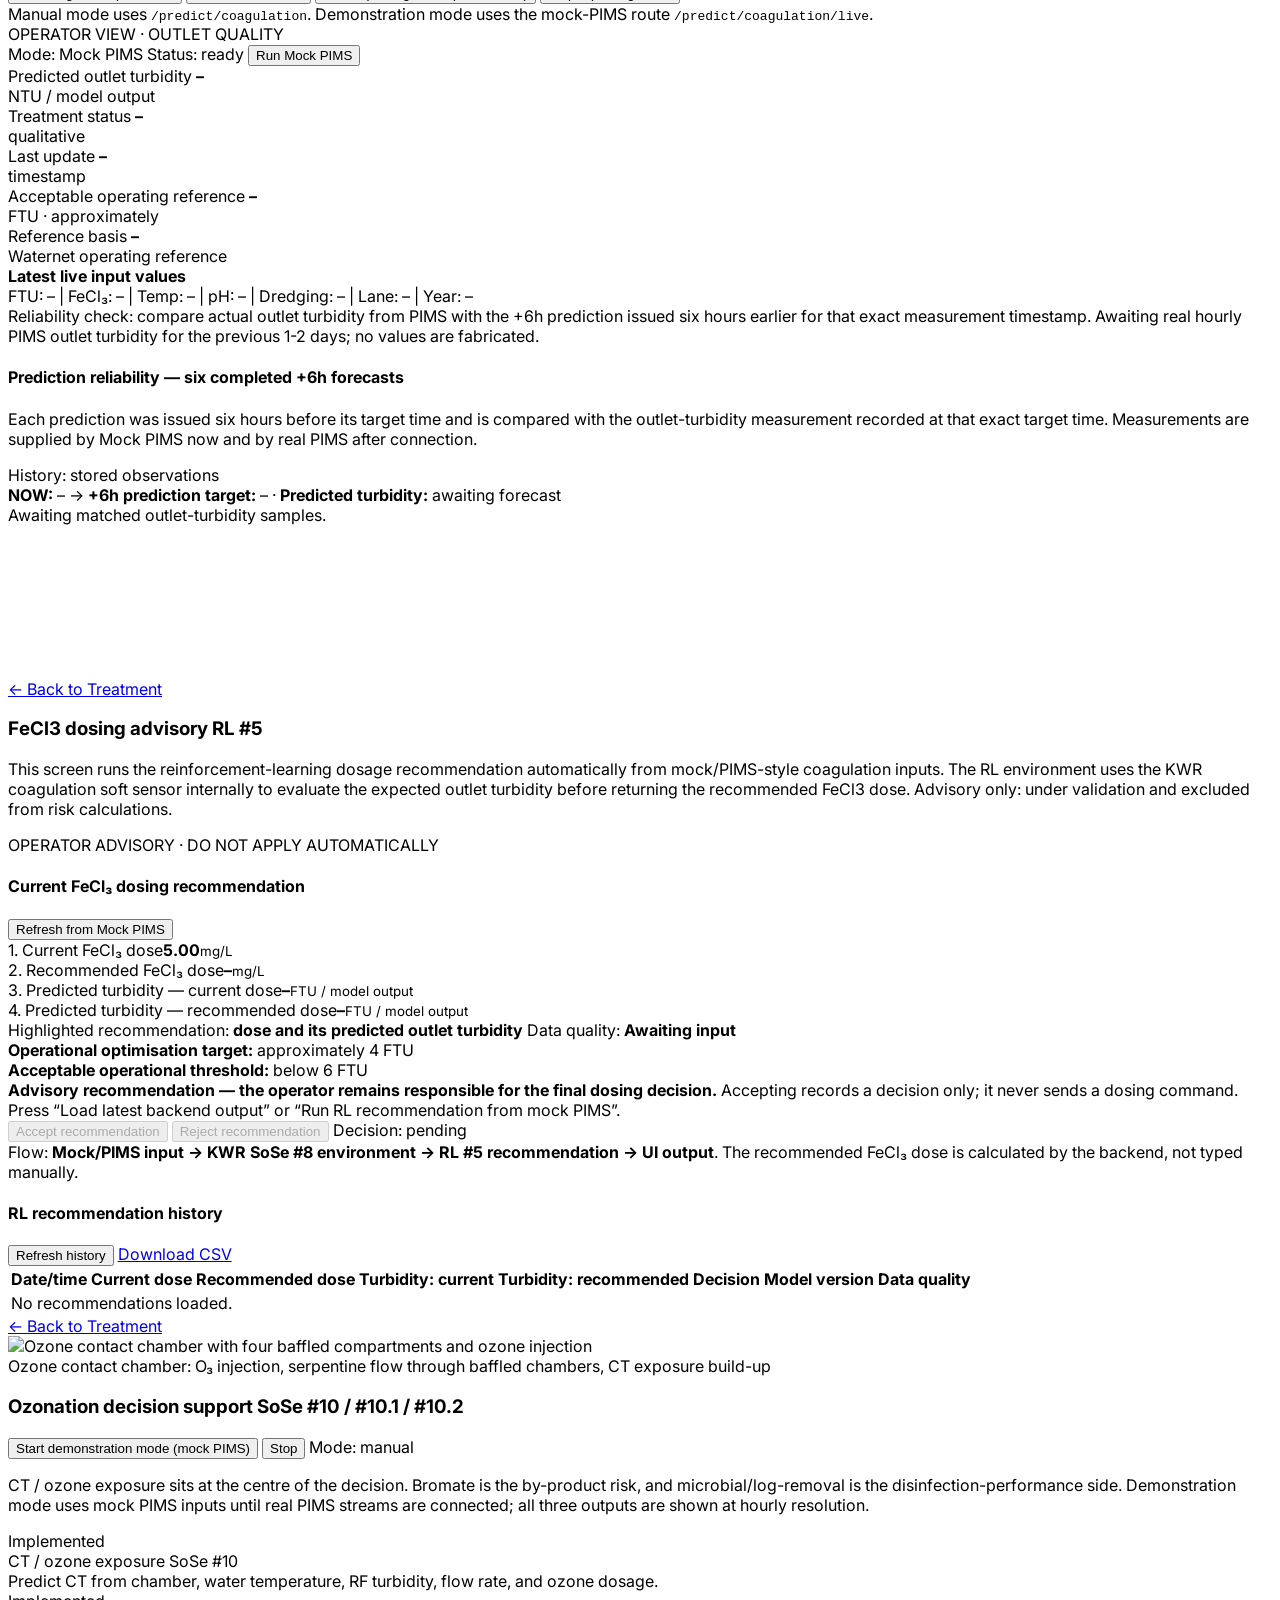
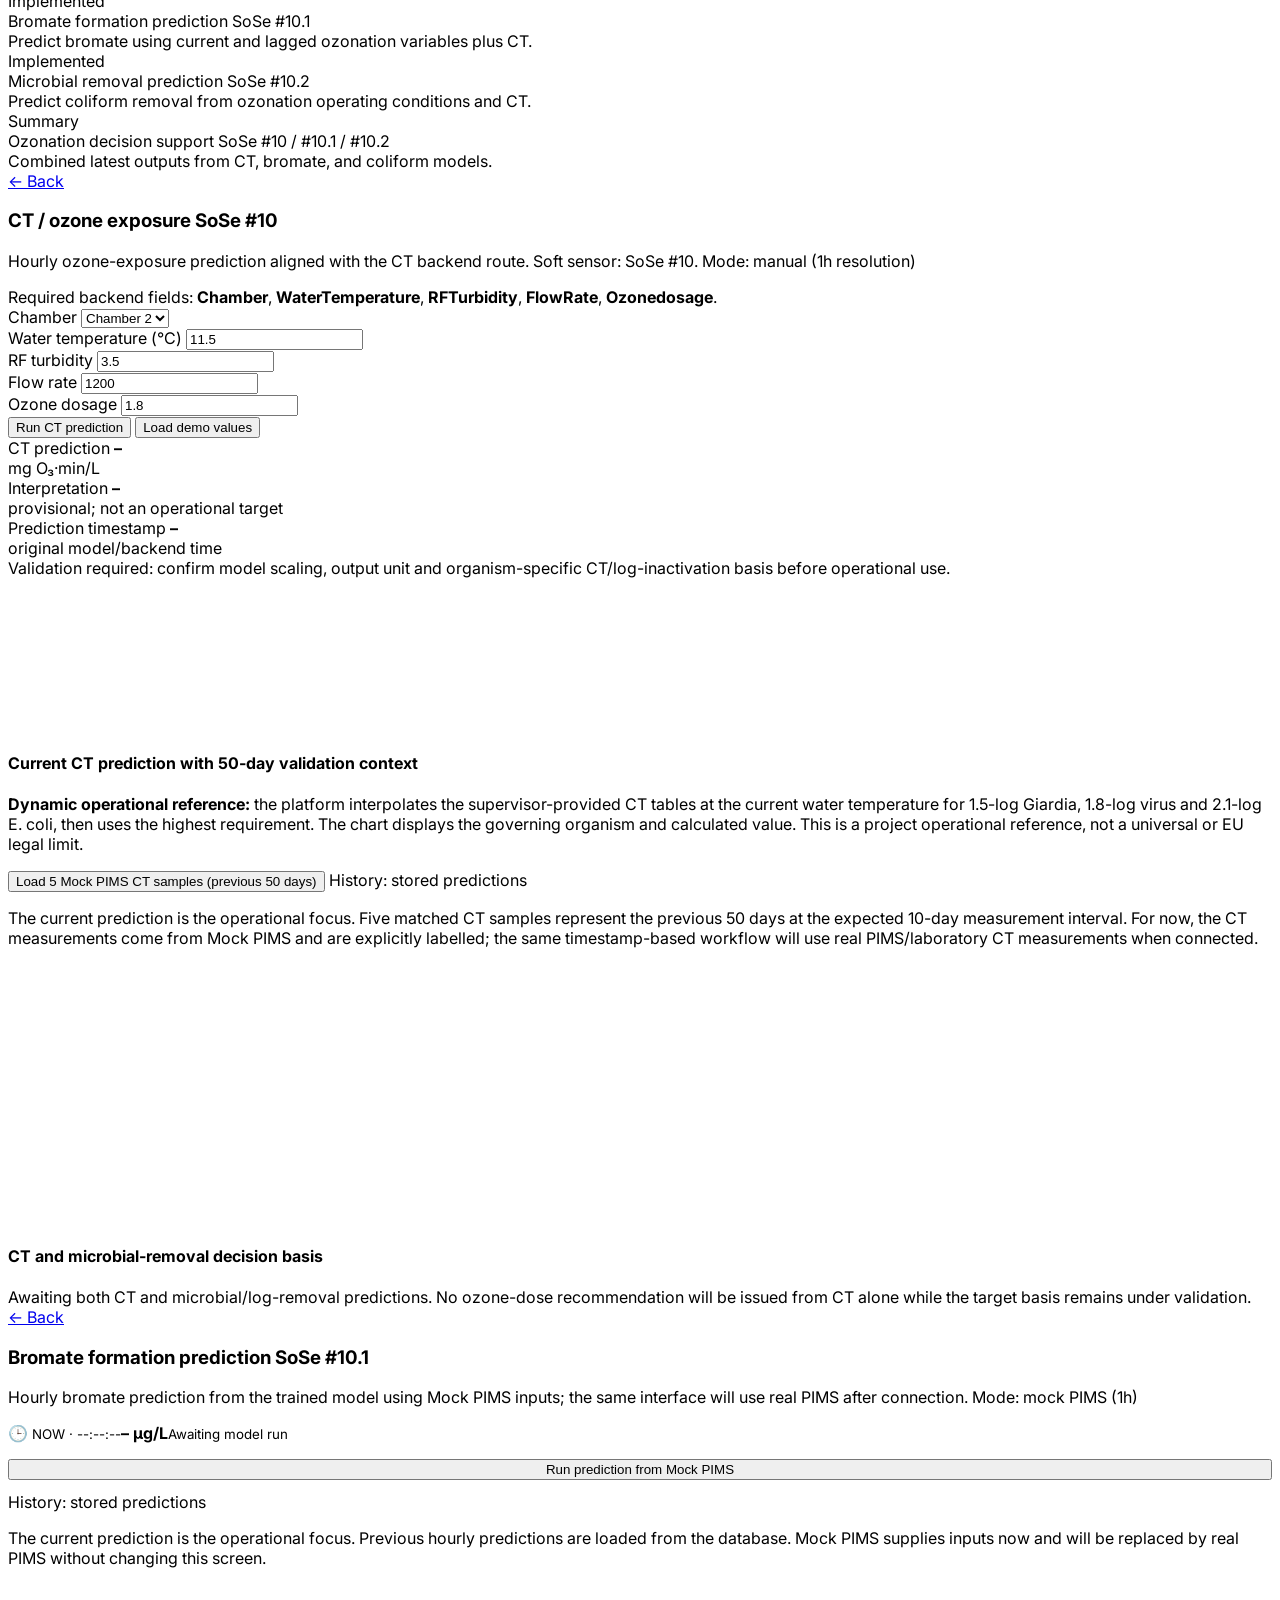
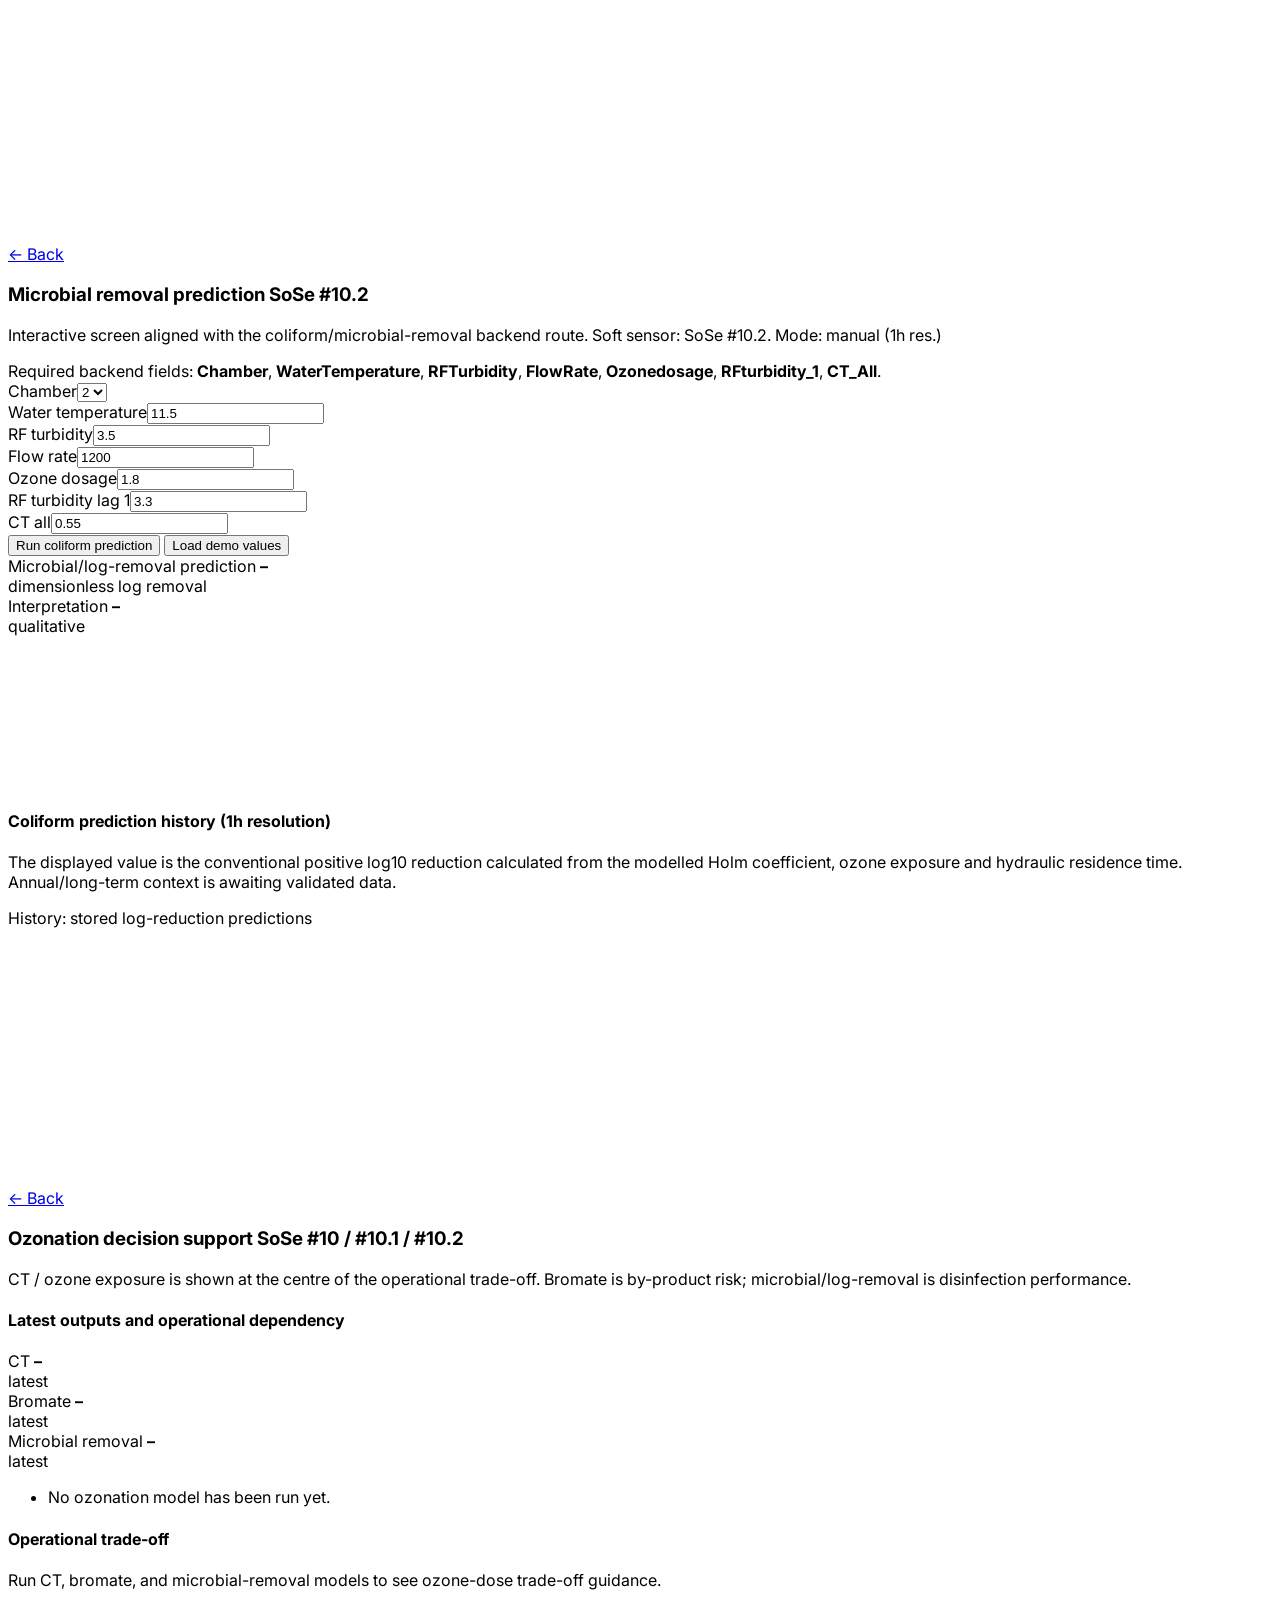
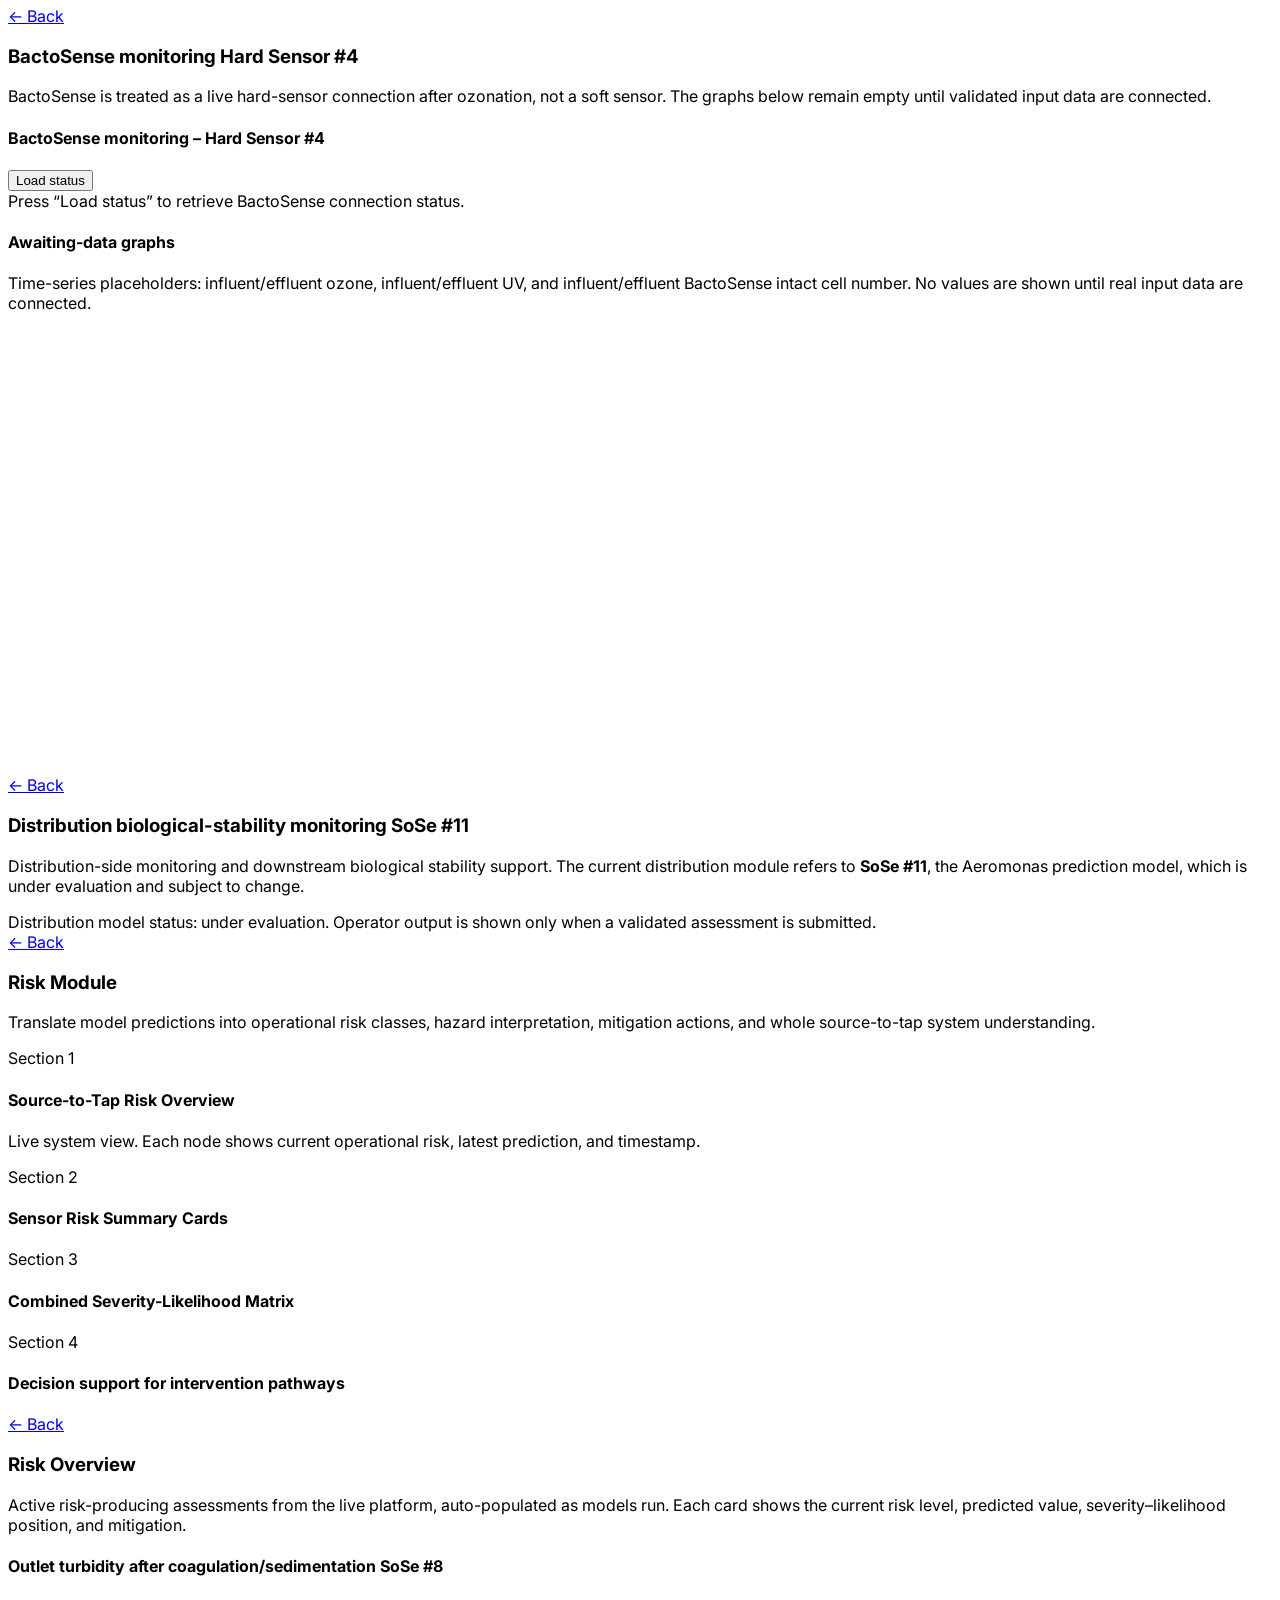
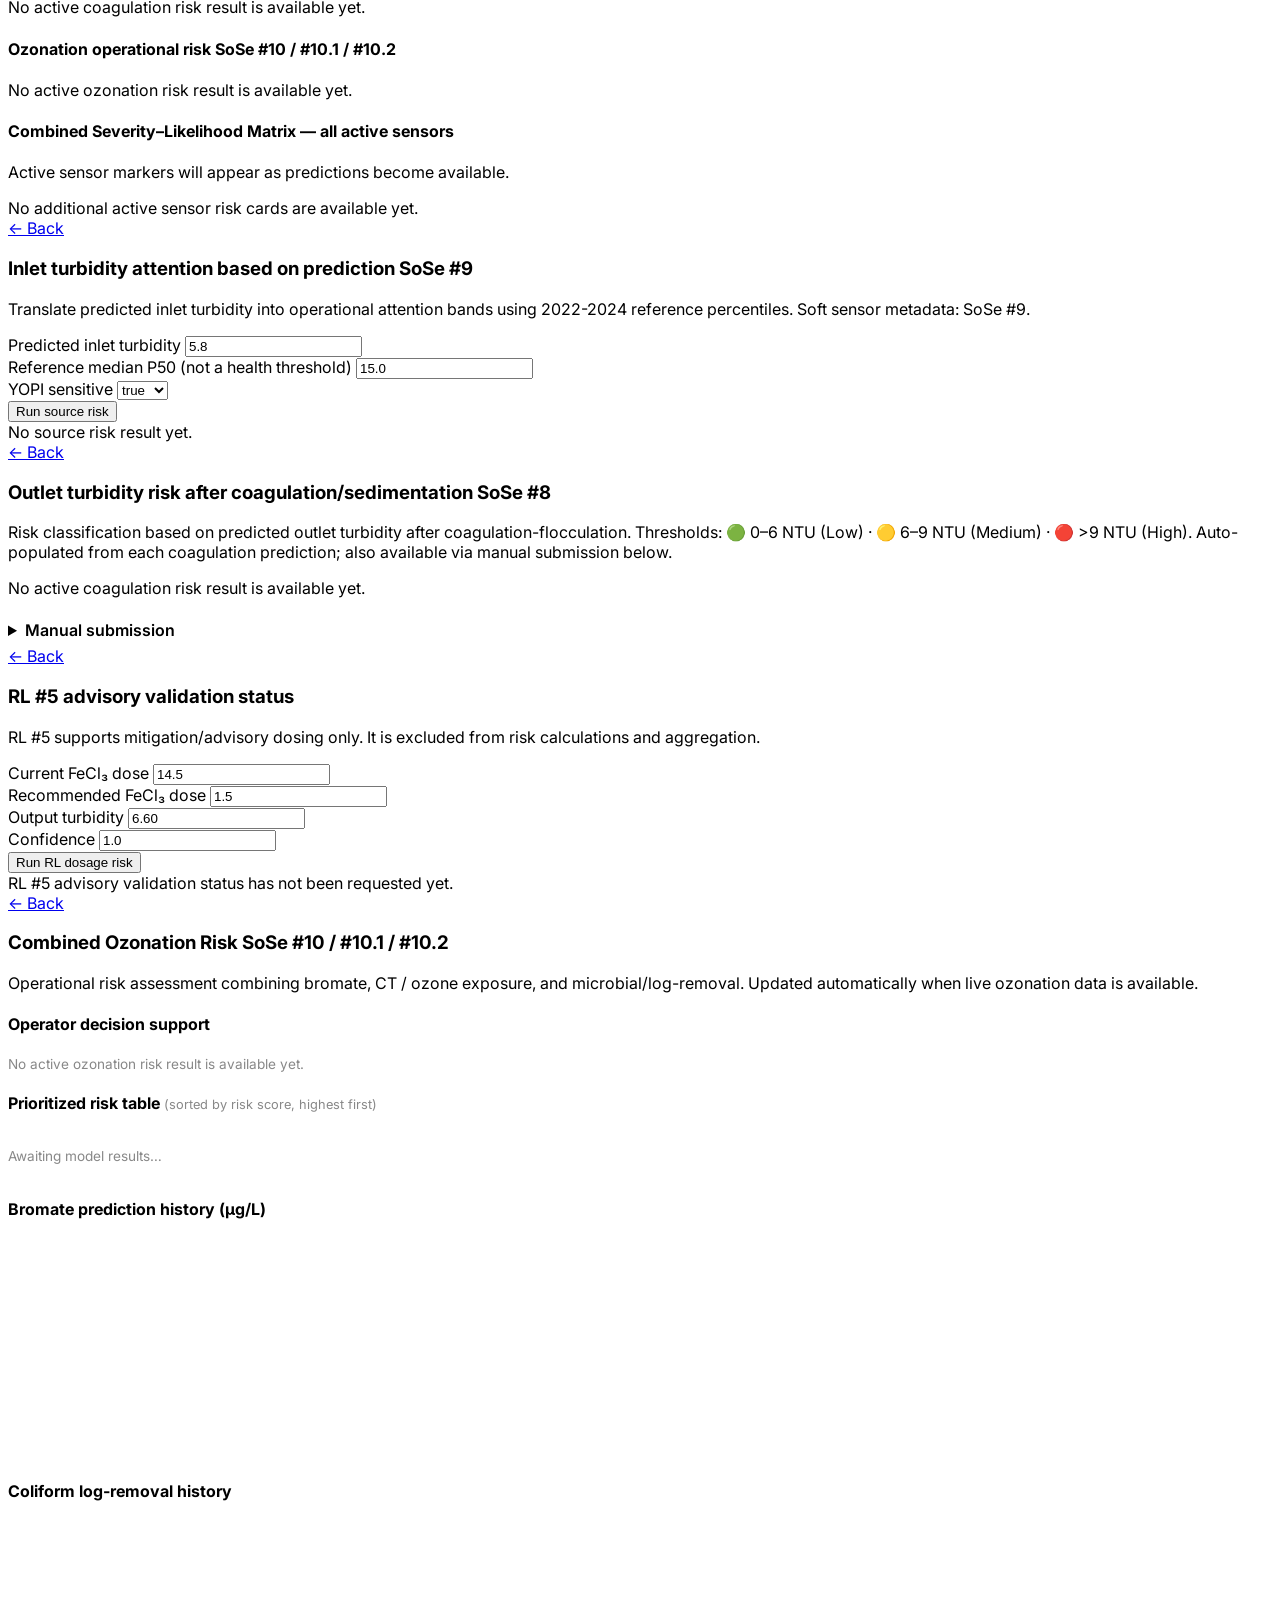
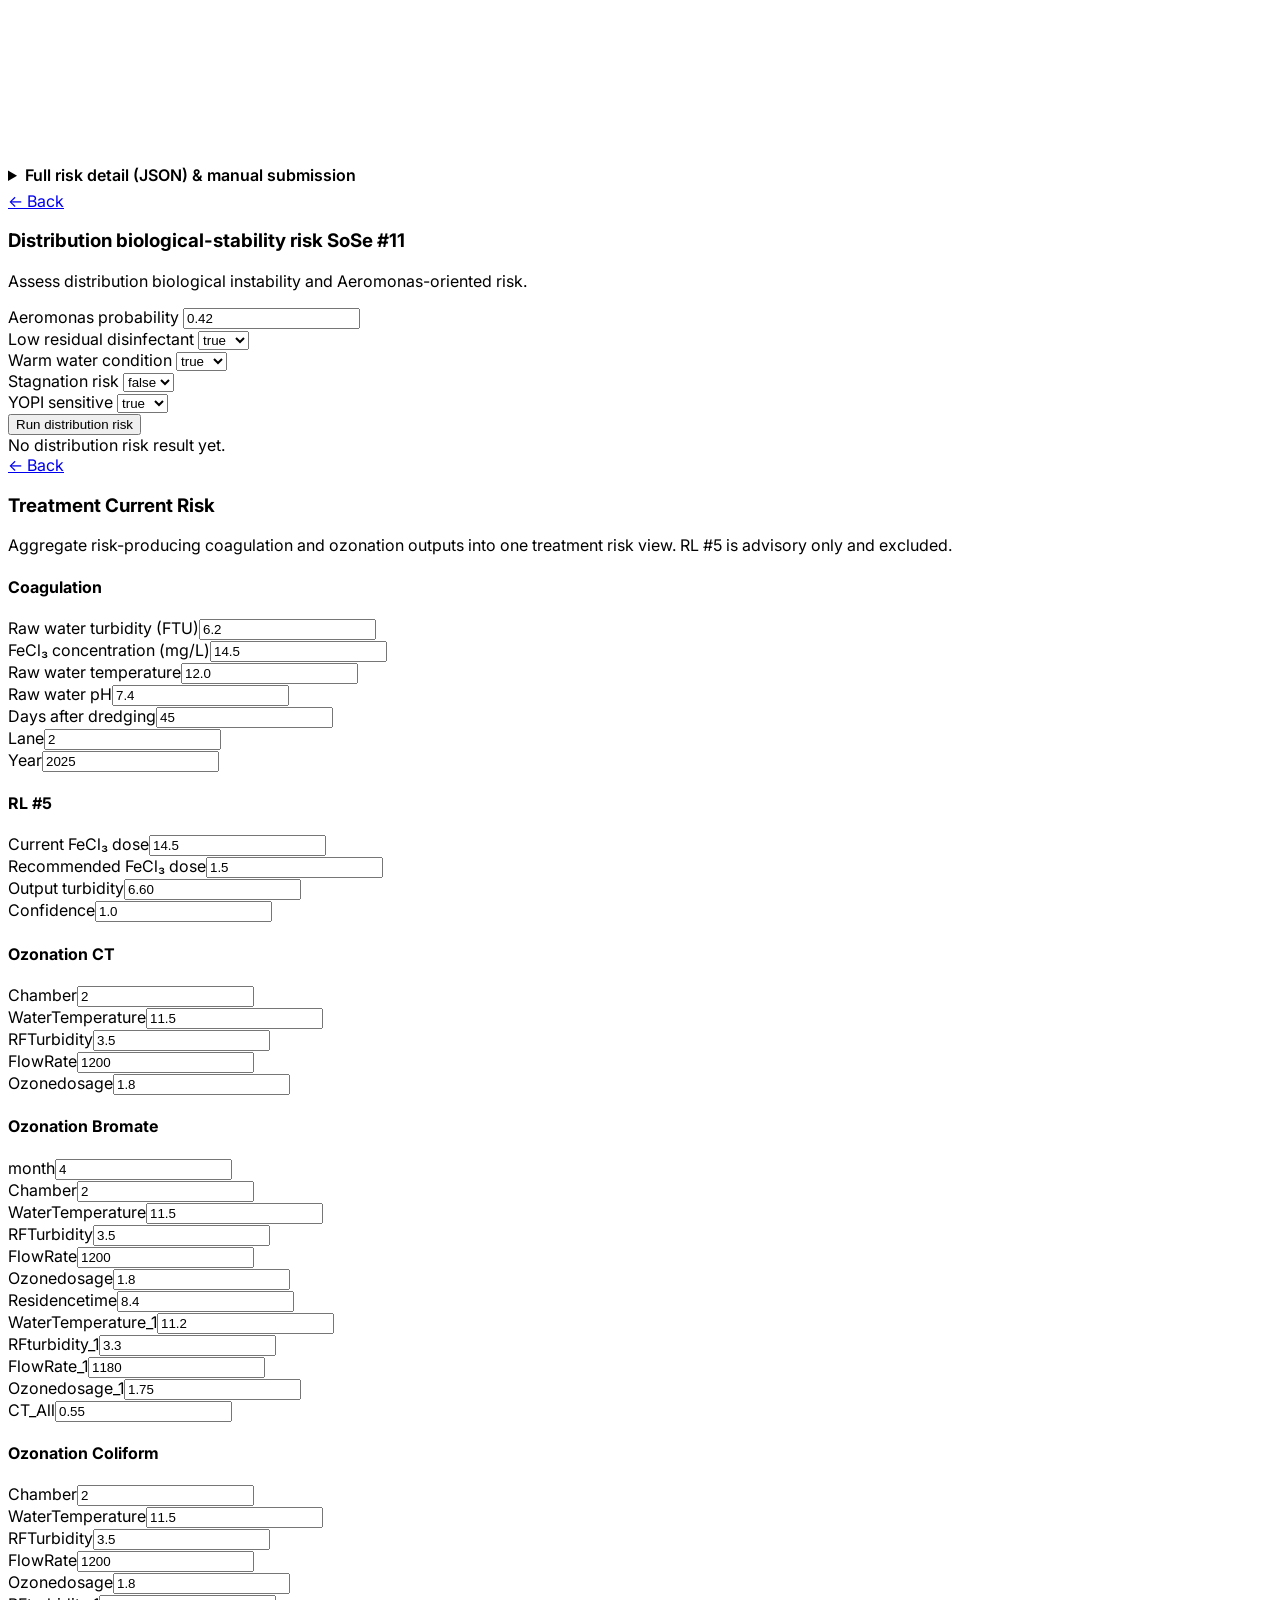
==== commit fd247401: "Correct RL safeguards and six-hour forecast history" ====
--- a/app/static/ui/index.html
+++ b/app/static/ui/index.html
@@ -693,18 +693,25 @@
           </div>
 
           <div class="note top-gap">
-            Reliability check: compare actual outlet turbidity from PIMS with the prediction issued earlier for the same timestamp, especially the +6h ahead prediction.
+            Reliability check: compare actual outlet turbidity from PIMS with the +6h prediction issued six hours earlier for that exact measurement timestamp.
             Awaiting real hourly PIMS outlet turbidity for the previous 1-2 days; no values are fabricated.
           </div>
 
           <div class="top-gap">
             <div class="panel-head">
               <div>
-                <h4>Prediction reliability — previous six hours</h4>
-                <p class="muted-hint">Each prediction is matched to the outlet-turbidity measurement with the exact same timestamp. Measurements are supplied by Mock PIMS now and by real PIMS after connection.</p>
+                <h4>Prediction reliability — six completed +6h forecasts</h4>
+                <p class="muted-hint">Each prediction was issued six hours before its target time and is compared with the outlet-turbidity measurement recorded at that exact target time. Measurements are supplied by Mock PIMS now and by real PIMS after connection.</p>
               </div>
             </div>
             <div class="status-row"><span class="badge info" id="coagulation-history-badge">History: stored observations</span></div>
+            <div class="mini-info top-gap" id="coagulation-forecast-clock">
+              <strong>NOW:</strong> <span id="coagulation-now-time">–</span>
+              <span aria-hidden="true"> → </span>
+              <strong>+6h prediction target:</strong> <span id="coagulation-target-time">–</span>
+              <span aria-hidden="true"> · </span>
+              <strong>Predicted turbidity:</strong> <span id="coagulation-future-prediction">awaiting forecast</span>
+            </div>
             <div id="coagulation-history-strip" class="validation-strip"><div class="placeholder-box">Awaiting matched outlet-turbidity samples.</div></div>
             <div class="chart-wrap operator-history-chart"><canvas id="chart-coagulation-history"></canvas></div>
           </div>
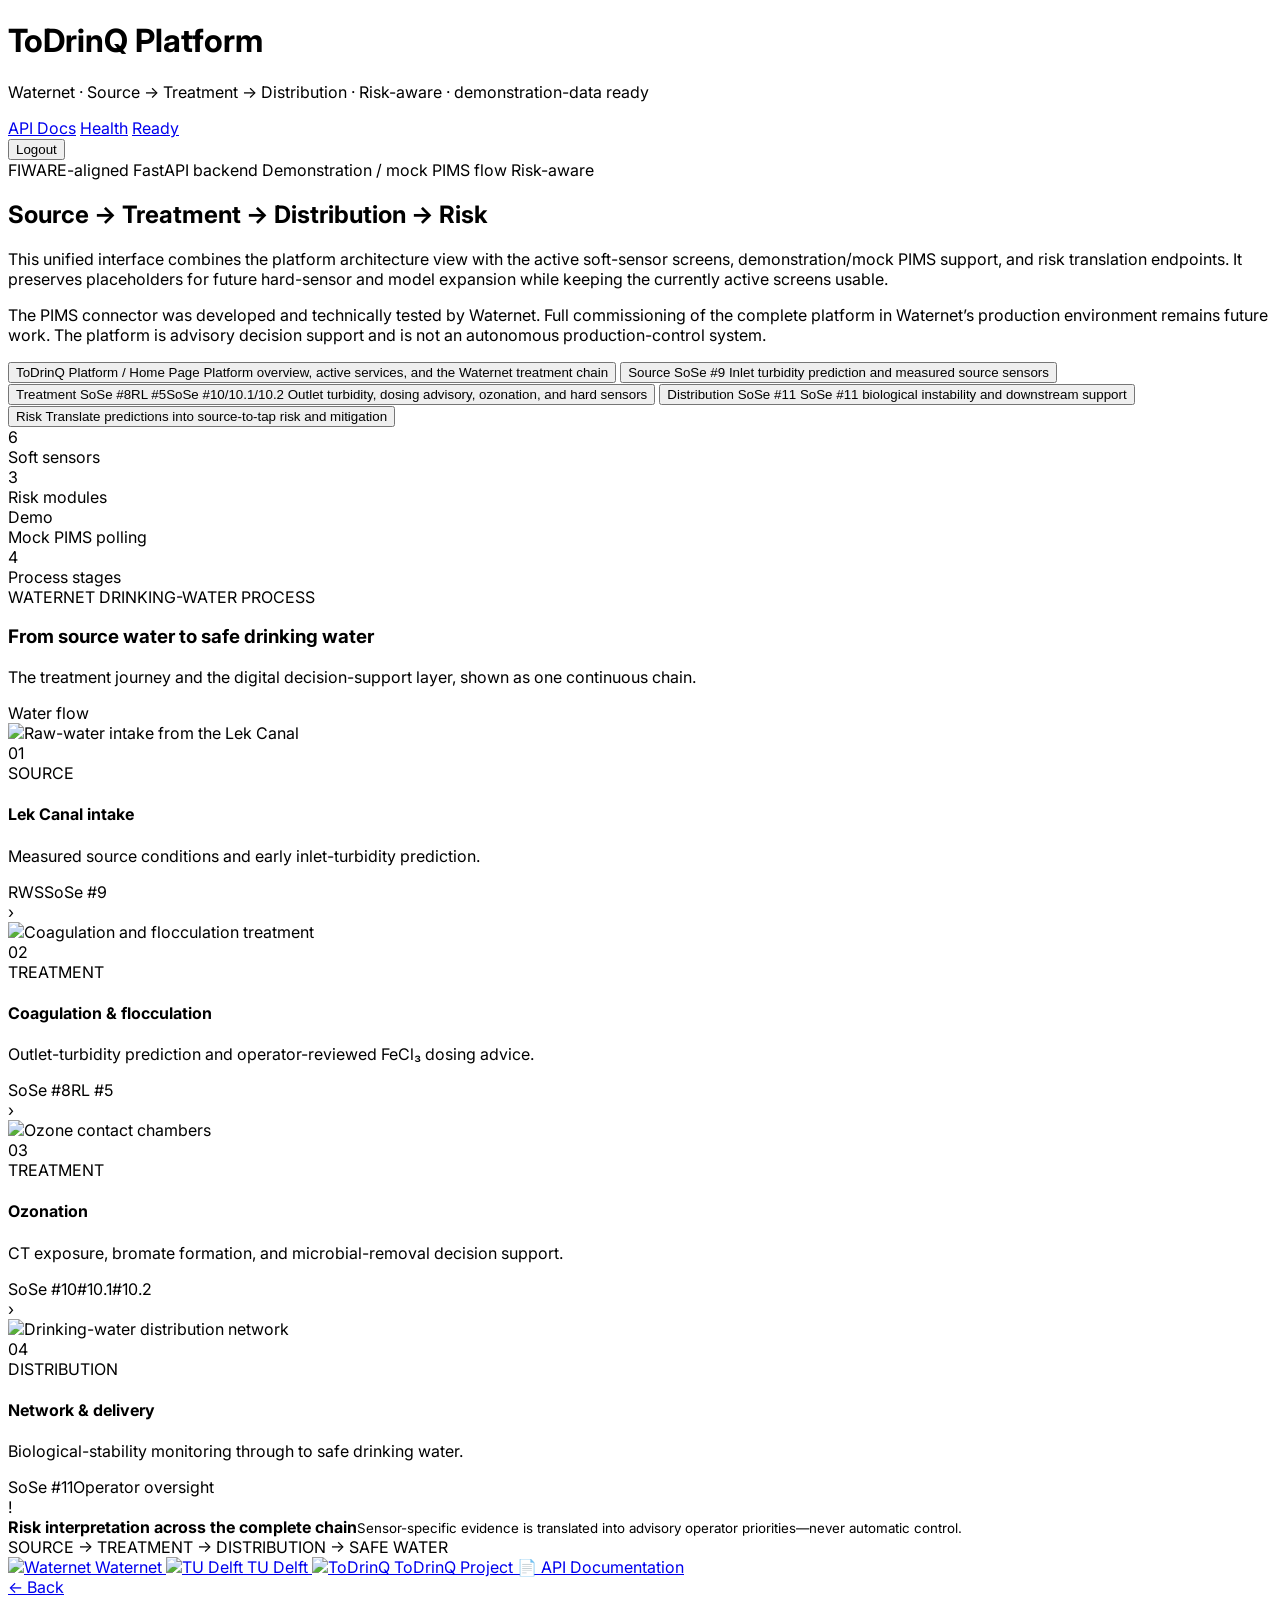
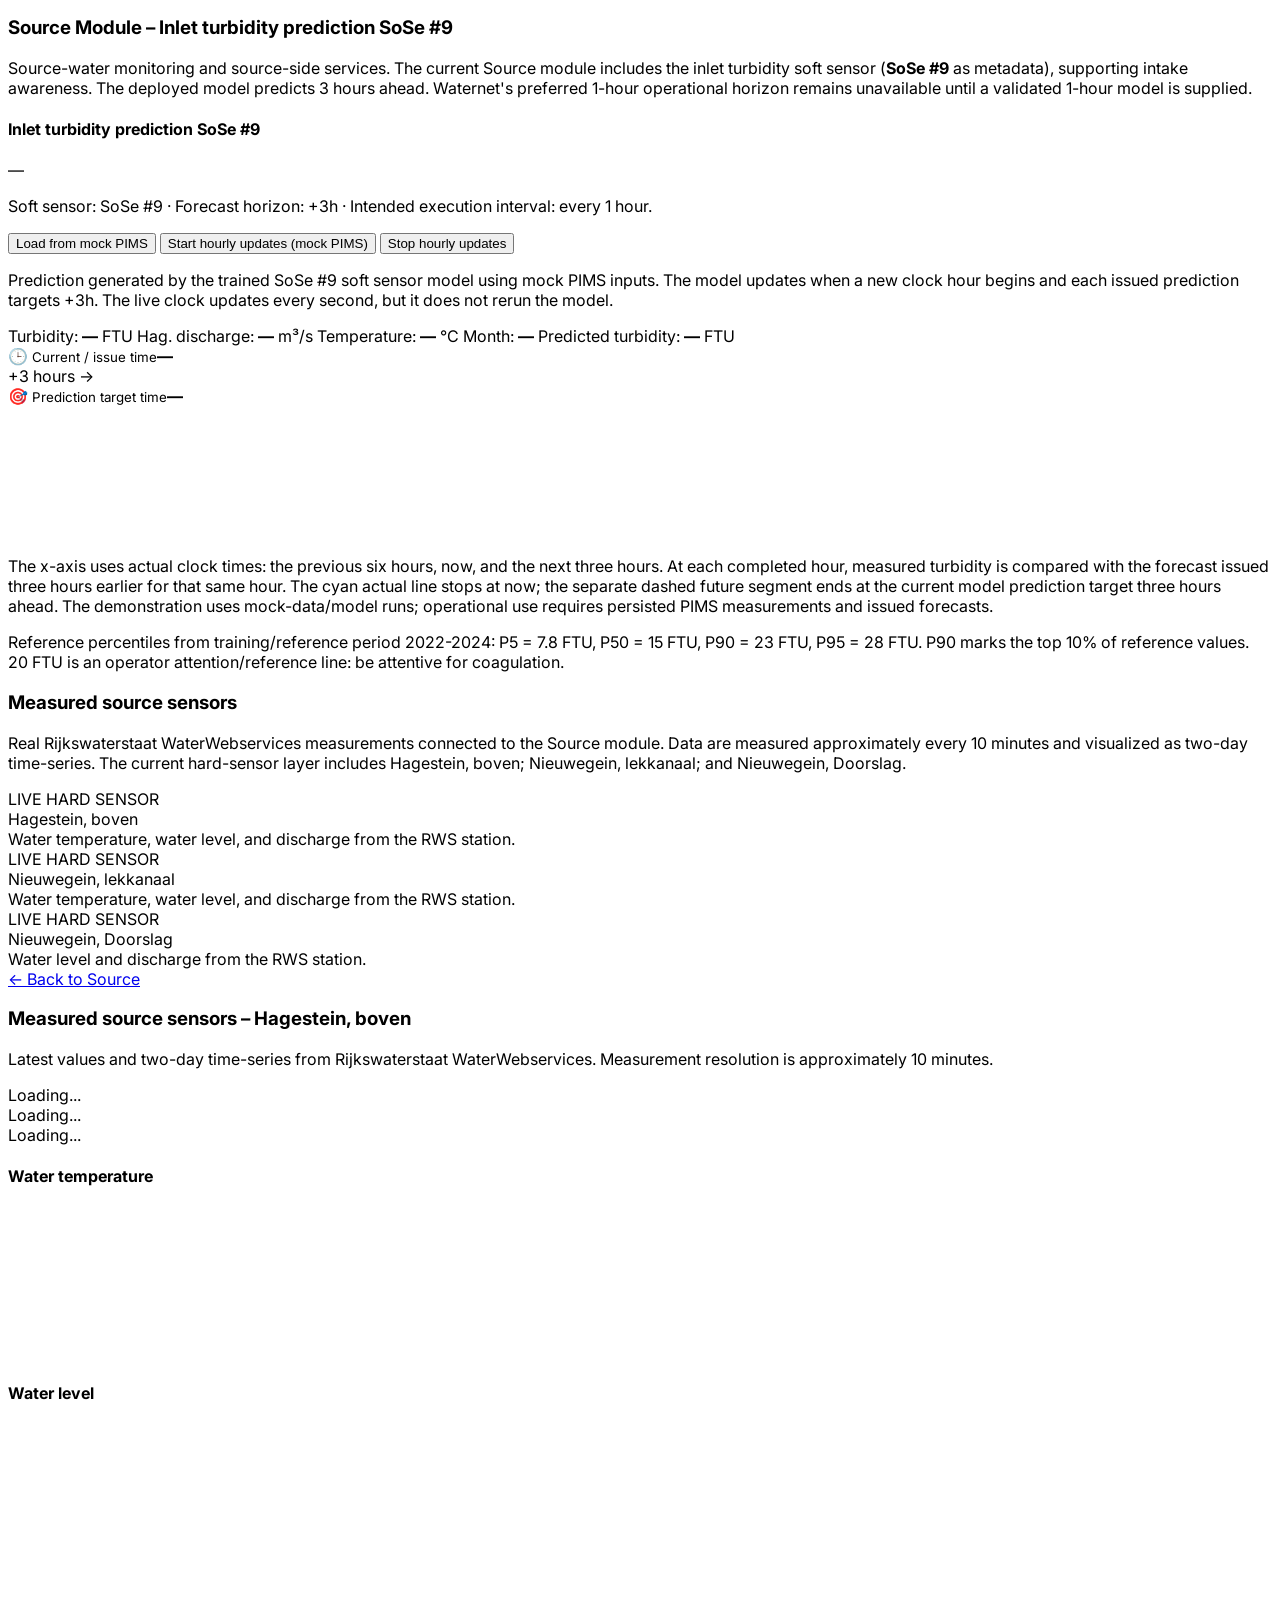
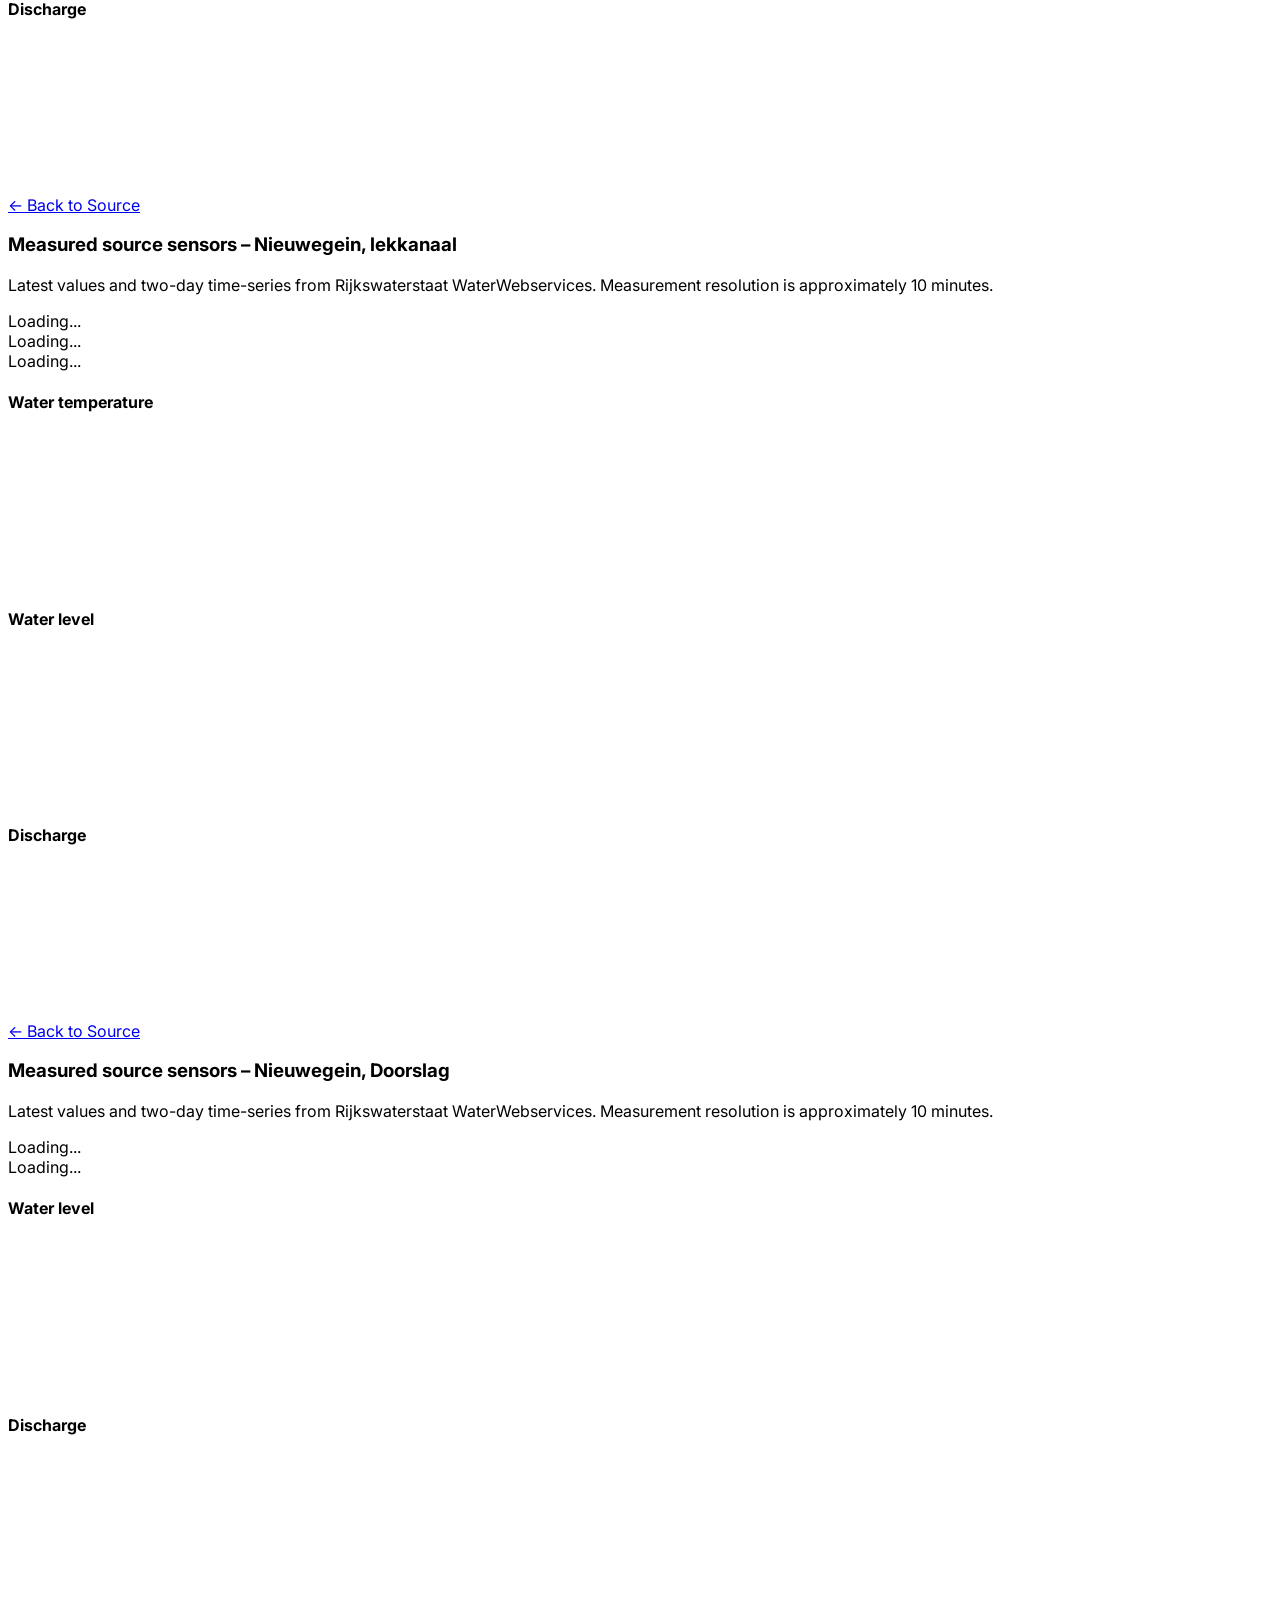
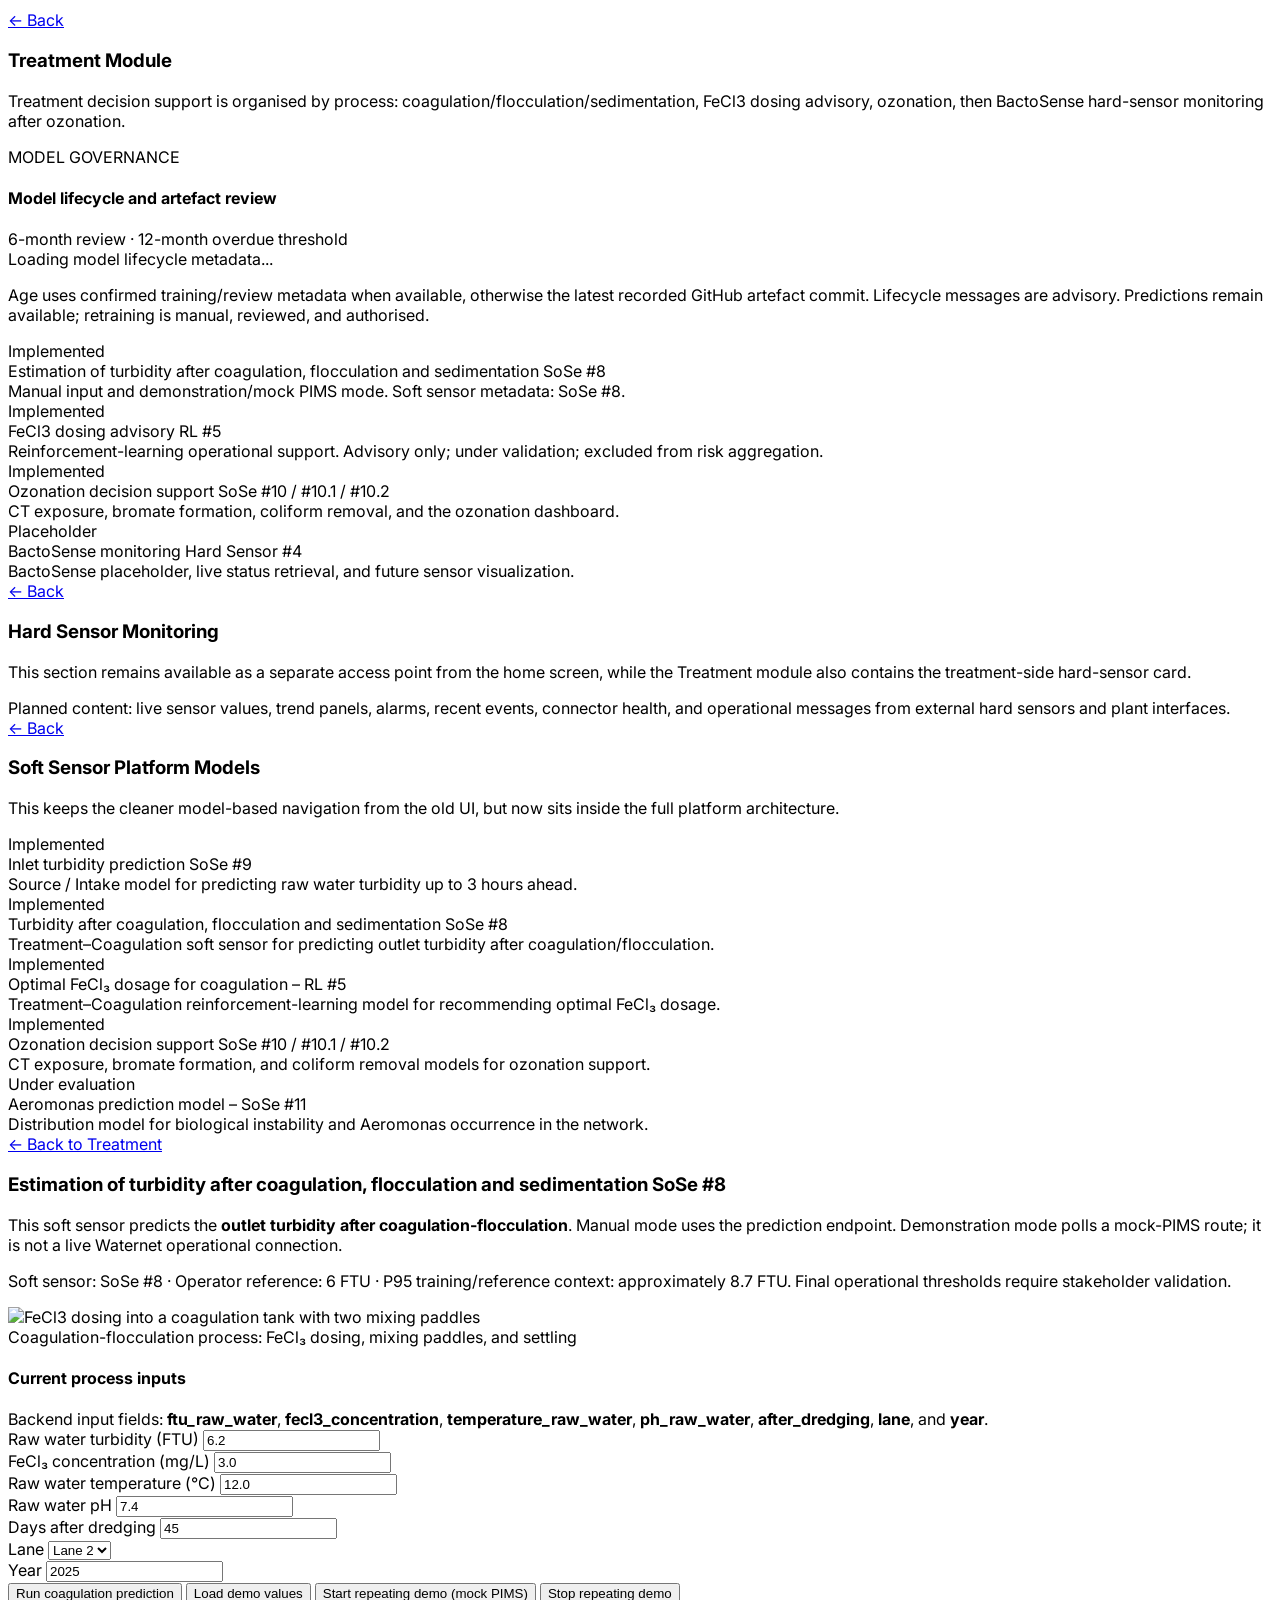
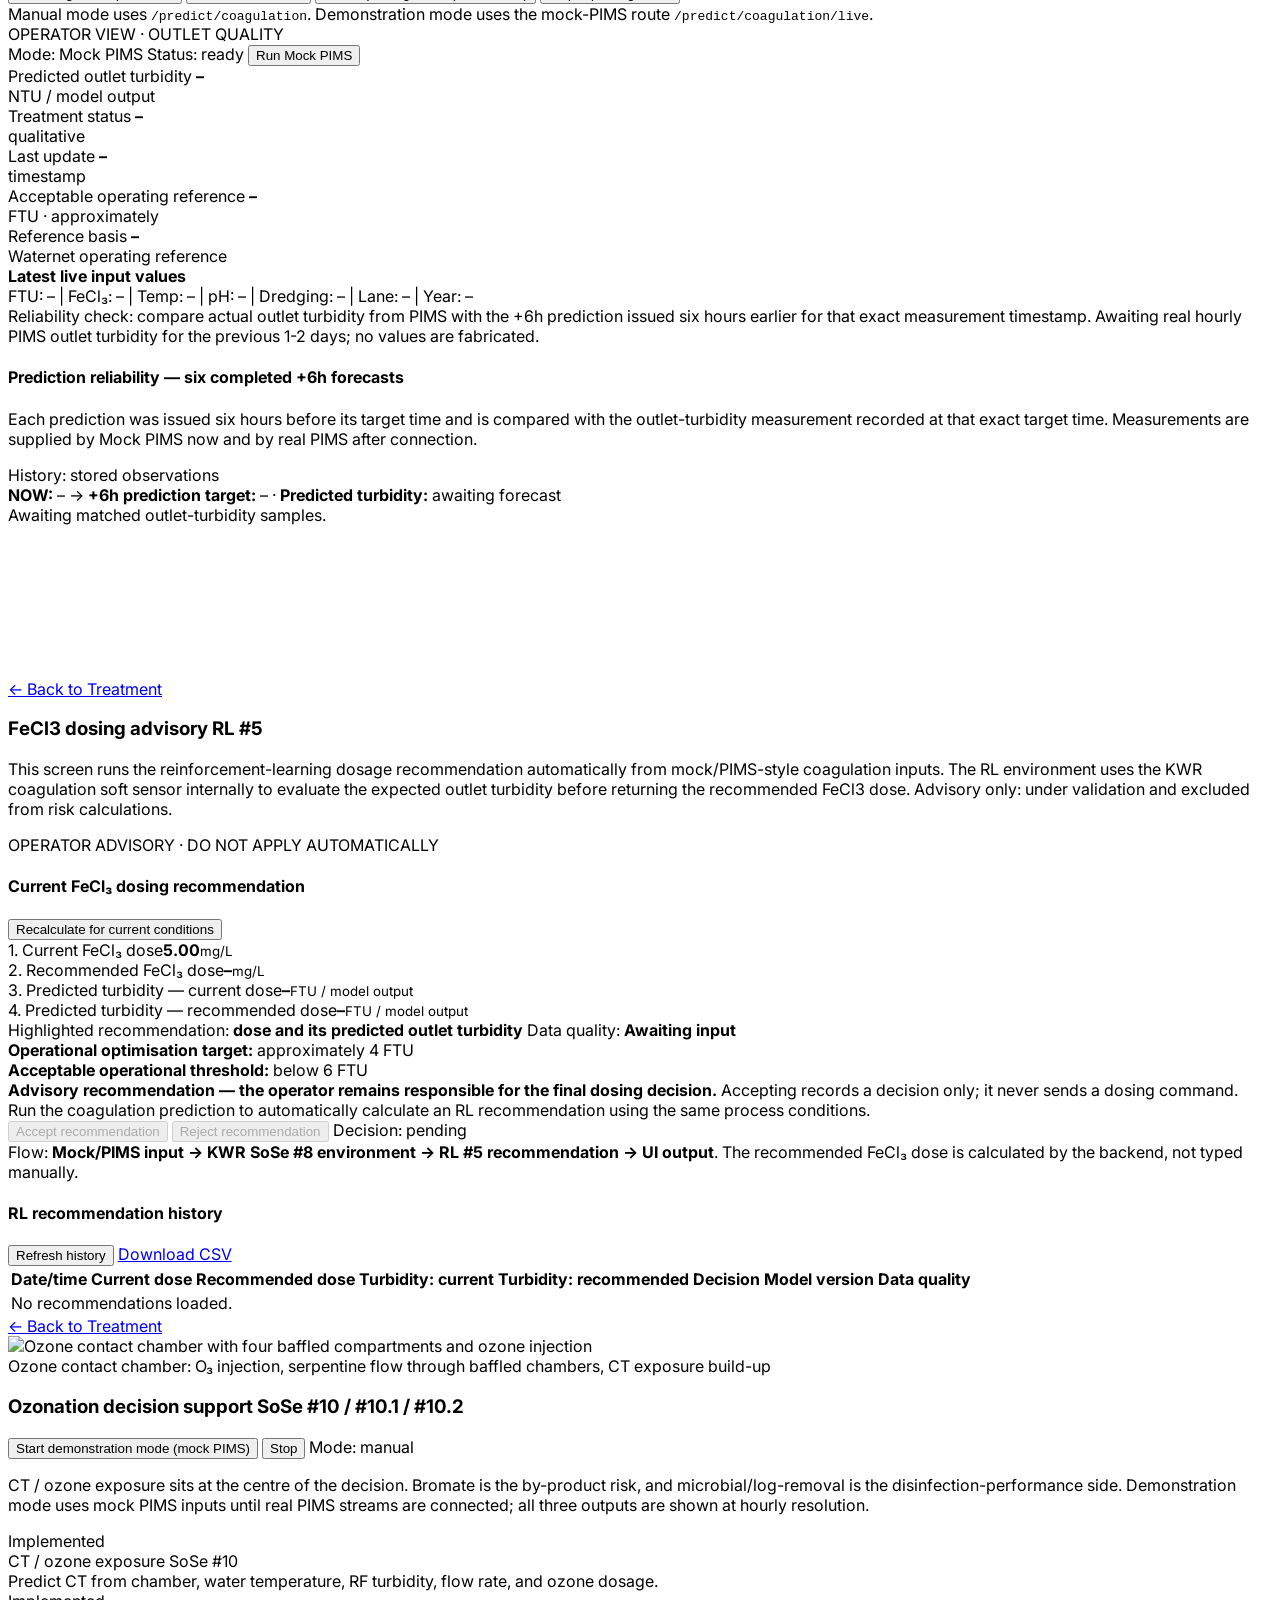
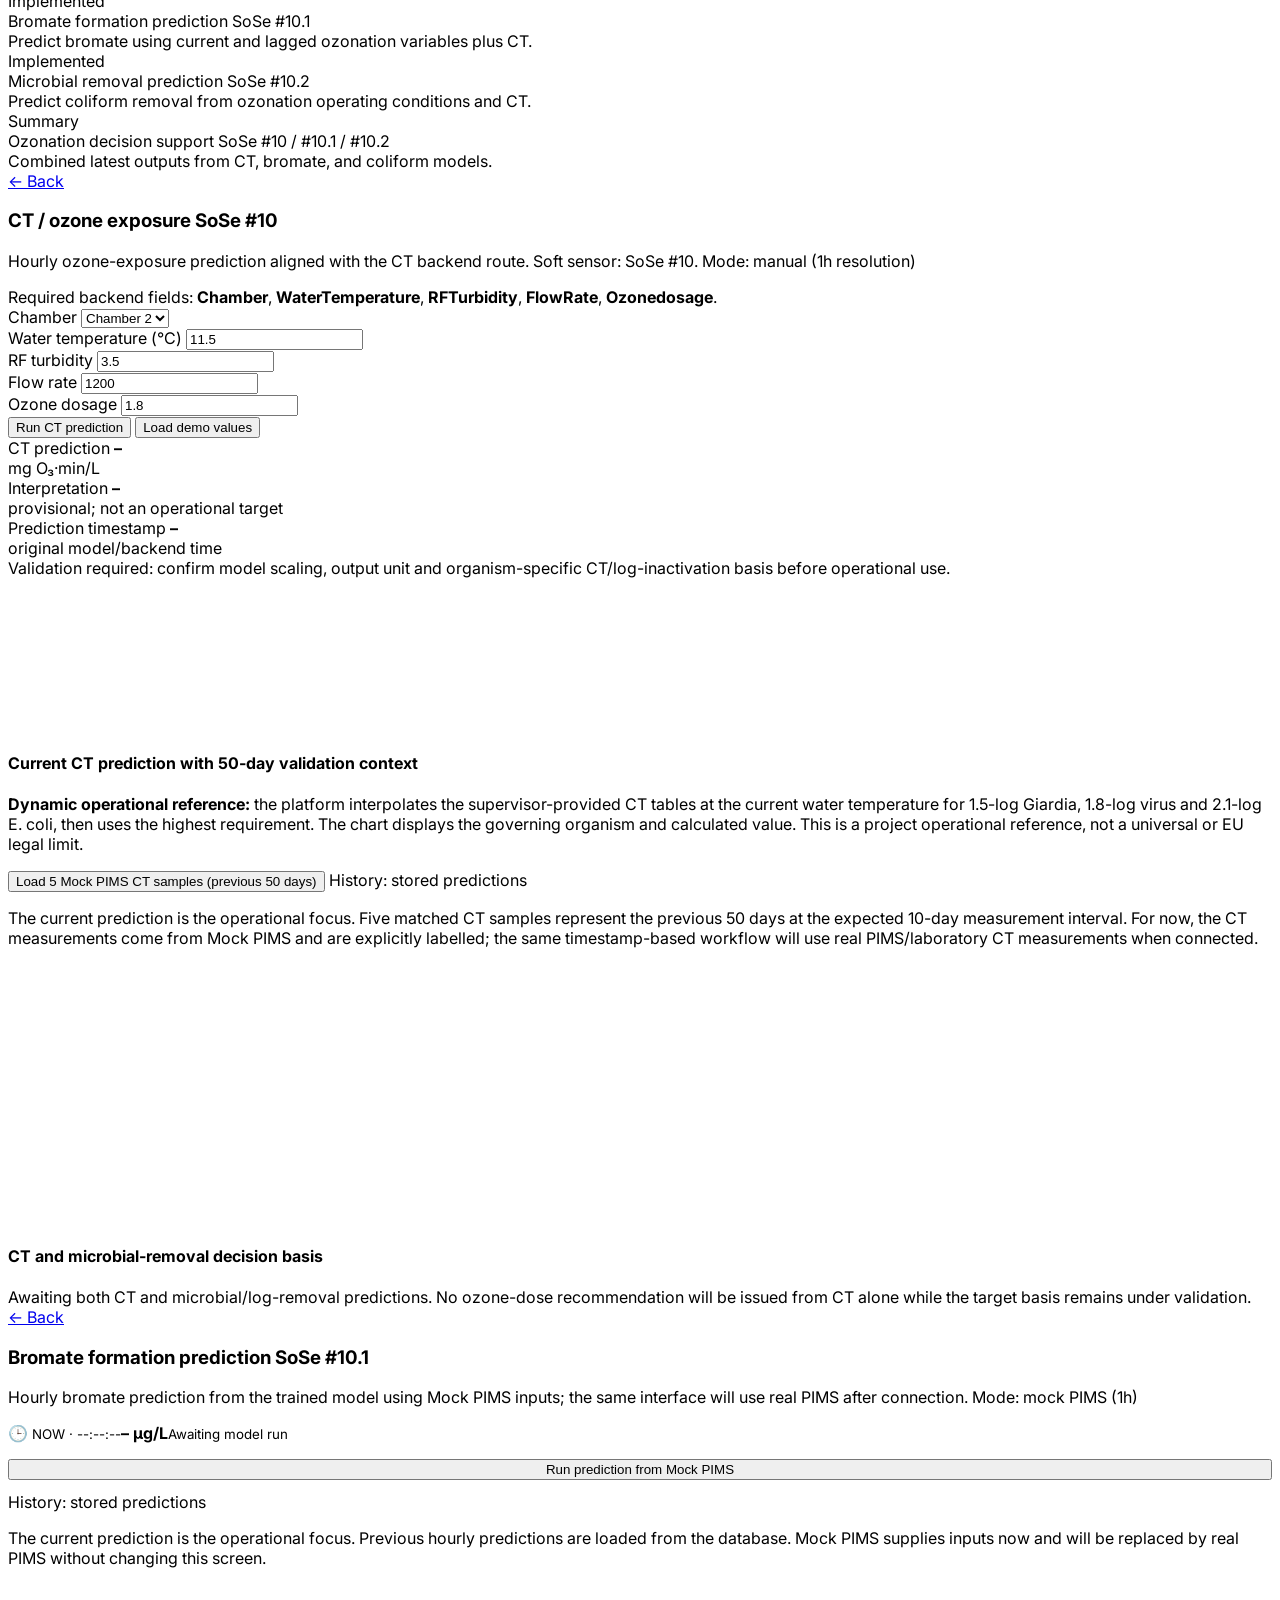
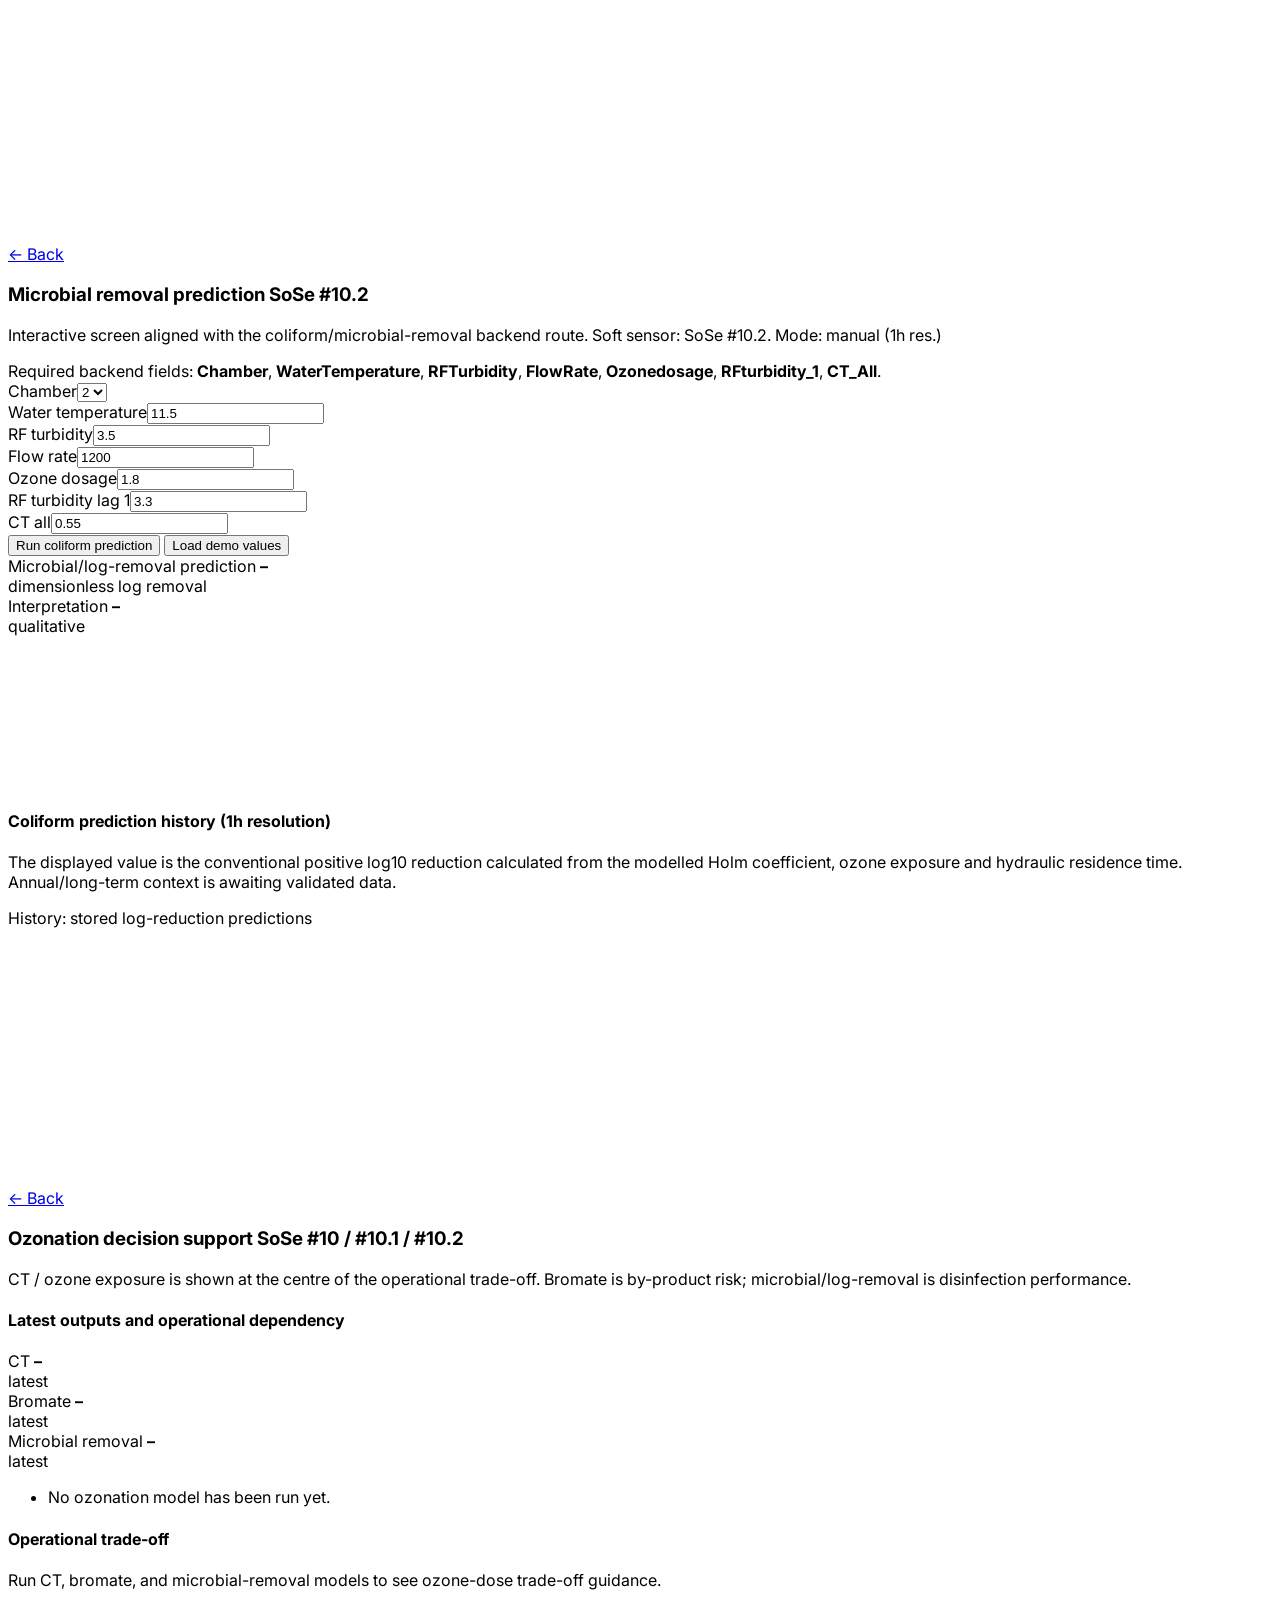
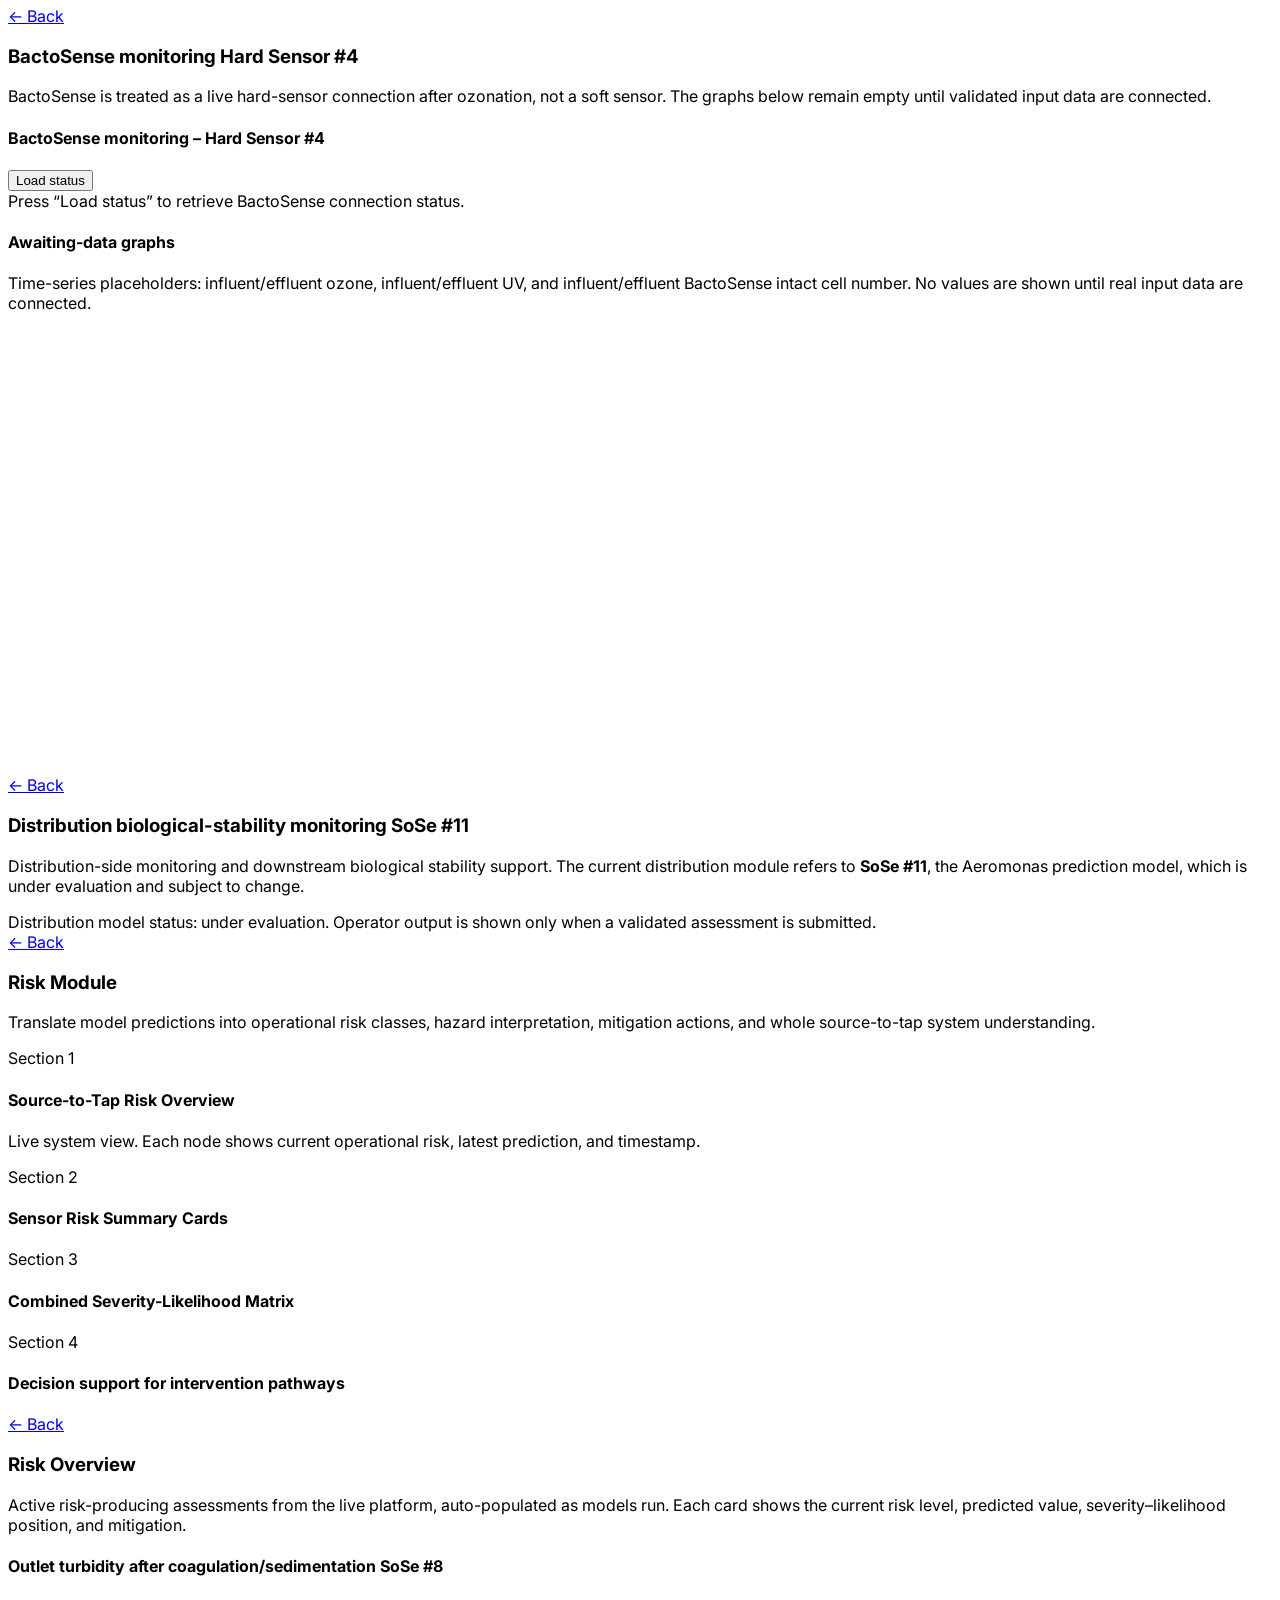
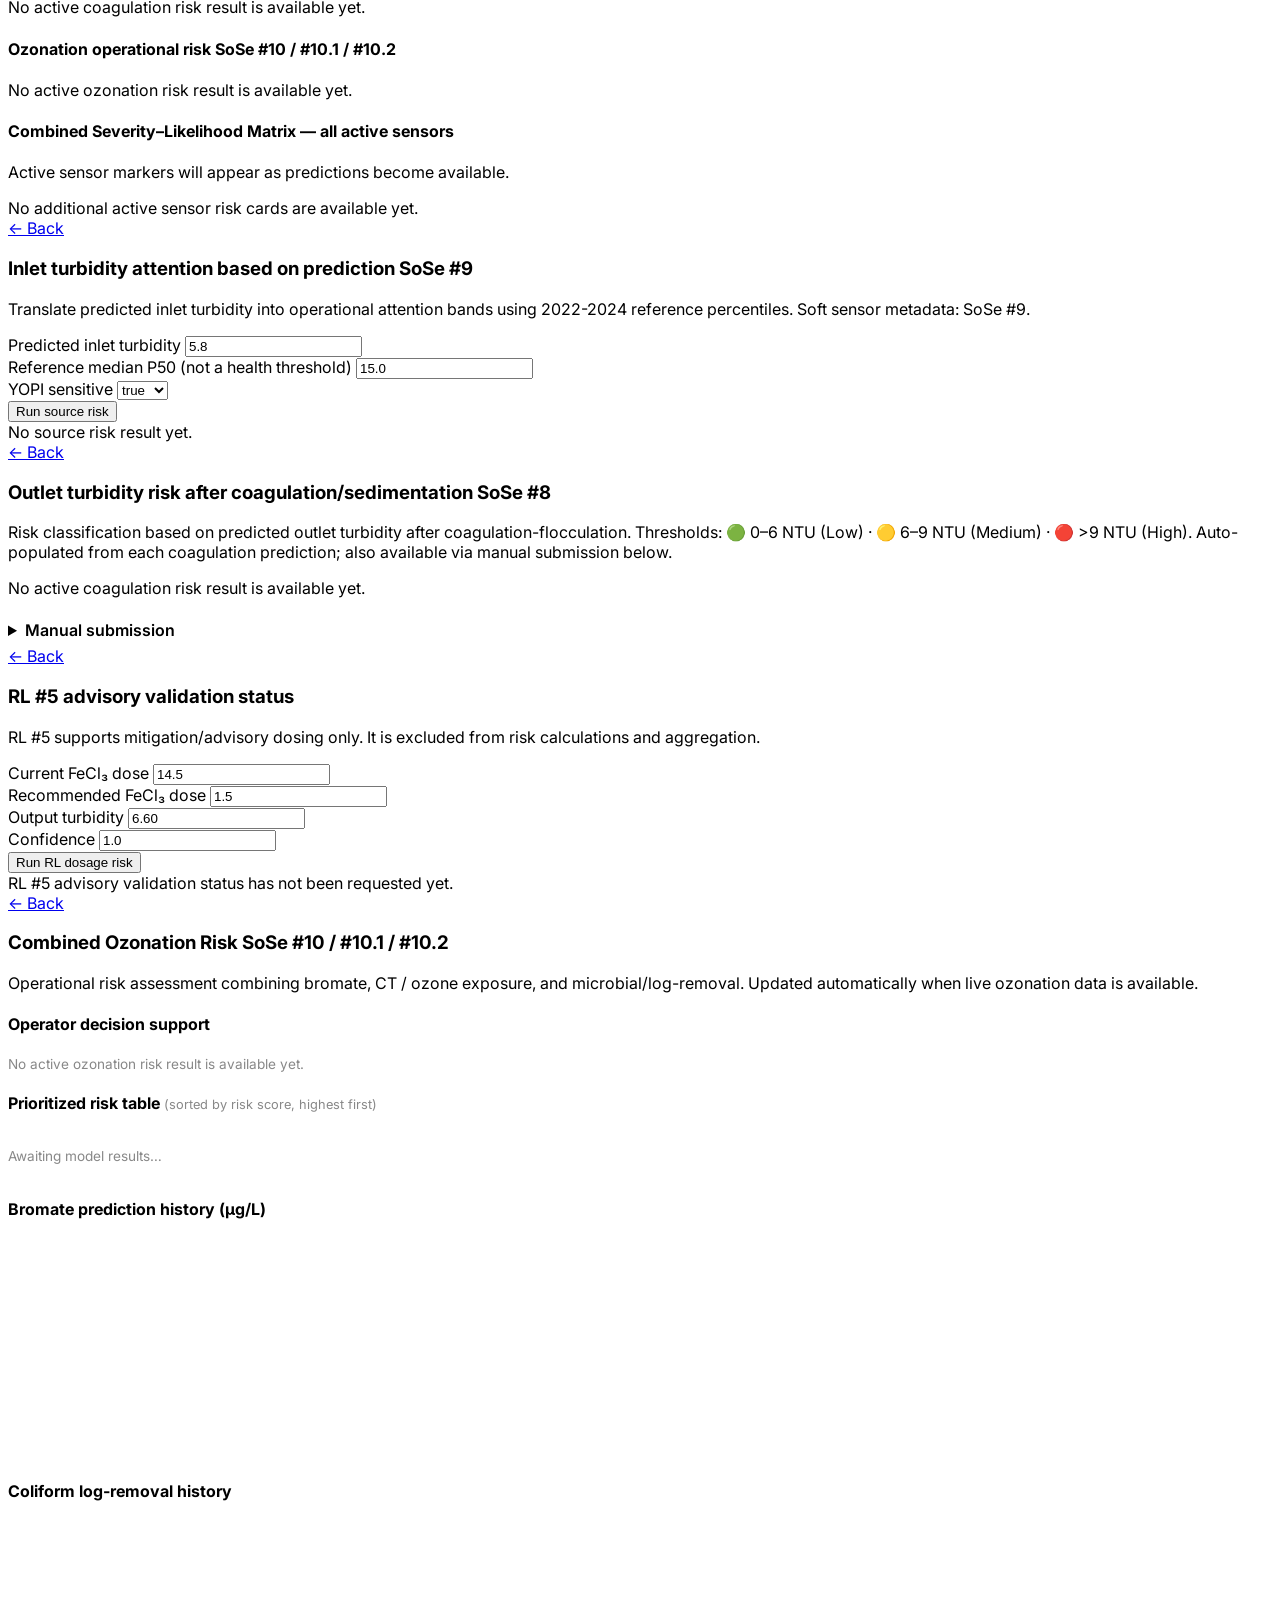
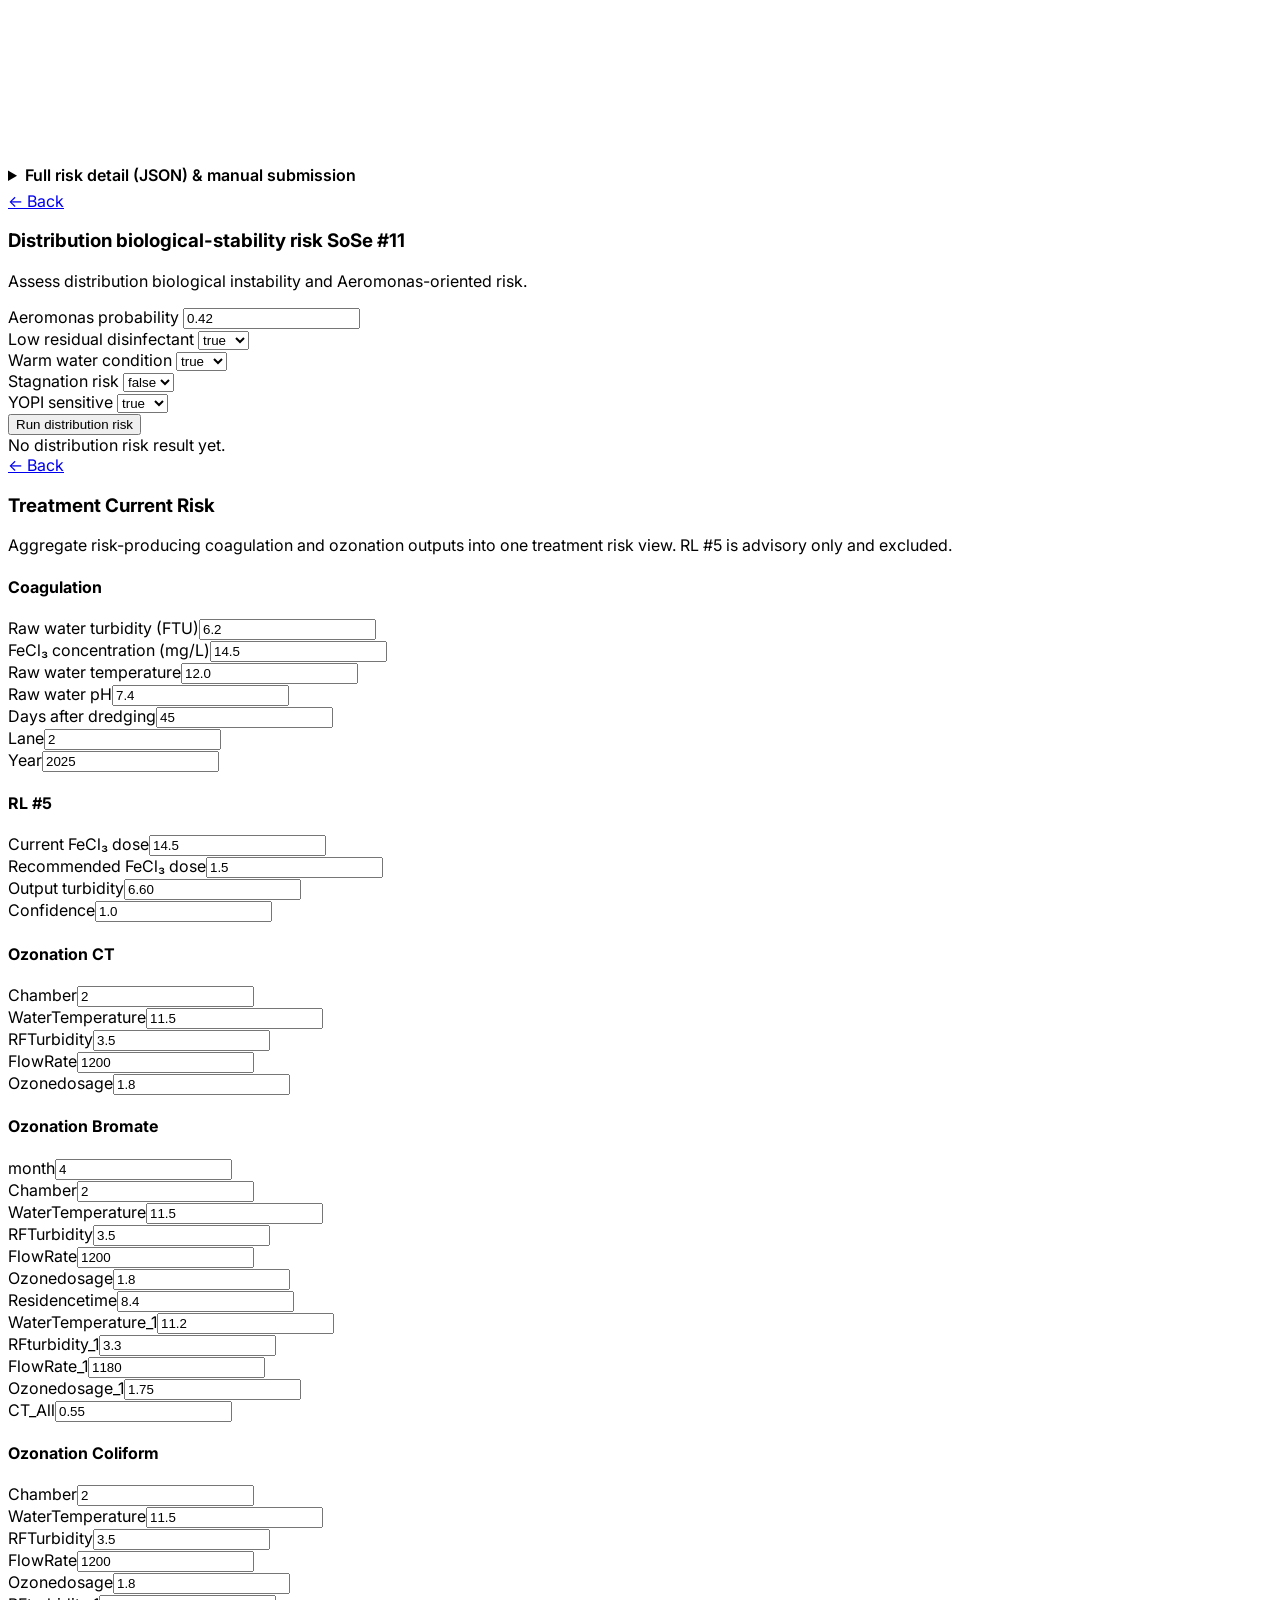
==== commit c293299a: "Fix RL dosing recommendations to use current coagulation conditions" ====
--- a/app/static/ui/index.html
+++ b/app/static/ui/index.html
@@ -593,7 +593,7 @@
 
             <div class="form-row">
               <label for="coag_fecl3_concentration">FeCl₃ concentration (mg/L)</label>
-              <input id="coag_fecl3_concentration" name="fecl3_concentration" type="number" step="0.01" value="14.5" />
+              <input id="coag_fecl3_concentration" name="fecl3_concentration" type="number" step="0.01" value="3.0" />
             </div>
 
             <div class="form-row">
@@ -738,7 +738,7 @@
           <div class="operator-kicker">OPERATOR ADVISORY · DO NOT APPLY AUTOMATICALLY</div>
           <div class="panel-head">
             <h4>Current FeCl₃ dosing recommendation</h4>
-            <button class="secondary-btn" id="btn-rl5-latest">Refresh from Mock PIMS</button>
+            <button class="secondary-btn" id="btn-rl5-latest">Recalculate for current conditions</button>
           </div>
 
           <div class="rl-decision-grid">
@@ -760,7 +760,7 @@
             Accepting records a decision only; it never sends a dosing command.
           </div>
 
-          <div id="rl5-latest">Press “Load latest backend output” or “Run RL recommendation from mock PIMS”.</div>
+          <div id="rl5-latest">Run the coagulation prediction to automatically calculate an RL recommendation using the same process conditions.</div>
 
           <div class="button-stack top-gap">
             <button type="button" class="primary-btn" id="btn-rl5-accept" disabled>Accept recommendation</button>
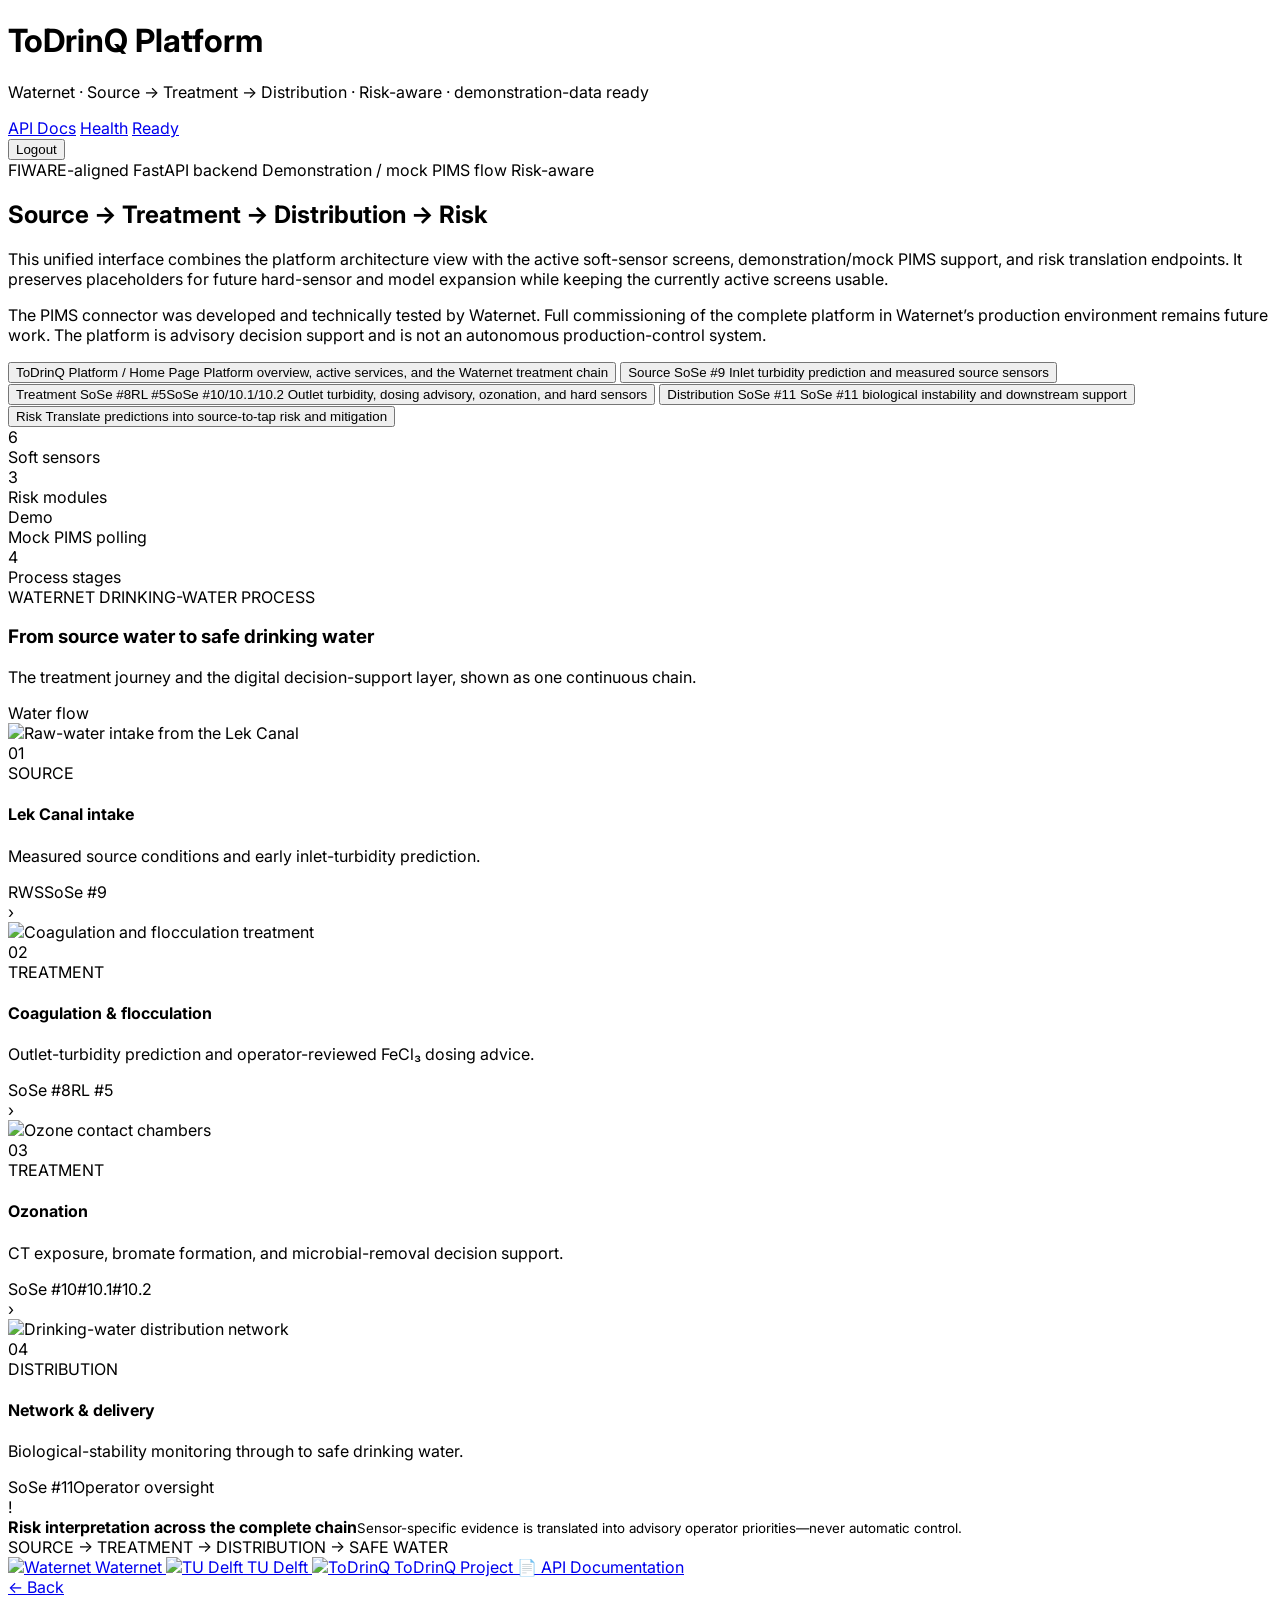
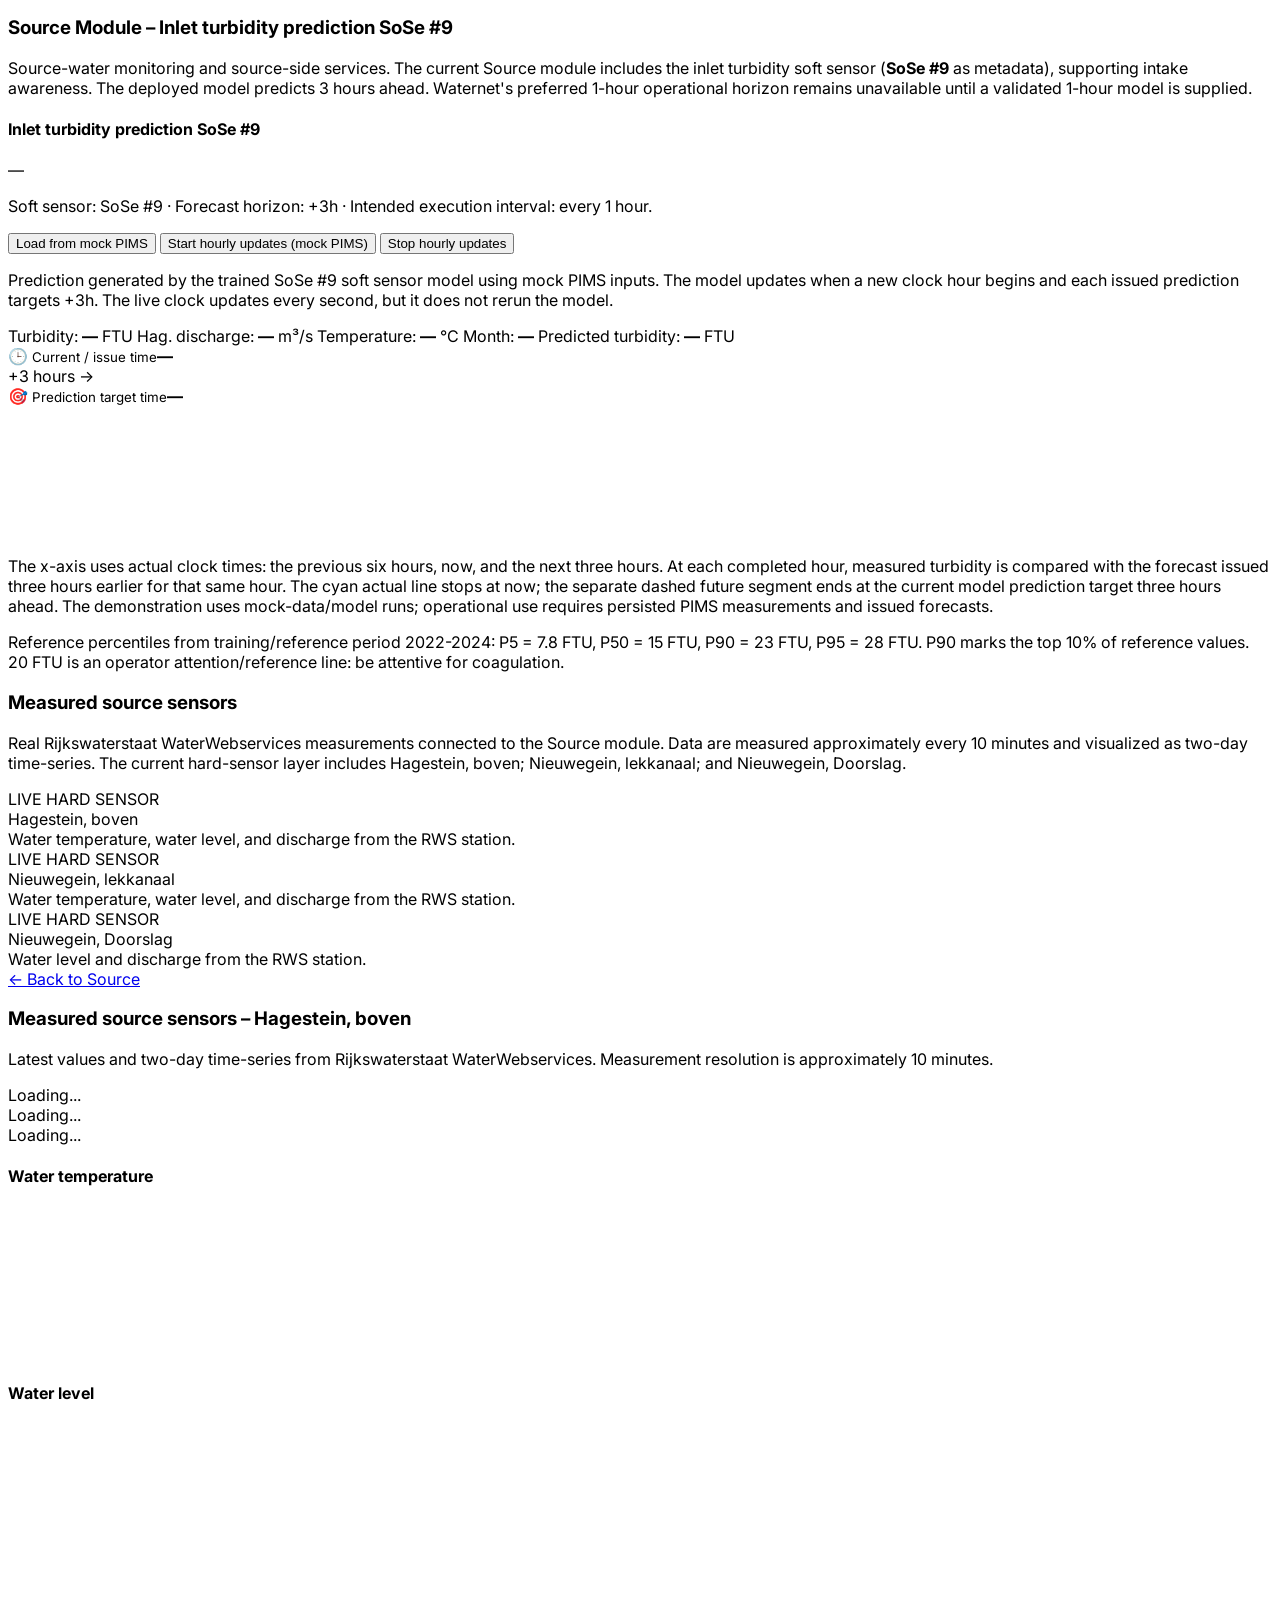
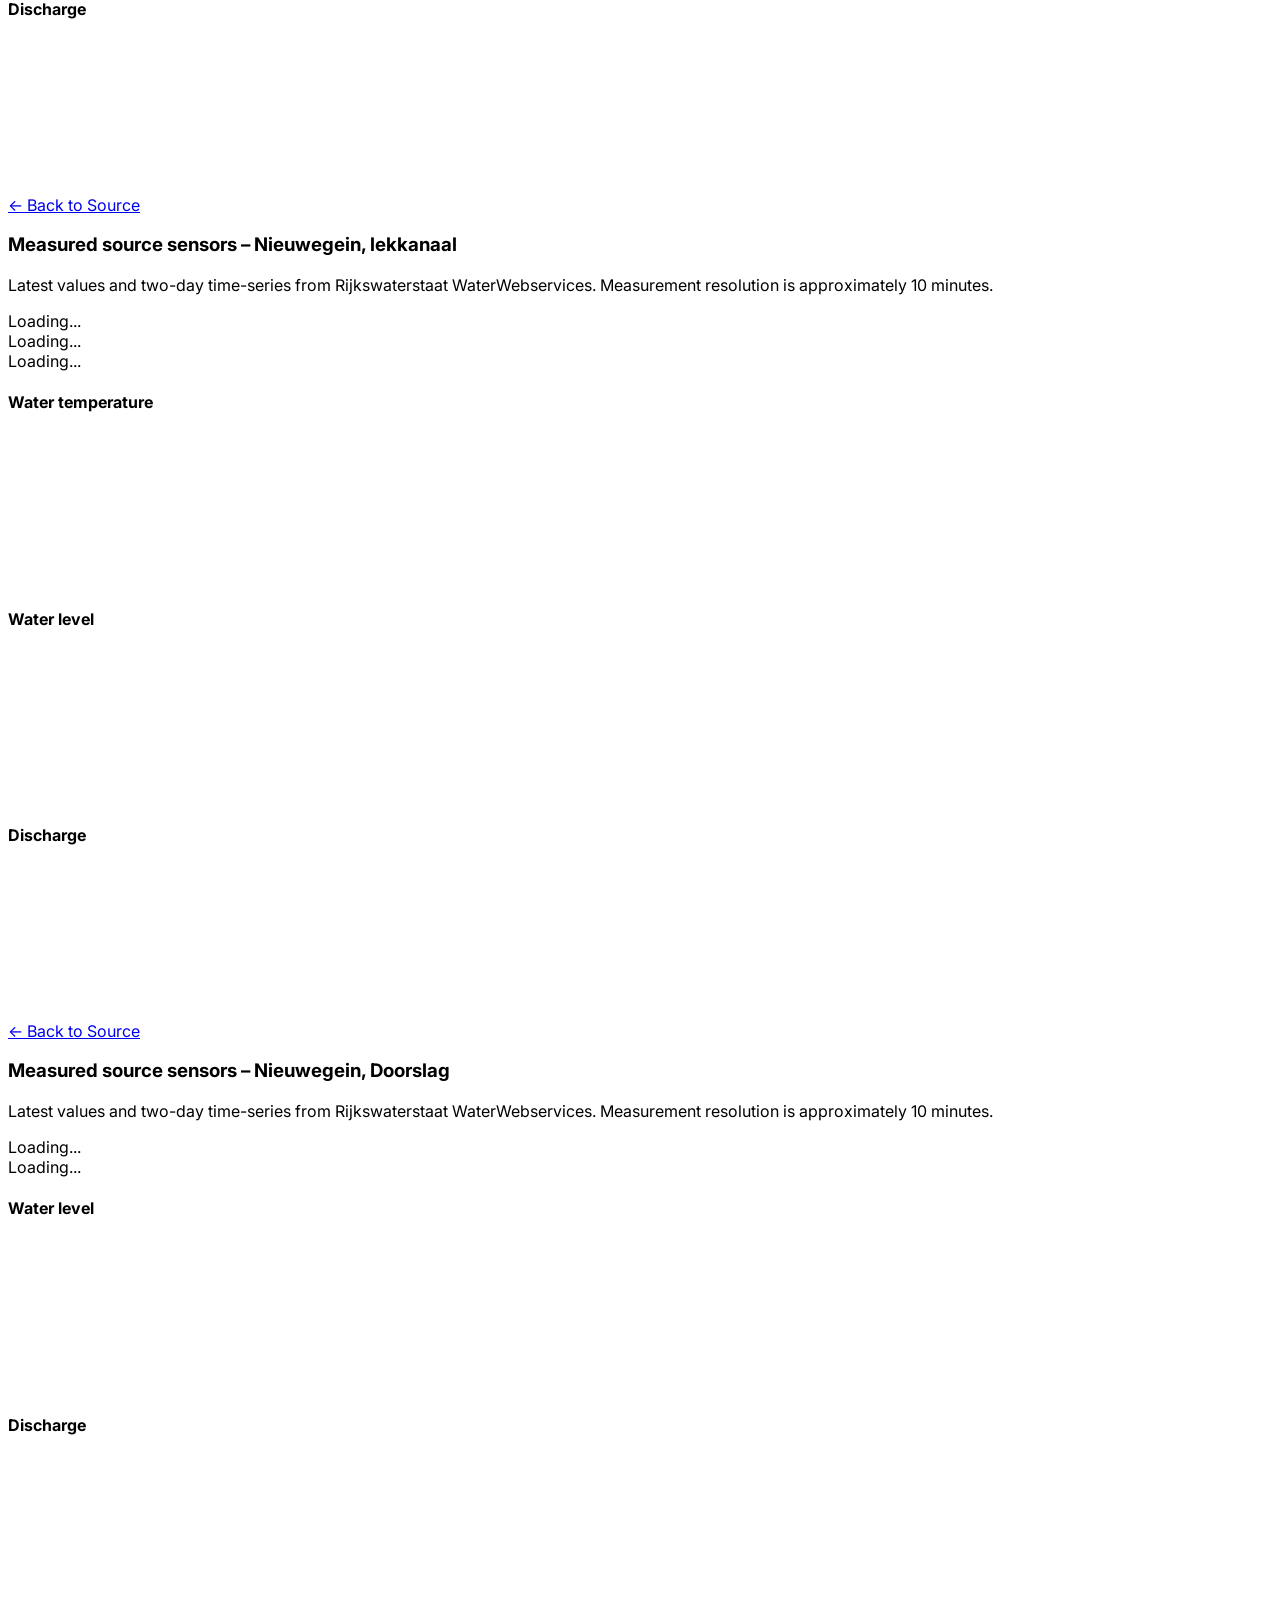
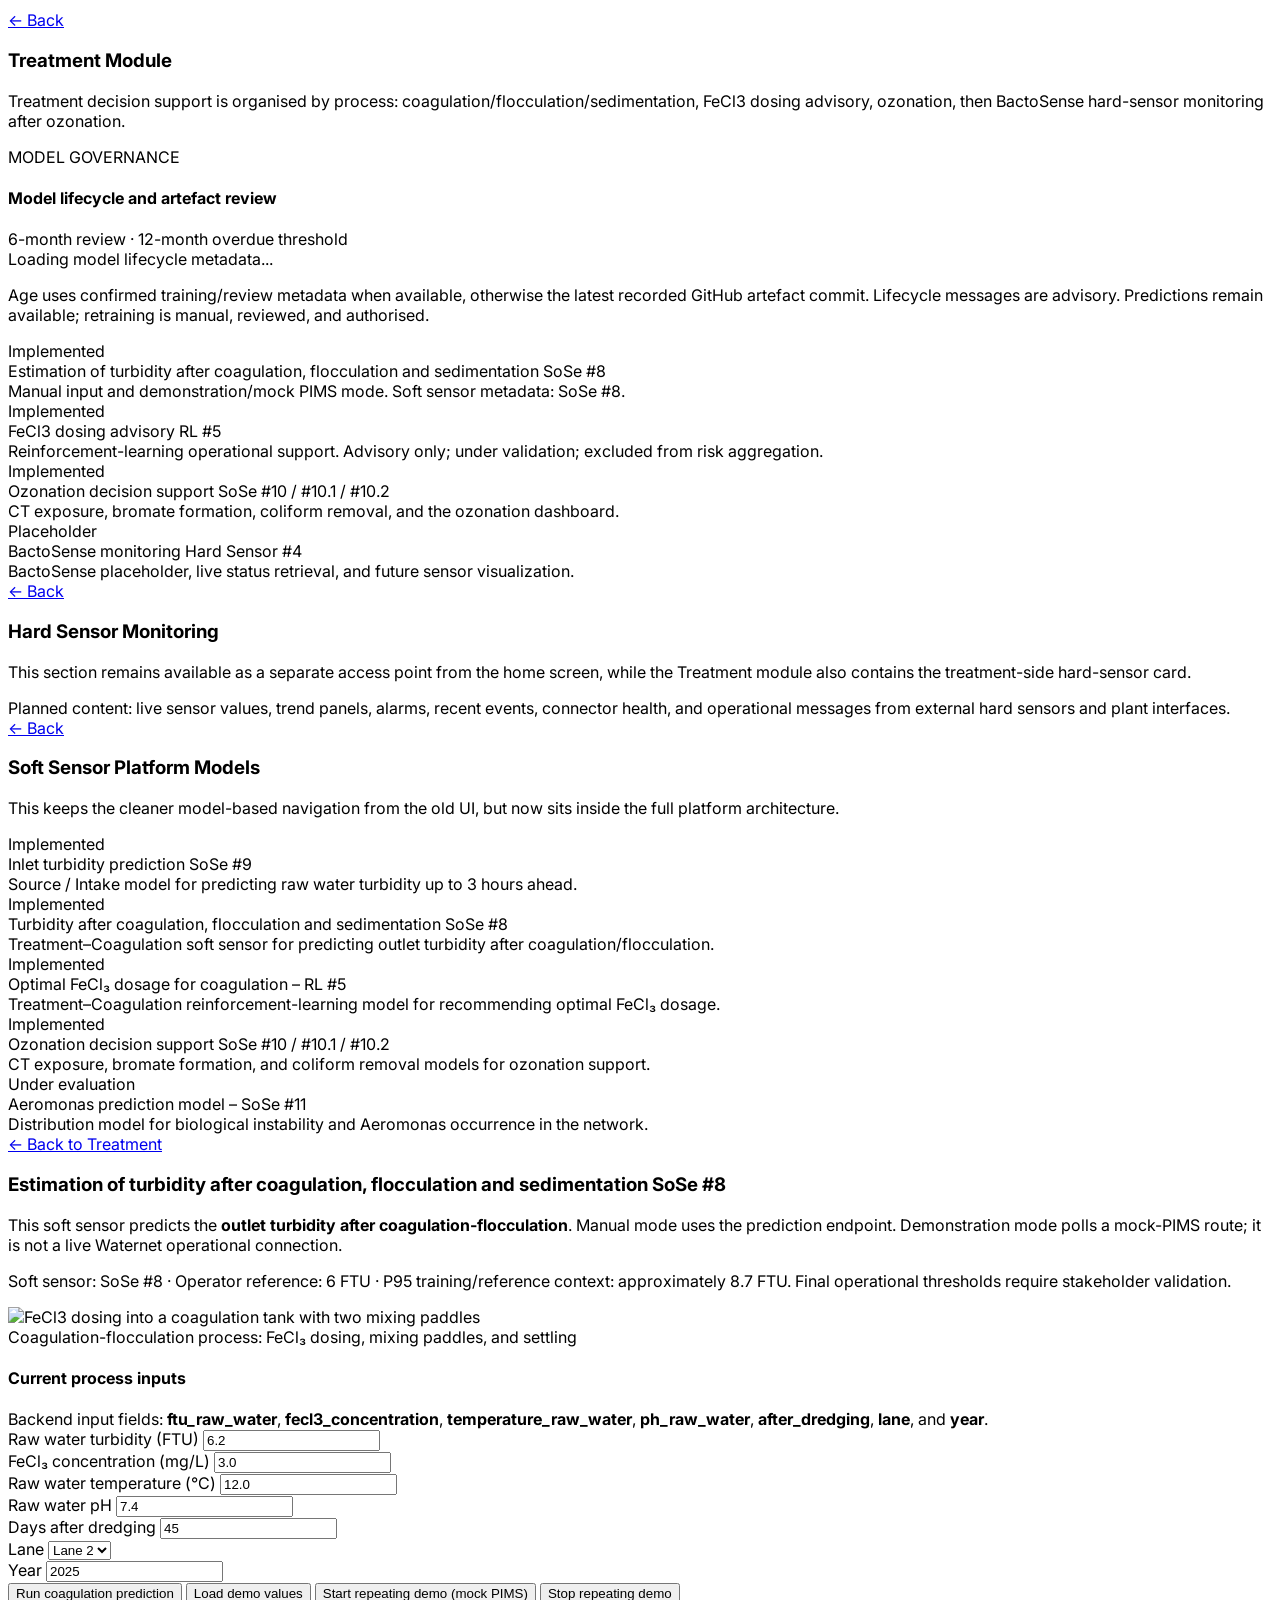
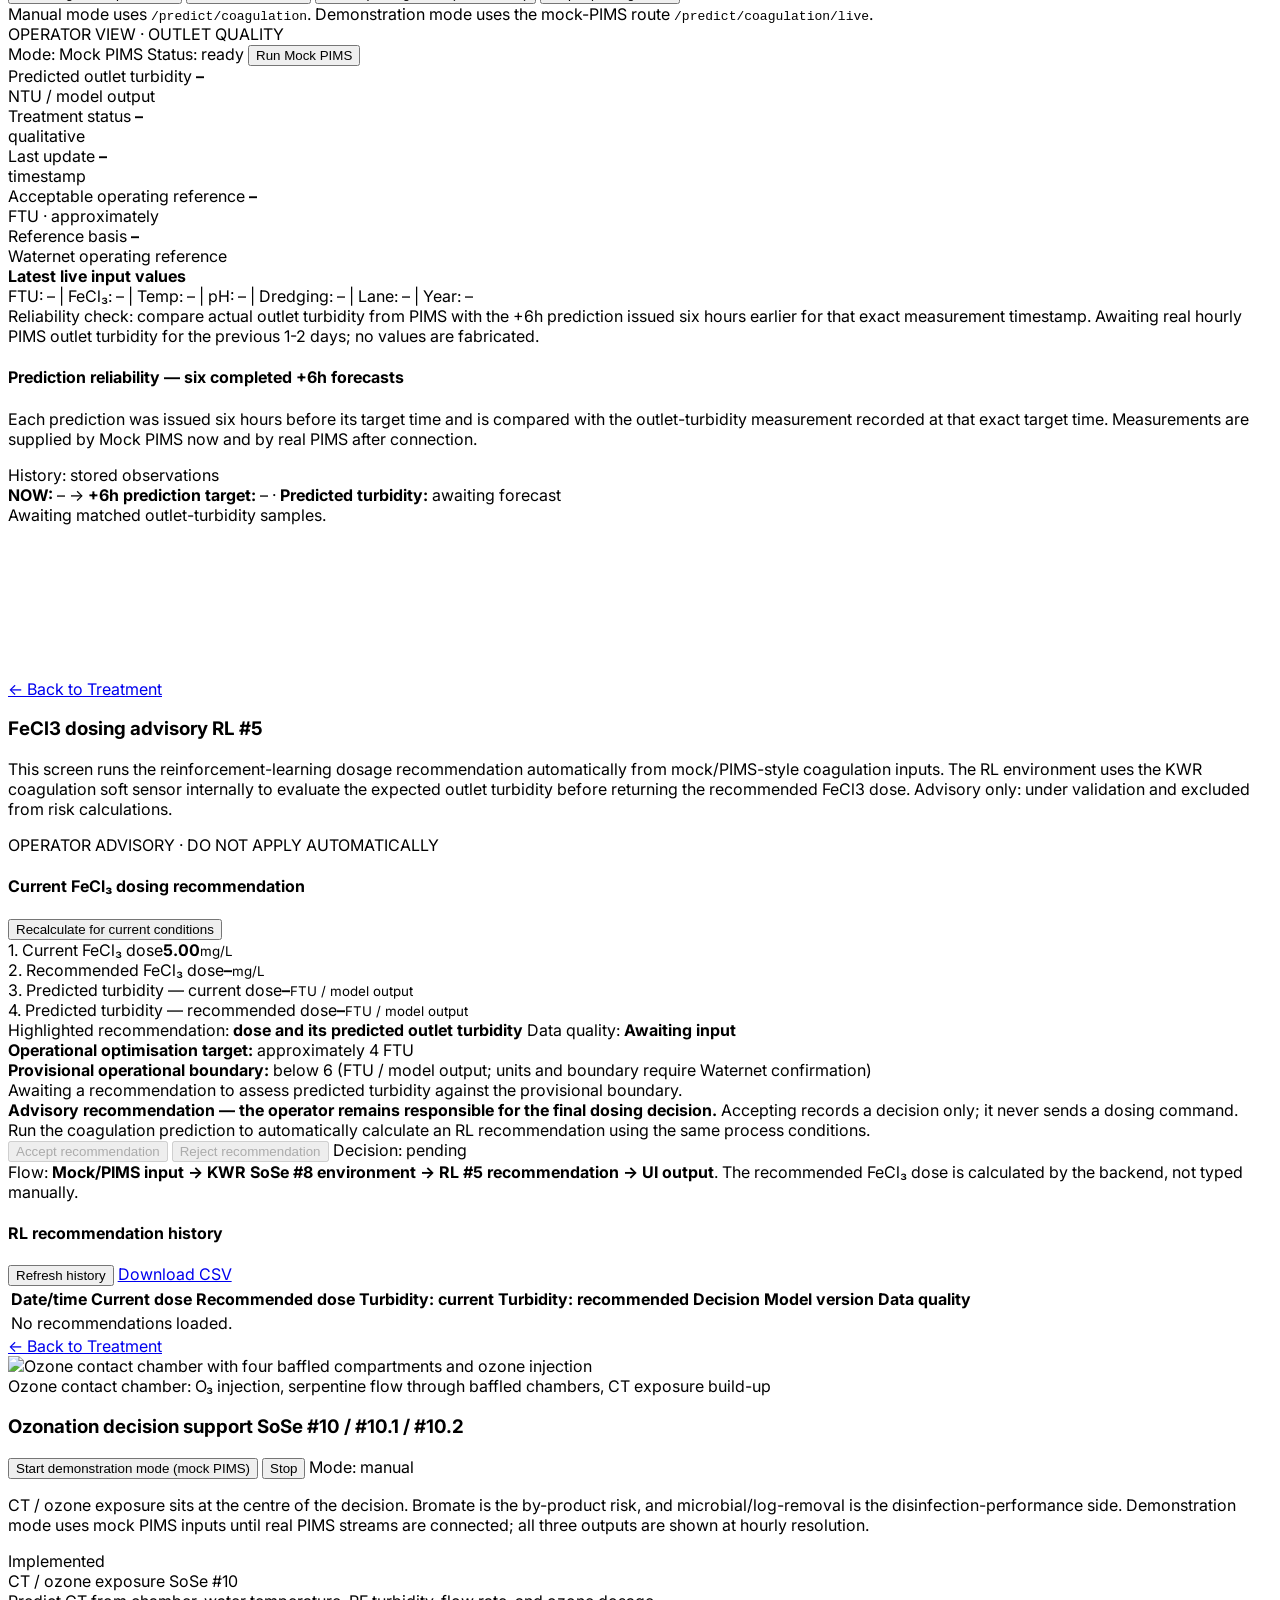
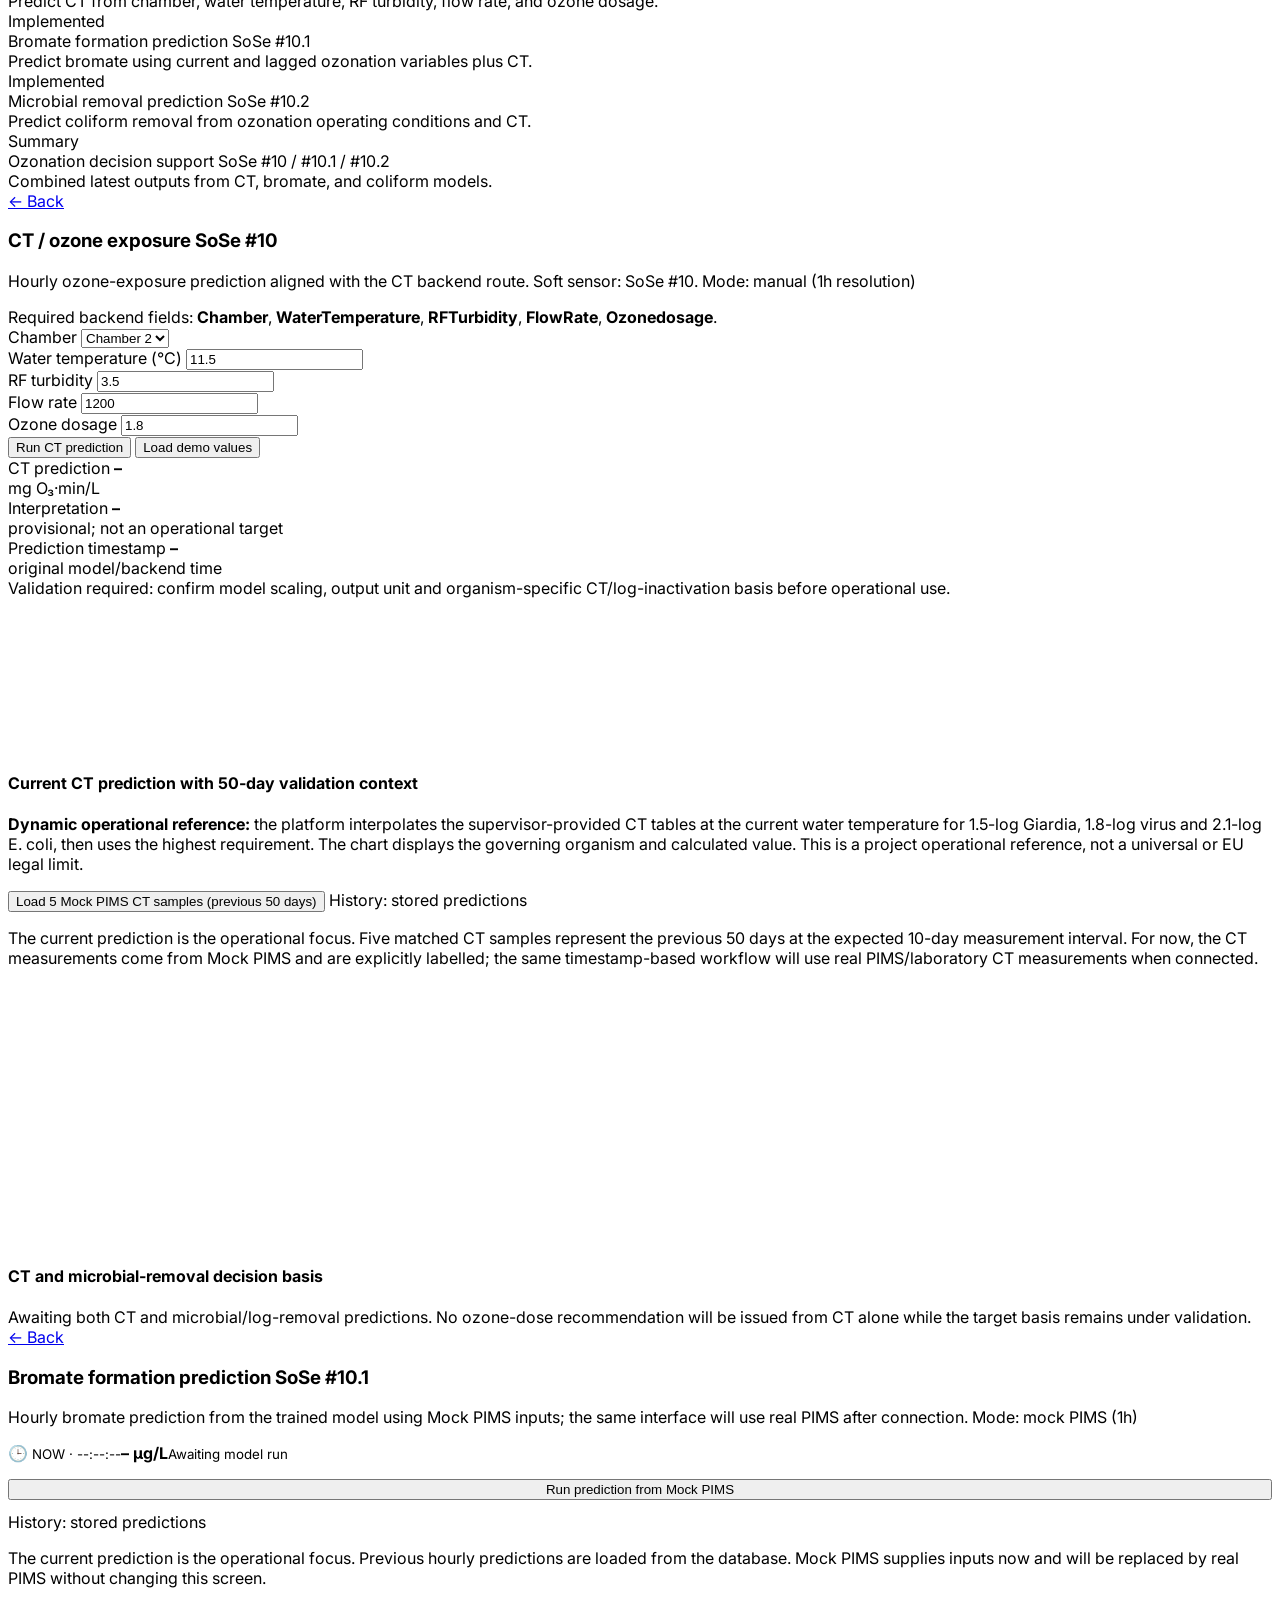
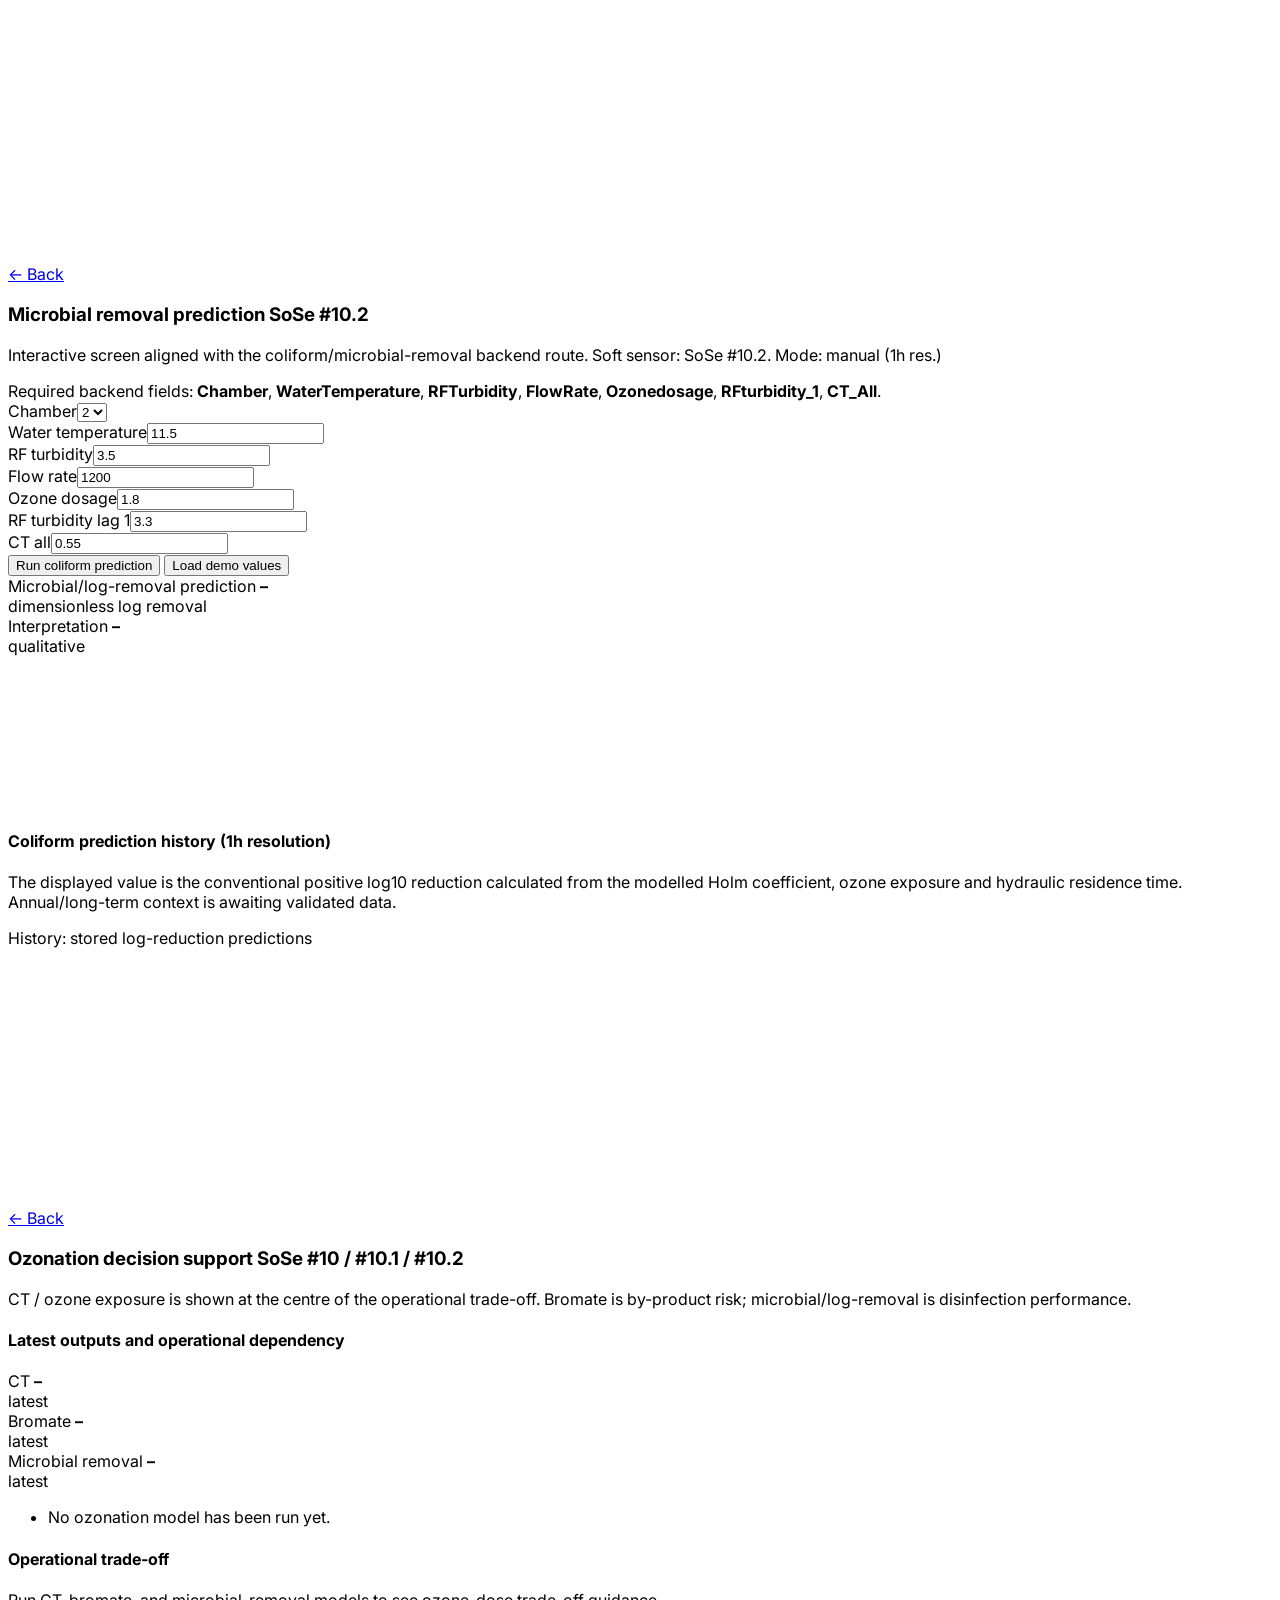
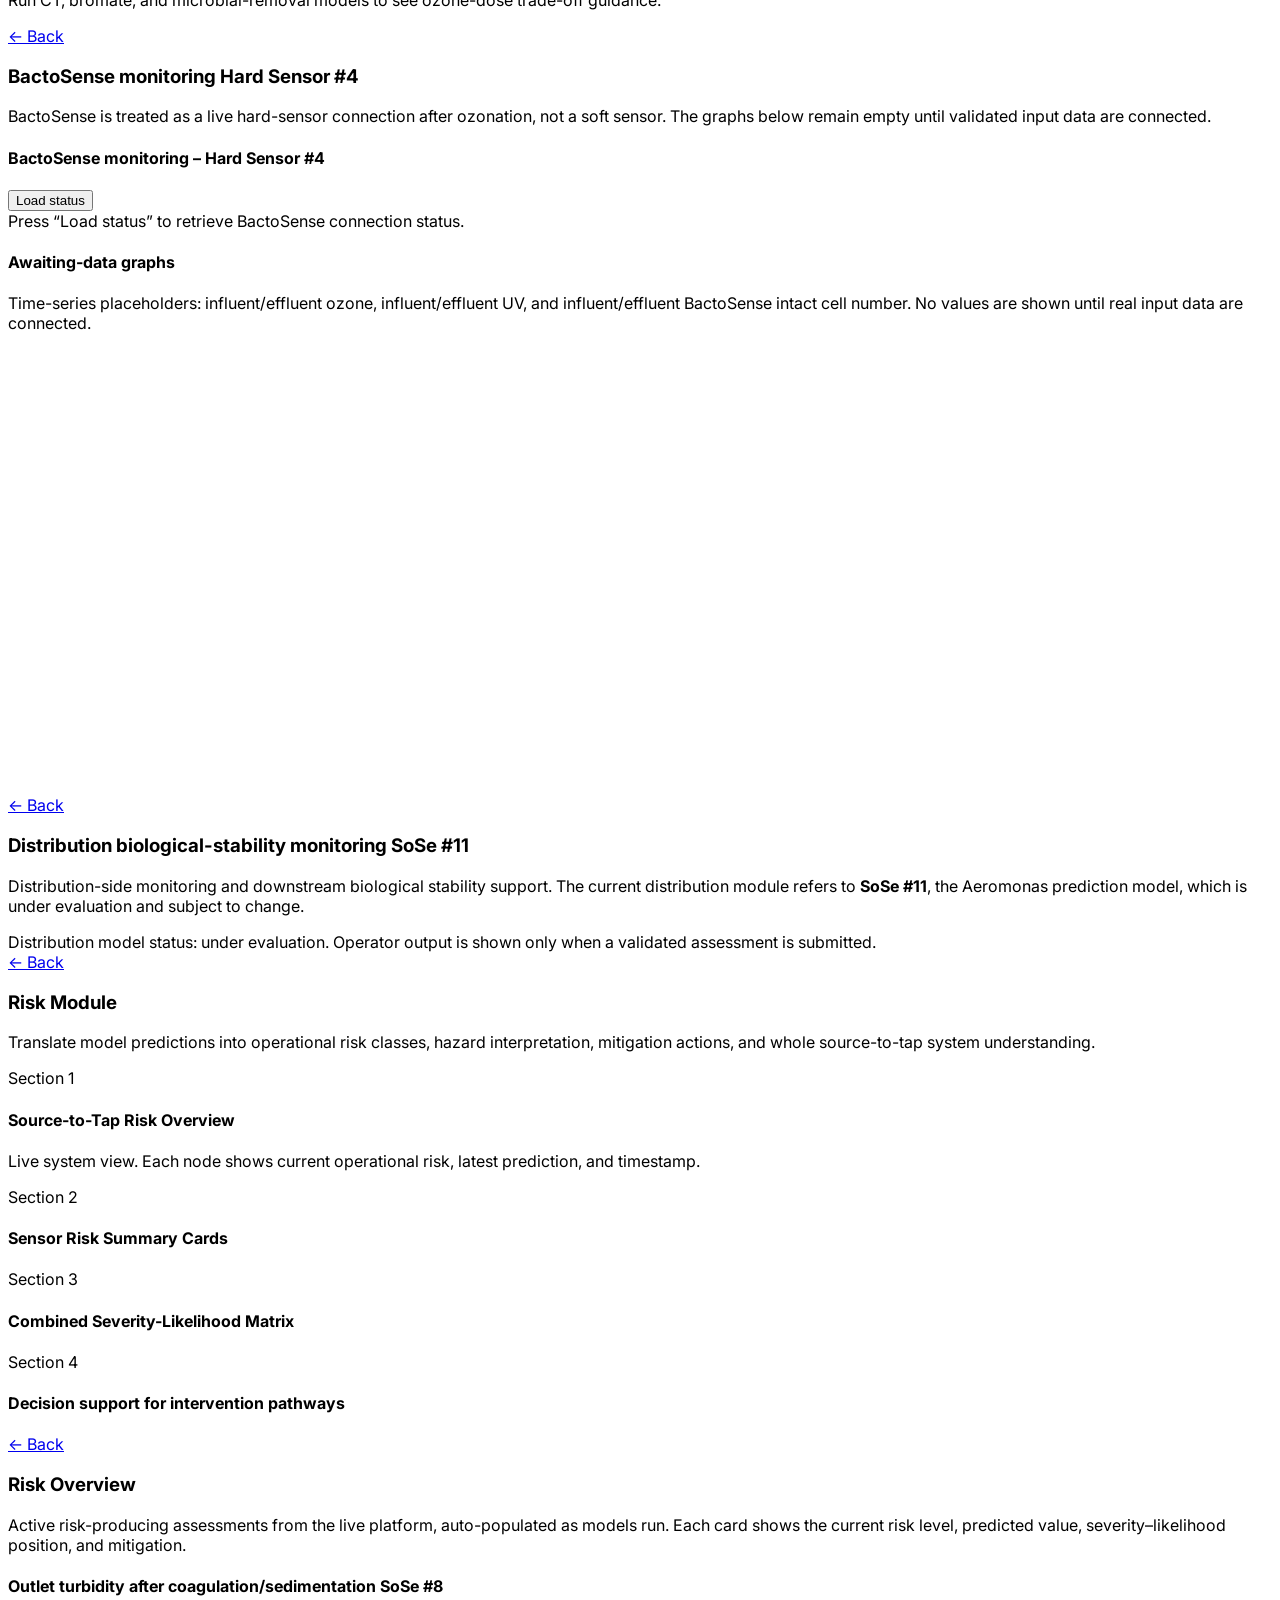
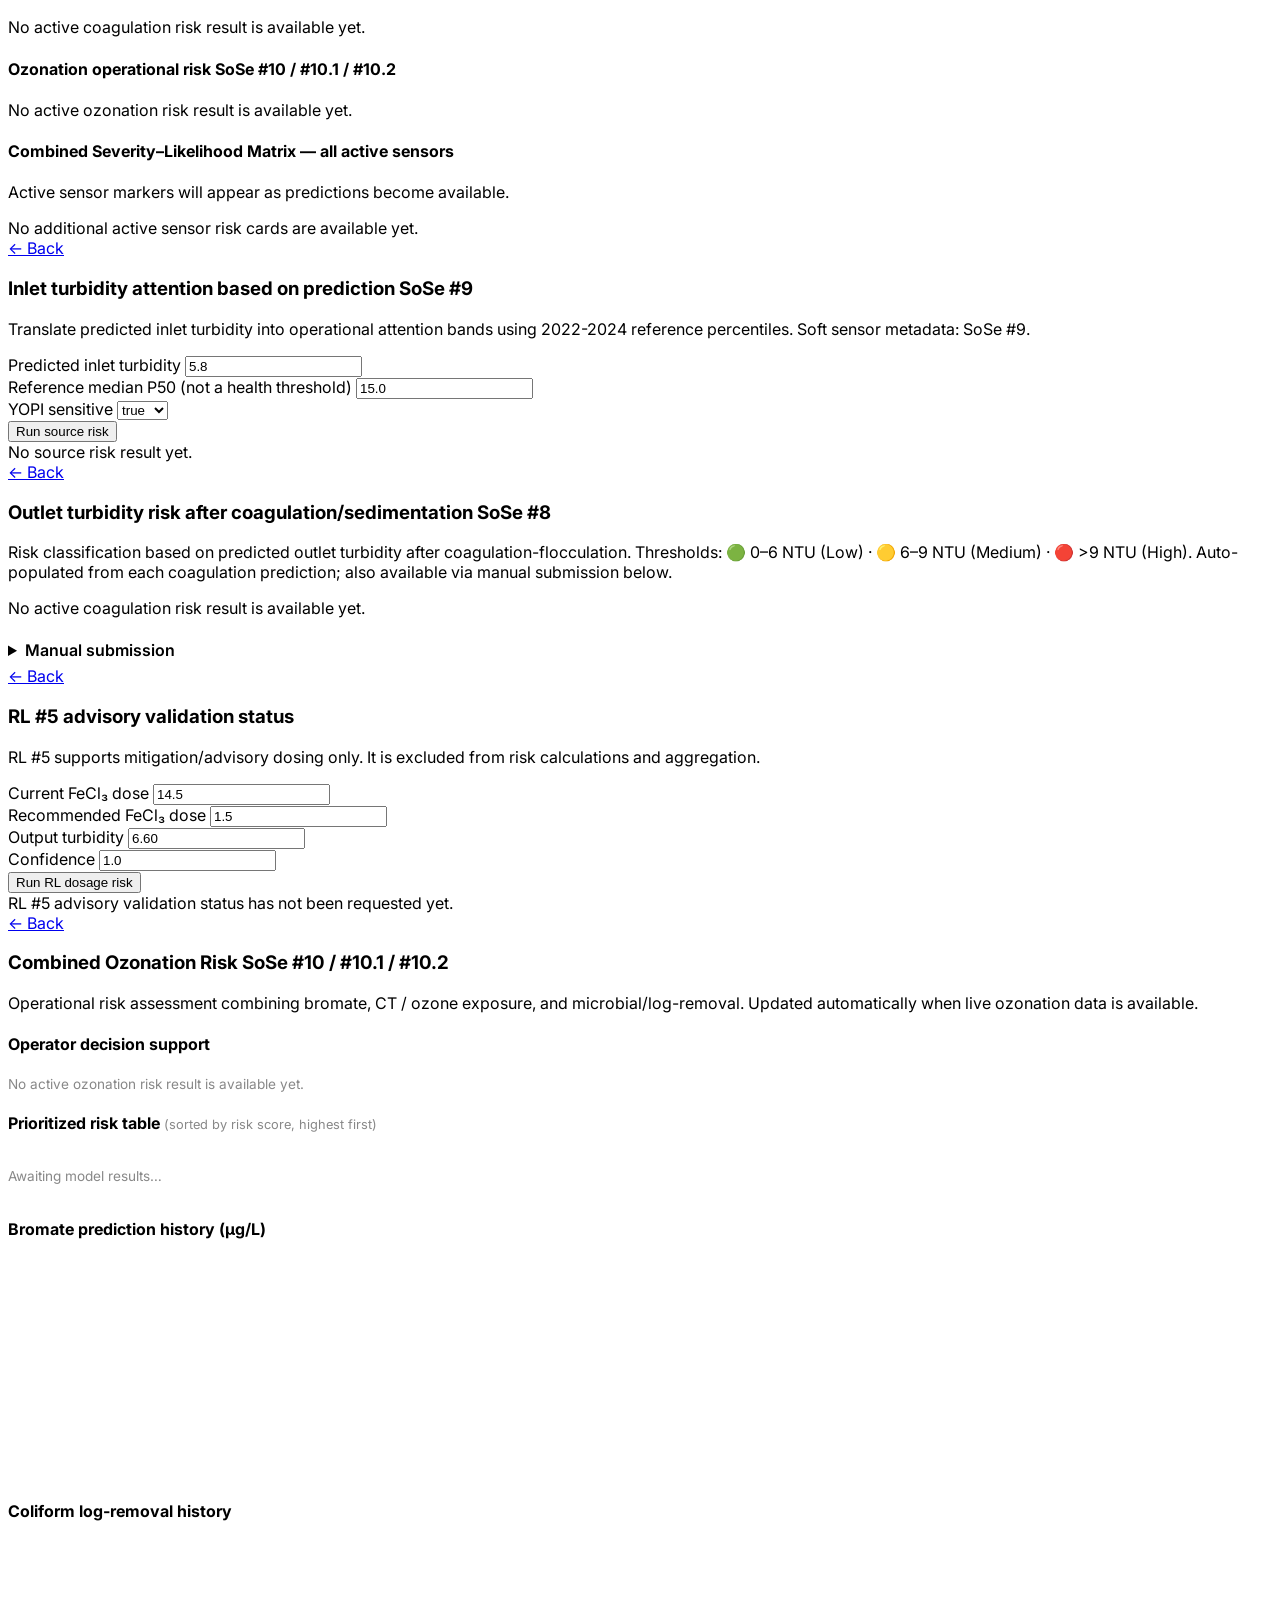
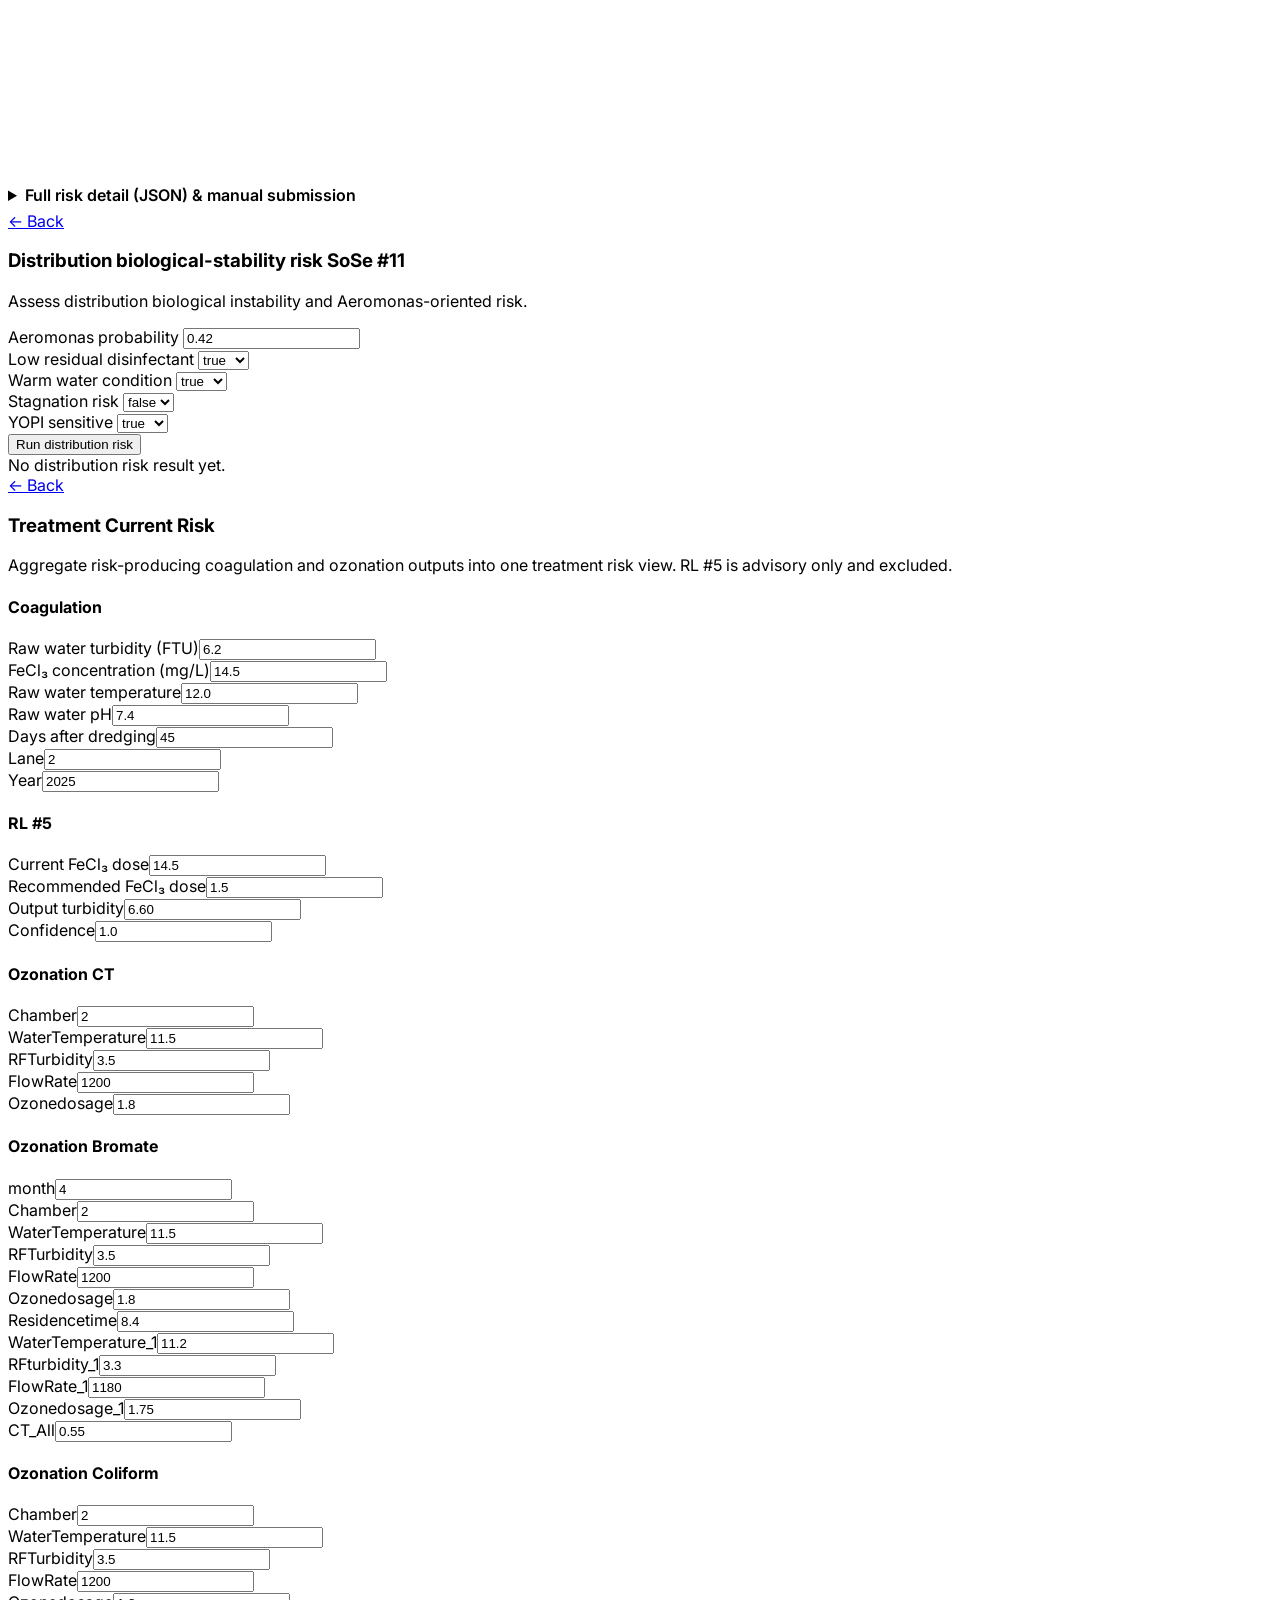
==== commit d6061419: "Warn when RL predicted turbidity misses provisional boundary" ====
--- a/app/static/ui/index.html
+++ b/app/static/ui/index.html
@@ -753,8 +753,9 @@
           </div>
           <div class="info-box">
             <strong>Operational optimisation target:</strong> approximately 4 FTU<br />
-            <strong>Acceptable operational threshold:</strong> below 6 FTU
-          </div>
+            <strong>Provisional operational boundary:</strong> below 6 (FTU / model output; units and boundary require Waternet confirmation)
+          </div>
+          <div id="rl5-boundary-assessment" class="info-box" role="status" aria-live="polite">Awaiting a recommendation to assess predicted turbidity against the provisional boundary.</div>
           <div class="warning-box">
             <strong>Advisory recommendation — the operator remains responsible for the final dosing decision.</strong>
             Accepting records a decision only; it never sends a dosing command.
